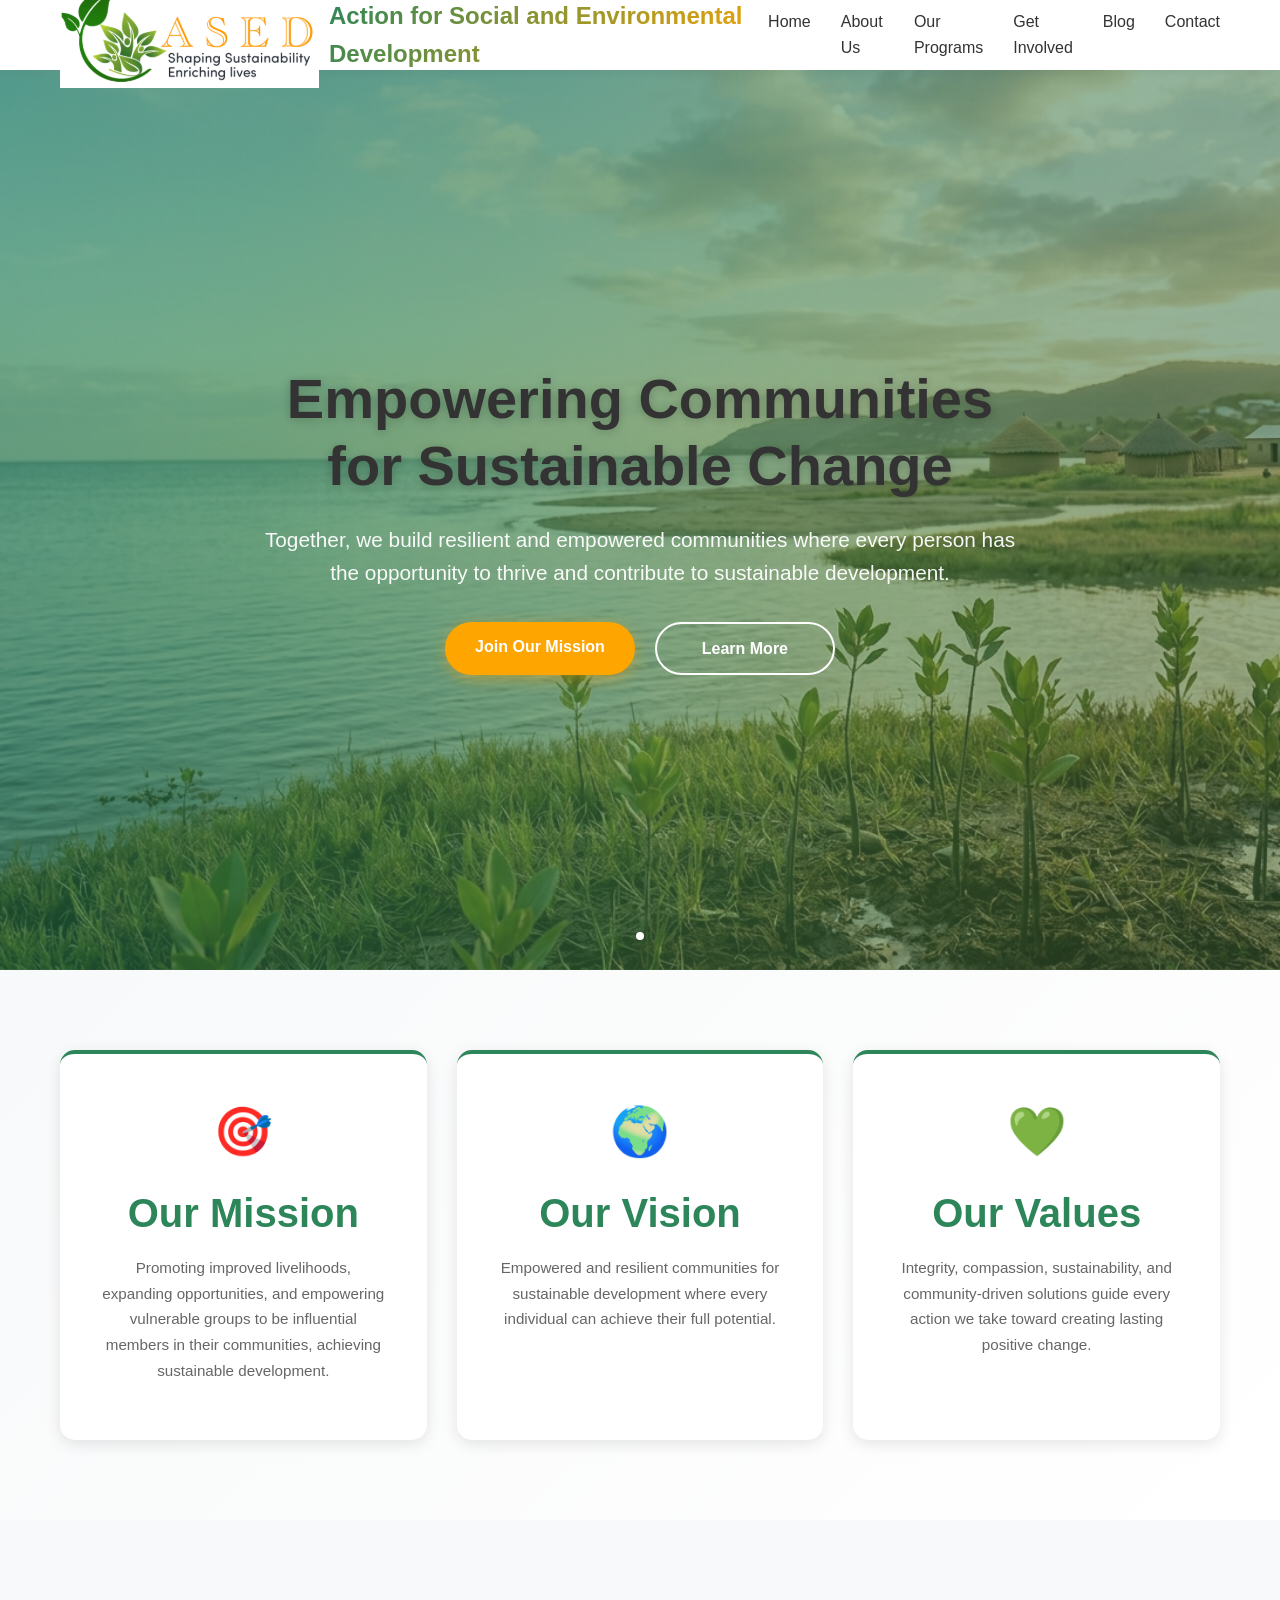
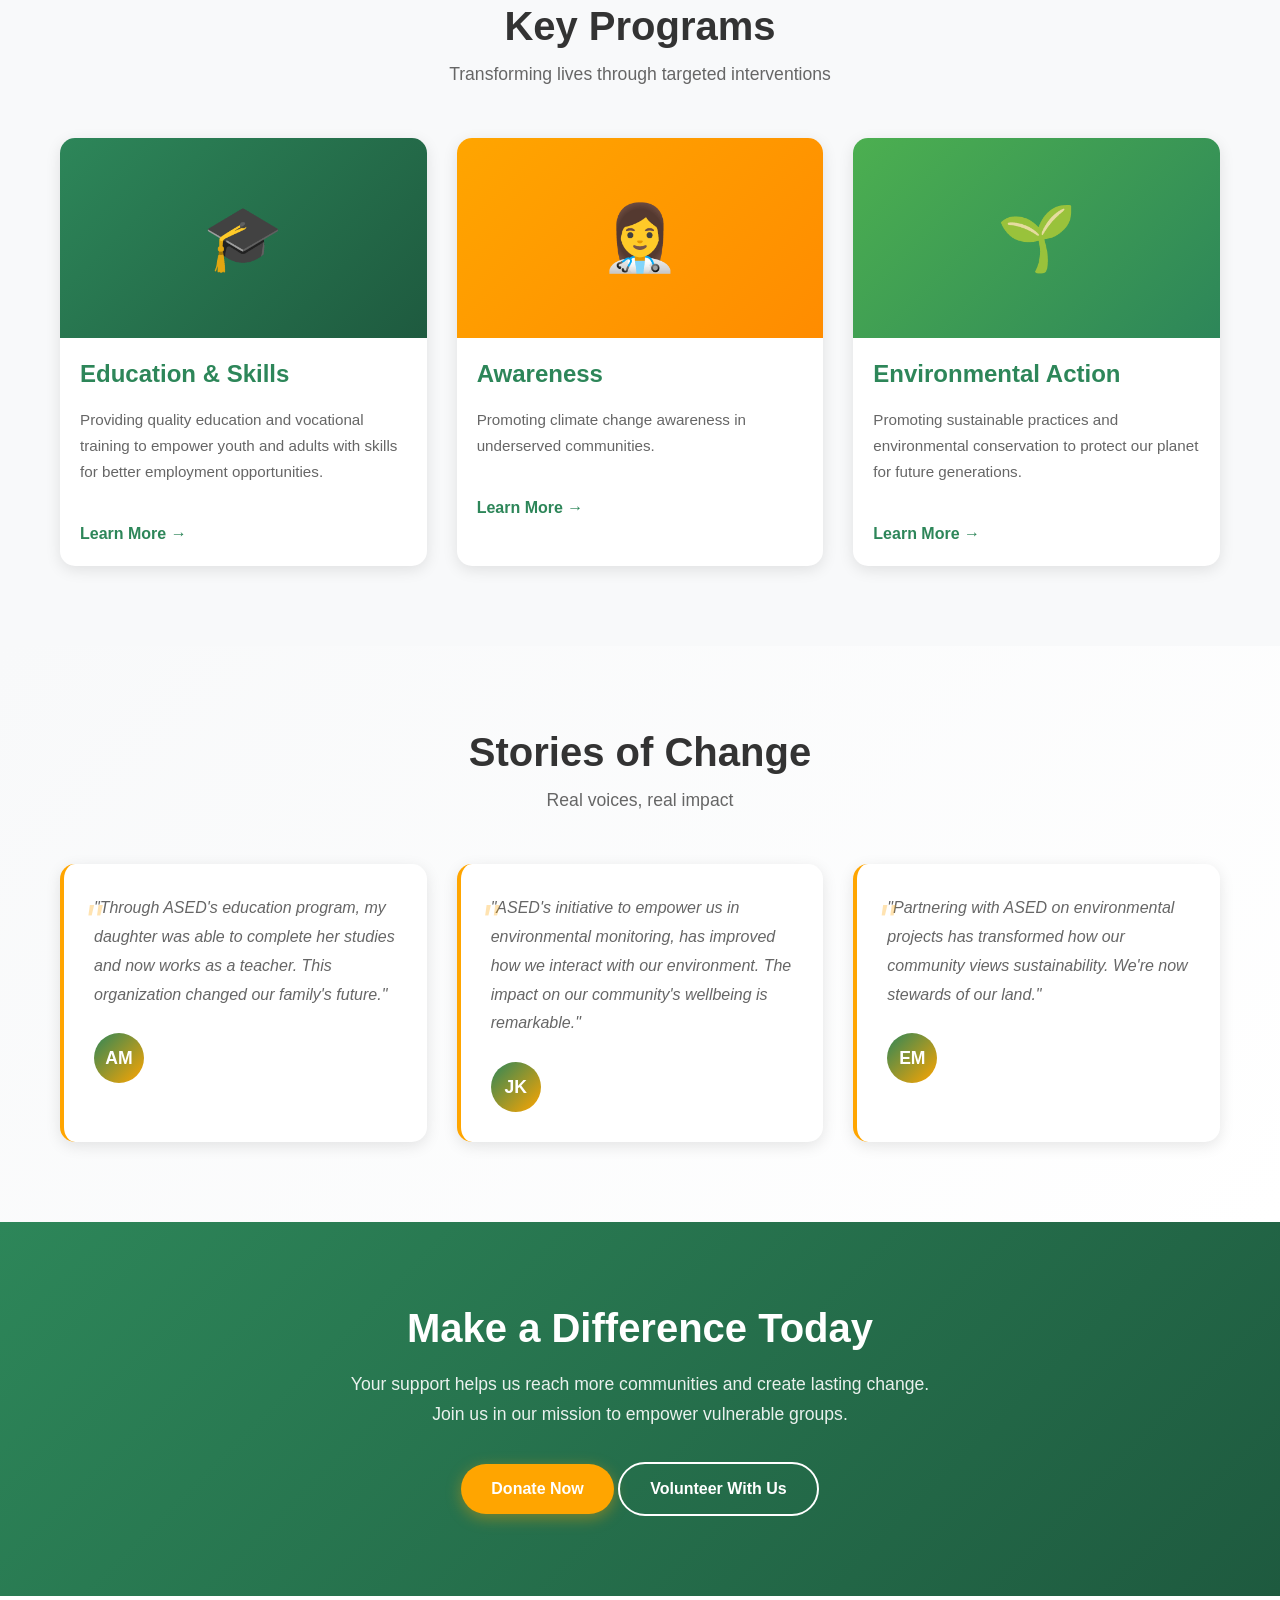
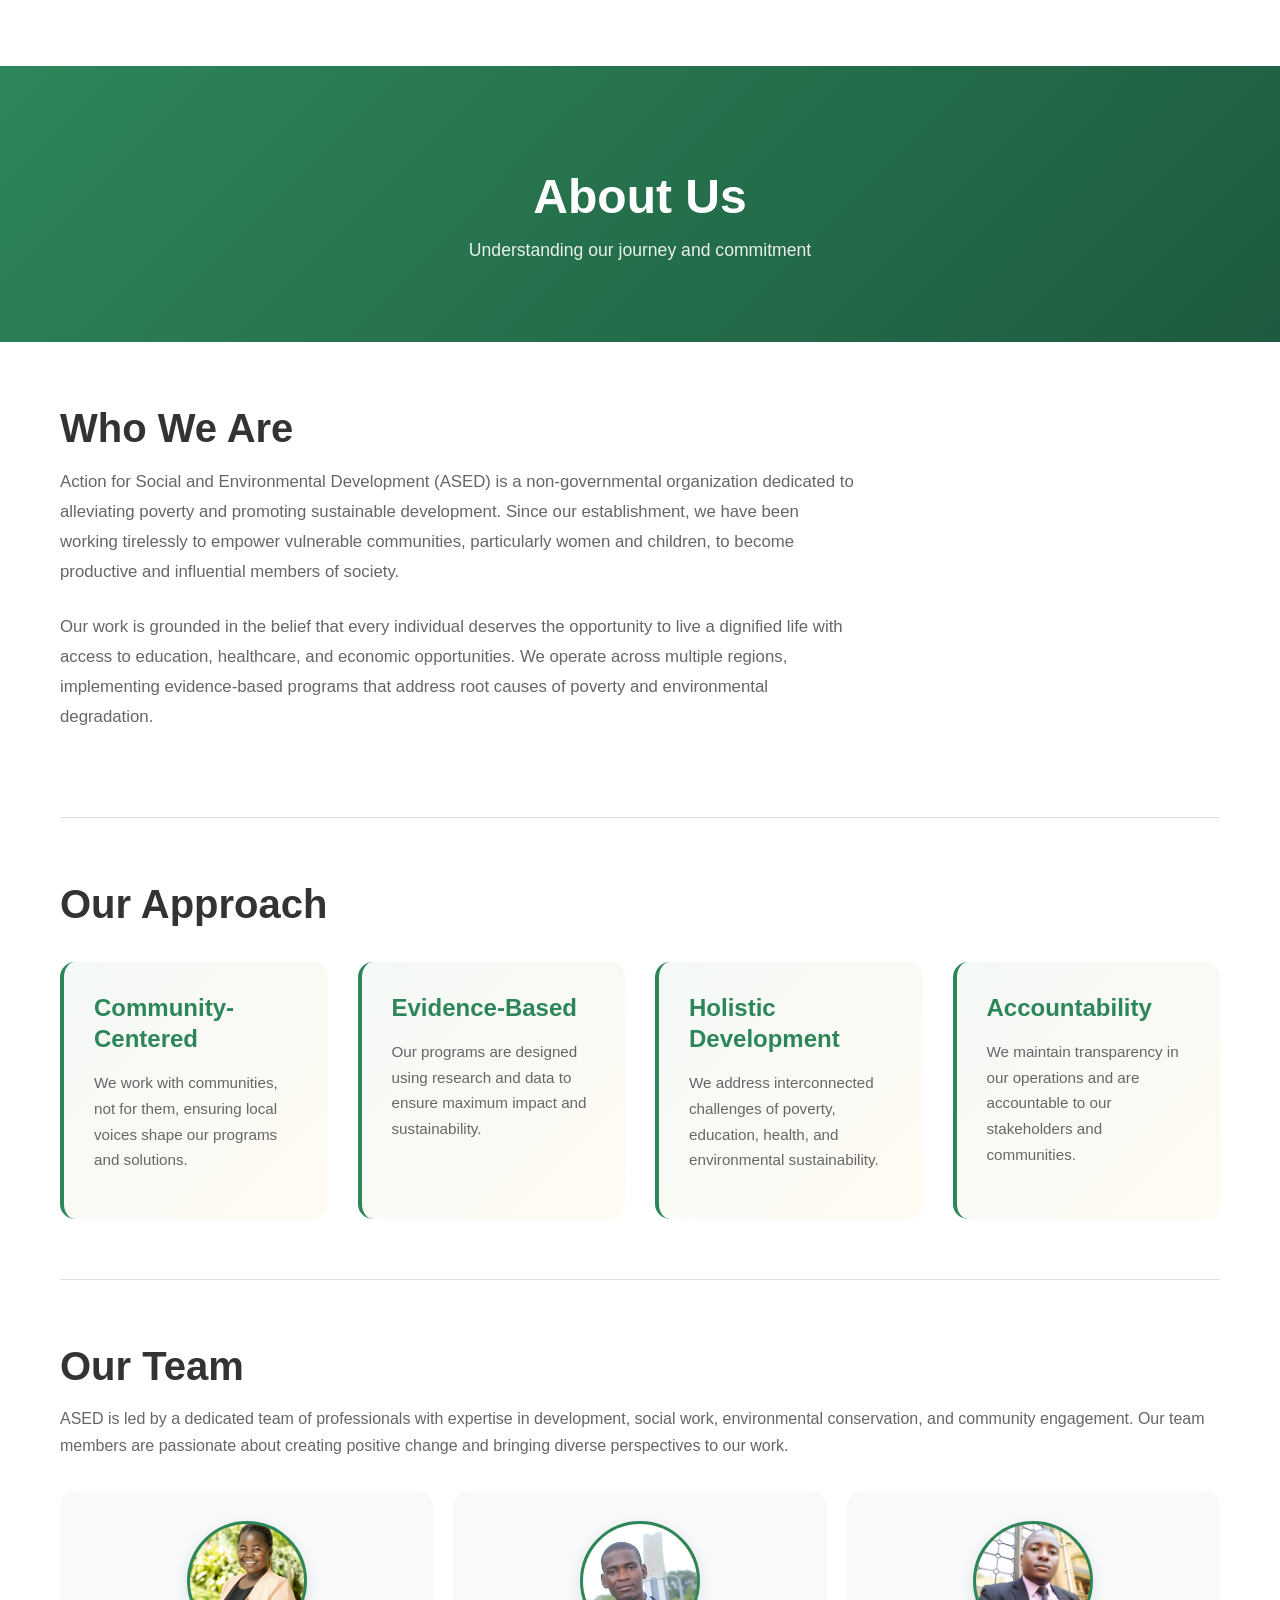
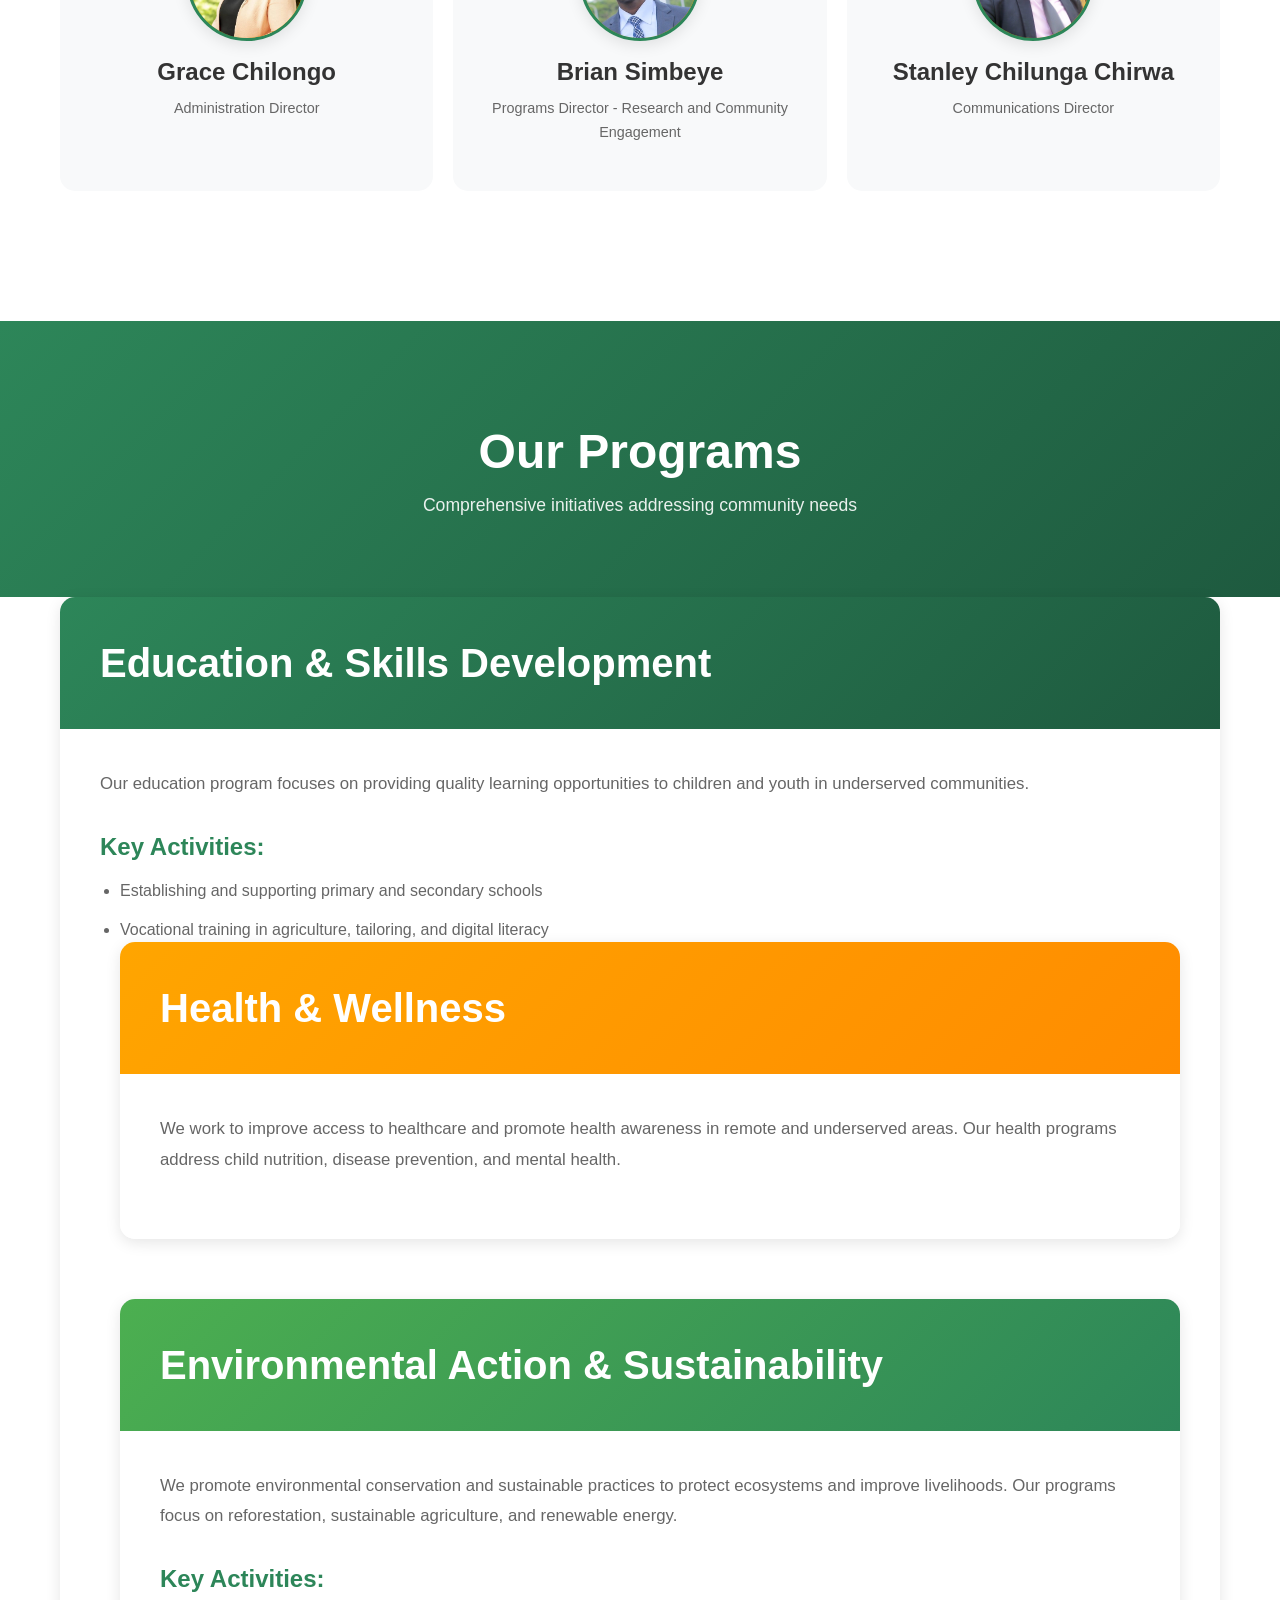
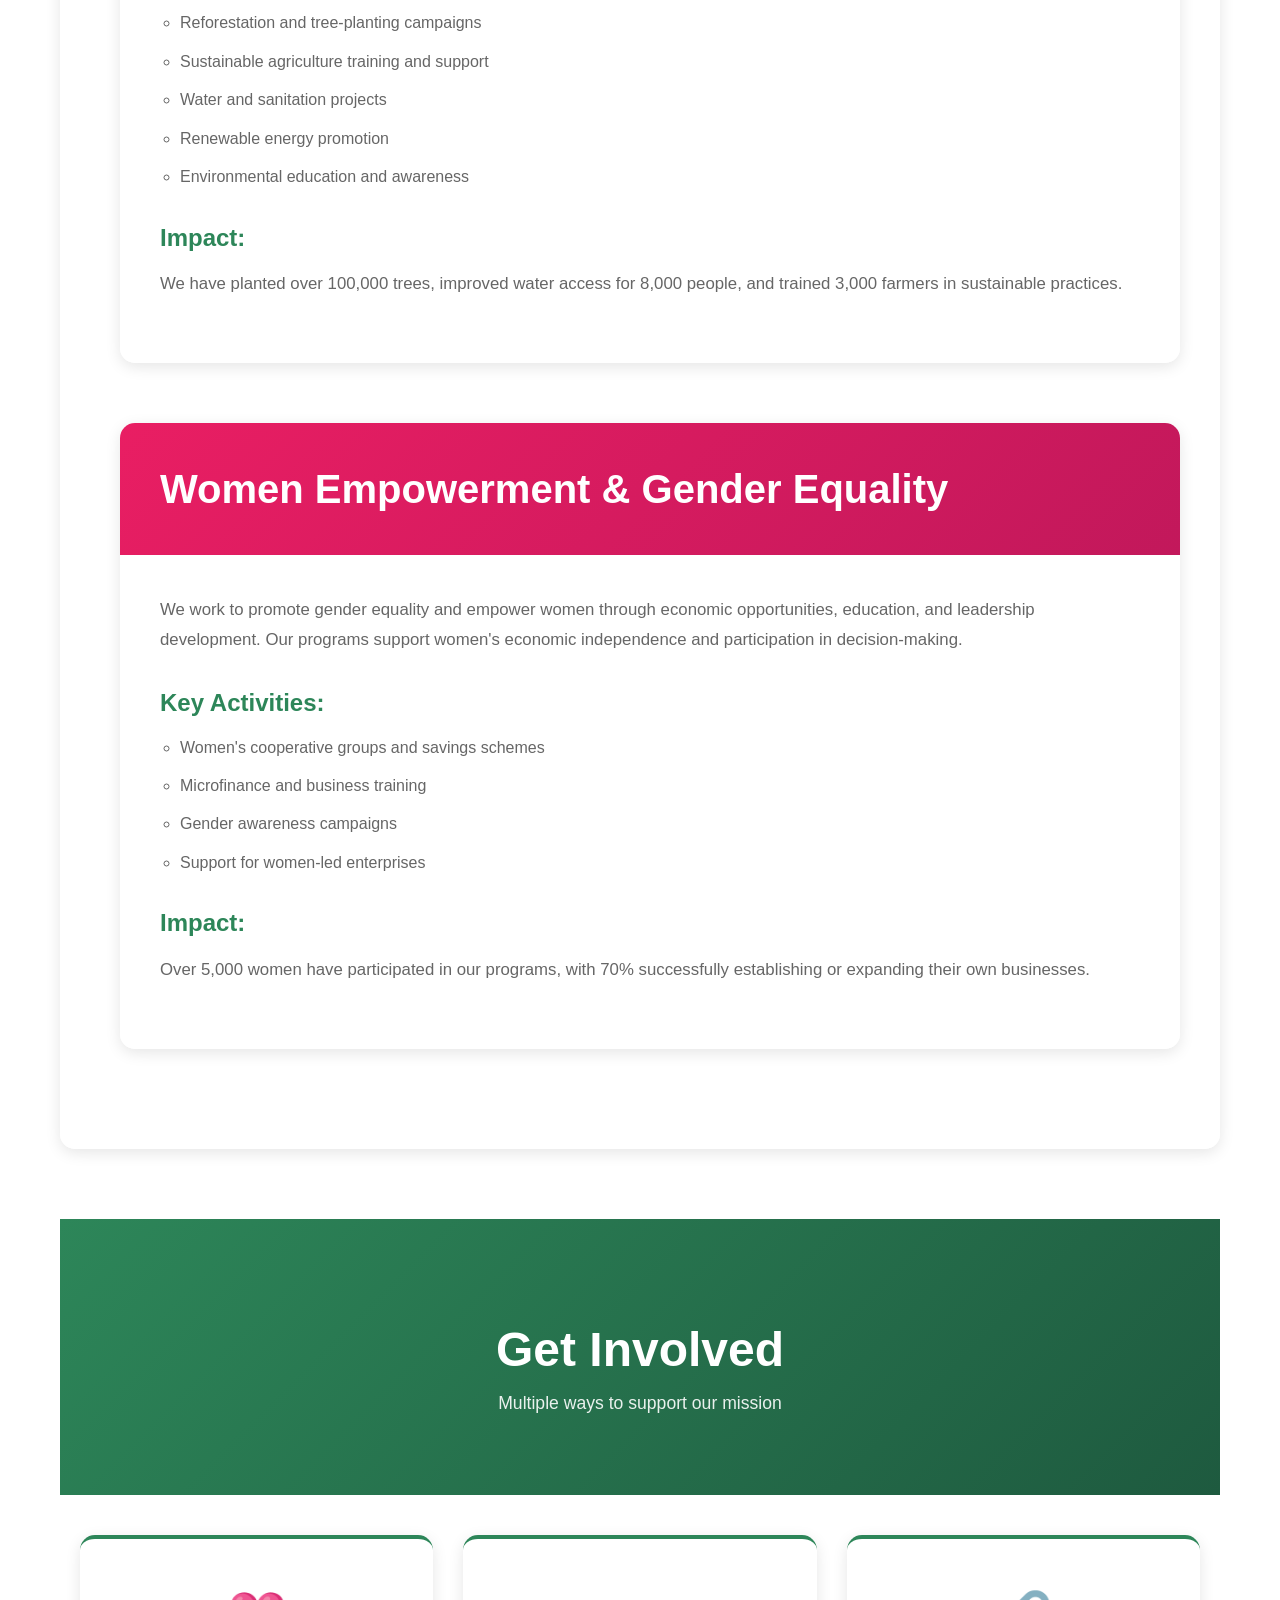
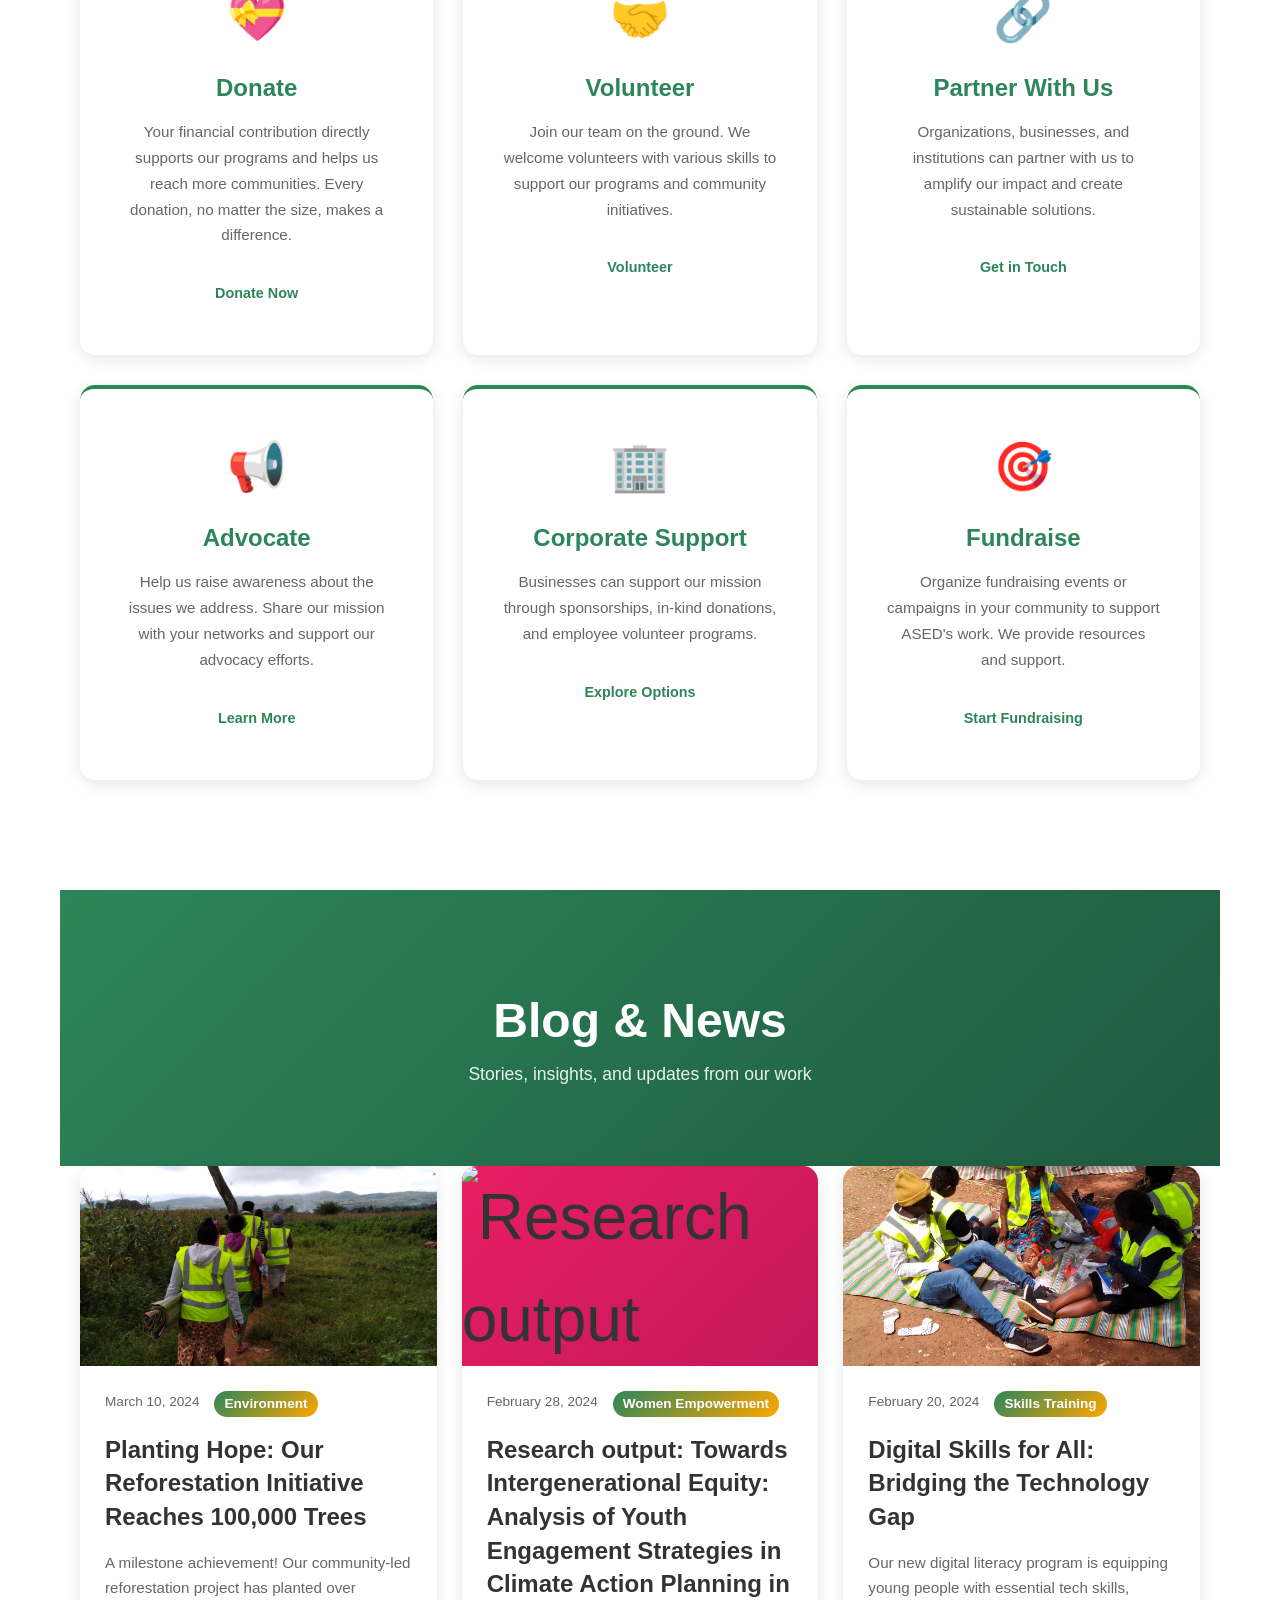
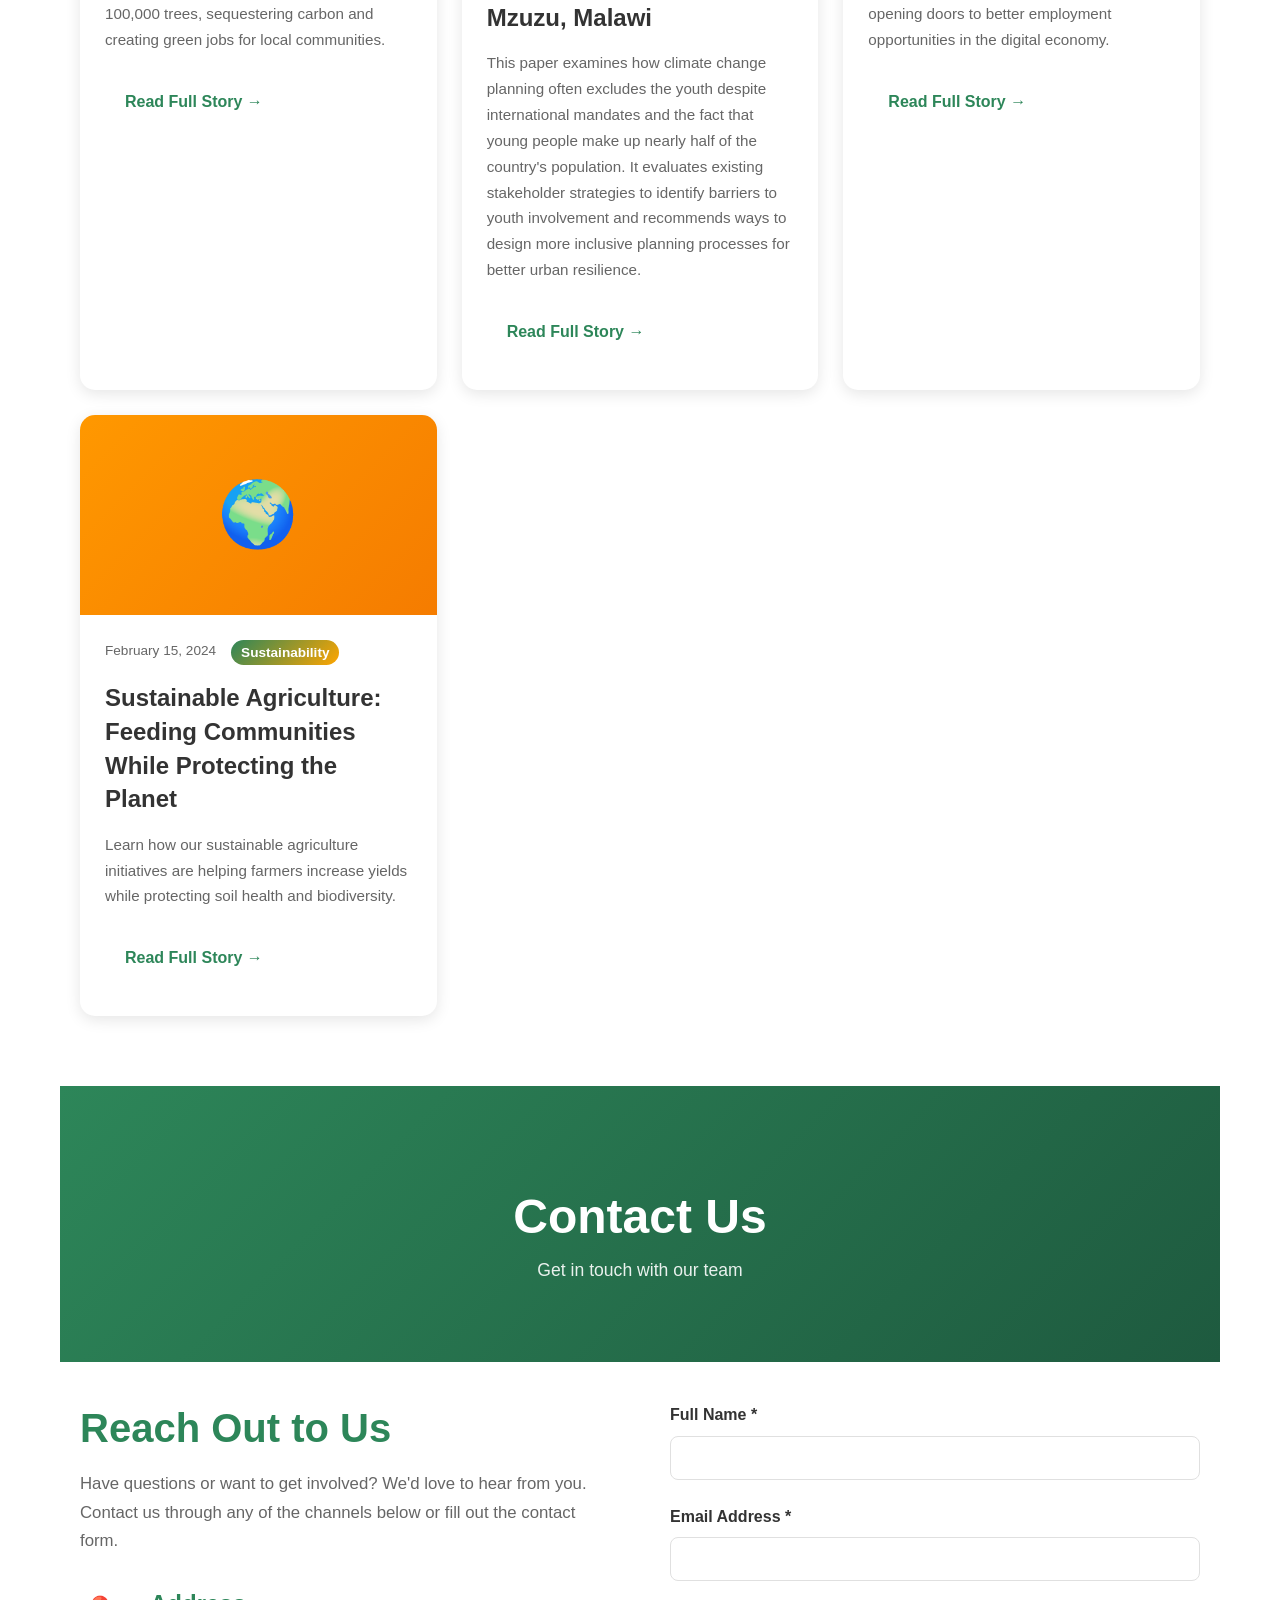
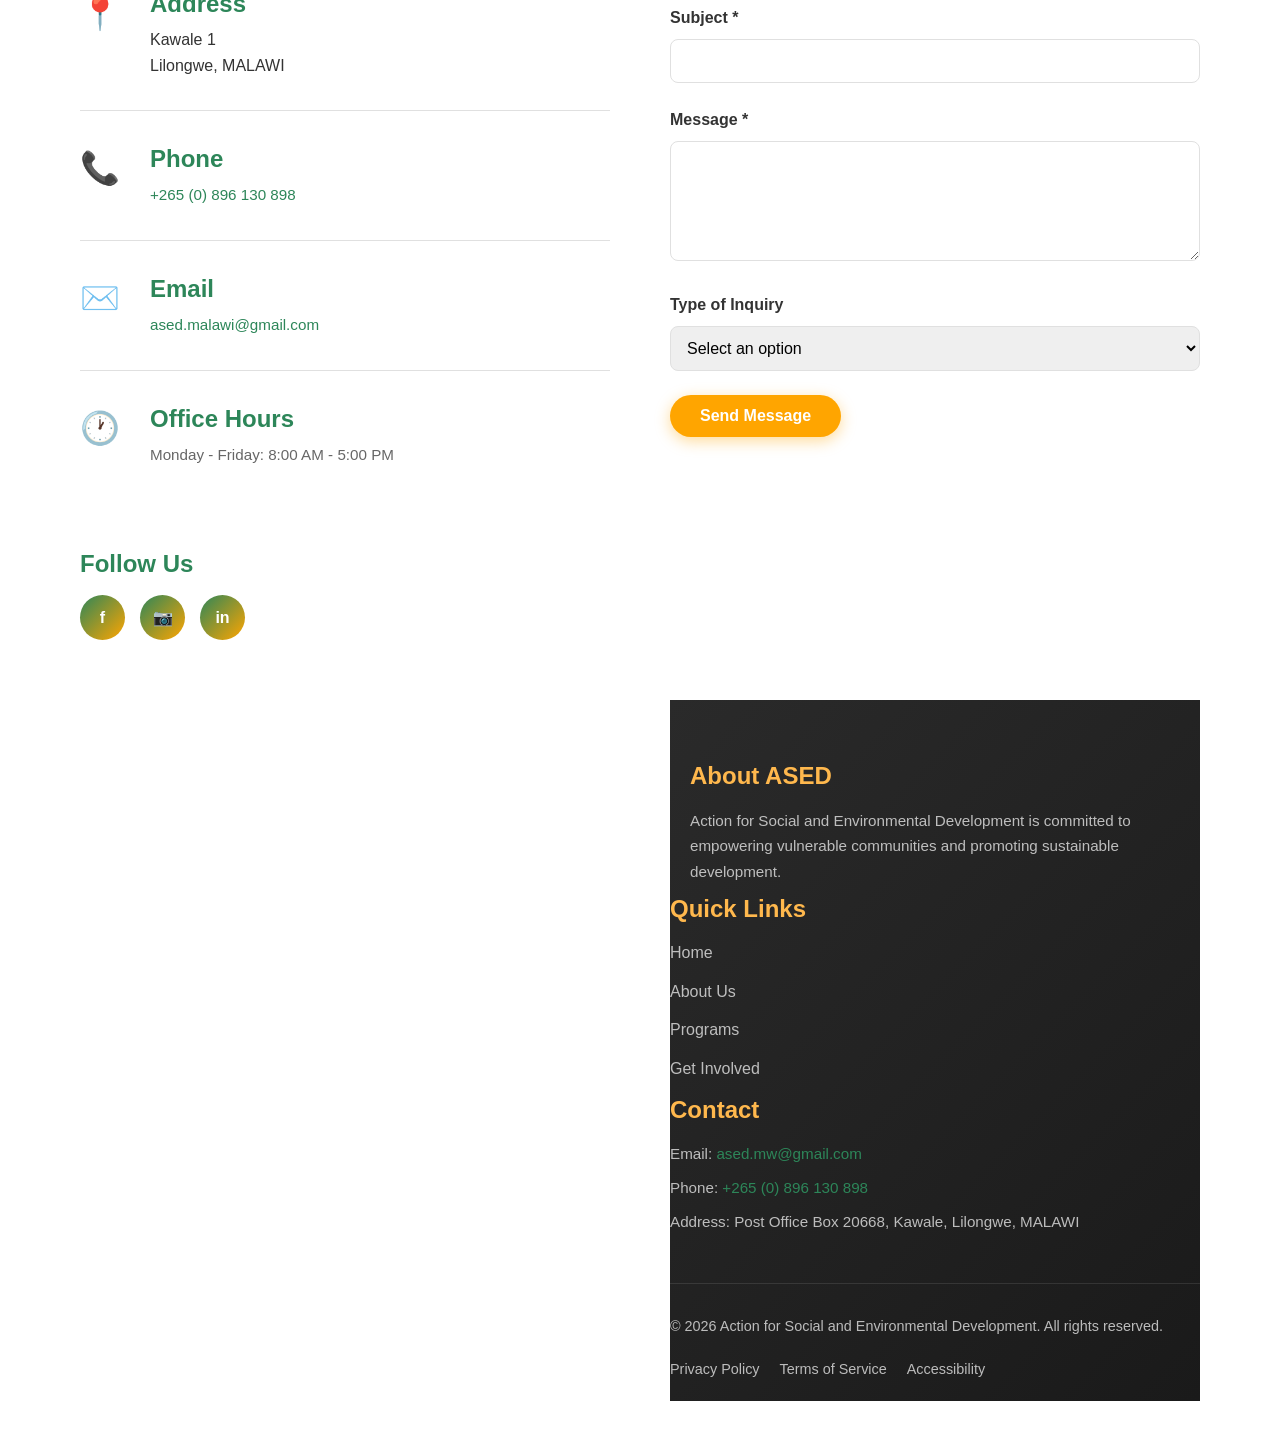
==== index.html @ 16d8cbd4 "Update index.html" ====
<!DOCTYPE html>
<html lang="en">
<head>
    <!-- Meta Tags for SEO and Responsiveness -->
    <meta charset="UTF-8">
    <meta name="viewport" content="width=device-width, initial-scale=1.0, viewport-fit=cover">
    <meta name="description" content="Action for Social and Environmental Development - Empowering vulnerable communities for sustainable development through innovative programs and community engagement.">
    <meta name="keywords" content="NGO, charity, social development, environmental development, poverty alleviation, community empowerment">
    <meta name="author" content="Action for Social and Environmental Development">
    <meta name="theme-color" content="#2d8659">
    <meta name="color-scheme" content="light">
    
    <!-- Open Graph Tags for Social Sharing -->
    <meta property="og:title" content="Action for Social and Environmental Development">
    <meta property="og:description" content="Empowering vulnerable communities for sustainable development">
    <meta property="og:type" content="website">
    <meta property="og:locale" content="en_US">
    
    <!-- Performance Optimization -->
    <link rel="preconnect" href="https://fonts.googleapis.com">
    <link rel="dns-prefetch" href="https://fonts.googleapis.com">
    
    <title>ASED - Action for Social and Environmental Development</title>
    <link rel="stylesheet" href="styles.css" media="screen">
    <link rel="icon" type="image/svg+xml" href="data:image/svg+xml,<svg xmlns='http://www.w3.org/2000/svg' viewBox='0 0 100 100'><circle cx='50' cy='50' r='45' fill='%232d8659'/><path d='M50 20 L65 40 L50 50 L35 40 Z' fill='white'/><path d='M50 50 L65 60 L50 80 L35 60 Z' fill='%23ffa500'/></svg>">
</head>
<body>
    <!-- Navigation Bar -->
    <nav class="navbar" id="navbar" role="navigation" aria-label="Main navigation">
        <div class="nav-container">
            <!-- Logo -->
<a href="#home" class="nav-logo" aria-label="ASED Home">
    <img src="images/logo.PNG" alt="ASED Logo" class="logo-img">
    <span class="logo-text">Action for Social and Environmental Development</span>
</a>
            
            <!-- Navigation Menu -->
            <ul class="nav-menu" id="navMenu">
                <li class="nav-item"><a href="#home" class="nav-link">Home</a></li>
                <li class="nav-item"><a href="#about" class="nav-link">About Us</a></li>
                <li class="nav-item"><a href="#programs" class="nav-link">Our Programs</a></li>
                <li class="nav-item"><a href="#involved" class="nav-link">Get Involved</a></li>
                <li class="nav-item"><a href="#blog" class="nav-link">Blog</a></li>
                <li class="nav-item"><a href="#contact" class="nav-link">Contact</a></li>
            </ul>
            
            <!-- Hamburger Menu -->
            <button class="hamburger" id="hamburger" aria-label="Toggle navigation menu" aria-expanded="false" aria-controls="navMenu">
                <span></span>
                <span></span>
                <span></span>
            </button>
        </div>
    </nav>

    <!-- ===== HOME PAGE ===== -->
    <main id="home" class="page">
        <!-- Hero Section -->
        <section class="hero" aria-label="Hero section">
            <div class="hero-background">
                <div class="hero-overlay"></div>
                <div class="hero-gradient"></div>
            </div>
            
            <div class="hero-content">
                <div class="hero-text">
                    <h1 class="hero-title">Empowering Communities for Sustainable Change</h1>
                    <p class="hero-subtitle">Together, we build resilient and empowered communities where every person has the opportunity to thrive and contribute to sustainable development.</p>
                    <div class="hero-buttons">
                        <a href="#involved" class="btn btn-primary">Join Our Mission</a>
                        <a href="#about" class="btn btn-secondary">Learn More</a>
                    </div>
                </div>
            </div>
            
            <!-- Animated Scroll Indicator -->
            <div class="scroll-indicator" aria-hidden="true">
                <div class="scroll-dot"></div>
            </div>
        </section>

        <!-- Mission & Vision Section -->
        <section class="mission-vision" aria-label="Mission, vision, and values">
            <div class="container">
                <div class="mission-vision-grid">
                    <!-- Mission Card -->
                    <article class="mission-card card-animate">
                        <div class="card-icon mission-icon" aria-hidden="true">🎯</div>
                        <h2>Our Mission</h2>
                        <p>Promoting improved livelihoods, expanding opportunities, and empowering vulnerable groups to be influential members in their communities, achieving sustainable development.</p>
                    </article>
                    
                    <!-- Vision Card -->
                    <article class="mission-card card-animate">
                        <div class="card-icon vision-icon" aria-hidden="true">🌍</div>
                        <h2>Our Vision</h2>
                        <p>Empowered and resilient communities for sustainable development where every individual can achieve their full potential.</p>
                    </article>
                    
                    <!-- Values Card -->
                    <article class="mission-card card-animate">
                        <div class="card-icon values-icon" aria-hidden="true">💚</div>
                        <h2>Our Values</h2>
                        <p>Integrity, compassion, sustainability, and community-driven solutions guide every action we take toward creating lasting positive change.</p>
                    </article>
                </div>
            </div>
        </section>
        <!-- Key Programs Overview -->
        <section class="programs-overview" aria-label="Key programs overview">
            <div class="container">
                <h2 class="section-title">Key Programs</h2>
                <p class="section-subtitle">Transforming lives through targeted interventions</p>
                
                <div class="programs-grid">
                    <!-- Program 1 -->
                    <article class="program-card hover-lift">
                        <div class="program-image" style="background: linear-gradient(135deg, #2d8659 0%, #1e5a3f 100%);">
                            <span class="program-emoji" aria-hidden="true">🎓</span>
                        </div>
                        <h3>Education & Skills</h3>
                        <p>Providing quality education and vocational training to empower youth and adults with skills for better employment opportunities.</p>
                        <a href="#programs" class="read-more">Learn More →</a>
                    </article>
                    
                    <!-- Program 2 -->
                    <article class="program-card hover-lift">
                        <div class="program-image" style="background: linear-gradient(135deg, #ffa500 0%, #ff8c00 100%);">
                            <span class="program-emoji" aria-hidden="true">👩‍⚕️</span>
                        </div>
                        <h3>Awareness</h3>
                        <p>Promoting climate change awareness in underserved communities.</p>
                        <a href="#programs" class="read-more">Learn More →</a>
                    </article>
                    
                    <!-- Program 3 -->
                    <article class="program-card hover-lift">
                        <div class="program-image" style="background: linear-gradient(135deg, #4caf50 0%, #2d8659 100%);">
                            <span class="program-emoji" aria-hidden="true">🌱</span>
                        </div>
                        <h3>Environmental Action</h3>
                        <p>Promoting sustainable practices and environmental conservation to protect our planet for future generations.</p>
                        <a href="#programs" class="read-more">Learn More →</a>
                    </article>
                </div>
            </div>
        </section>

        <!-- Testimonials Section -->
        <section class="testimonials" aria-label="Client testimonials">
            <div class="container">
                <h2 class="section-title">Stories of Change</h2>
                <p class="section-subtitle">Real voices, real impact</p>
                
                <div class="testimonials-grid">
                    <!-- Testimonial 1 -->
                    <article class="testimonial-card fade-in-up">
                        <div class="testimonial-content">
                            <blockquote class="testimonial-text">"Through ASED's education program, my daughter was able to complete her studies and now works as a teacher. This organization changed our family's future."</blockquote>
                            <div class="testimonial-author">
                                <div class="author-avatar">AM</div>
                                <div class="author-info">
                                    <p class="author-name"></p>
                                    <p class="author-role"></p>
                                </div>
                            </div>
                        </div>
                    </article>
                    
                    <!-- Testimonial 2 -->
                    <article class="testimonial-card fade-in-up">
                        <div class="testimonial-content">
                            <blockquote class="testimonial-text">"ASED's initiative to empower us in environmental monitoring, has improved how we interact with our environment. The impact on our community's wellbeing is remarkable."</blockquote>
                            <div class="testimonial-author">
                                <div class="author-avatar">JK</div>
                                <div class="author-info">
                                    <p class="author-name"></p>
                                    <p class="author-role"></p>
                                </div>
                            </div>
                        </div>
                    </article>
                    
                    <!-- Testimonial 3 -->
                    <article class="testimonial-card fade-in-up">
                        <div class="testimonial-content">
                            <blockquote class="testimonial-text">"Partnering with ASED on environmental projects has transformed how our community views sustainability. We're now stewards of our land."</blockquote>
                            <div class="testimonial-author">
                                <div class="author-avatar">EM</div>
                                <div class="author-info">
                                    <p class="author-name"></p>
                                    <p class="author-role"></p>
                                </div>
                            </div>
                        </div>
                    </article>
                </div>
            </div>
        </section>

        <!-- Call to Action -->
        <section class="cta-section" aria-label="Call to action">
            <div class="container">
                <h2>Make a Difference Today</h2>
                <p>Your support helps us reach more communities and create lasting change. Join us in our mission to empower vulnerable groups.</p>
                <div class="cta-buttons">
                    <a href="#contact" class="btn btn-primary">Donate Now</a>
                    <a href="#involved" class="btn btn-secondary">Volunteer With Us</a>
                </div>
            </div>
        </section>
    </main>

    <!-- ===== ABOUT PAGE ===== -->
    <section id="about" class="page" aria-label="About us">
        <div class="page-header">
            <h1>About Us</h1>
            <p>Understanding our journey and commitment</p>
        </div>

        <div class="container">
            <!-- Organization Overview -->
            <section class="about-section">
                <div class="about-content">
                    <h2>Who We Are</h2>
                    <p>Action for Social and Environmental Development (ASED) is a non-governmental organization dedicated to alleviating poverty and promoting sustainable development. Since our establishment, we have been working tirelessly to empower vulnerable communities, particularly women and children, to become productive and influential members of society.</p>
                    <p>Our work is grounded in the belief that every individual deserves the opportunity to live a dignified life with access to education, healthcare, and economic opportunities. We operate across multiple regions, implementing evidence-based programs that address root causes of poverty and environmental degradation.</p>
                </div>
            </section>

            <!-- Our Approach -->
            <section class="about-section">
                <h2>Our Approach</h2>
                <div class="approach-grid">
                    <article class="approach-card">
                        <h3>Community-Centered</h3>
                        <p>We work with communities, not for them, ensuring local voices shape our programs and solutions.</p>
                    </article>
                    <article class="approach-card">
                        <h3>Evidence-Based</h3>
                        <p>Our programs are designed using research and data to ensure maximum impact and sustainability.</p>
                    </article>
                    <article class="approach-card">
                        <h3>Holistic Development</h3>
                        <p>We address interconnected challenges of poverty, education, health, and environmental sustainability.</p>
                    </article>
                    <article class="approach-card">
                        <h3>Accountability</h3>
                        <p>We maintain transparency in our operations and are accountable to our stakeholders and communities.</p>
                    </article>
                </div>
            </section>

            <!-- Team Section -->
            <section class="about-section">
                <h2>Our Team</h2>
                <p>ASED is led by a dedicated team of professionals with expertise in development, social work, environmental conservation, and community engagement. Our team members are passionate about creating positive change and bringing diverse perspectives to our work.</p>
<div class="team-grid">

    <article class="team-member">
        <div class="team-avatar">
            <img src="images/grace.jpeg" alt="Grace Chilongo">
        </div>
        <h3>Grace Chilongo</h3>
        <p>Administration Director</p>
    </article>

    <article class="team-member">
        <div class="team-avatar">
            <img src="images/brian.jpg" alt="Brian Simbeye">
        </div>
        <h3>Brian Simbeye</h3>
        <p>Programs Director - Research and Community Engagement</p>
    </article>

    <article class="team-member">
        <div class="team-avatar">
            <img src="images/stanley.jpeg" alt="Stanley Chilunga Chirwa">
        </div>
        <h3>Stanley Chilunga Chirwa</h3>
        <p>Communications Director</p>
    </article>

</div>
            </section>
        </div>
    </section>

    <!-- ===== PROGRAMS PAGE ===== -->
    <section id="programs" class="page" aria-label="Our programs">
        <div class="page-header">
            <h1>Our Programs</h1>
            <p>Comprehensive initiatives addressing community needs</p>
        </div>

        <div class="container">
            <!-- Program 1: Education -->
            <section class="program-detail">
                <div class="program-detail-header" style="background: linear-gradient(135deg, #2d8659 0%, #1e5a3f 100%);">
                    <h2>Education & Skills Development</h2>
                </div>
                <div class="program-detail-content">
                    <p>Our education program focuses on providing quality learning opportunities to children and youth in underserved communities.</p>
                    <h3>Key Activities:</h3>
                    <ul>
                        <li>Establishing and supporting primary and secondary schools</li>
                        <li>Vocational training in agriculture, tailoring, and digital literacy

            <!-- Program 2: Health -->
            <section class="program-detail">
                <div class="program-detail-header" style="background: linear-gradient(135deg, #ffa500 0%, #ff8c00 100%);">
                    <h2>Health & Wellness</h2>
                </div>
                <div class="program-detail-content">
                    <p>We work to improve access to healthcare and promote health awareness in remote and underserved areas. Our health programs address child nutrition, disease prevention, and mental health.</p>
                   
            </section>

            <!-- Program 3: Environmental -->
            <section class="program-detail">
                <div class="program-detail-header" style="background: linear-gradient(135deg, #4caf50 0%, #2d8659 100%);">
                    <h2>Environmental Action & Sustainability</h2>
                </div>
                <div class="program-detail-content">
                    <p>We promote environmental conservation and sustainable practices to protect ecosystems and improve livelihoods. Our programs focus on reforestation, sustainable agriculture, and renewable energy.</p>
                    <h3>Key Activities:</h3>
                    <ul>
                        <li>Reforestation and tree-planting campaigns</li>
                        <li>Sustainable agriculture training and support</li>
                        <li>Water and sanitation projects</li>
                        <li>Renewable energy promotion</li>
                        <li>Environmental education and awareness</li>
                    </ul>
                    <h3>Impact:</h3>
                    <p>We have planted over 100,000 trees, improved water access for 8,000 people, and trained 3,000 farmers in sustainable practices.</p>
                </div>
            </section>

            <!-- Program 4: Women Empowerment -->
            <section class="program-detail">
                <div class="program-detail-header" style="background: linear-gradient(135deg, #e91e63 0%, #c2185b 100%);">
                    <h2>Women Empowerment & Gender Equality</h2>
                </div>
                <div class="program-detail-content">
                    <p>We work to promote gender equality and empower women through economic opportunities, education, and leadership development. Our programs support women's economic independence and participation in decision-making.</p>
                    <h3>Key Activities:</h3>
                    <ul>
                        <li>Women's cooperative groups and savings schemes</li>
                        <li>Microfinance and business training</li>
                         <li>Gender awareness campaigns</li>
                        <li>Support for women-led enterprises</li>
                    </ul>
                    <h3>Impact:</h3>
                    <p>Over 5,000 women have participated in our programs, with 70% successfully establishing or expanding their own businesses.</p>
                </div>
            </section>
        </div>
    </section>

    <!-- ===== GET INVOLVED PAGE ===== -->
    <section id="involved" class="page" aria-label="Get involved">
        <div class="page-header">
            <h1>Get Involved</h1>
            <p>Multiple ways to support our mission</p>
        </div>

        <div class="container">
            <div class="involvement-grid">
                <!-- Donate -->
                <article class="involvement-card hover-lift">
                    <div class="involvement-icon" aria-hidden="true">💝</div>
                    <h3>Donate</h3>
                    <p>Your financial contribution directly supports our programs and helps us reach more communities. Every donation, no matter the size, makes a difference.</p>
                    <a href="#contact" class="btn btn-small">Donate Now</a>
                </article>

                <!-- Volunteer -->
                <article class="involvement-card hover-lift">
                    <div class="involvement-icon" aria-hidden="true">🤝</div>
                    <h3>Volunteer</h3>
                    <p>Join our team on the ground. We welcome volunteers with various skills to support our programs and community initiatives.</p>
                    <a href="#contact" class="btn btn-small">Volunteer</a>
                </article>

                <!-- Partner -->
                <article class="involvement-card hover-lift">
                    <div class="involvement-icon" aria-hidden="true">🔗</div>
                    <h3>Partner With Us</h3>
                    <p>Organizations, businesses, and institutions can partner with us to amplify our impact and create sustainable solutions.</p>
                    <a href="#contact" class="btn btn-small">Get in Touch</a>
                </article>

                <!-- Advocate -->
                <article class="involvement-card hover-lift">
                    <div class="involvement-icon" aria-hidden="true">📢</div>
                    <h3>Advocate</h3>
                    <p>Help us raise awareness about the issues we address. Share our mission with your networks and support our advocacy efforts.</p>
                    <a href="#contact" class="btn btn-small">Learn More</a>
                </article>

                <!-- Corporate Support -->
                <article class="involvement-card hover-lift">
                    <div class="involvement-icon" aria-hidden="true">🏢</div>
                    <h3>Corporate Support</h3>
                    <p>Businesses can support our mission through sponsorships, in-kind donations, and employee volunteer programs.</p>
                    <a href="#contact" class="btn btn-small">Explore Options</a>
                </article>

                <!-- Fundraise -->
                <article class="involvement-card hover-lift">
                    <div class="involvement-icon" aria-hidden="true">🎯</div>
                    <h3>Fundraise</h3>
                    <p>Organize fundraising events or campaigns in your community to support ASED's work. We provide resources and support.</p>
                    <a href="#contact" class="btn btn-small">Start Fundraising</a>
                </article>
            </div>
        </div>
    </section>

    <!-- ===== BLOG PAGE ===== -->
    <section id="blog" class="page" aria-label="Blog and news">
        <div class="page-header">
            <h1>Blog & News</h1>
            <p>Stories, insights, and updates from our work</p>
        </div>

        <div class="container">
            <div class="blog-grid">
                     
                <!-- Blog Post 1 -->
                <article class="blog-card fade-in-up">
                    <div class="blog-image" style="background: linear-gradient(135deg, #4caf50 0%, #2d8659 100%);">
<img src="images/dzaleka.jpg" alt="Citizen Science environmental management project">
                    </div>
                    <div class="blog-content">
                        <div class="blog-meta">
                            <time class="blog-date" datetime="2024-03-10">March 10, 2024</time>
                            <span class="blog-category">Environment</span>
                        </div>
                        <h3>Planting Hope: Our Reforestation Initiative Reaches 100,000 Trees</h3>
                        <p>A milestone achievement! Our community-led reforestation project has planted over 100,000 trees, sequestering carbon and creating green jobs for local communities.</p>
                        <a href="#" class="read-more">Read Full Story →</a>
                    </div>
                </article>
                         
                <!-- Blog Post 2 -->
                <article class="blog-card fade-in-up">
                    <div class="blog-image" style="background: linear-gradient(135deg, #e91e63 0%, #c2185b 100%);">
<img src="images/research.jpeg" alt="Research output">
                    </div>
                    <div class="blog-content">
                        <div class="blog-meta">
                            <time class="blog-date" datetime="2024-02-28">February 28, 2024</time>
                            <span class="blog-category">Women Empowerment</span>
                        </div>
                        <h3>Research output: Towards Intergenerational Equity: Analysis of Youth Engagement
Strategies in Climate Action Planning in Mzuzu, Malawi</h3>
                        <p>This paper examines how climate change planning often excludes the youth despite international mandates and the fact that young people make up nearly half of the country's population. It evaluates existing stakeholder strategies to identify barriers to youth involvement and recommends ways to design more inclusive planning processes for better urban resilience.</p>
                        <a href="https://www.cogitatiopress.com/urbanplanning/article/view/4383/2420" 
   class="read-more" 
   target="_blank" 
   rel="noopener noreferrer">
   Read Full Story →
</a>
                    </div>
                </article>

                <!-- Blog Post 3 -->
                <article class="blog-card fade-in-up">
                    <div class="blog-image" style="background: linear-gradient(135deg, #2196f3 0%, #1976d2 100%);">
<img src="images/dzaleka1.jpg" alt="Skills">
                    </div>
                    <div class="blog-content">
                        <div class="blog-meta">
                            <time class="blog-date" datetime="2024-02-20">February 20, 2024</time>
                            <span class="blog-category">Skills Training</span>
                        </div>
                        <h3>Digital Skills for All: Bridging the Technology Gap</h3>
                        <p>Our new digital literacy program is equipping young people with essential tech skills, opening doors to better employment opportunities in the digital economy.</p>
                        <a href="#" class="read-more">Read Full Story →</a>
                    </div>
                </article>

                <!-- Blog Post 4 -->
                <article class="blog-card fade-in-up">
                    <div class="blog-image" style="background: linear-gradient(135deg, #ff9800 0%, #f57c00 100%);">
                        <span class="blog-emoji" aria-hidden="true">🌍</span>
                    </div>
                    <div class="blog-content">
                        <div class="blog-meta">
                            <time class="blog-date" datetime="2024-02-15">February 15, 2024</time>
                            <span class="blog-category">Sustainability</span>
                        </div>
                        <h3>Sustainable Agriculture: Feeding Communities While Protecting the Planet</h3>
                        <p>Learn how our sustainable agriculture initiatives are helping farmers increase yields while protecting soil health and biodiversity.</p>
                        <a href="#" class="read-more">Read Full Story →</a>
                    </div>
                </article>
            </div>
        </div>
    </section>

    <!-- ===== CONTACT PAGE ===== -->
    <section id="contact" class="page" aria-label="Contact us">
        <div class="page-header">
            <h1>Contact Us</h1>
            <p>Get in touch with our team</p>
        </div>

        <div class="container">
            <div class="contact-container">
                <!-- Contact Information -->
                <div class="contact-info">
                    <h2>Reach Out to Us</h2>
                    <p>Have questions or want to get involved? We'd love to hear from you. Contact us through any of the channels below or fill out the contact form.</p>
                    
                    <div class="contact-details">
                        <div class="contact-item">
                            <div class="contact-icon" aria-hidden="true">📍</div>
                            <div class="contact-text">
                                <h3>Address</h3>
                                <address>Kawale 1<br>Lilongwe, MALAWI</address>
                            </div>
                        </div>
                        
                        <div class="contact-item">
                            <div class="contact-icon" aria-hidden="true">📞</div>
                            <div class="contact-text">
                                <h3>Phone</h3>
                                <p><a href="tel:+265896130898">+265 (0) 896 130 898</a><br></p>
                            </div>
                        </div>
                        
                        <div class="contact-item">
                            <div class="contact-icon" aria-hidden="true">✉️</div>
                            <div class="contact-text">
                                <h3>Email</h3>
                                <p><a href="mailto:ased.malawi@gmail.com">ased.malawi@gmail.com</a><br><a href="mailto:ased.malawi@gmail.com"></a></p>
                            </div>
                        </div>
                        
                        <div class="contact-item">
                            <div class="contact-icon" aria-hidden="true">🕐</div>
                            <div class="contact-text">
                                <h3>Office Hours</h3>
                                <p>Monday - Friday: 8:00 AM - 5:00 PM<br></p>
                            </div>
                        </div>
                    </div>

                    <!-- Social Media Links -->
                    <div class="social-links">
                        <h3>Follow Us</h3>
                        <div class="social-icons">
                            <a href="https://web.facebook.com/profile.php?id=61581867593824" class="social-icon" title="Facebook" aria-label="Visit our Facebook page">f</a>
                            <a href="https://www.instagram.com/ased.2026?igsh=NXM5cTZ0cWpzNDBh&utm_source=ig_contact_invite" class="social-icon" title="Instagram" aria-label="Visit our Instagram page">📷</a>
                            <a href="https://www.linkedin.com/company/action-for-social-and-environmental-development-ased/" class="social-icon" title="LinkedIn" aria-label="Visit our LinkedIn page" target="_blank" rel="noopener noreferrer">in</a>
                        </div>
                    </div>
                </div>

                <!-- Contact Form -->
<form id="contactForm" action="https://formspree.io/f/xyknrnak" method="POST">

    <input type="hidden" name="_subject" value="New message from ASED website">

    <div class="form-group">
        <label for="name">Full Name *</label>
        <input type="text" id="name" name="name" required>
    </div>

    <div class="form-group">
        <label for="email">Email Address *</label>
        <input type="email" id="email" name="email" required>
    </div>

    <div class="form-group">
        <label for="subject">Subject *</label>
        <input type="text" id="subject" name="subject" required>
    </div>

    <div class="form-group">
        <label for="message">Message *</label>
        <textarea id="message" name="message" rows="5" required></textarea>
    </div>

    <div class="form-group">
        <label for="inquiry">Type of Inquiry</label>
        <select id="inquiry" name="inquiry">
            <option value="">Select an option</option>
            <option value="donation">Donation</option>
            <option value="volunteer">Volunteer</option>
            <option value="partnership">Partnership</option>
            <option value="general">General Inquiry</option>
            <option value="media">Media Inquiry</option>
        </select>
    </div>

    <button type="submit" class="btn btn-primary">Send Message</button>
</form>
                
<div id="formMessage"></div>

 <!-- Footer -->
    <footer class="footer" role="contentinfo">
        <div class="footer-content">
            <div class="footer-section">
           
         <div class="container">
                 <h3>About ASED</h3>
                <p>Action for Social and Environmental Development is committed to empowering vulnerable communities and promoting sustainable development.</p>
            </div>

            <div class="footer-section">
                <h3>Quick Links</h3>
                <nav aria-label="Footer navigation">
                    <ul>
                        <li><a href="#home">Home</a></li>
                        <li><a href="#about">About Us</a></li>
                        <li><a href="#programs">Programs</a></li>
                        <li><a href="#involved">Get Involved</a></li>
                    </ul>
                </nav>
            </div>

            <div class="footer-section">
                <h3>Contact</h3>
                <p>Email: <a href="mailto:ased.mw@gmail.com">ased.mw@gmail.com</a></p>
                <p>Phone: <a href="tel:+265896130898">+265 (0) 896 130 898</a></p>
                <p>Address: Post Office Box 20668, Kawale, Lilongwe, MALAWI</p>
            </div>
        </div>

        <div class="footer-bottom">
            <p>&copy; 2026 Action for Social and Environmental Development. All rights reserved.</p>
            <div class="footer-links">
                <a href="#">Privacy Policy</a>
                <a href="#">Terms of Service</a>
                <a href="#">Accessibility</a>
            </div>
        </div>
    </footer>

    <!-- Scripts -->
    <script src="script.js" defer></script>
</body>
</html>
---- styles.css ----
/* ===== GLOBAL STYLES ===== */

/* CSS Variables for consistent theming */
:root {
    --primary-color: #2d8659;
    --primary-dark: #1e5a3f;
    --secondary-color: #ffa500;
    --secondary-light: #ffb84d;
    --accent-green: #4caf50;
    --light-bg: #f8f9fa;
    --white: #ffffff;
    --text-dark: #333333;
    --text-light: #666666;
    --border-color: #e0e0e0;
    --shadow: 0 4px 15px rgba(0, 0, 0, 0.1);
    --shadow-hover: 0 8px 25px rgba(0, 0, 0, 0.15);
    --transition-fast: 0.2s ease;
    --transition-smooth: 0.3s ease;
    --transition-slow: 0.6s ease;
}

/* Reset and Base Styles */
* {
    margin: 0;
    padding: 0;
    box-sizing: border-box;
}

html {
    scroll-behavior: smooth;
    -webkit-font-smoothing: antialiased;
    -moz-osx-font-smoothing: grayscale;
}

body {
    font-family: -apple-system, BlinkMacSystemFont, 'Segoe UI', Roboto, 'Helvetica Neue', Arial, sans-serif;
    color: var(--text-dark);
    background-color: var(--white);
    line-height: 1.6;
    overflow-x: hidden;
}

/* Typography */
h1, h2, h3, h4, h5, h6 {
    font-weight: 700;
    line-height: 1.3;
    color: var(--text-dark);
}

h1 {
    font-size: clamp(1.75rem, 5vw, 3rem);
    margin-bottom: 1rem;
}

h2 {
    font-size: clamp(1.5rem, 4vw, 2.5rem);
    margin-bottom: 0.8rem;
}

h3 {
    font-size: clamp(1.1rem, 2.5vw, 1.5rem);
    margin-bottom: 0.5rem;
}

p {
    font-size: 1rem;
    color: var(--text-light);
    margin-bottom: 1rem;
    line-height: 1.7;
}

a {
    color: var(--primary-color);
    text-decoration: none;
    transition: color var(--transition-smooth);
}

a:hover {
    color: var(--secondary-color);
}

address {
    font-style: normal;
}

/* Container */
.container {
    max-width: 1200px;
    margin: 0 auto;
    padding: 0 20px;
}

/* Buttons */
.btn {
    display: inline-block;
    padding: 12px 30px;
    border-radius: 50px;
    font-size: 1rem;
    font-weight: 600;
    transition: all var(--transition-smooth);
    cursor: pointer;
    border: none;
    text-align: center;
    text-decoration: none;
    user-select: none;
    -webkit-tap-highlight-color: transparent;
}

.btn:focus-visible {
    outline: 2px solid var(--primary-color);
    outline-offset: 2px;
}

.btn-primary {
    background: var(--secondary-color); /* green */
    color: var(--white);
    box-shadow: 0 4px 15px rgba(255, 165, 0, 0.4);
}

.btn-primary:hover {
    background: var(--secondary-light);
}

.btn-primary:active {
    transform: translateY(0);
}

.btn-secondary {
    background: transparent;
    color: var(--primary-color);
    border: 2px solid var(--primary-color);
}

.btn-secondary:hover {
    background: var(--primary-color);
    color: var(--white);
    transform: translateY(-2px);
}
.hero-buttons .btn-secondary:hover {
    background: white;
    color: var(--primary-color);
}

.btn-secondary:active {
    transform: translateY(0);
}

.btn-small {
    padding: 10px 20px;
    font-size: 0.9rem;
}

/* ===== NAVIGATION ===== */

.navbar {
    position: fixed;
    top: 0;
    width: 100%;
    background: rgba(255, 255, 255, 0.98);
    backdrop-filter: blur(10px);
    box-shadow: 0 2px 10px rgba(0, 0, 0, 0.05);
    z-index: 1000;
    transition: all var(--transition-smooth);
}

.navbar.scrolled {
    background: rgba(255, 255, 255, 0.95);
    box-shadow: 0 4px 20px rgba(0, 0, 0, 0.1);
}

.nav-container {
    max-width: 1200px;
    margin: 0 auto;
    padding: 0 20px;
    display: flex;
    justify-content: space-between;
    align-items: center;
    height: 70px;
}

.nav-logo {
    display: flex;
    align-items: center;
    gap: 10px;
    font-size: 1.5rem;
    font-weight: 700;
    color: var(--primary-color);
    transition: transform var(--transition-smooth);
}

.nav-logo:hover {
    transform: scale(1.05);
}

.logo-icon {
    font-size: 2rem;
    display: inline-block;
}

.logo-text {
    background: linear-gradient(135deg, var(--primary-color) 0%, var(--secondary-color) 100%);
    -webkit-background-clip: text;
    -webkit-text-fill-color: transparent;
    background-clip: text;
}

.nav-menu {
    display: flex;
    list-style: none;
    gap: 30px;
}

.nav-item {
    position: relative;
}

.nav-link {
    color: var(--text-dark);
    font-weight: 500;
    transition: color var(--transition-smooth);
    position: relative;
    padding: 0.5rem 0;
}

.nav-link::after {
    content: '';
    position: absolute;
    bottom: -5px;
    left: 0;
    width: 0;
    height: 2px;
    background: linear-gradient(90deg, var(--primary-color), var(--secondary-color));
    transition: width var(--transition-smooth);
}

.nav-link:hover::after,
.nav-link.active::after {
    width: 100%;
}

.nav-link:hover {
    color: var(--primary-color);
}

/* Hamburger Menu */
.hamburger {
    display: none;
    flex-direction: column;
    cursor: pointer;
    gap: 6px;
    background: none;
    border: none;
    padding: 5px;
    -webkit-tap-highlight-color: transparent;
}

.hamburger:focus-visible {
    outline: 2px solid var(--primary-color);
    outline-offset: 2px;
    border-radius: 4px;
}

.hamburger span {
    width: 25px;
    height: 3px;
    background: var(--primary-color);
    border-radius: 3px;
    transition: all var(--transition-smooth);
}

.hamburger.active span:nth-child(1) {
    transform: rotate(45deg) translate(10px, 10px);
}

.hamburger.active span:nth-child(2) {
    opacity: 0;
}

.hamburger.active span:nth-child(3) {
    transform: rotate(-45deg) translate(7px, -7px);
}

/* ===== HERO SECTION ===== */

.hero {
    position: relative;
    height: 100vh;
    min-height: 600px;
    display: flex;
    align-items: center;
    justify-content: center;
    overflow: hidden;
    margin-top: 70px;
}

.hero-background {
    position: absolute;
    top: 0;
    left: 0;
    width: 100%;
    height: 100%;

    background: url('images/hero.png') no-repeat center center/cover;

    z-index: -1;
}

.hero-overlay {
    position: absolute;
    top: 0;
    left: 0;
    width: 100%;
    height: 100%;
    background: linear-gradient(135deg, rgba(45, 134, 89, 0.5) 0%, rgba(30, 90, 63, 0.5) 100%);
    z-index: 1;
}

.hero-gradient {
    position: absolute;
    top: 0;
    left: 0;
    width: 100%;
    height: 100%;
    background: 
        radial-gradient(circle at 20% 50%, rgba(76, 175, 80, 0.2) 0%, transparent 80%),
        radial-gradient(circle at 80% 80%, rgba(255, 165, 0, 0.1) 0%, transparent 80%);
    z-index: 2;
}

.hero-content {
    position: relative;
    z-index: 3;
    text-align: center;
    color: var(--white);
    max-width: 800px;
    padding: 0 20px;
    animation: fadeInUp 1s ease-out;
}

.hero-title {
    font-size: clamp(2rem, 6vw, 3.5rem);
    font-weight: 800;
    margin-bottom: 1.5rem;
    line-height: 1.2;
    text-shadow: 0 2px 10px rgba(0, 0, 0, 0.2);
    animation: slideInDown 0.8s ease-out;
}

.hero-subtitle {
    font-size: clamp(1rem, 2.5vw, 1.3rem);
    margin-bottom: 2rem;
    color: rgba(255, 255, 255, 0.95);
    line-height: 1.6;
    animation: slideInUp 0.8s ease-out 0.2s both;
}

.hero-buttons {
    display: flex;
    gap: 20px;
    justify-content: center;
    flex-wrap: wrap;
    animation: slideInUp 0.8s ease-out 0.4s both;
}

.hero-buttons .btn {
    min-width: 180px;
}
.hero-buttons .btn-secondary {
    color: white;
    border: 2px solid white;
}

/* Scroll Indicator */
.scroll-indicator {
    position: absolute;
    bottom: 30px;
    left: 50%;
    transform: translateX(-50%);
    z-index: 3;
    animation: bounce 2s infinite;
}

.scroll-dot {
    width: 8px;
    height: 8px;
    background: var(--white);
    border-radius: 50%;
    margin: 0 auto;
}

/* ===== MISSION & VISION SECTION ===== */

.mission-vision {
    padding: clamp(60px, 10vw, 80px) 0;
    background: linear-gradient(135deg, #f8f9fa 0%, #ffffff 100%);
}

.mission-vision-grid {
    display: grid;
    grid-template-columns: repeat(auto-fit, minmax(300px, 1fr));
    gap: 30px;
}

.mission-card {
    background: var(--white);
    padding: clamp(30px, 5vw, 40px);
    border-radius: 15px;
    text-align: center;
    box-shadow: var(--shadow);
    transition: all var(--transition-smooth);
    border-top: 4px solid var(--primary-color);
}

.mission-card:hover {
    transform: translateY(-10px);
    box-shadow: var(--shadow-hover);
}

.card-icon {
    font-size: 3rem;
    margin-bottom: 1rem;
    display: inline-block;
    animation: float 3s ease-in-out infinite;
}

.mission-icon {
    animation-delay: 0s;
}

.vision-icon {
    animation-delay: 0.5s;
}

.values-icon {
    animation-delay: 1s;
}

.mission-card h2 {
    color: var(--primary-color);
    margin-bottom: 1rem;
}

.mission-card p {
    color: var(--text-light);
    font-size: 0.95rem;
}

/* ===== IMPACT STATISTICS ===== */

.impact-stats {
    padding: clamp(60px, 10vw, 80px) 0;
    background: linear-gradient(135deg, var(--primary-color) 0%, var(--primary-dark) 100%);
    color: var(--white);
}

.section-title {
    text-align: center;
    font-size: clamp(1.5rem, 4vw, 2.5rem);
    color: var(--text-dark);
    margin-bottom: 0.5rem;
}

.impact-stats .section-title {
    color: var(--white);
}

.section-subtitle {
    text-align: center;
    color: var(--text-light);
    margin-bottom: 3rem;
    font-size: 1.1rem;
}

.impact-stats .section-subtitle {
    color: rgba(255, 255, 255, 0.9);
}

.stats-grid {
    display: grid;
    grid-template-columns: repeat(auto-fit, minmax(250px, 1fr));
    gap: 30px;
}

.stat-card {
    background: rgba(255, 255, 255, 0.1);
    backdrop-filter: blur(10px);
    padding: clamp(30px, 5vw, 40px);
    border-radius: 15px;
    text-align: center;
    border: 1px solid rgba(255, 255, 255, 0.2);
    transition: all var(--transition-smooth);
}

.stat-card:hover {
    background: rgba(255, 255, 255, 0.15);
    transform: translateY(-5px);
}

.stat-number {
    font-size: clamp(2rem, 5vw, 3rem);
    font-weight: 800;
    color: var(--secondary-light);
    margin-bottom: 0.5rem;
}

.stat-label {
    font-size: 1.1rem;
    color: rgba(255, 255, 255, 0.9);
    margin-bottom: 1rem;
}

.stat-icon {
    font-size: 2.5rem;
}

/* ===== PROGRAMS OVERVIEW ===== */

.programs-overview {
    padding: clamp(60px, 10vw, 80px) 0;
    background: var(--light-bg);
}

.programs-grid {
    display: grid;
    grid-template-columns: repeat(auto-fit, minmax(300px, 1fr));
    gap: 30px;
}

.program-card {
    background: var(--white);
    border-radius: 15px;
    overflow: hidden;
    box-shadow: var(--shadow);
    transition: all var(--transition-smooth);
}

.program-card:hover {
    box-shadow: var(--shadow-hover);
}

.program-image {
    height: 200px;
    display: flex;
    align-items: center;
    justify-content: center;
    font-size: 4rem;
    transition: transform var(--transition-smooth);
}

.program-card:hover .program-image {
    transform: scale(1.05);
}

.program-card h3 {
    padding: 20px 20px 10px;
    color: var(--primary-color);
}

.program-card p {
    padding: 0 20px;
    color: var(--text-light);
    font-size: 0.95rem;
}

.read-more {
    display: inline-block;
    padding: 20px;
    color: var(--primary-color);
    font-weight: 600;
    transition: all var(--transition-smooth);
}

.read-more:hover {
    color: var(--secondary-color);
    transform: translateX(5px);
}

/* ===== TESTIMONIALS ===== */

.testimonials {
    padding: clamp(60px, 10vw, 80px) 0;
    background: linear-gradient(135deg, #f8f9fa 0%, #ffffff 100%);
}

.testimonials-grid {
    display: grid;
    grid-template-columns: repeat(auto-fit, minmax(300px, 1fr));
    gap: 30px;
}

.testimonial-card {
    background: var(--white);
    padding: 30px;
    border-radius: 15px;
    box-shadow: var(--shadow);
    border-left: 4px solid var(--secondary-color);
    transition: all var(--transition-smooth);
}

.testimonial-card:hover {
    transform: translateY(-5px);
    box-shadow: var(--shadow-hover);
}

.testimonial-text {
    font-size: 1rem;
    color: var(--text-light);
    margin-bottom: 1.5rem;
    font-style: italic;
    line-height: 1.8;
    position: relative;
}

.testimonial-text::before {
    content: '"';
    font-size: 3rem;
    color: var(--secondary-color);
    opacity: 0.3;
    position: absolute;
    margin-left: -10px;
    margin-top: -15px;
}

.testimonial-author {
    display: flex;
    align-items: center;
    gap: 15px;
}

.author-avatar {
    width: 50px;
    height: 50px;
    border-radius: 50%;
    background: linear-gradient(135deg, var(--primary-color) 0%, var(--secondary-color) 100%);
    display: flex;
    align-items: center;
    justify-content: center;
    color: var(--white);
    font-weight: 700;
    font-size: 1.1rem;
    flex-shrink: 0;
}

.author-name {
    font-weight: 600;
    color: var(--text-dark);
    margin-bottom: 0.2rem;
}

.author-role {
    font-size: 0.85rem;
    color: var(--text-light);
}

/* ===== CALL TO ACTION ===== */

.cta-section {
    padding: clamp(60px, 10vw, 80px) 0;
    background: linear-gradient(135deg, var(--primary-color) 0%, var(--primary-dark) 100%);
    color: var(--white);
    text-align: center;
}

.cta-section h2 {
    color: var(--white);
    margin-bottom: 1rem;
}

.cta-section p {
    color: rgba(255, 255, 255, 0.9);
    font-size: 1.1rem;
    margin-bottom: 2rem;
    max-width: 600px;
    margin-left: auto;
    margin-right: auto;
}

.cta-buttons .btn-primary {
    background: var(--secondary-color); /* orange */
    color: var(--white);
}

.cta-buttons .btn-primary:hover {
    background: var(--secondary-light);
}

.cta-buttons .btn-secondary {
    color: white;
    border: 2px solid white;
    background: transparent;
}

.cta-buttons .btn-secondary:hover {
    background: white;
    color: var(--primary-color);
}

/* ===== PAGE HEADER ===== */

.page-header {
    background: linear-gradient(135deg, var(--primary-color) 0%, var(--primary-dark) 100%);
    color: var(--white);
    padding: clamp(60px, 8vw, 100px) 20px clamp(40px, 6vw, 60px);
    text-align: center;
    margin-top: 70px;
}

.page-header h1 {
    color: var(--white);
    margin-bottom: 0.5rem;
}

.page-header p {
    color: rgba(255, 255, 255, 0.9);
    font-size: 1.1rem;
}

/* ===== ABOUT PAGE ===== */

.about-section {
    padding: clamp(50px, 8vw, 60px) 0;
    border-bottom: 1px solid var(--border-color);
}

.about-section:last-child {
    border-bottom: none;
}

.about-content {
    max-width: 800px;
}

.about-content p {
    font-size: 1.05rem;
    line-height: 1.8;
    color: var(--text-light);
    margin-bottom: 1.5rem;
}

.approach-grid {
    display: grid;
    grid-template-columns: repeat(auto-fit, minmax(250px, 1fr));
    gap: 30px;
    margin-top: 2rem;
}

.approach-card {
    background: linear-gradient(135deg, rgba(45, 134, 89, 0.05) 0%, rgba(255, 165, 0, 0.05) 100%);
    padding: 30px;
    border-radius: 15px;
    border-left: 4px solid var(--primary-color);
    transition: all var(--transition-smooth);
}

.approach-card:hover {
    transform: translateY(-5px);
    background: linear-gradient(135deg, rgba(45, 134, 89, 0.1) 0%, rgba(255, 165, 0, 0.1) 100%);
}

.approach-card h3 {
    color: var(--primary-color);
    margin-bottom: 1rem;
}

.approach-card p {
    color: var(--text-light);
    font-size: 0.95rem;
}

.team-grid {
    display: grid;
    grid-template-columns: repeat(auto-fit, minmax(200px, 1fr));
    gap: 20px;
    margin-top: 2rem;
}

.team-member {
    text-align: center;
    padding: 30px;
    background: var(--light-bg);
    border-radius: 15px;
    transition: all var(--transition-smooth);
}

.team-member:hover {
    transform: translateY(-5px);
    box-shadow: var(--shadow);
}

.team-avatar {
    width: 80px;
    height: 80px;
    border-radius: 50%;
    background: linear-gradient(135deg, var(--primary-color) 0%, var(--secondary-color) 100%);
    display: flex;
    align-items: center;
    justify-content: center;
    color: var(--white);
    font-weight: 700;
    font-size: 1.5rem;
    margin: 0 auto 1rem;
}
.team-avatar {
    width: 120px;
    height: 120px;
    border-radius: 50%;
    overflow: hidden;
    margin: 0 auto 15px;
}

.team-avatar img {
    width: 100%;
    height: 100%;
    object-fit: cover; 
}
.team-avatar {
    border: 3px solid var(--primary-color);
    box-shadow: 0 4px 15px rgba(0,0,0,0.1);
}

.team-member h3 {
    color: var(--text-dark);
    margin-bottom: 0.5rem;
}

.team-member p {
    color: var(--text-light);
    font-size: 0.9rem;
}

/* ===== PROGRAMS PAGE ===== */

.program-detail {
    margin-bottom: 60px;
    border-radius: 15px;
    overflow: hidden;
    box-shadow: var(--shadow);
    transition: all var(--transition-smooth);
}

.program-detail:hover {
    box-shadow: var(--shadow-hover);
}

.program-detail-header {
    padding: clamp(30px, 5vw, 40px);
    color: var(--white);
}

.program-detail-header h2 {
    color: var(--white);
    margin-bottom: 0;
}

.program-detail-content {
    padding: clamp(30px, 5vw, 40px);
    background: var(--white);
}

.program-detail-content p {
    margin-bottom: 1.5rem;
    font-size: 1.05rem;
    line-height: 1.8;
}

.program-detail-content h3 {
    color: var(--primary-color);
    margin-top: 2rem;
    margin-bottom: 1rem;
}

.program-detail-content ul {
    margin-left: 20px;
    margin-bottom: 1.5rem;
}

.program-detail-content li {
    margin-bottom: 0.8rem;
    color: var(--text-light);
    line-height: 1.6;
}

/* ===== GET INVOLVED PAGE ===== */

.involvement-grid {
    display: grid;
    grid-template-columns: repeat(auto-fit, minmax(280px, 1fr));
    gap: 30px;
    padding: 40px 0;
}

.involvement-card {
    background: var(--white);
    padding: clamp(30px, 5vw, 40px);
    border-radius: 15px;
    text-align: center;
    box-shadow: var(--shadow);
    transition: all var(--transition-smooth);
    border-top: 4px solid var(--primary-color);
}

.involvement-card:hover {
    transform: translateY(-10px);
    box-shadow: var(--shadow-hover);
}

.involvement-icon {
    font-size: 3rem;
    margin-bottom: 1rem;
}

.involvement-card h3 {
    color: var(--primary-color);
    margin-bottom: 1rem;
}

.involvement-card p {
    color: var(--text-light);
    margin-bottom: 1.5rem;
    font-size: 0.95rem;
}

/* ===== BLOG PAGE ===== */

.blog-grid {
    display: grid;
    grid-template-columns: repeat(auto-fit, minmax(300px, 1fr));
    gap: 25px;
    width: 100%;
}

.blog-card {
    background: var(--white);
    border-radius: 15px;
    overflow: hidden;
    box-shadow: var(--shadow);
    transition: all var(--transition-smooth);
}

.blog-card:hover {
    transform: translateY(-10px);
    box-shadow: var(--shadow-hover);
}

.blog-image {
    height: 200px;
    display: flex;
    align-items: center;
    justify-content: center;
    font-size: 4rem;
    transition: transform var(--transition-smooth);
}
.blog-image {
    width: 100%;
    height: 200px;
    overflow: hidden;
    border-radius: 10px 10px 0 0;
}

.blog-image img {
    width: 100%;
    height: 100%;
    object-fit: cover;
    display: block;
}

.blog-card:hover .blog-image {
    transform: scale(1.1);
}

.blog-content {
    padding: 25px;
}

.blog-meta {
    display: flex;
    gap: 15px;
    margin-bottom: 1rem;
    font-size: 0.85rem;
    flex-wrap: wrap;
}

.blog-date {
    color: var(--text-light);
}

.blog-category {
    background: linear-gradient(135deg, var(--primary-color) 0%, var(--secondary-color) 100%);
    color: var(--white);
    padding: 2px 10px;
    border-radius: 20px;
    font-weight: 600;
}

.blog-card h3 {
    color: var(--text-dark);
    margin-bottom: 1rem;
    line-height: 1.4;
}

.blog-card p {
    color: var(--text-light);
    font-size: 0.95rem;
    margin-bottom: 1rem;
}

/* ===== CONTACT PAGE ===== */

.contact-container {
    display: grid;
    grid-template-columns: 1fr 1fr;
    gap: 60px;
    padding: 40px 0;
}

.contact-info h2 {
    color: var(--primary-color);
    margin-bottom: 1rem;
}

.contact-info > p {
    color: var(--text-light);
    margin-bottom: 2rem;
    font-size: 1.05rem;
}

.contact-details {
    margin-bottom: 3rem;
}

.contact-item {
    display: flex;
    gap: 20px;
    margin-bottom: 2rem;
    padding-bottom: 2rem;
    border-bottom: 1px solid var(--border-color);
}

.contact-item:last-child {
    border-bottom: none;
}

.contact-icon {
    font-size: 2rem;
    min-width: 50px;
}

.contact-text h3 {
    color: var(--primary-color);
    margin-bottom: 0.5rem;
}

.contact-text p {
    color: var(--text-light);
    font-size: 0.95rem;
    margin-bottom: 0;
}

.contact-text a {
    color: var(--primary-color);
    text-decoration: none;
    transition: color var(--transition-smooth);
}

.contact-text a:hover {
    color: var(--secondary-color);
    text-decoration: underline;
}

.social-links h3 {
    color: var(--primary-color);
    margin-bottom: 1rem;
}

.social-icons {
    display: flex;
    gap: 15px;
    flex-wrap: wrap;
}

.social-icon {
    width: 45px;
    height: 45px;
    border-radius: 50%;
    background: linear-gradient(135deg, var(--primary-color) 0%, var(--secondary-color) 100%);
    color: var(--white);
    display: flex;
    align-items: center;
    justify-content: center;
    font-weight: 700;
    transition: all var(--transition-smooth);
    text-decoration: none;
}

.social-icon:hover {
    transform: translateY(-5px);
    box-shadow: 0 5px 15px rgba(45, 134, 89, 0.3);
}

.social-icon:focus-visible {
    outline: 2px solid var(--primary-color);
    outline-offset: 2px;
}

/* Contact Form */
.contact-form-container h2 {
    color: var(--primary-color);
    margin-bottom: 1.5rem;
}

.contact-form {
    background: var(--light-bg);
    padding: 30px;
    border-radius: 15px;
}

.form-group {
    margin-bottom: 1.5rem;
}

.form-group label {
    display: block;
    margin-bottom: 0.5rem;
    color: var(--text-dark);
    font-weight: 600;
}

.form-group input,
.form-group textarea,
.form-group select {
    width: 100%;
    padding: 12px;
    border: 1px solid var(--border-color);
    border-radius: 8px;
    font-family: inherit;
    font-size: 1rem;
    transition: all var(--transition-smooth);
}

.form-group input:focus,
.form-group textarea:focus,
.form-group select:focus {
    outline: none;
    border-color: var(--primary-color);
    box-shadow: 0 0 0 3px rgba(45, 134, 89, 0.1);
}

.form-group textarea {
    resize: vertical;
    min-height: 120px;
}

.contact-form .btn {
    width: 100%;
    margin-bottom: 1rem;
}

.form-note {
    font-size: 0.85rem;
    color: var(--text-light);
    text-align: center;
}

.form-message {
    padding: 15px;
    border-radius: 8px;
    margin-top: 1rem;
    display: none;
    text-align: center;
    font-weight: 600;
}

.form-message.success {
    display: block;
    background: #d4edda;
    color: #155724;
    border: 1px solid #c3e6cb;
}

.form-message.error {
    display: block;
    background: #f8d7da;
    color: #721c24;
    border: 1px solid #f5c6cb;
}

/* ===== FOOTER ===== */

.footer {
    background: linear-gradient(135deg, #2a2a2a 0%, #1a1a1a 100%);
    color: var(--white);
    padding: clamp(50px, 8vw, 60px) 0 20px;
}

.footer-content {
    display: grid;
    grid-template-columns: repeat(1200px, minmax(250px, 1fr));
    gap: 40px;
    margin-bottom: 0;
}

.container {
    max-width: 1200px;
    margin: 0 auto;
    padding: 0 20px;
}

.footer-section h3 {
    color: var(--secondary-light);
    margin-bottom: 1rem;
}

.footer-section p {
    color: rgba(255, 255, 255, 0.7);
    font-size: 0.95rem;
    margin-bottom: 0.5rem;
}

.footer-section ul {
    list-style: none;
}

.footer-section ul li {
    margin-bottom: 0.8rem;
}

.footer-section ul li a {
    color: rgba(255, 255, 255, 0.7);
    transition: color var(--transition-smooth);
}

.footer-section ul li a:hover {
    color: var(--secondary-light);
}

.footer-bottom {
    border-top: 1px solid rgba(255, 255, 255, 0.1);
    padding-top: 30px;
    display: flex;
    justify-content: space-between;
    align-items: center;
    flex-wrap: wrap;
    gap: 20px;
}

.footer-bottom p {
    color: rgba(255, 255, 255, 0.7);
    font-size: 0.9rem;
    margin-bottom: 0;
}

.footer-links {
    display: flex;
    gap: 20px;
    flex-wrap: wrap;
}

.footer-links a {
    color: rgba(255, 255, 255, 0.7);
    font-size: 0.9rem;
    transition: color var(--transition-smooth);
}

.footer-links a:hover {
    color: var(--secondary-light);
}

/* ===== ANIMATIONS ===== */

@keyframes fadeInUp {
    from {
        opacity: 0;
        transform: translateY(30px);
    }
    to {
        opacity: 1;
        transform: translateY(0);
    }
}

@keyframes slideInDown {
    from {
        opacity: 0;
        transform: translateY(-30px);
    }
    to {
        opacity: 1;
        transform: translateY(0);
    }
}

@keyframes slideInUp {
    from {
        opacity: 0;
        transform: translateY(30px);
    }
    to {
        opacity: 1;
        transform: translateY(0);
    }
}

@keyframes bounce {
    0%, 100% {
        transform: translateX(-50%) translateY(0);
    }
    50% {
        transform: translateX(-50%) translateY(-10px);
    }
}

@keyframes float {
    0%, 100% {
        transform: translateY(0);
    }
    50% {
        transform: translateY(-10px);
    }
}

@keyframes scaleIn {
    from {
        opacity: 0;
        transform: scale(0.9);
    }
    to {
        opacity: 1;
        transform: scale(1);
    }
}

/* Utility Classes */
.card-animate {
    animation: scaleIn 0.6s ease-out;
}

.fade-in-up {
    animation: fadeInUp 0.8s ease-out;
}

.hover-lift {
    transition: all var(--transition-smooth);
}

.hover-lift:hover {
    transform: translateY(-10px);
}

/* ===== RESPONSIVE DESIGN ===== */

/* Tablet (768px and below) */
@media (max-width: 768px) {
    .nav-menu {
        display: none;
        position: absolute;
        top: 70px;
        left: 0;
        width: 100%;
        background: var(--white);
        flex-direction: column;
        gap: 0;
        box-shadow: 0 4px 20px rgba(0, 0, 0, 0.1);
        z-index: 999;
    }

    .nav-menu.active {
        display: flex;
    }

    .nav-item {
        border-bottom: 1px solid var(--border-color);
    }

    .nav-item:last-child {
        border-bottom: none;
    }

    .nav-link {
        display: block;
        padding: 15px 20px;
    }

    .nav-link::after {
        display: none;
    }

    .hamburger {
        display: flex;
    }

    .contact-container {
        grid-template-columns: 1fr;
        gap: 40px;
    }

    .stats-grid {
        grid-template-columns: repeat(2, 1fr);
    }

    .programs-grid,
    .testimonials-grid,
    .involvement-grid,
    .blog-grid {
        grid-template-columns: 1fr;
    }

    .mission-vision-grid {
        grid-template-columns: 1fr;
    }

    .footer-bottom {
        flex-direction: column;
        align-items: flex-start;
    }

    .footer-links {
        flex-direction: column;
        gap: 10px;
    }
}

/* Mobile (480px and below) */
@media (max-width: 480px) {
    .container {
        padding: 0 15px;
    }

    .hero {
        min-height: 500px;
    }

    .hero-buttons {
        flex-direction: column;
        align-items: stretch;
    }

    .hero-buttons .btn {
        width: 100%;
    }

    .section-title {
        font-size: 1.5rem;
    }

    .stats-grid {
        grid-template-columns: 1fr;
    }

    .stat-number {
        font-size: 2.5rem;
    }

    .page-header {
        padding: 50px 15px 30px;
    }

    .page-header h1 {
        font-size: 1.8rem;
    }

    .contact-form {
        padding: 20px;
    }

    .contact-details {
        margin-bottom: 2rem;
    }

    .contact-item {
        flex-direction: column;
        gap: 10px;
        margin-bottom: 1.5rem;
        padding-bottom: 1.5rem;
    }

    .footer-content {
        gap: 30px;
    }

    .blog-meta {
        gap: 10px;
    }

    .approach-grid,
    .team-grid {
        grid-template-columns: 1fr;
    }

    .cta-buttons {
        flex-direction: column;
    }

    .cta-buttons .btn {
        width: 100%;
    }
}

/* Extra small devices (320px and below) */
@media (max-width: 320px) {
    .container {
        padding: 0 10px;
    }

    h1 {
        font-size: 1.5rem;
    }

    h2 {
        font-size: 1.2rem;
    }

    .btn {
        padding: 10px 20px;
        font-size: 0.9rem;
    }
}

/* Print Styles */
@media print {
    .navbar,
    .scroll-indicator,
    .hamburger,
    .contact-form,
    .footer {
        display: none;
    }

    body {
        background: var(--white);
    }

    a {
        text-decoration: underline;
    }
}
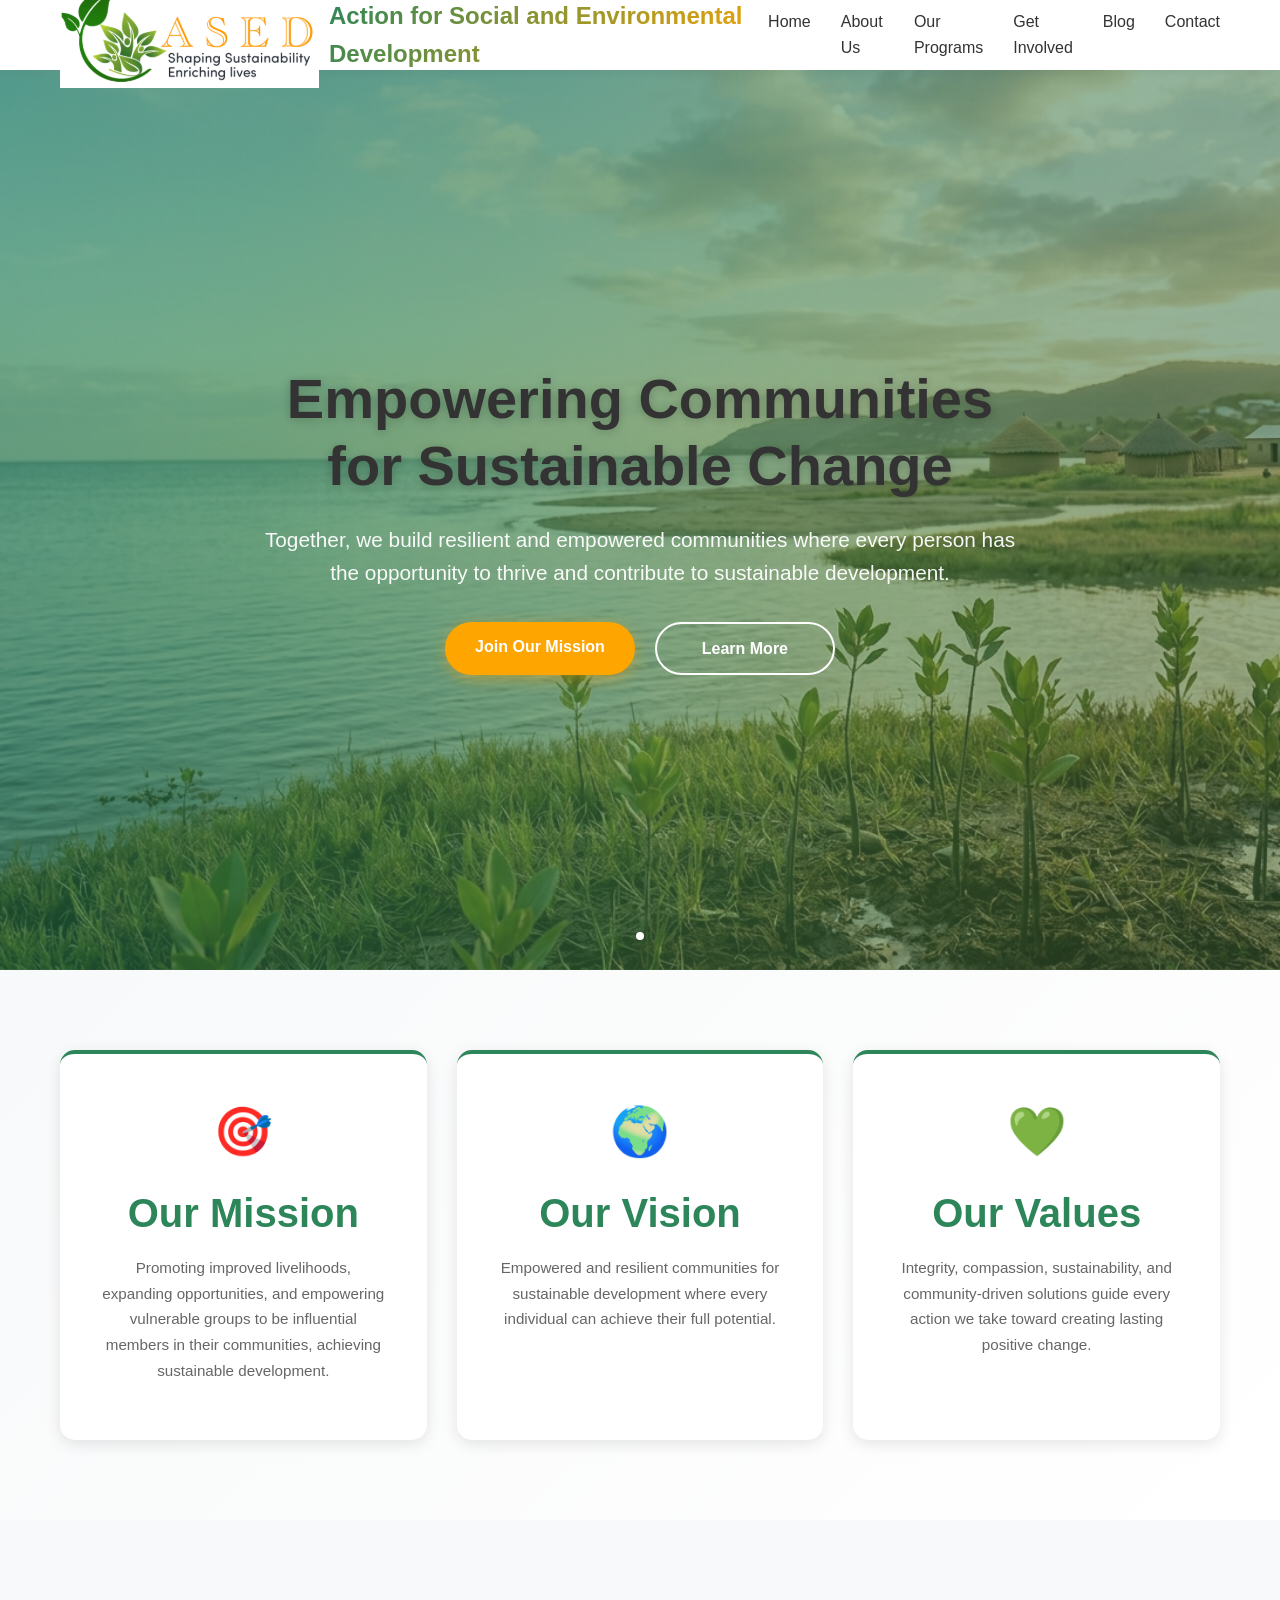
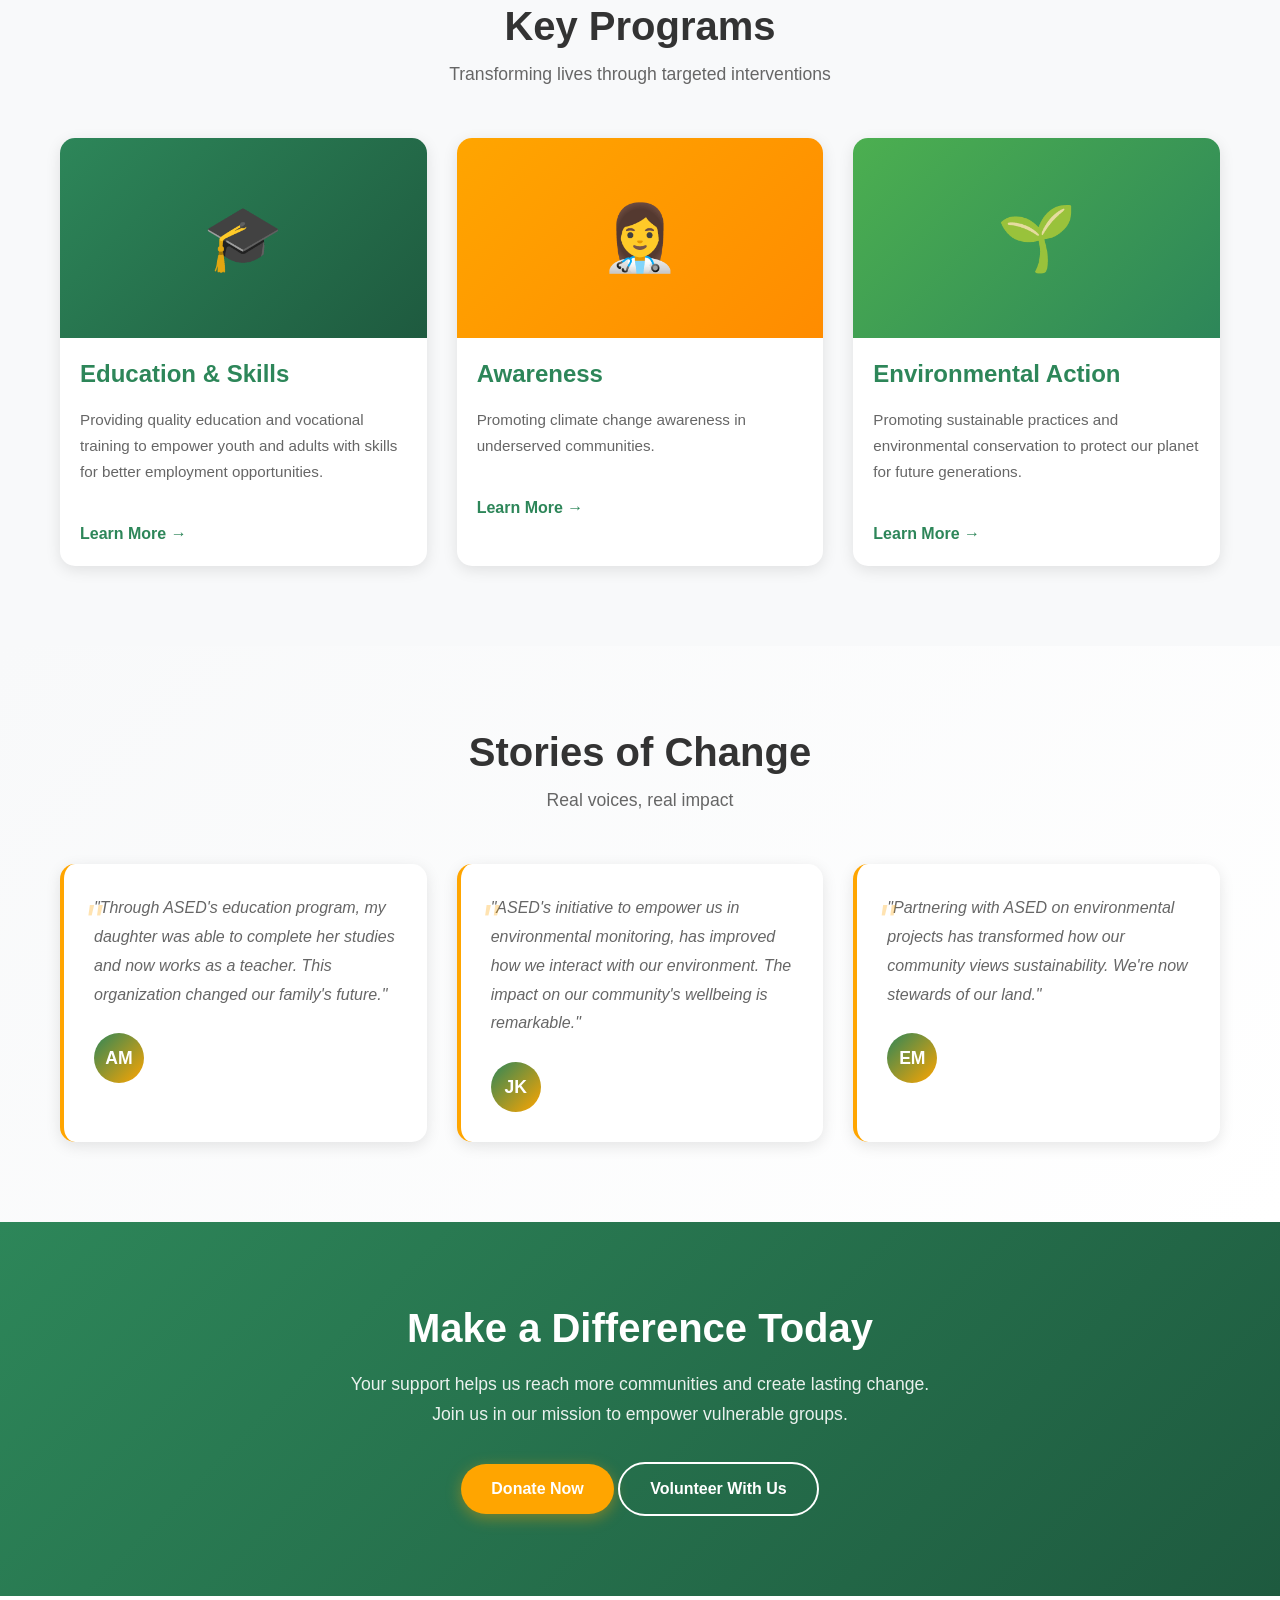
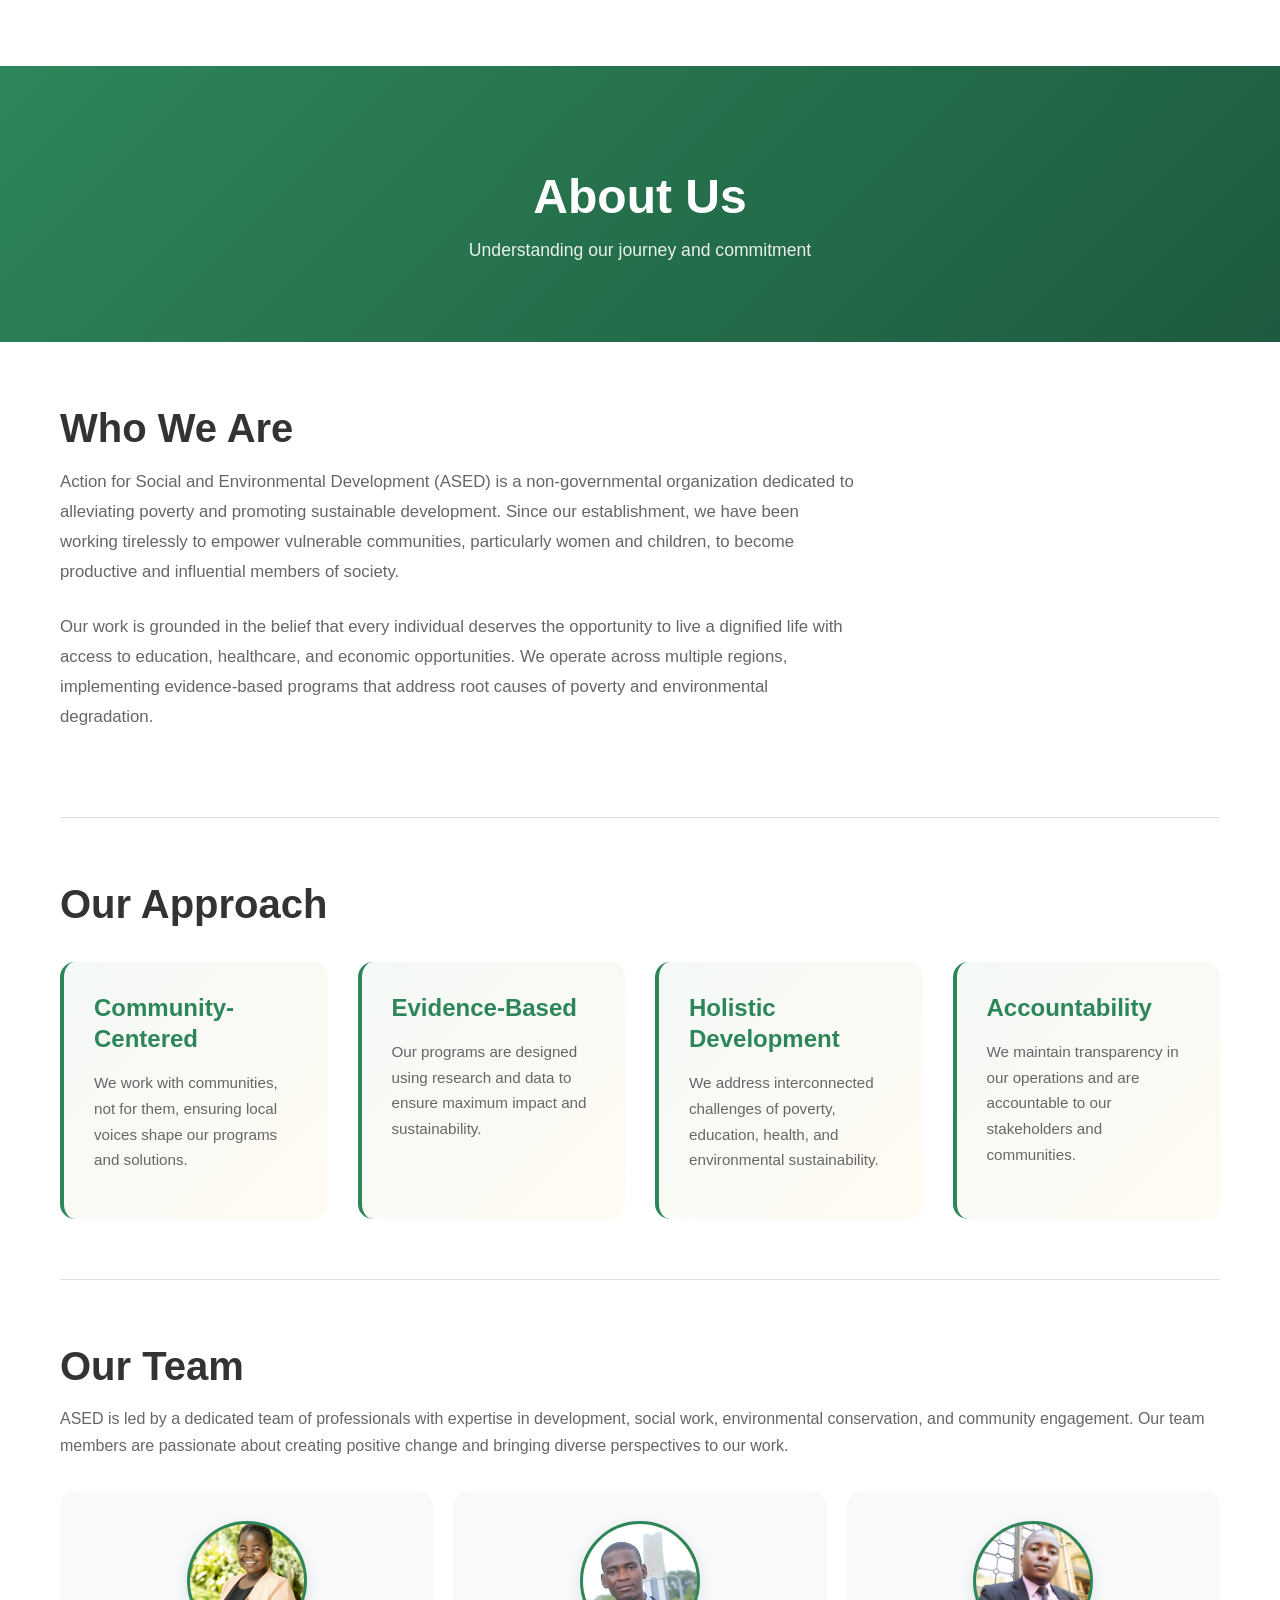
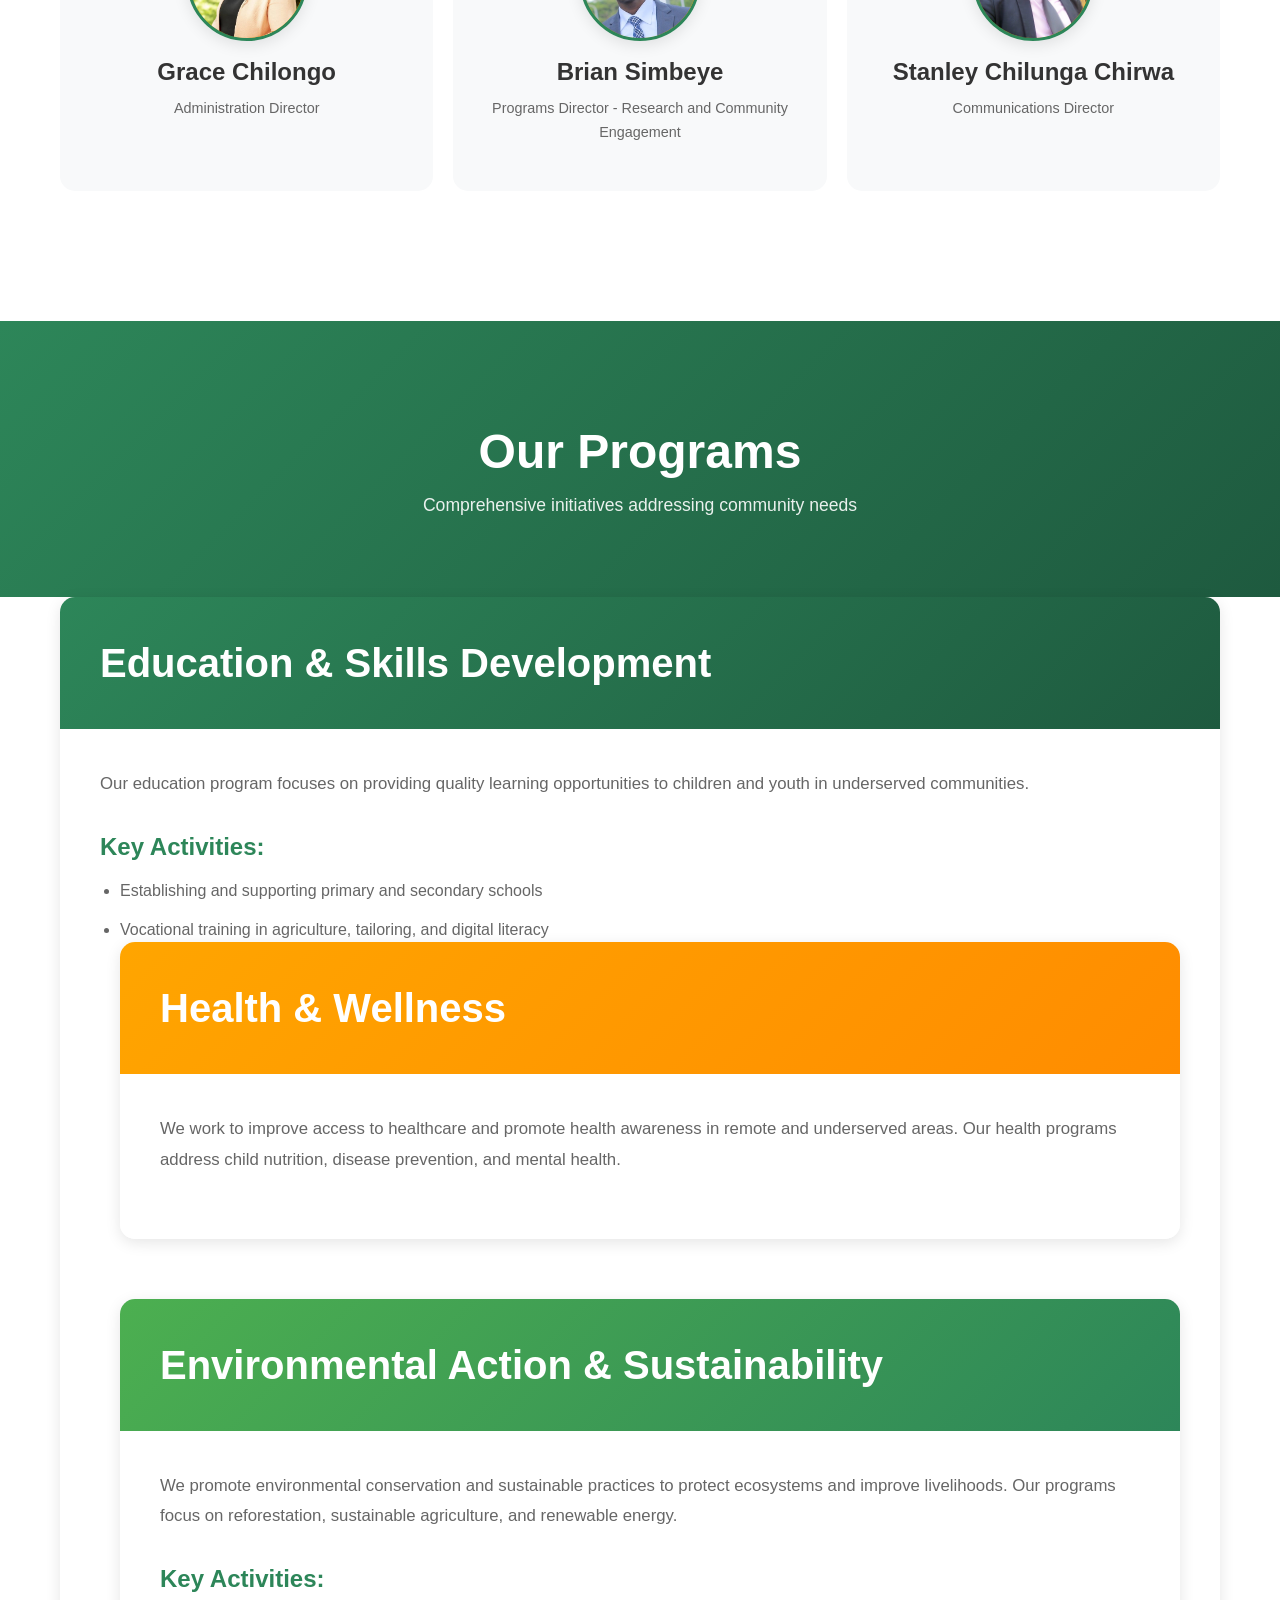
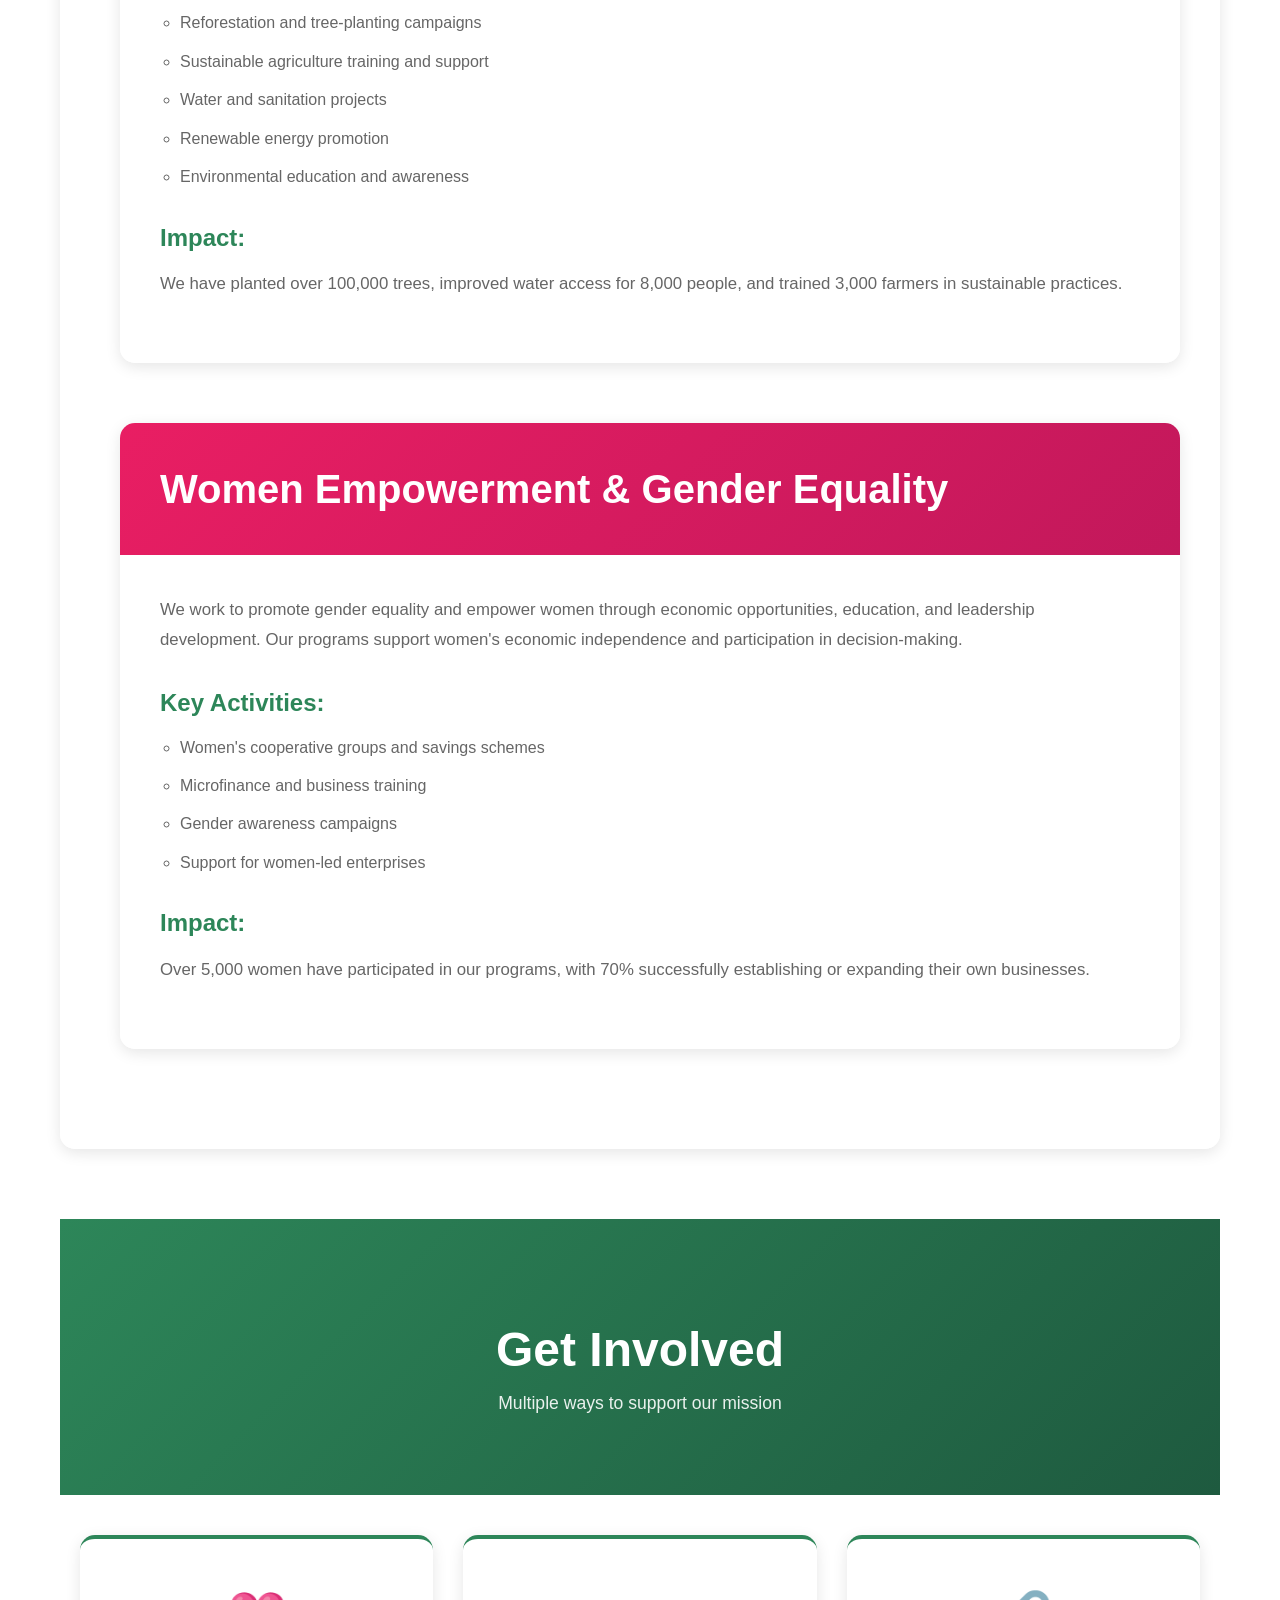
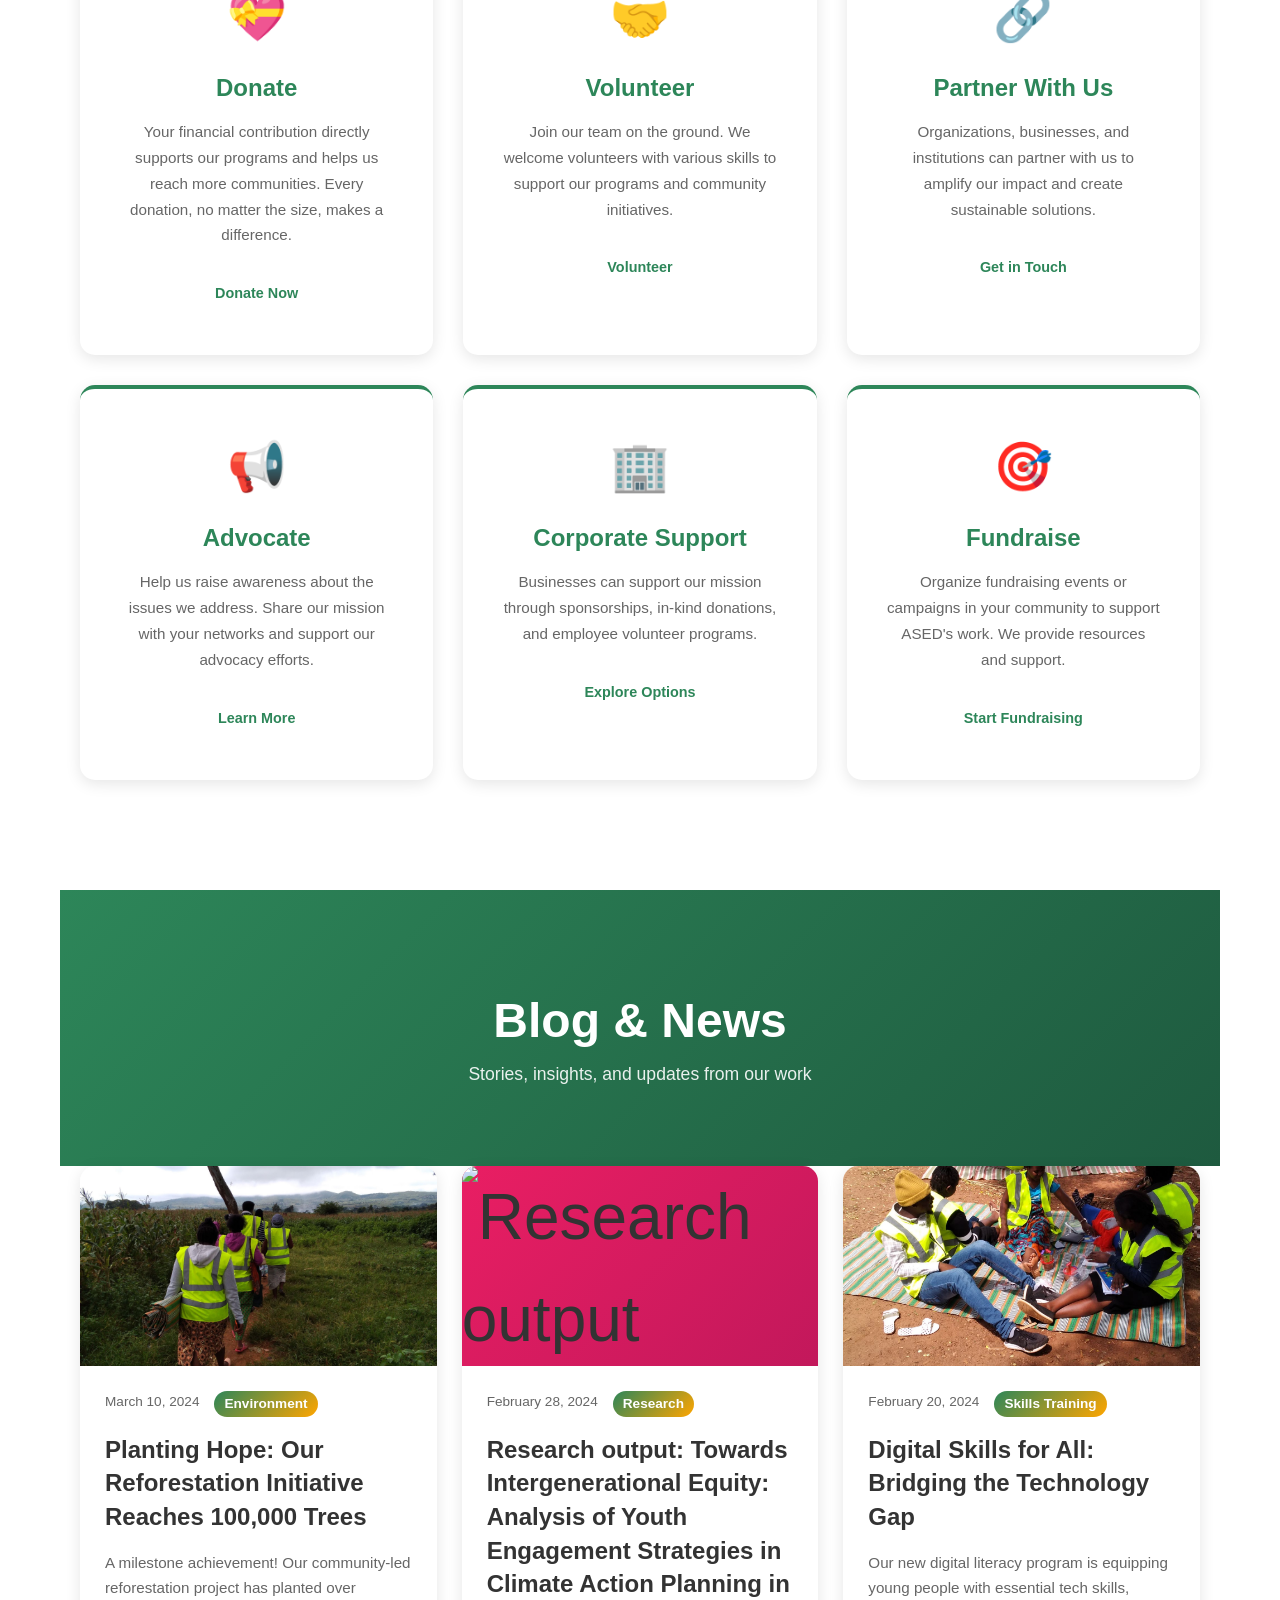
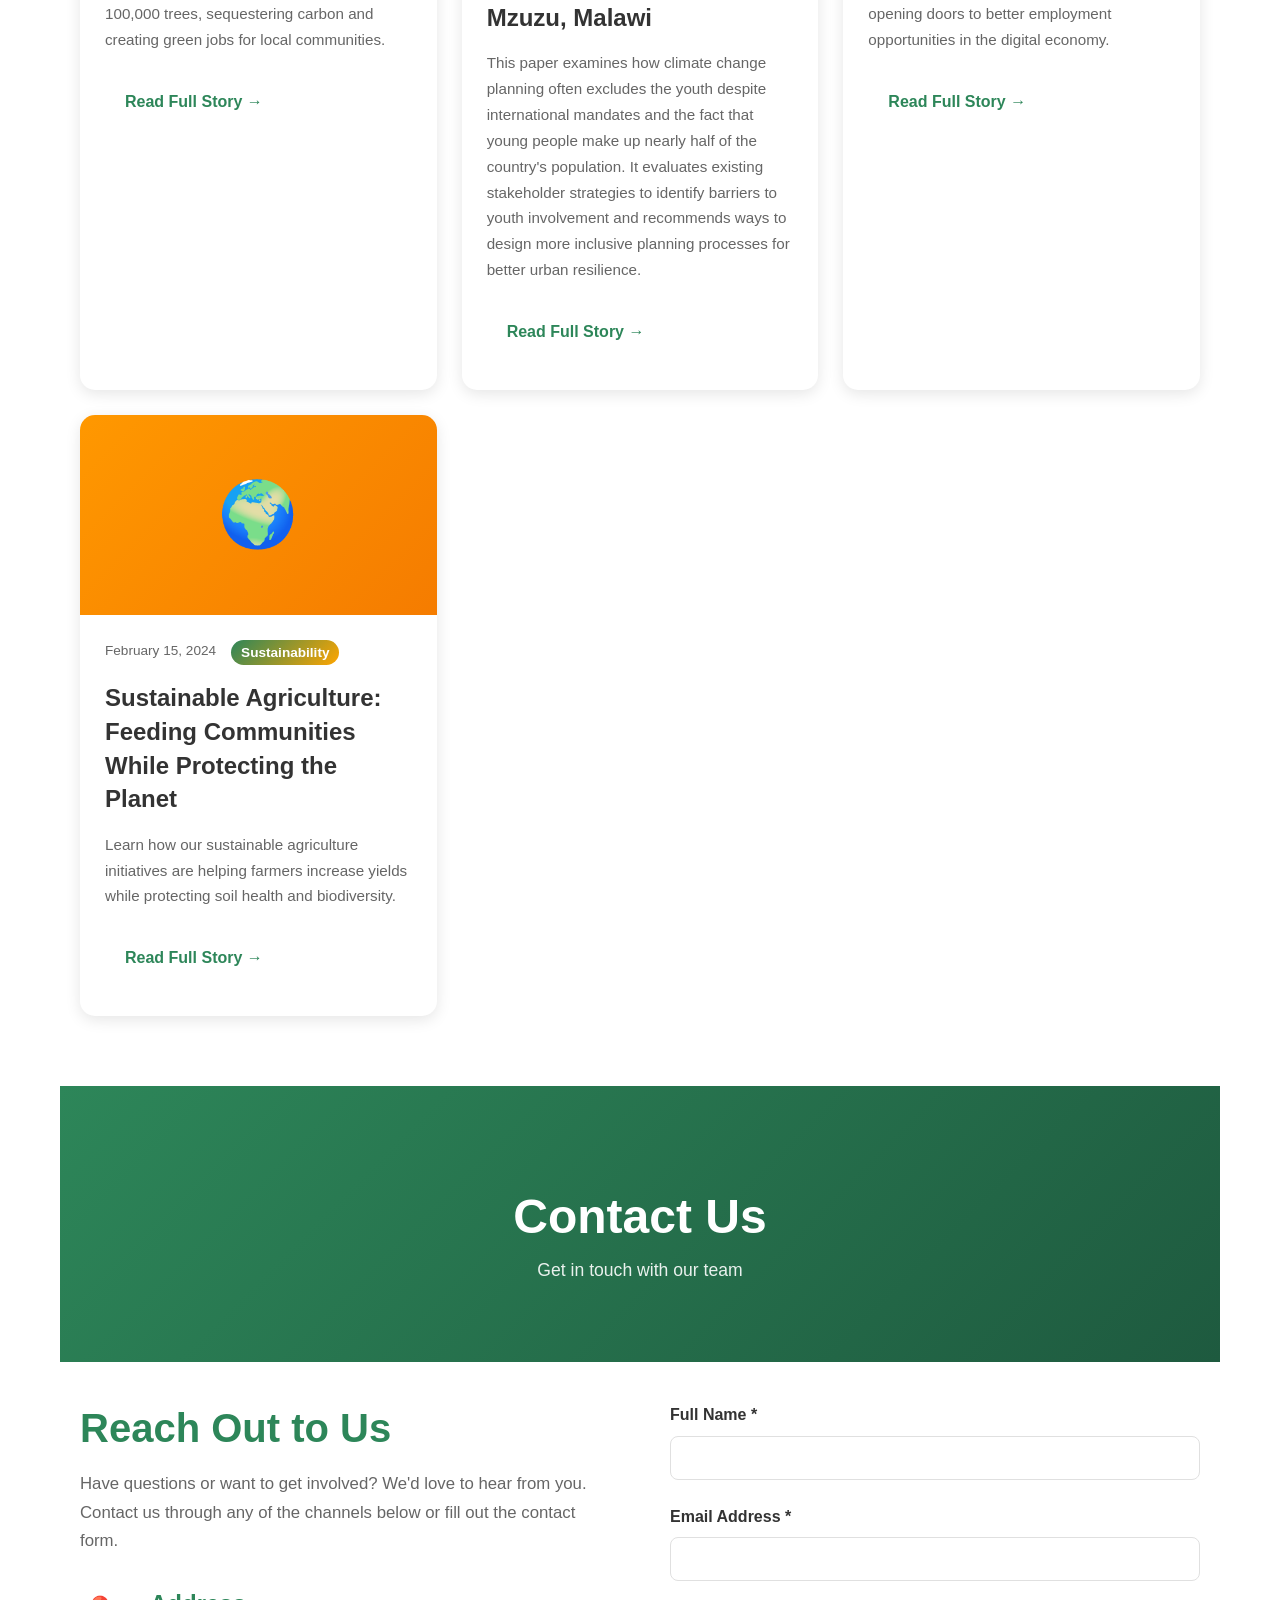
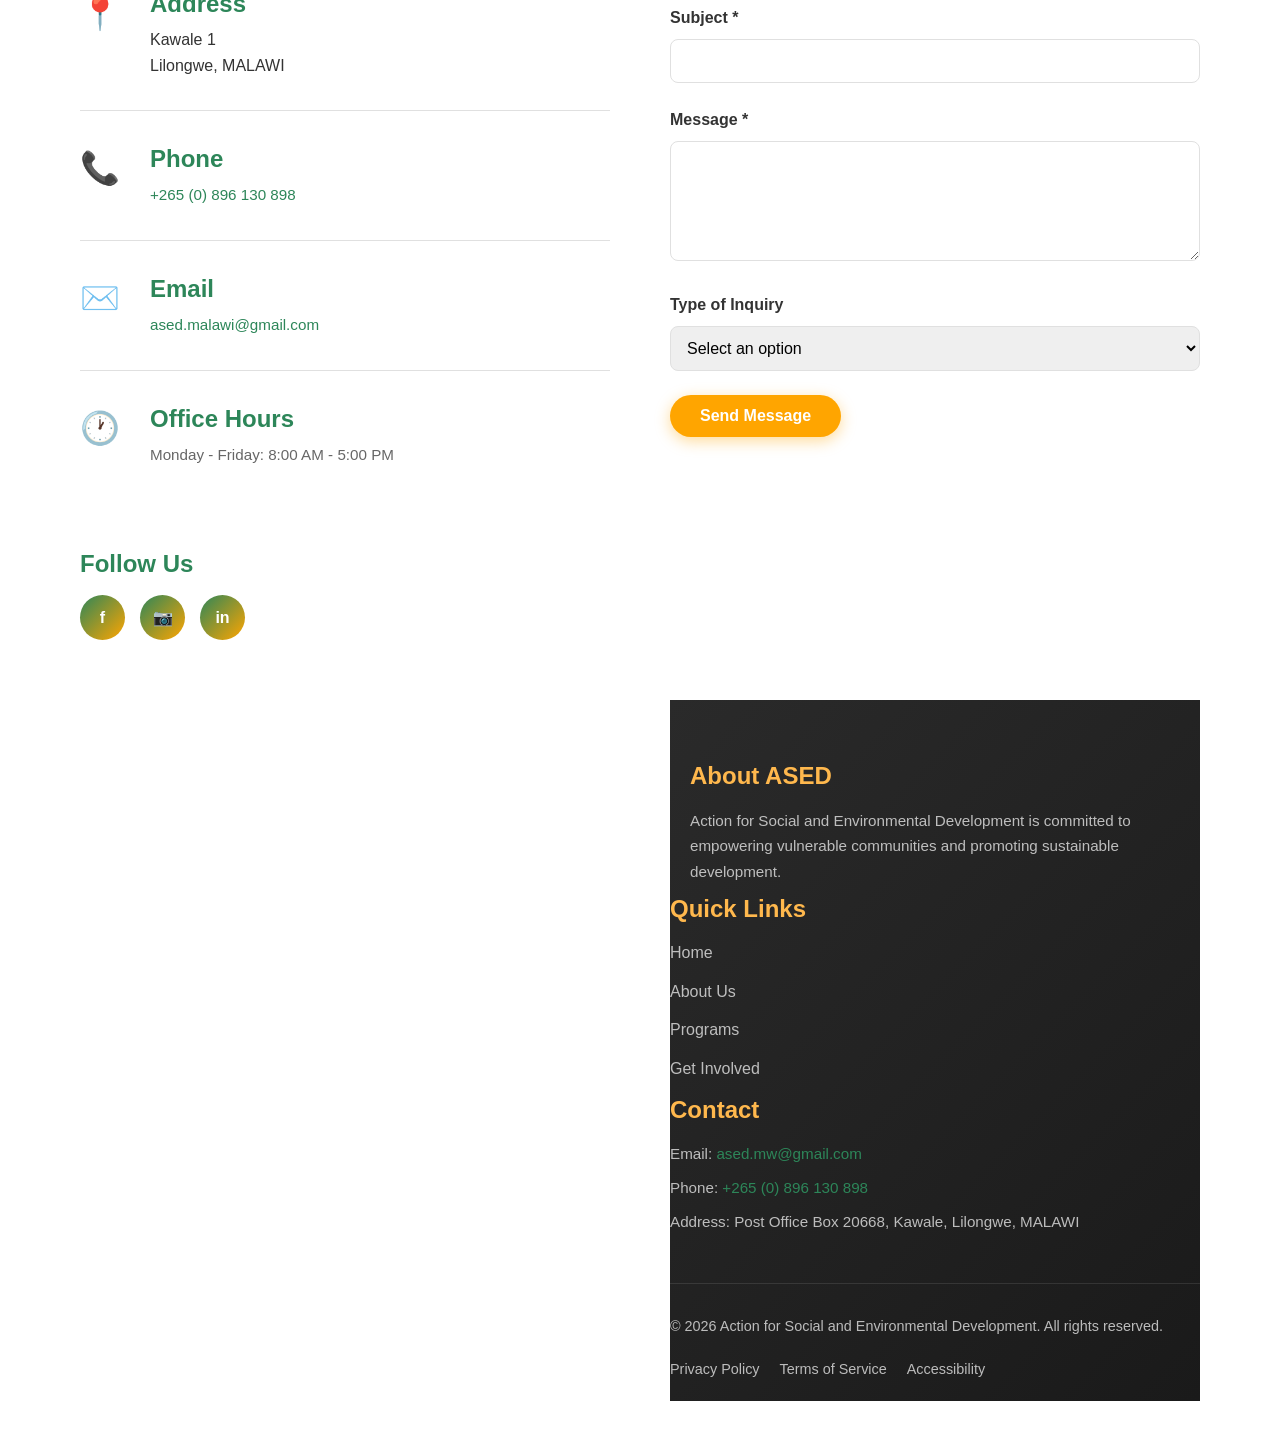
==== commit fcbc0567: "Update index.html" ====
--- a/index.html
+++ b/index.html
@@ -451,7 +451,7 @@
                     <div class="blog-content">
                         <div class="blog-meta">
                             <time class="blog-date" datetime="2024-02-28">February 28, 2024</time>
-                            <span class="blog-category">Women Empowerment</span>
+                            <span class="blog-category">Research</span>
                         </div>
                         <h3>Research output: Towards Intergenerational Equity: Analysis of Youth Engagement
 Strategies in Climate Action Planning in Mzuzu, Malawi</h3>
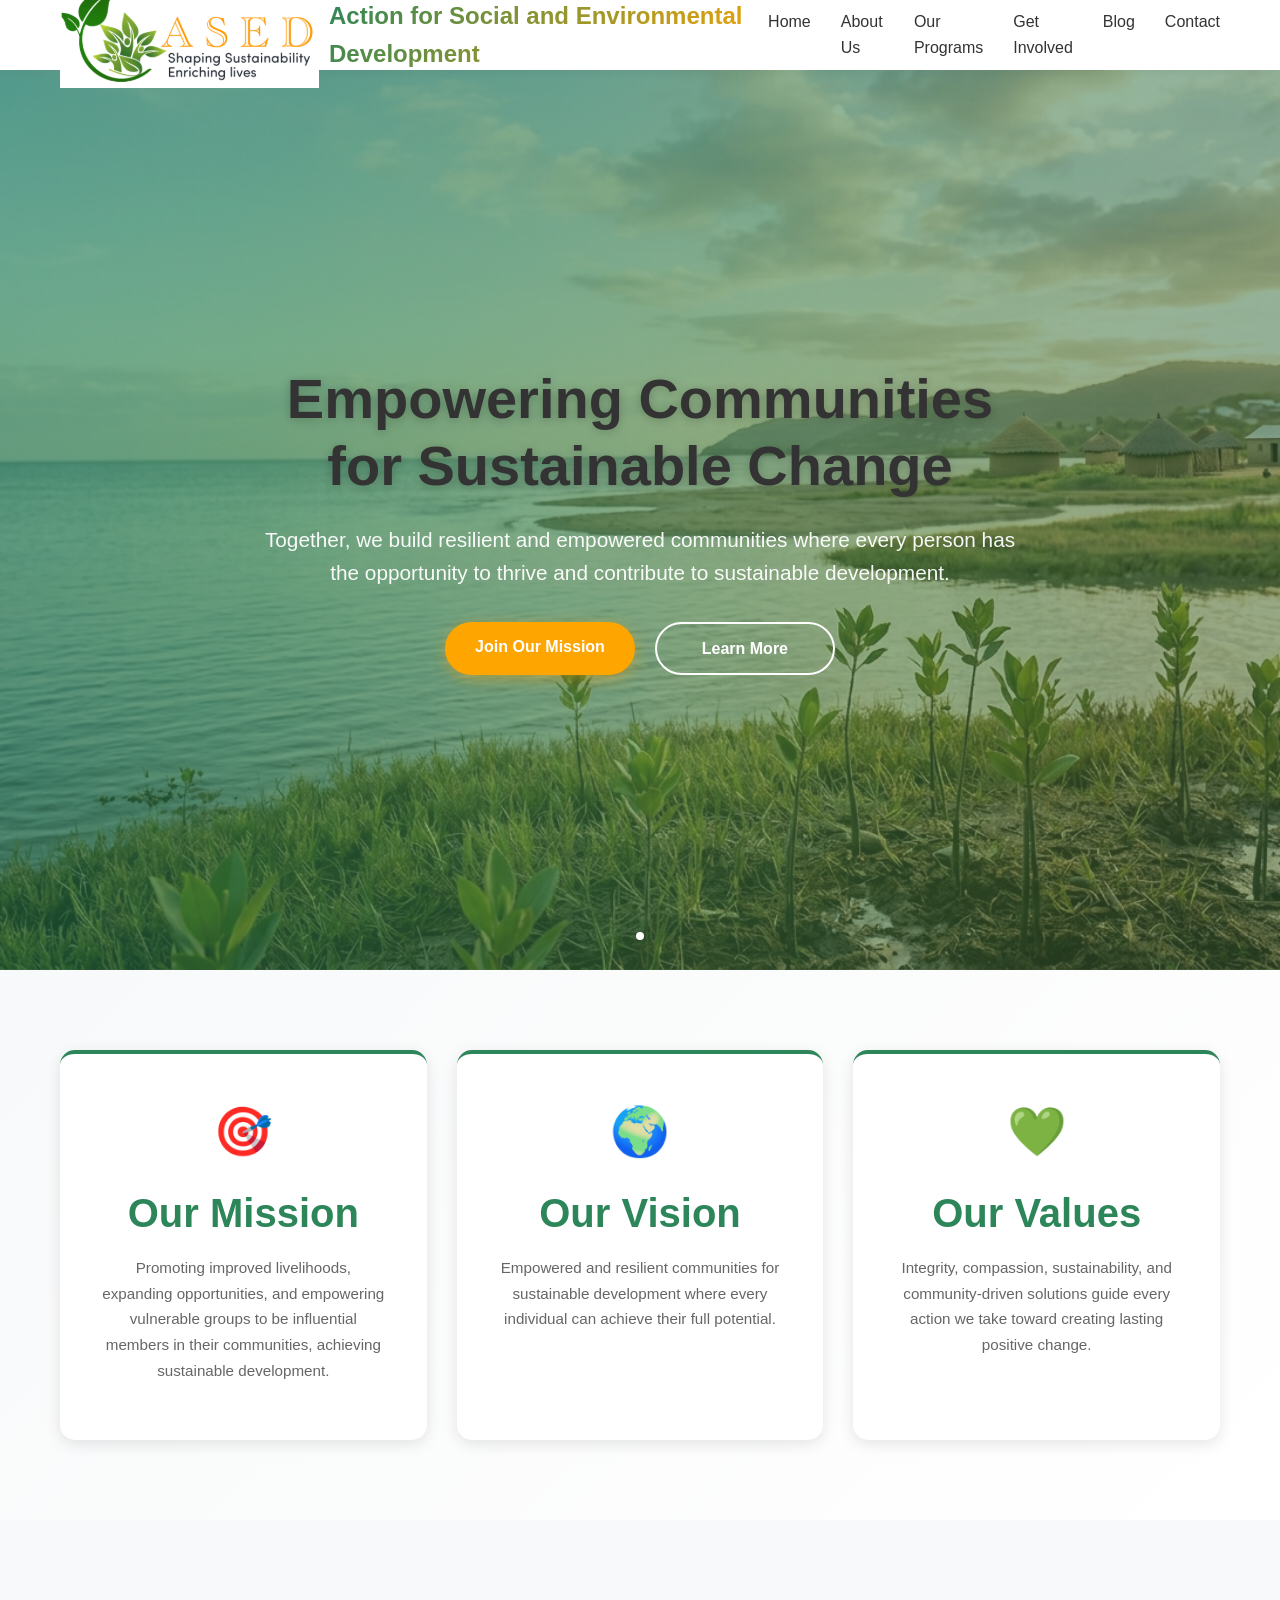
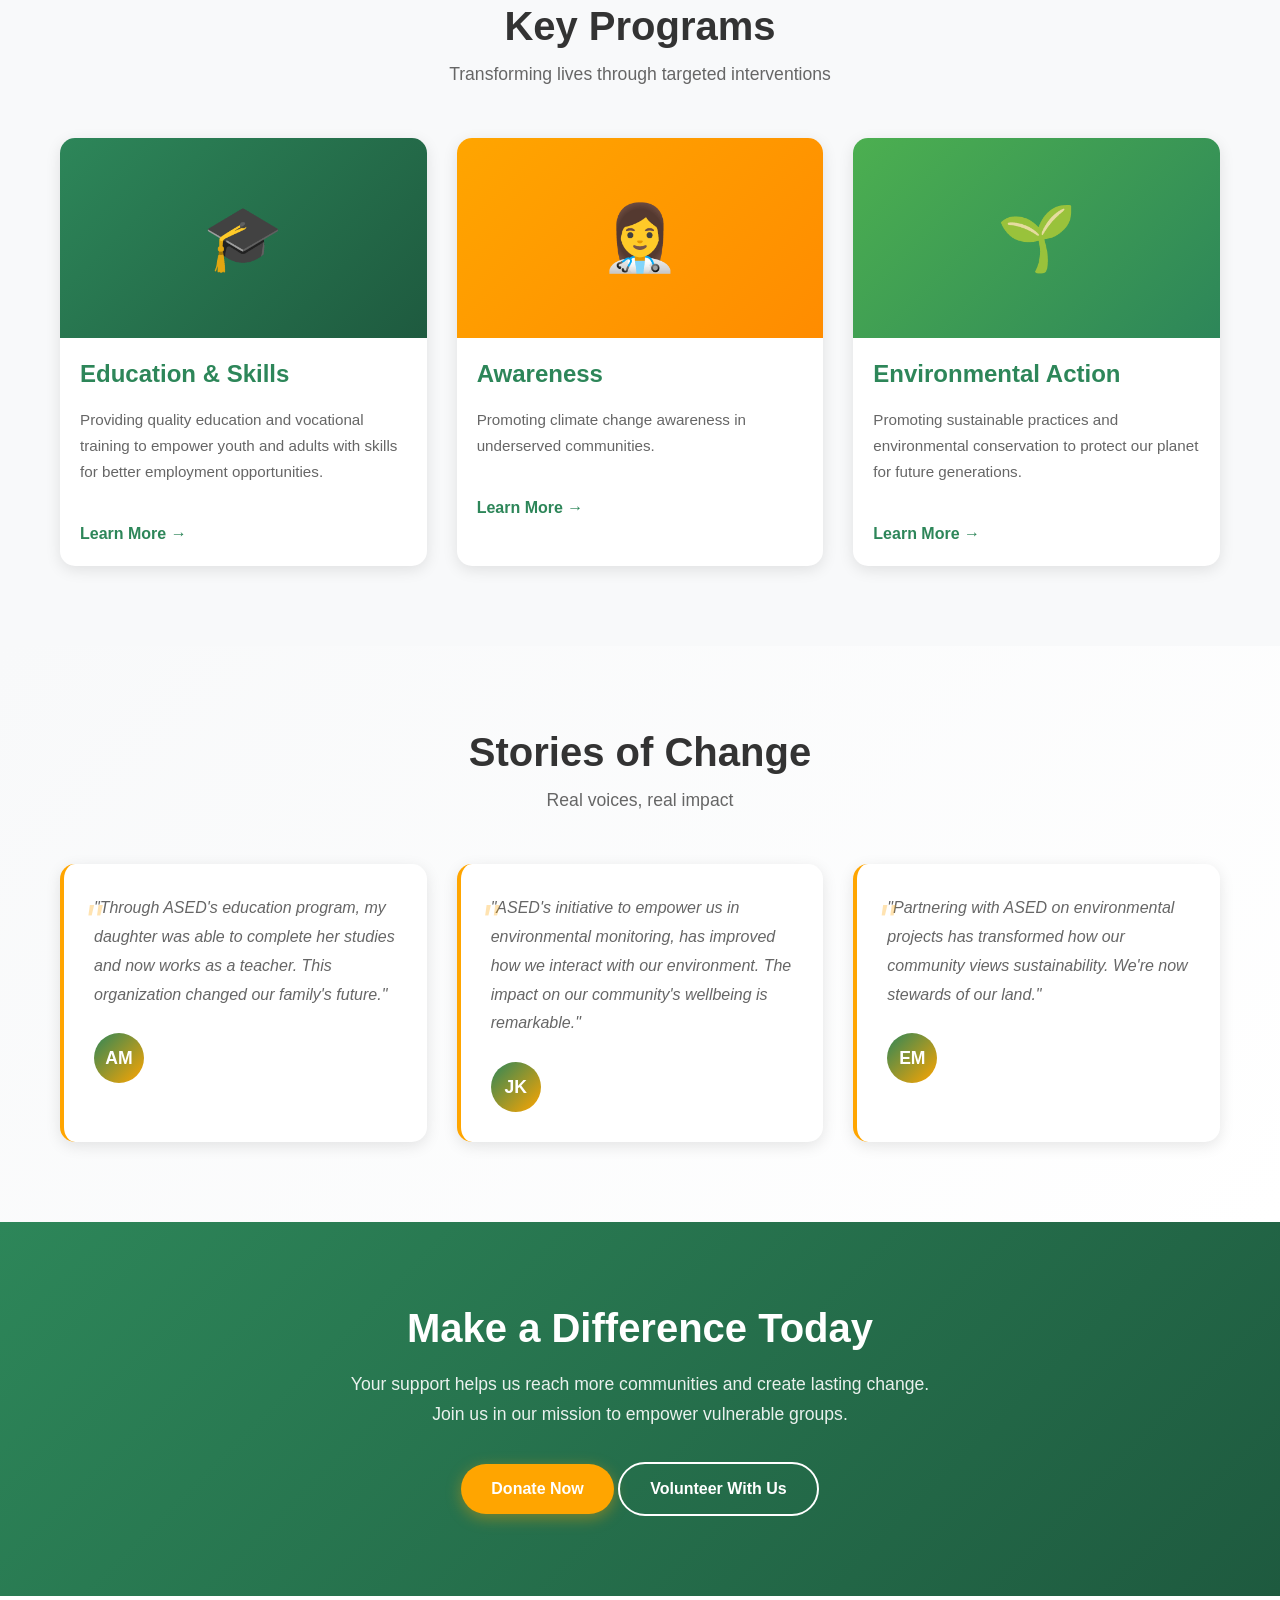
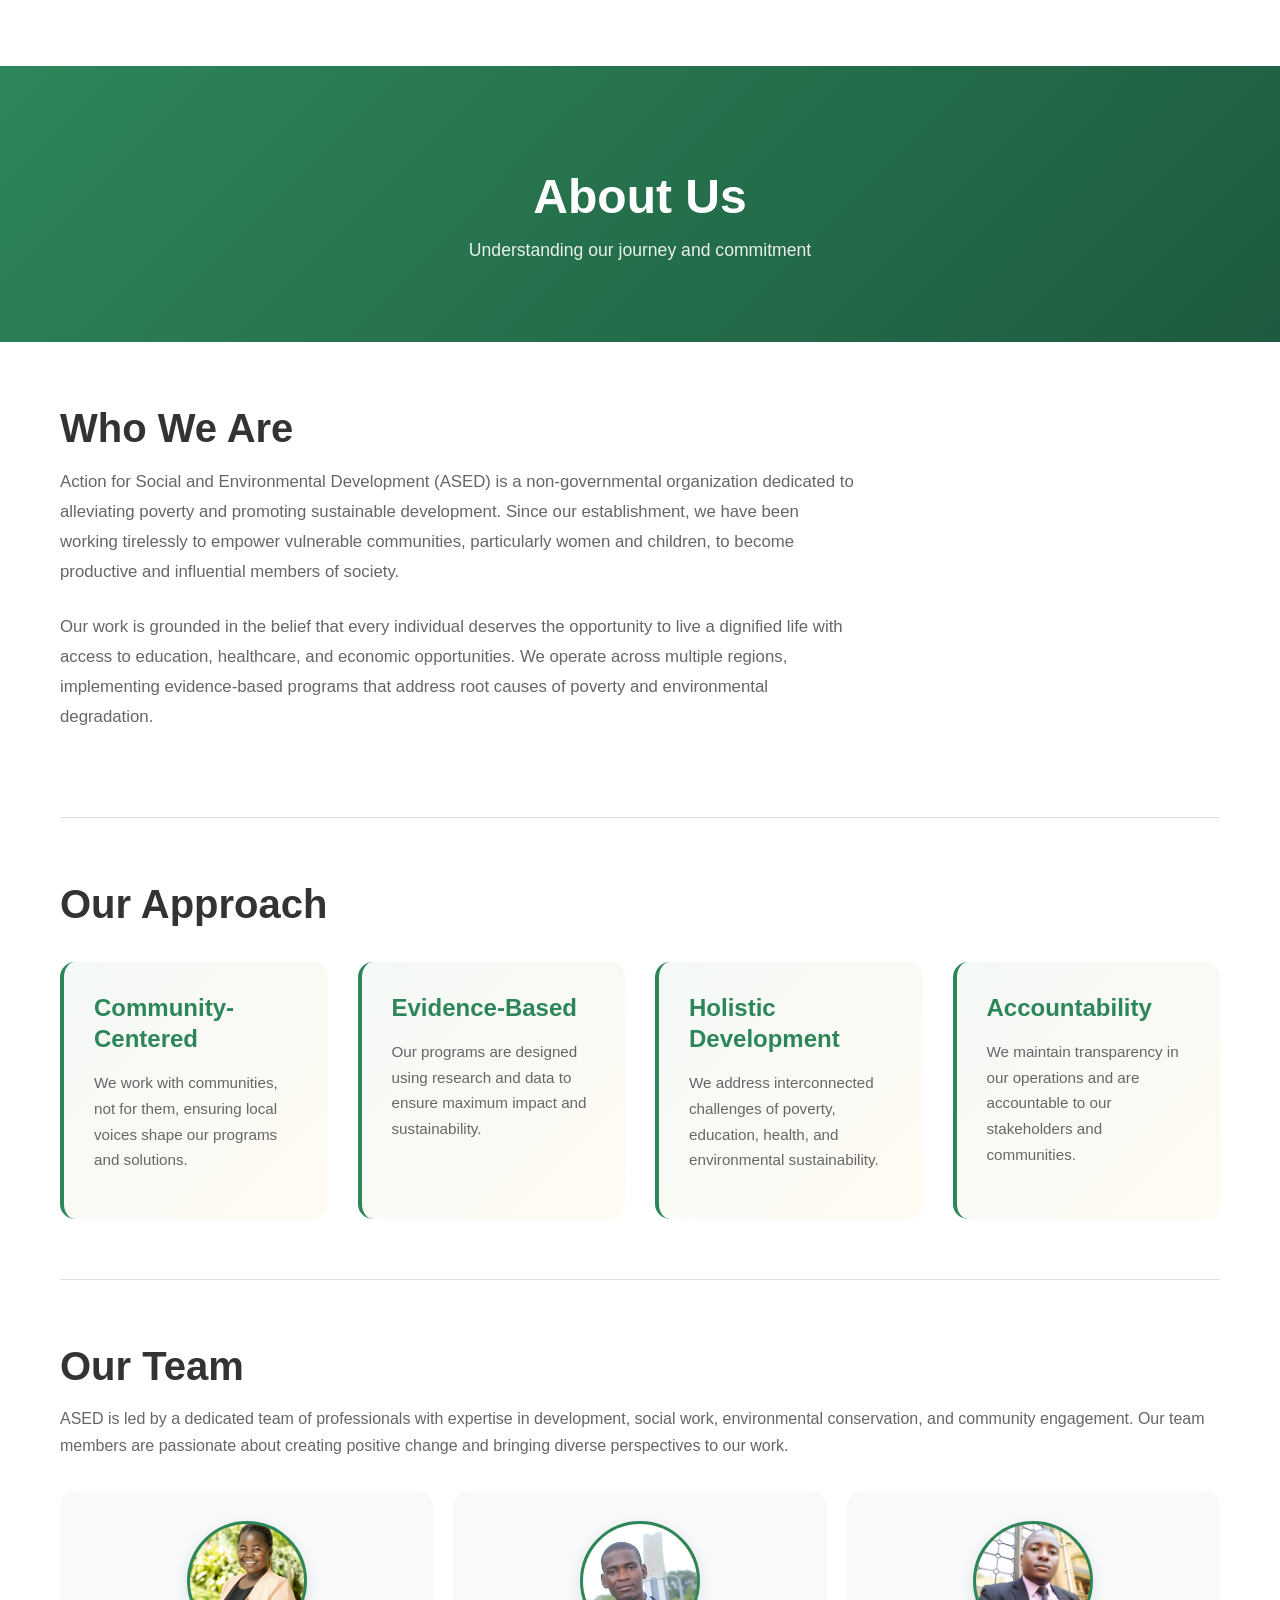
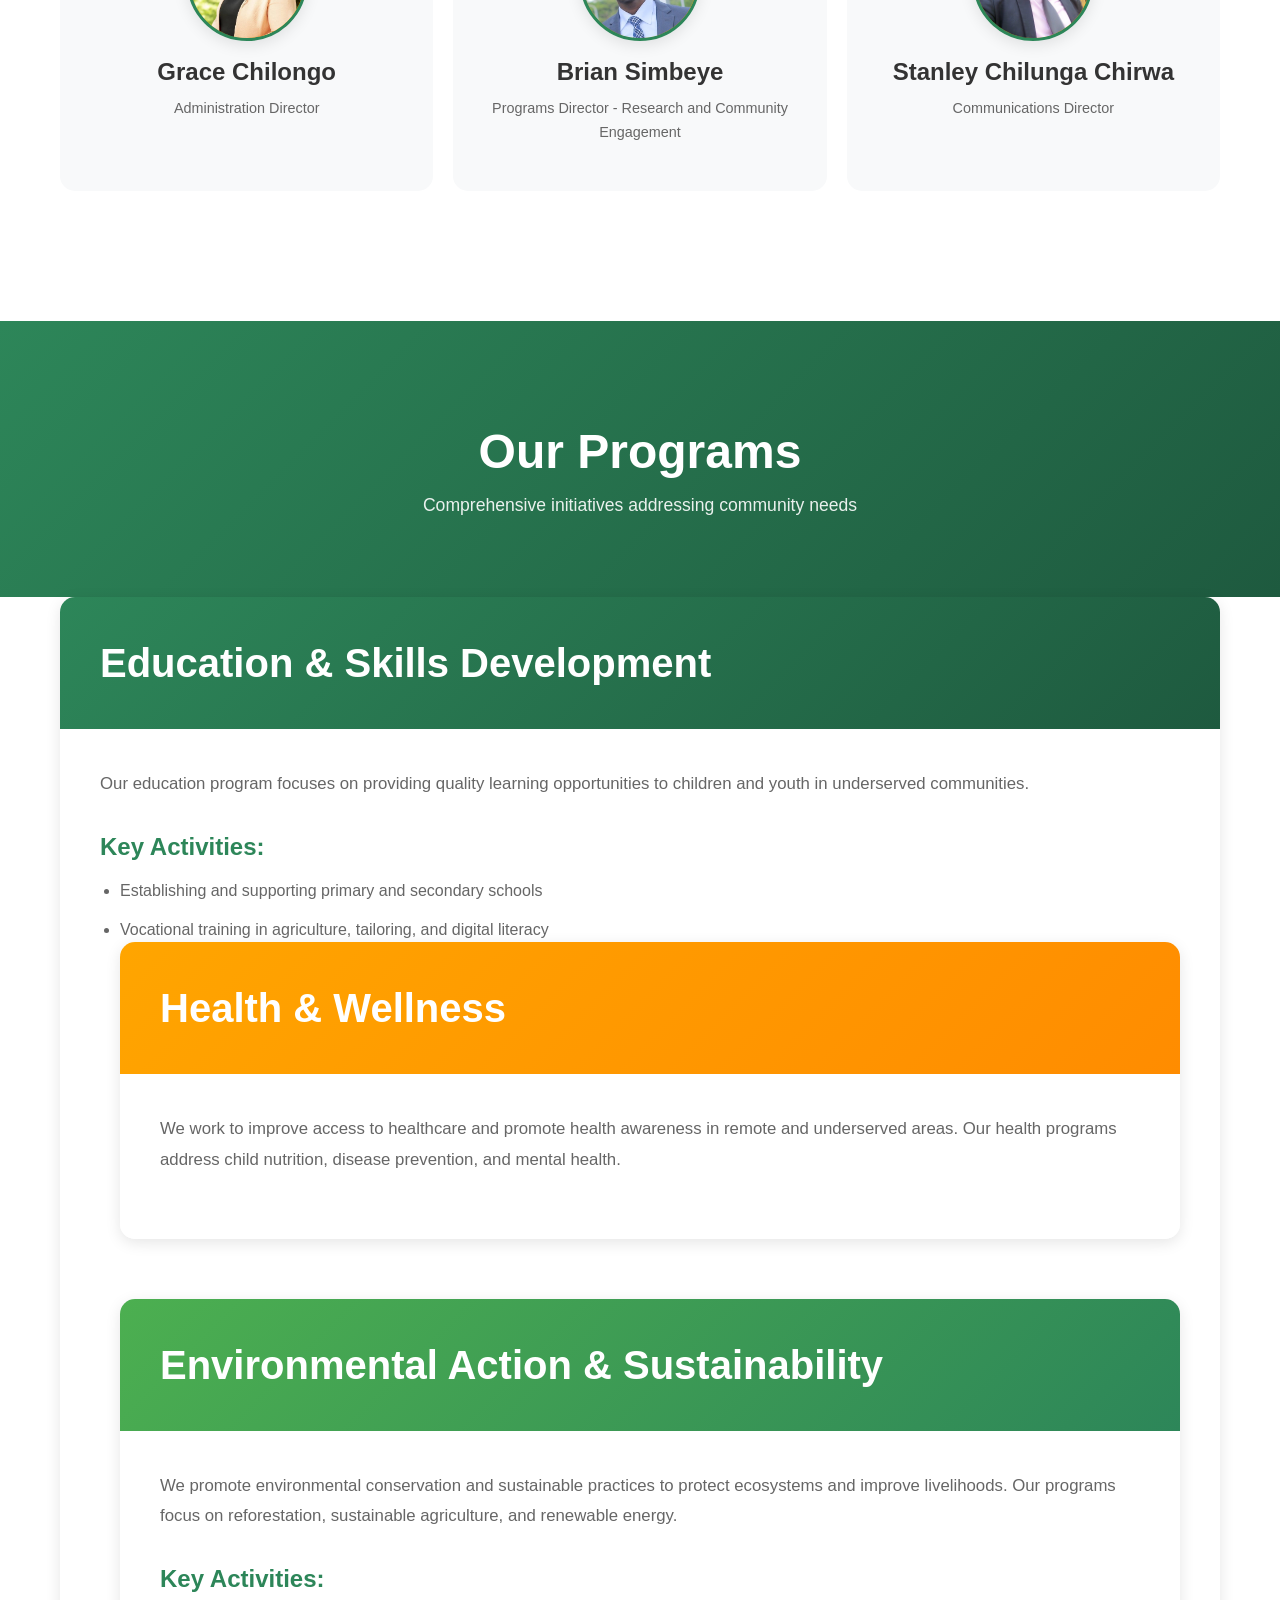
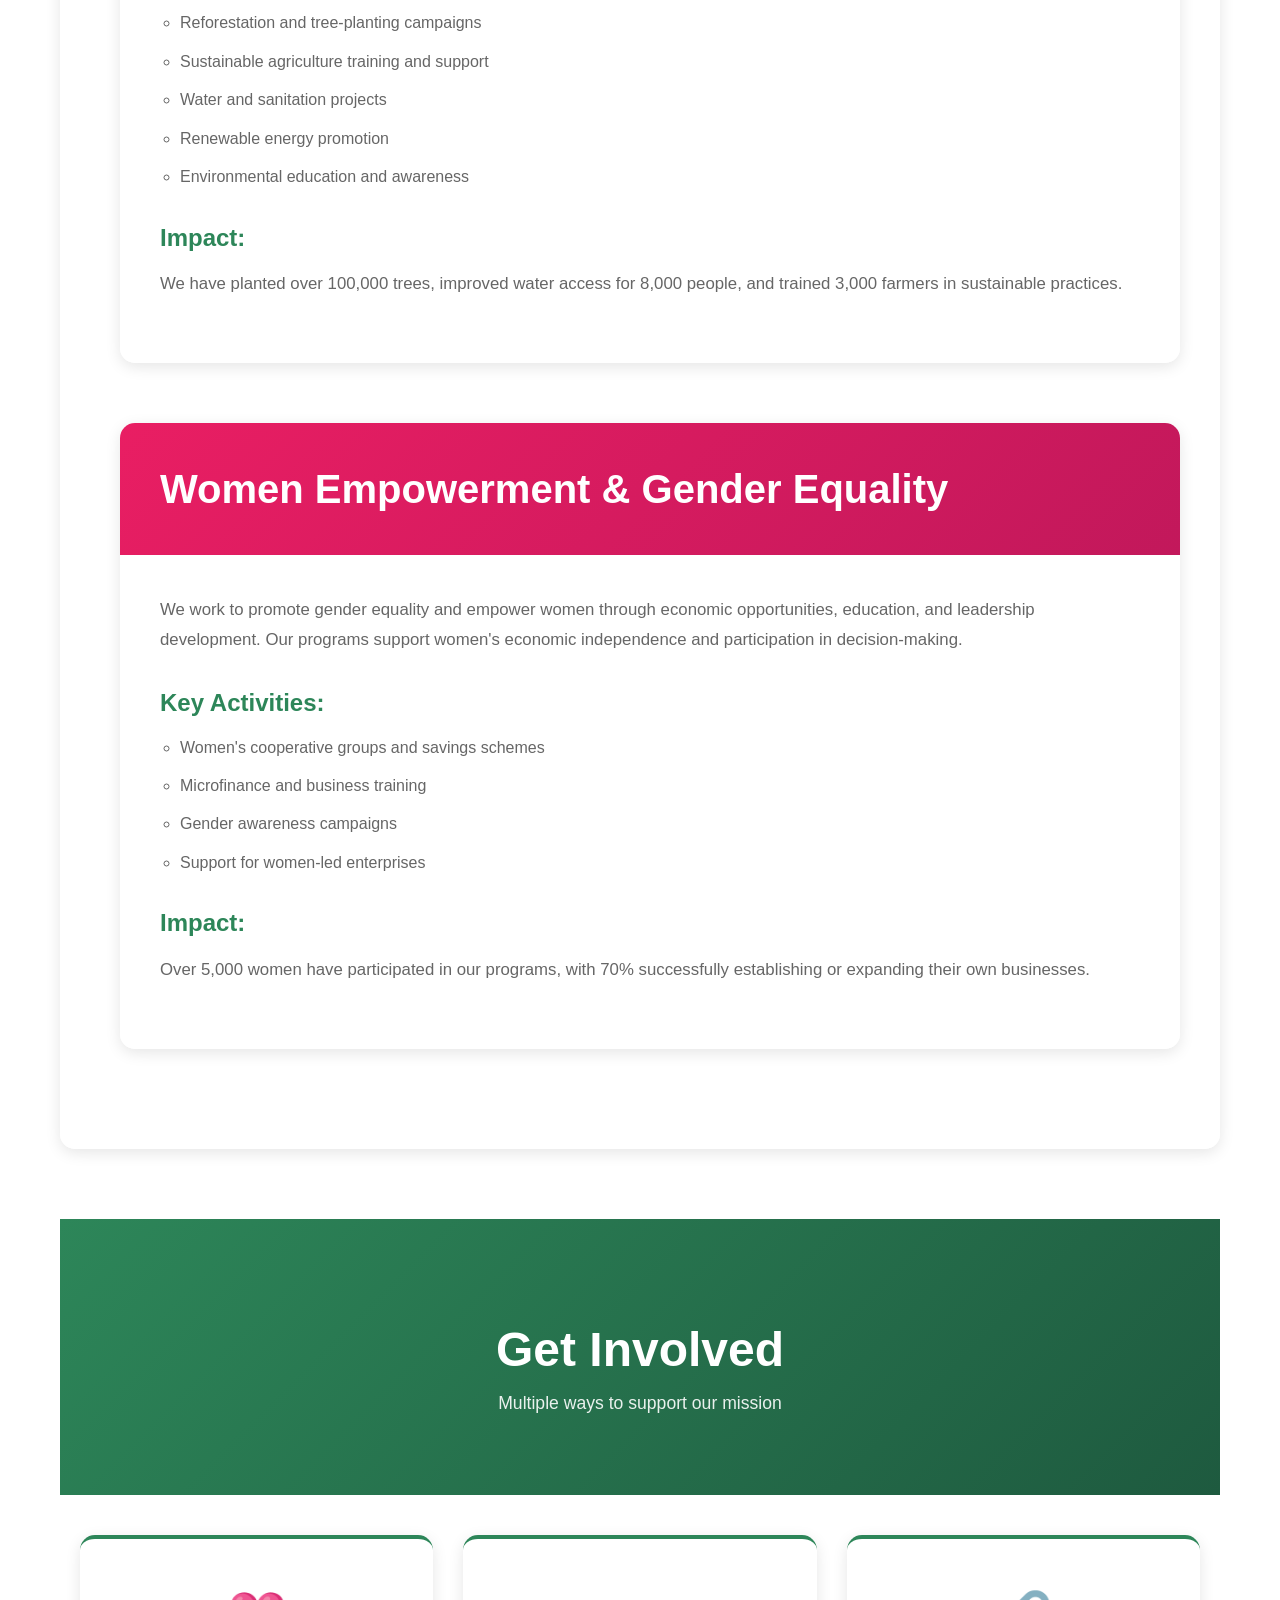
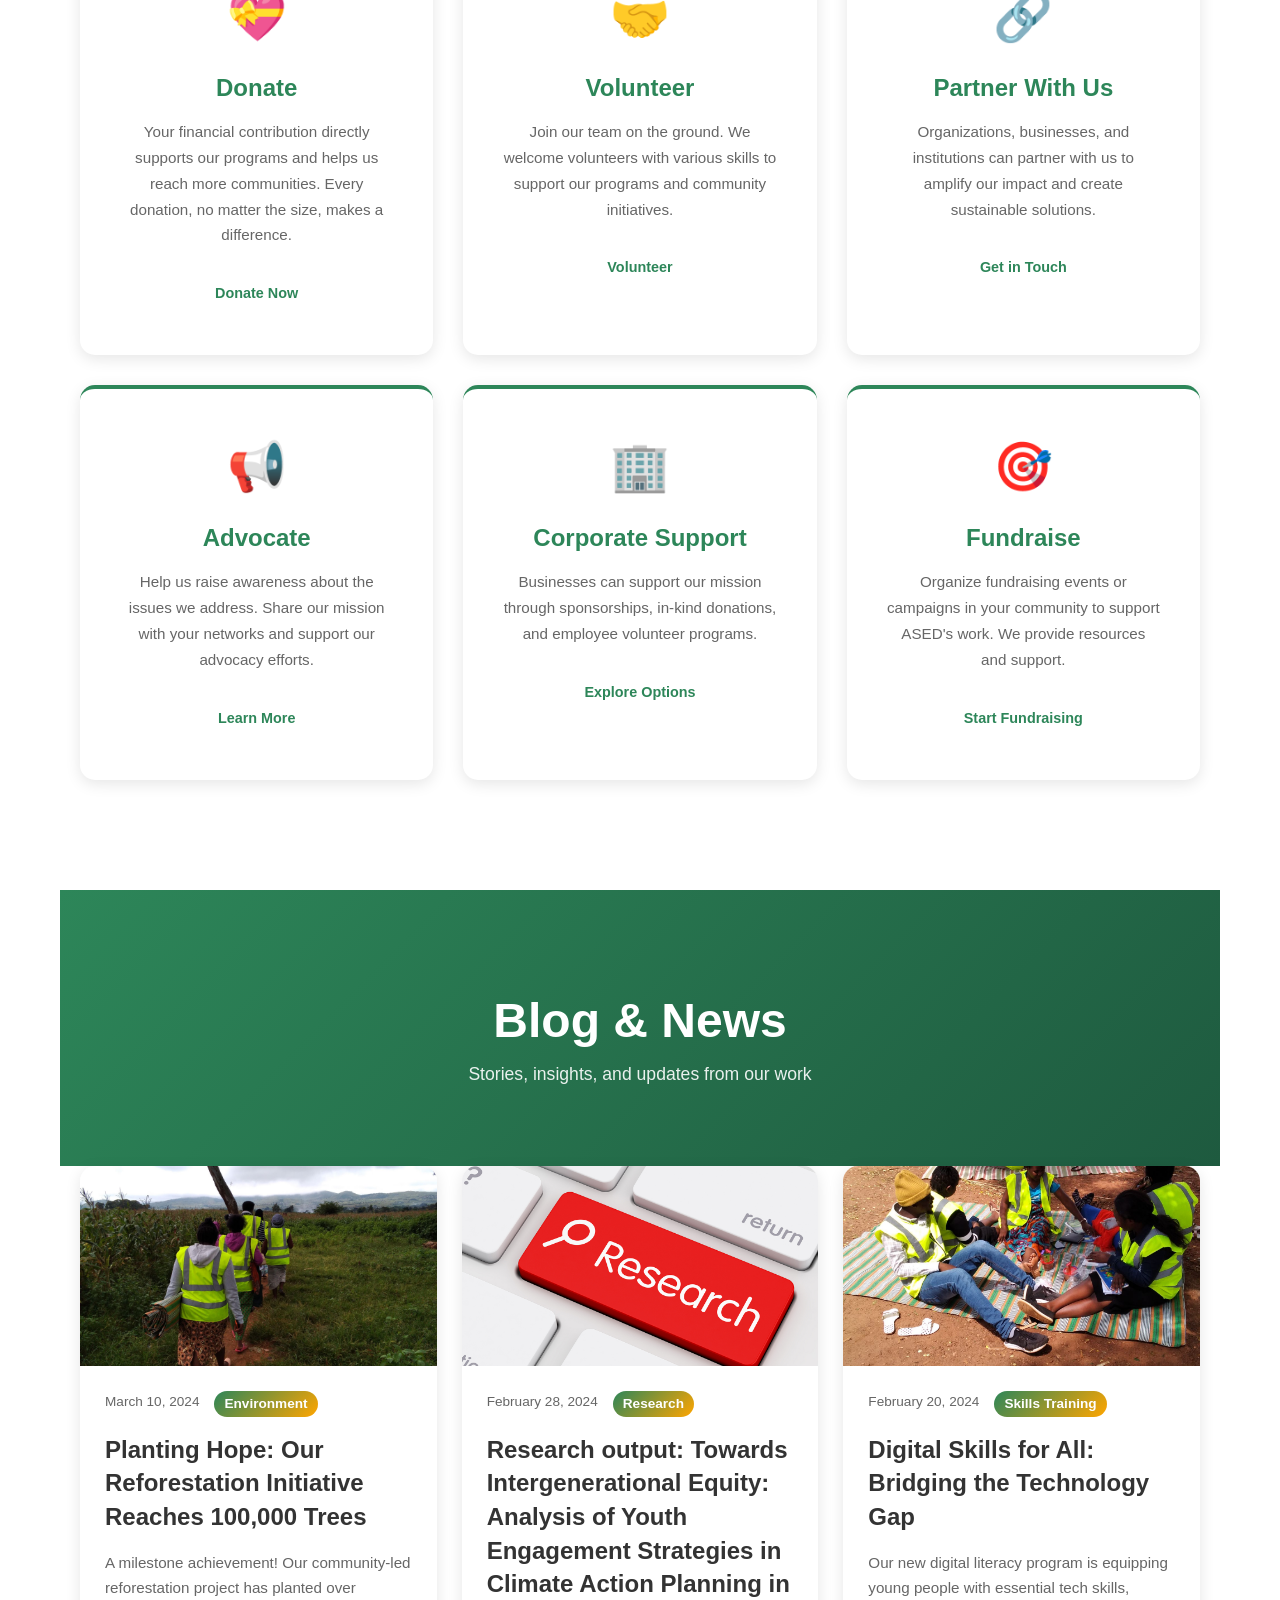
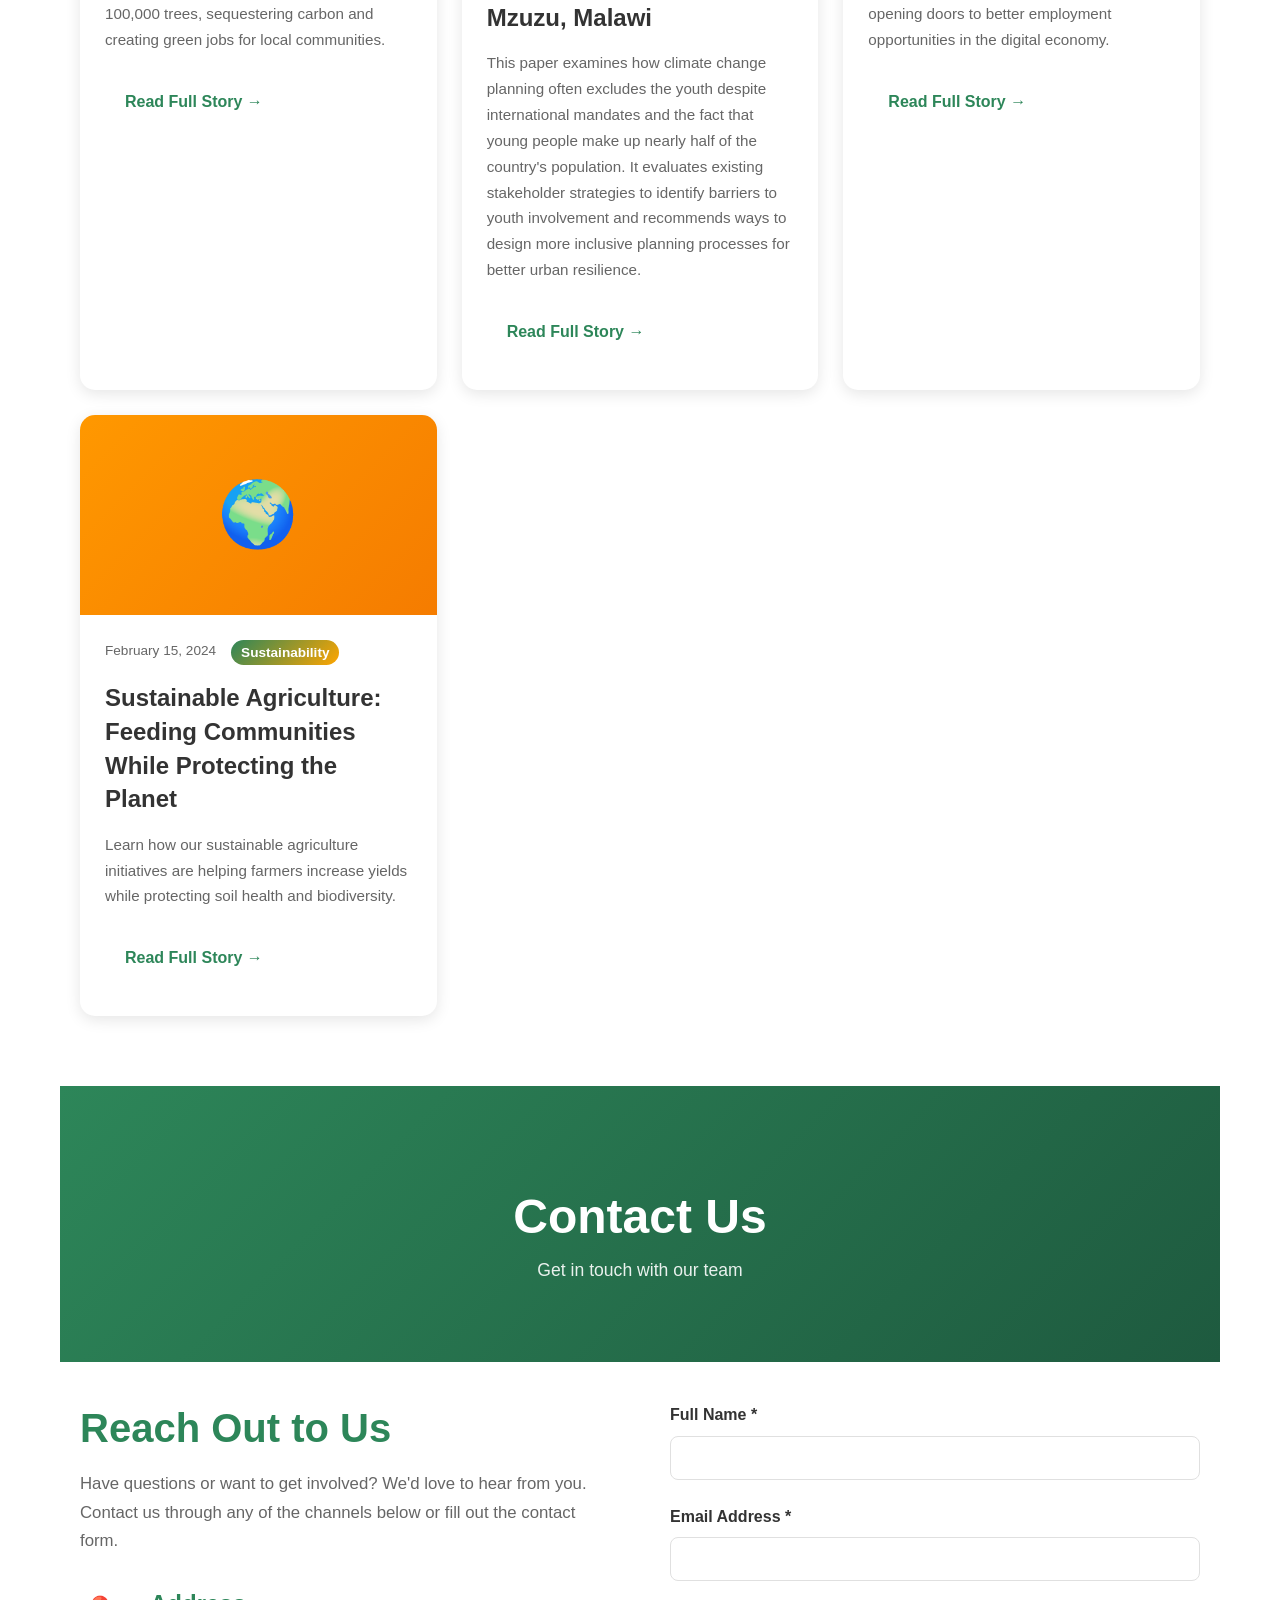
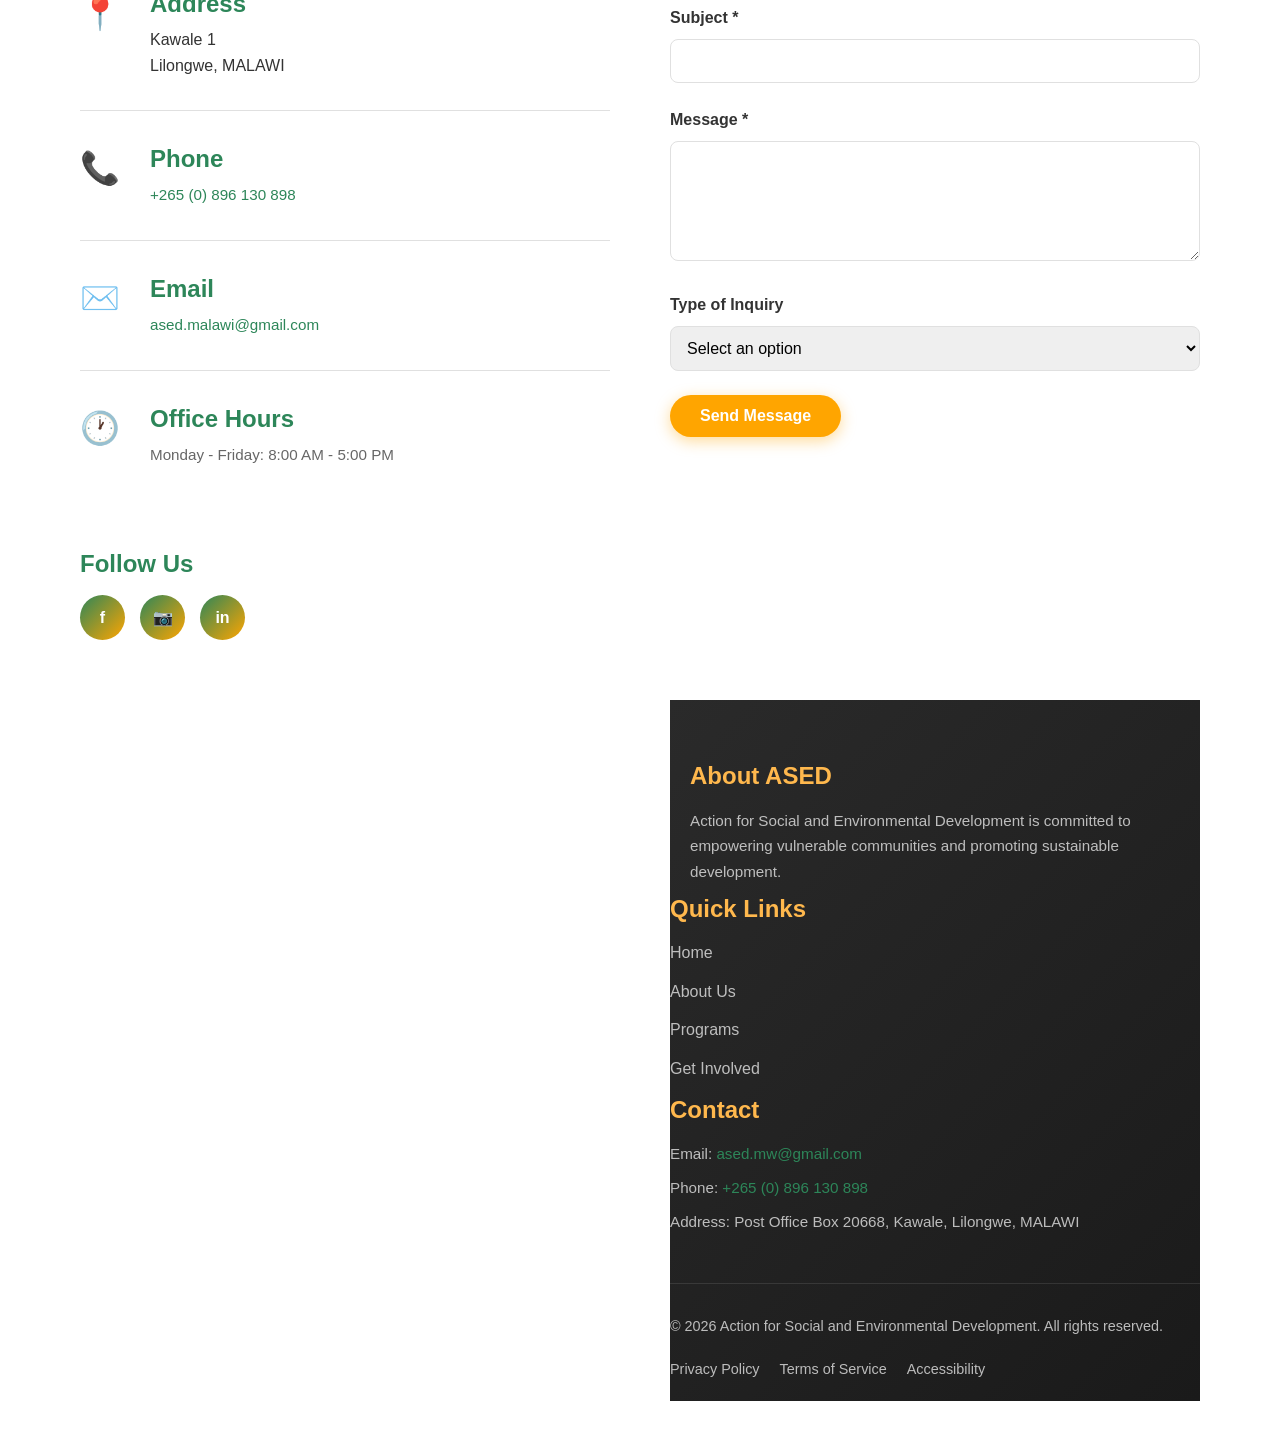
==== commit a0563760: "Update index.html" ====
--- a/index.html
+++ b/index.html
@@ -446,7 +446,7 @@
                 <!-- Blog Post 2 -->
                 <article class="blog-card fade-in-up">
                     <div class="blog-image" style="background: linear-gradient(135deg, #e91e63 0%, #c2185b 100%);">
-<img src="images/research.jpeg" alt="Research output">
+<img src="images/research.jpg" alt="Research output">
                     </div>
                     <div class="blog-content">
                         <div class="blog-meta">
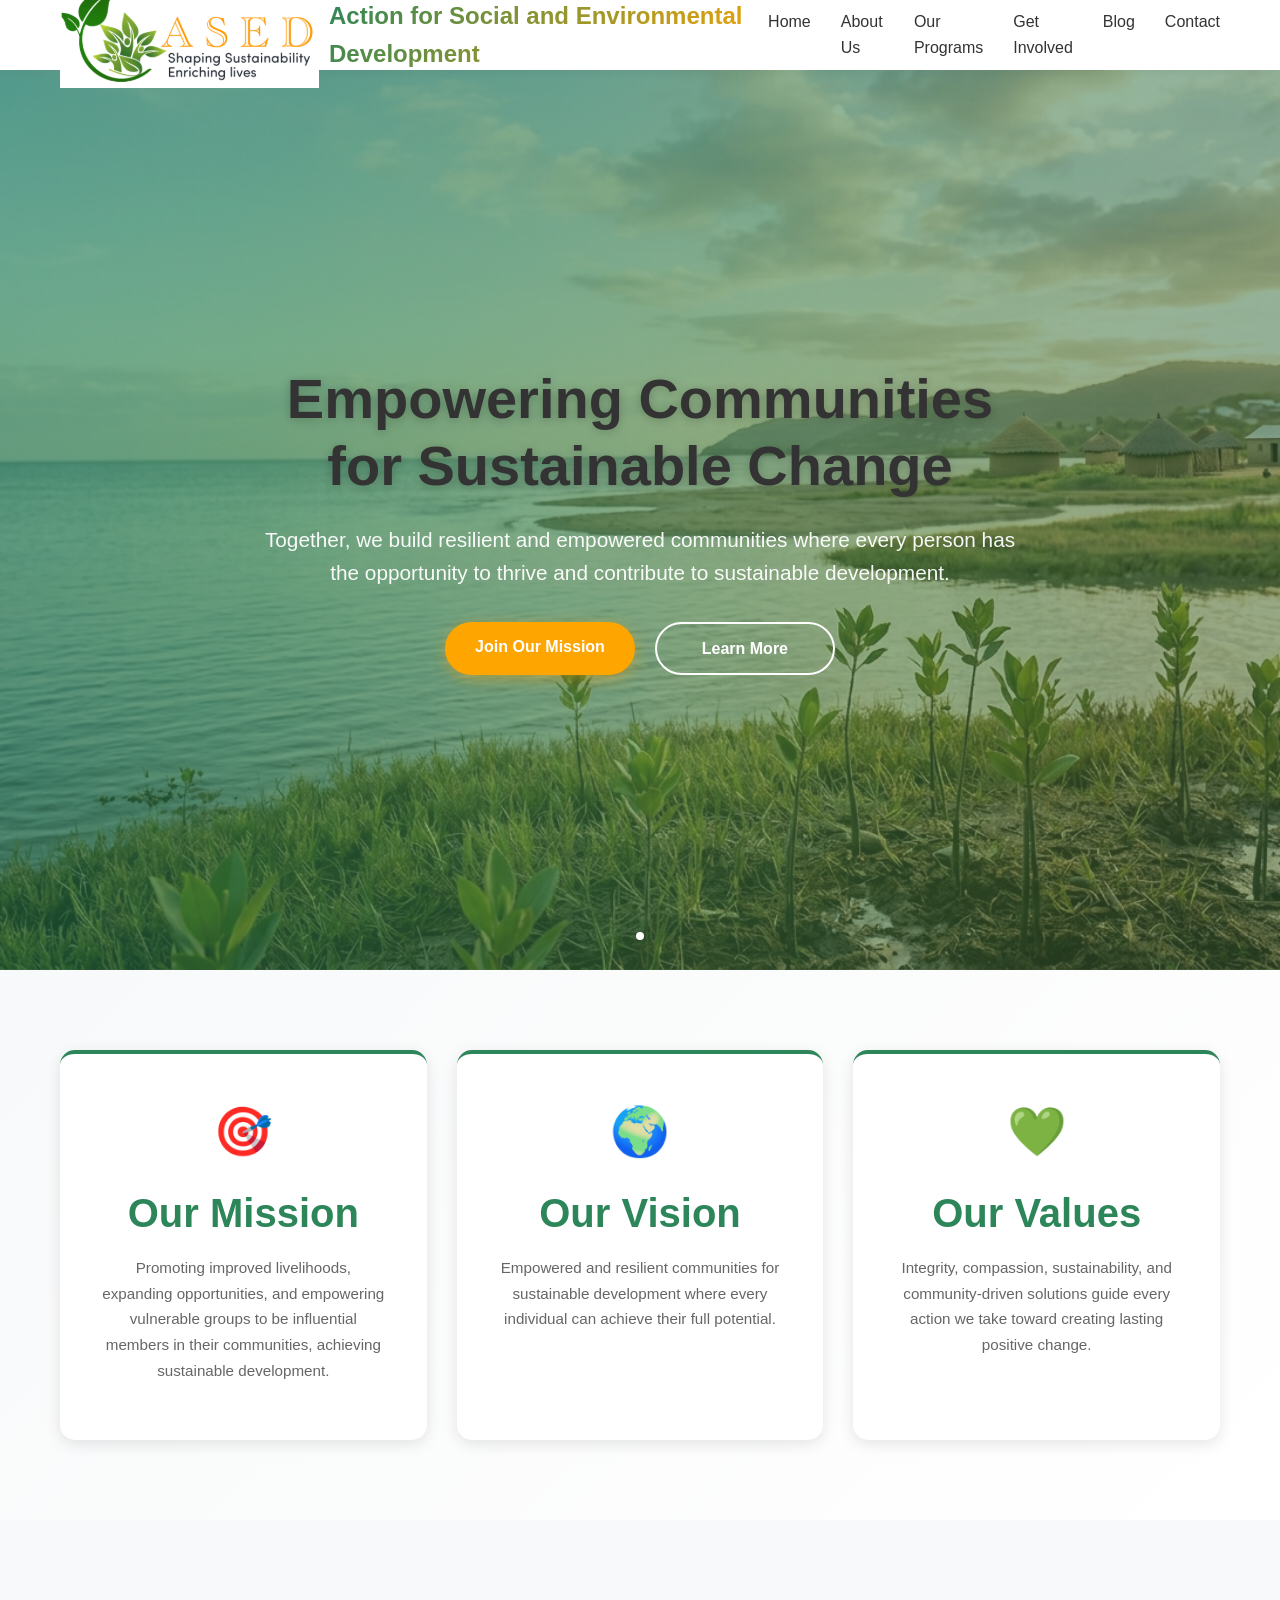
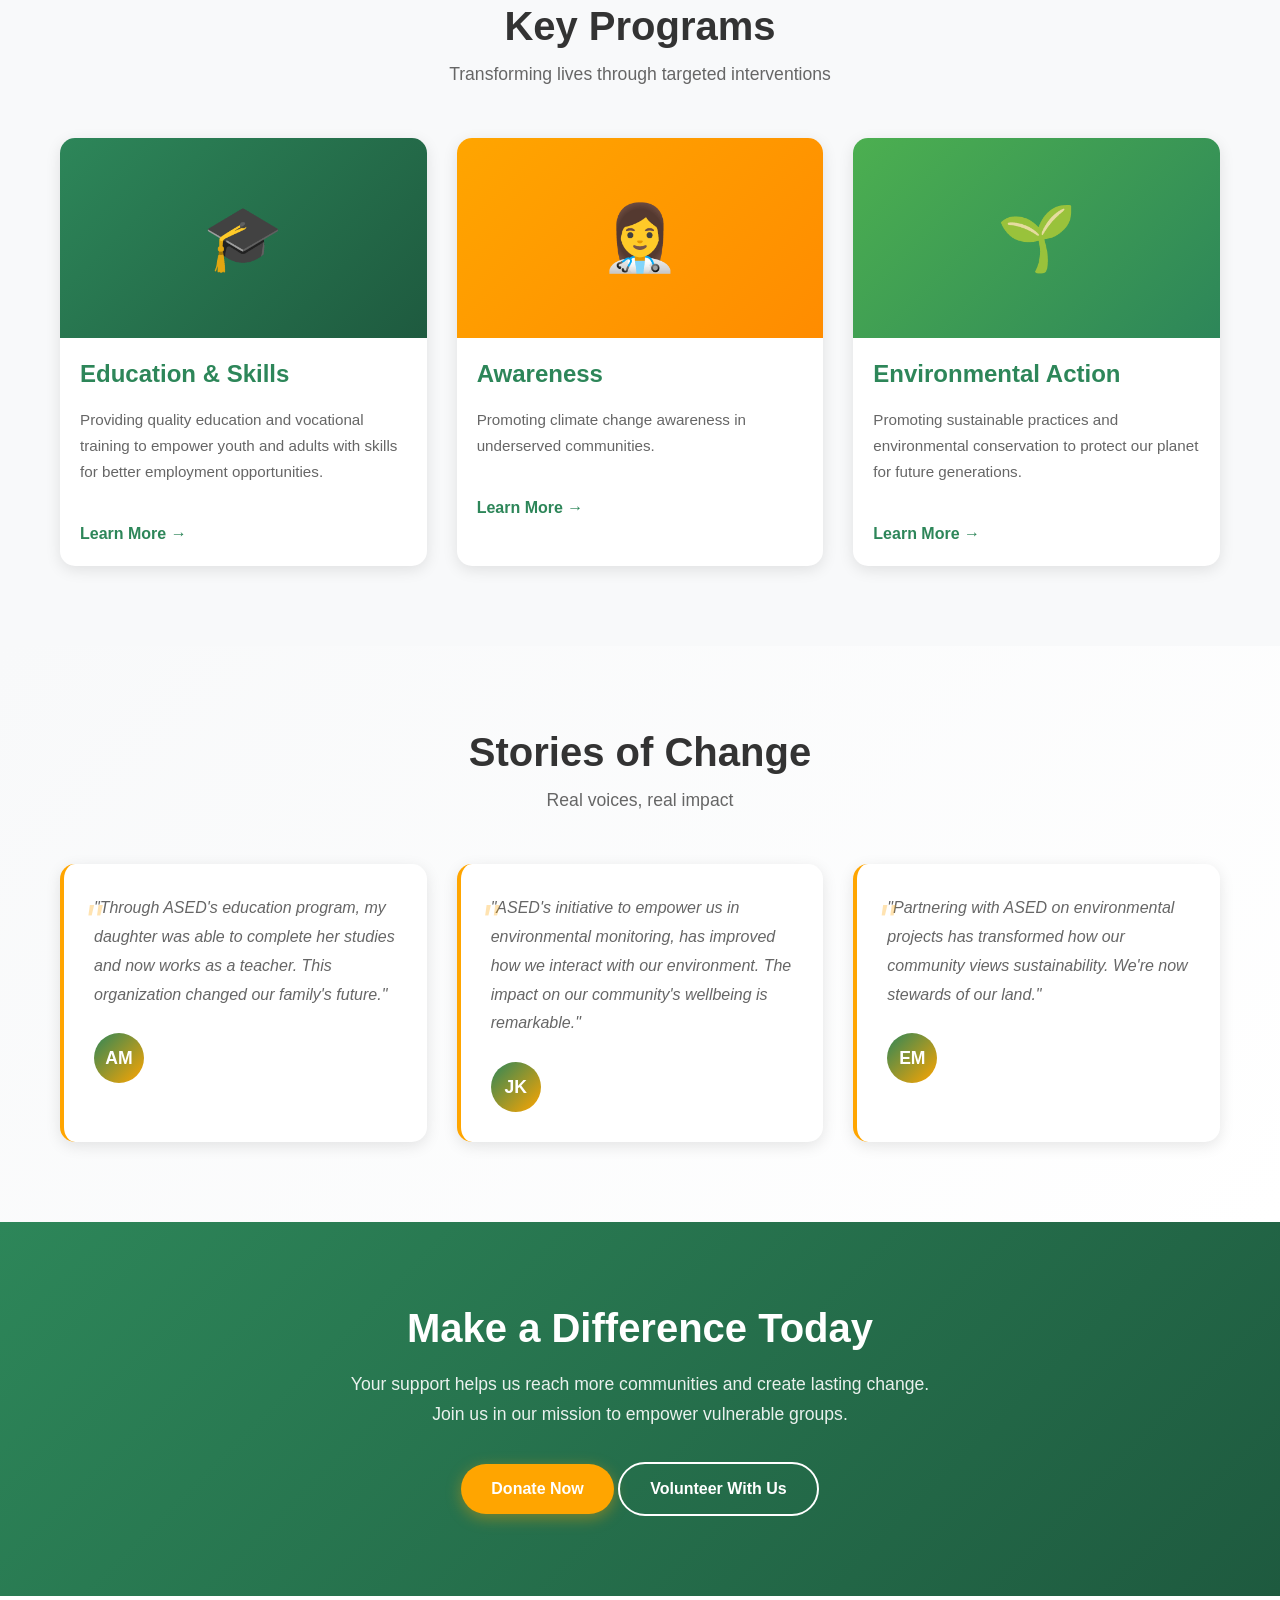
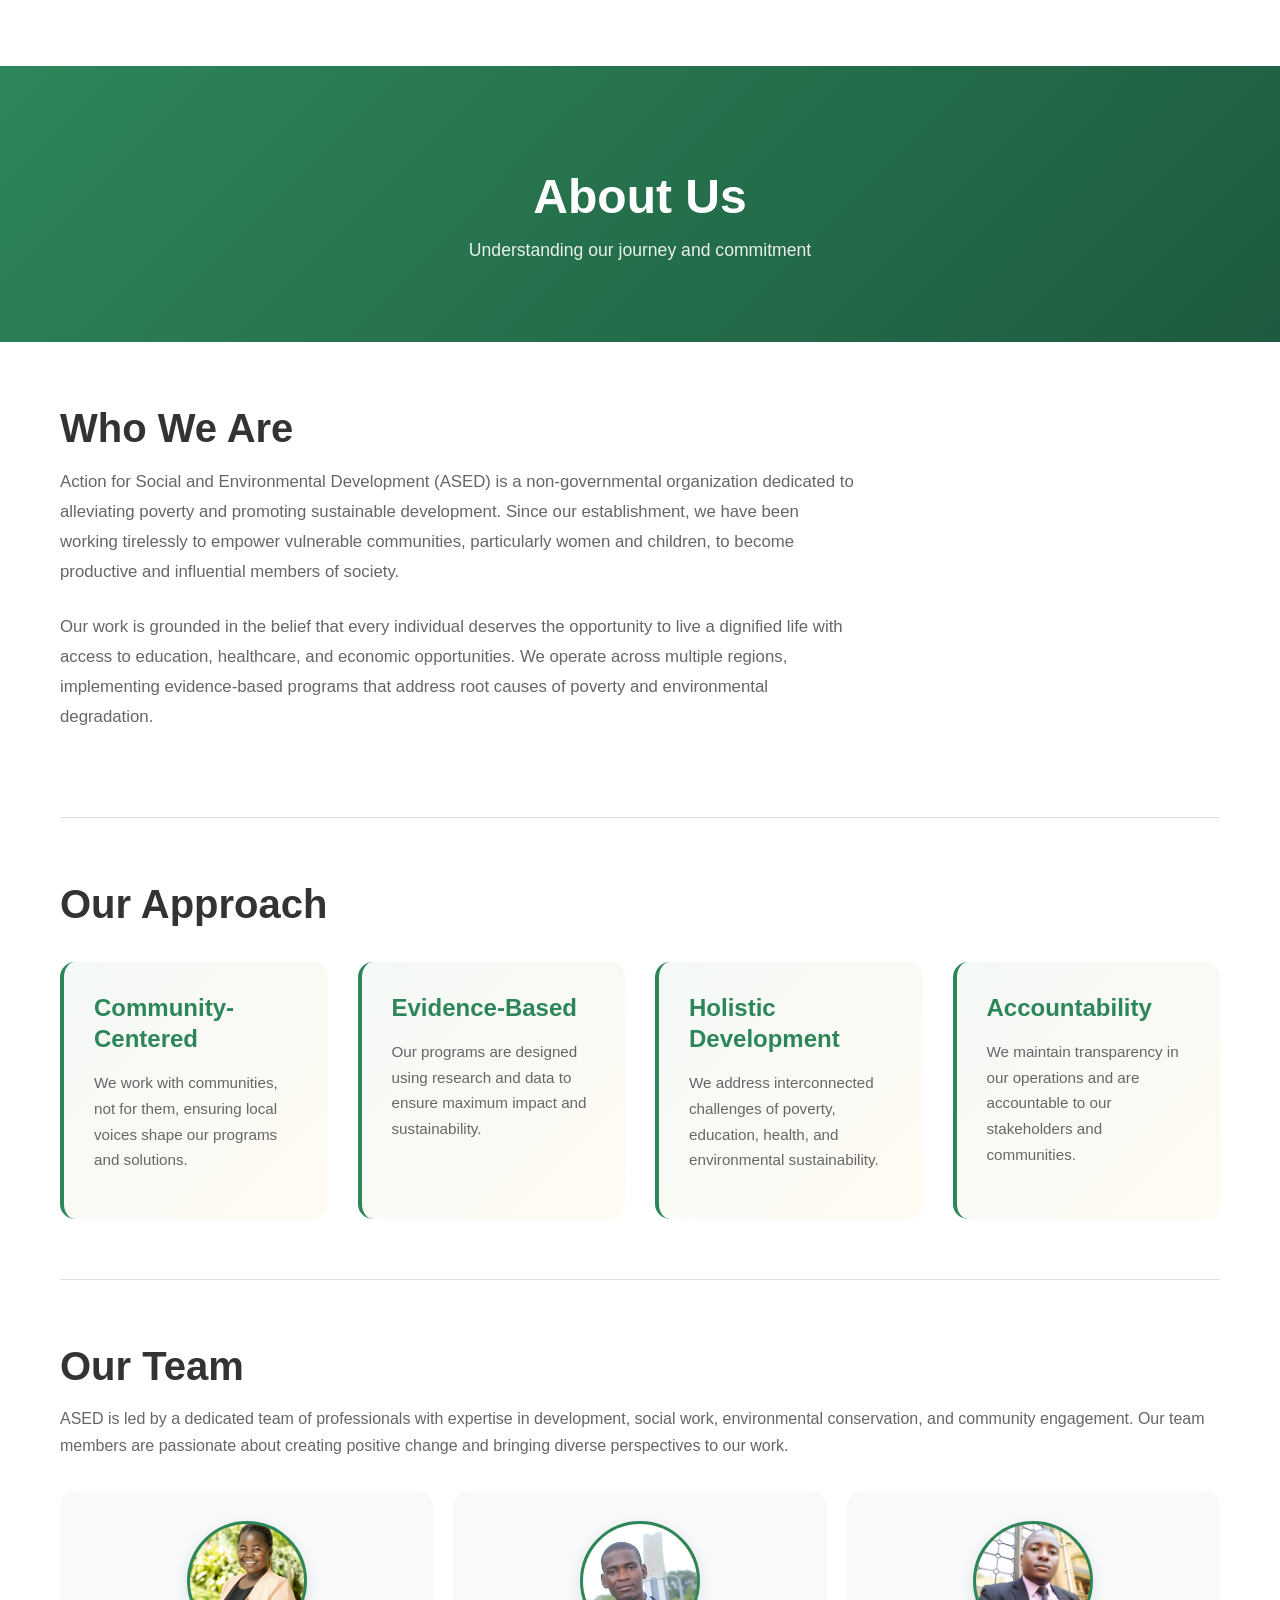
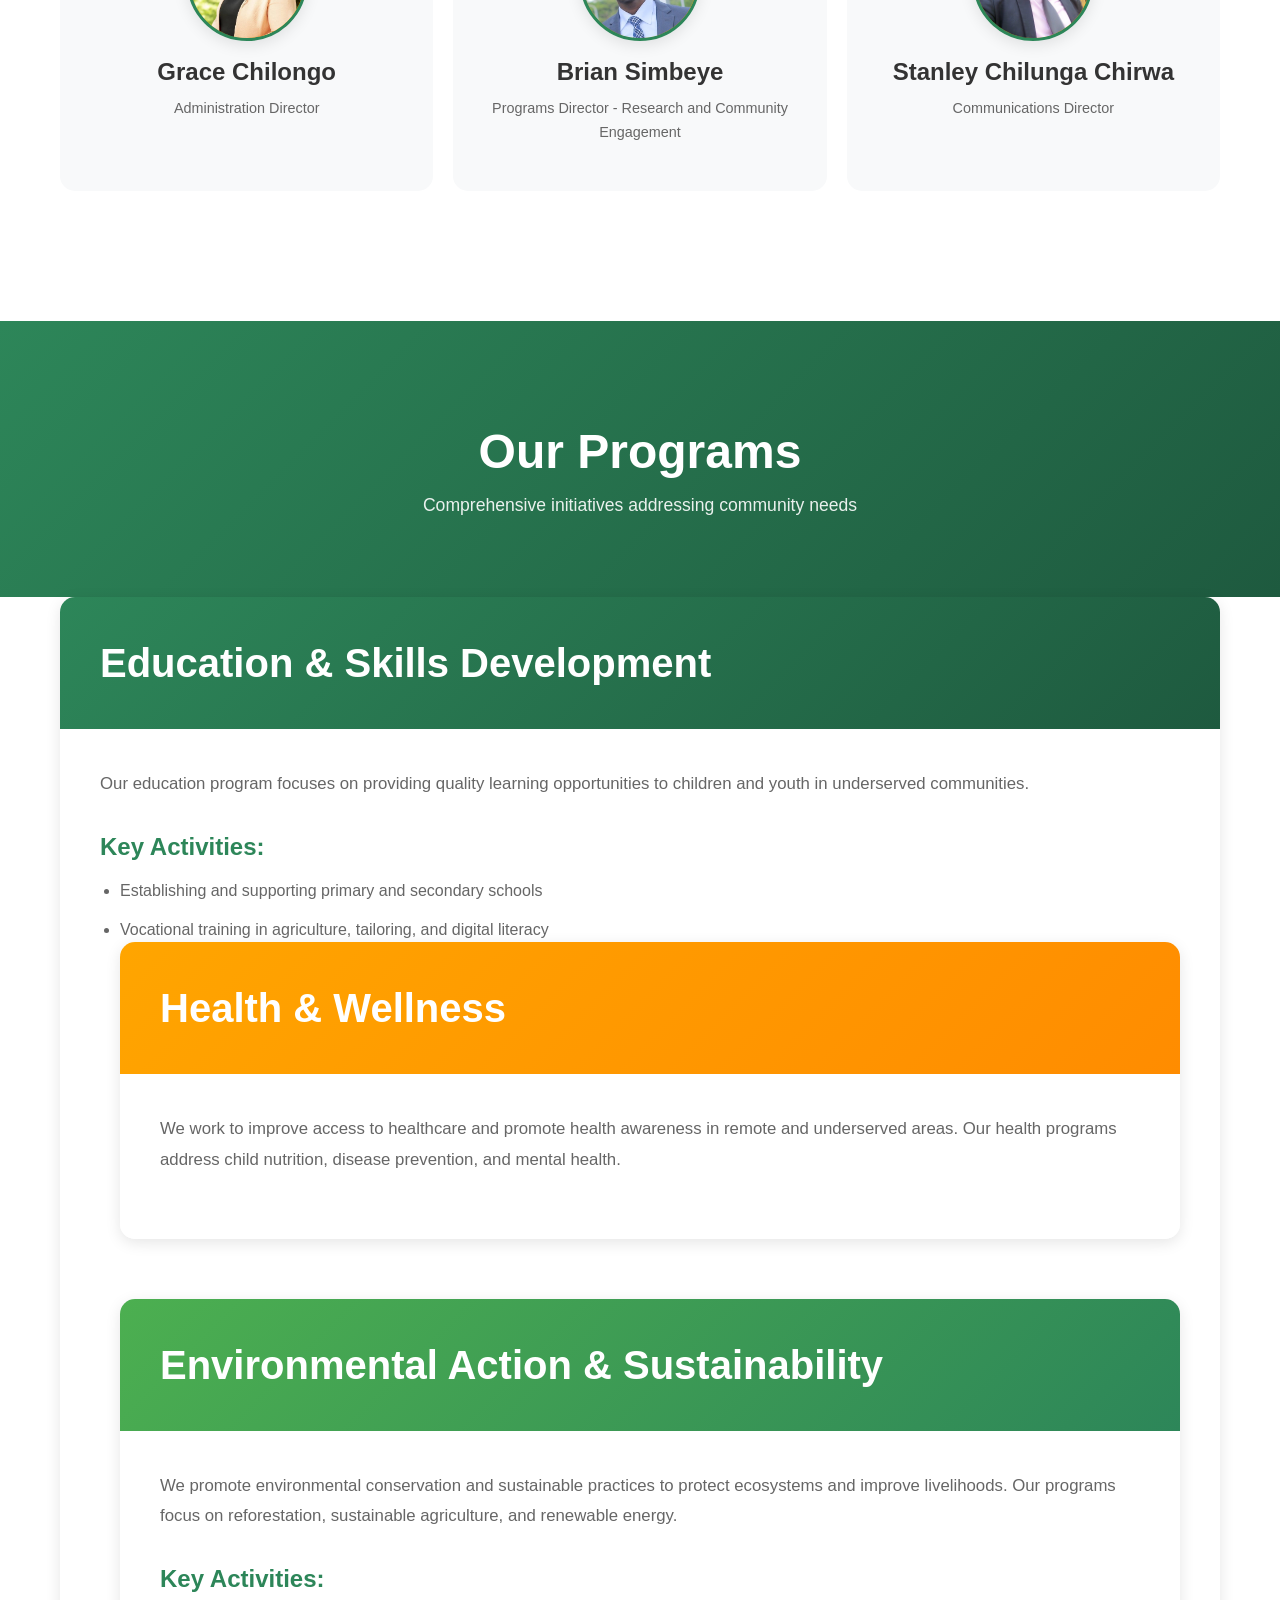
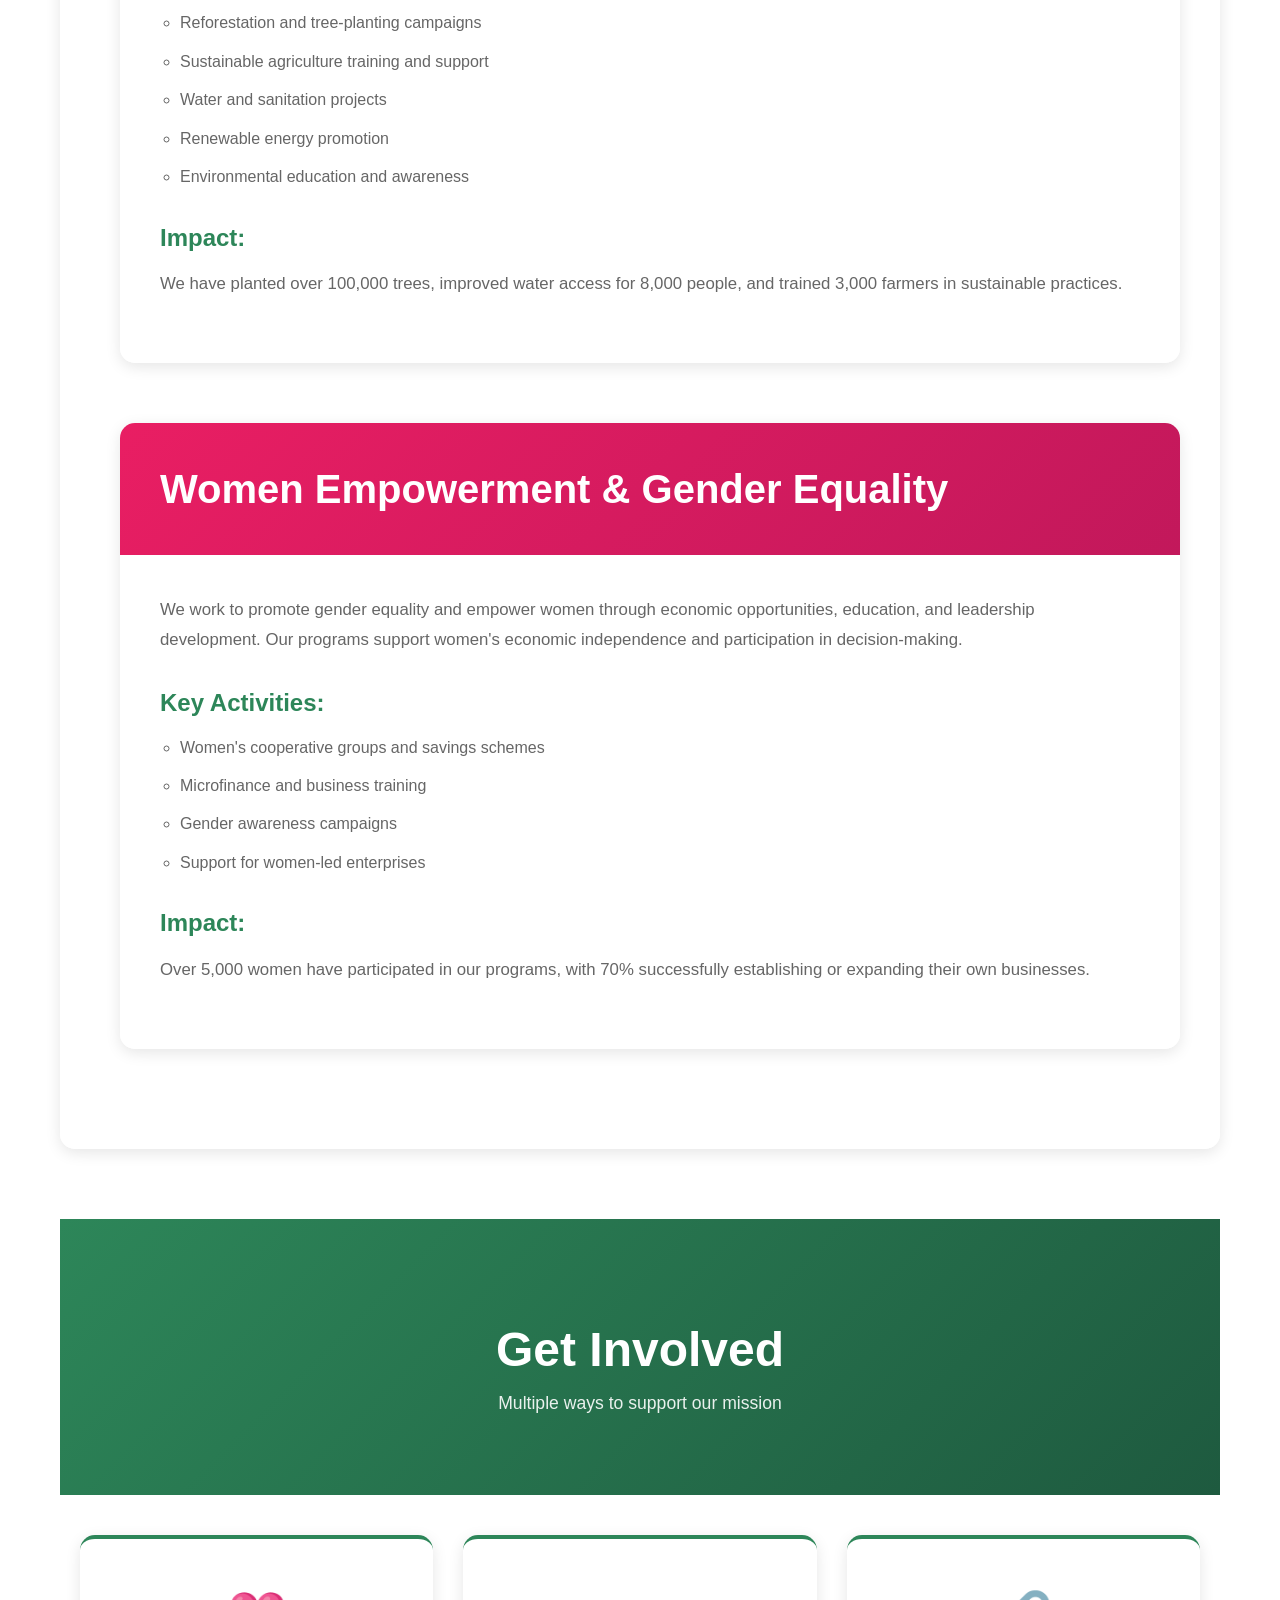
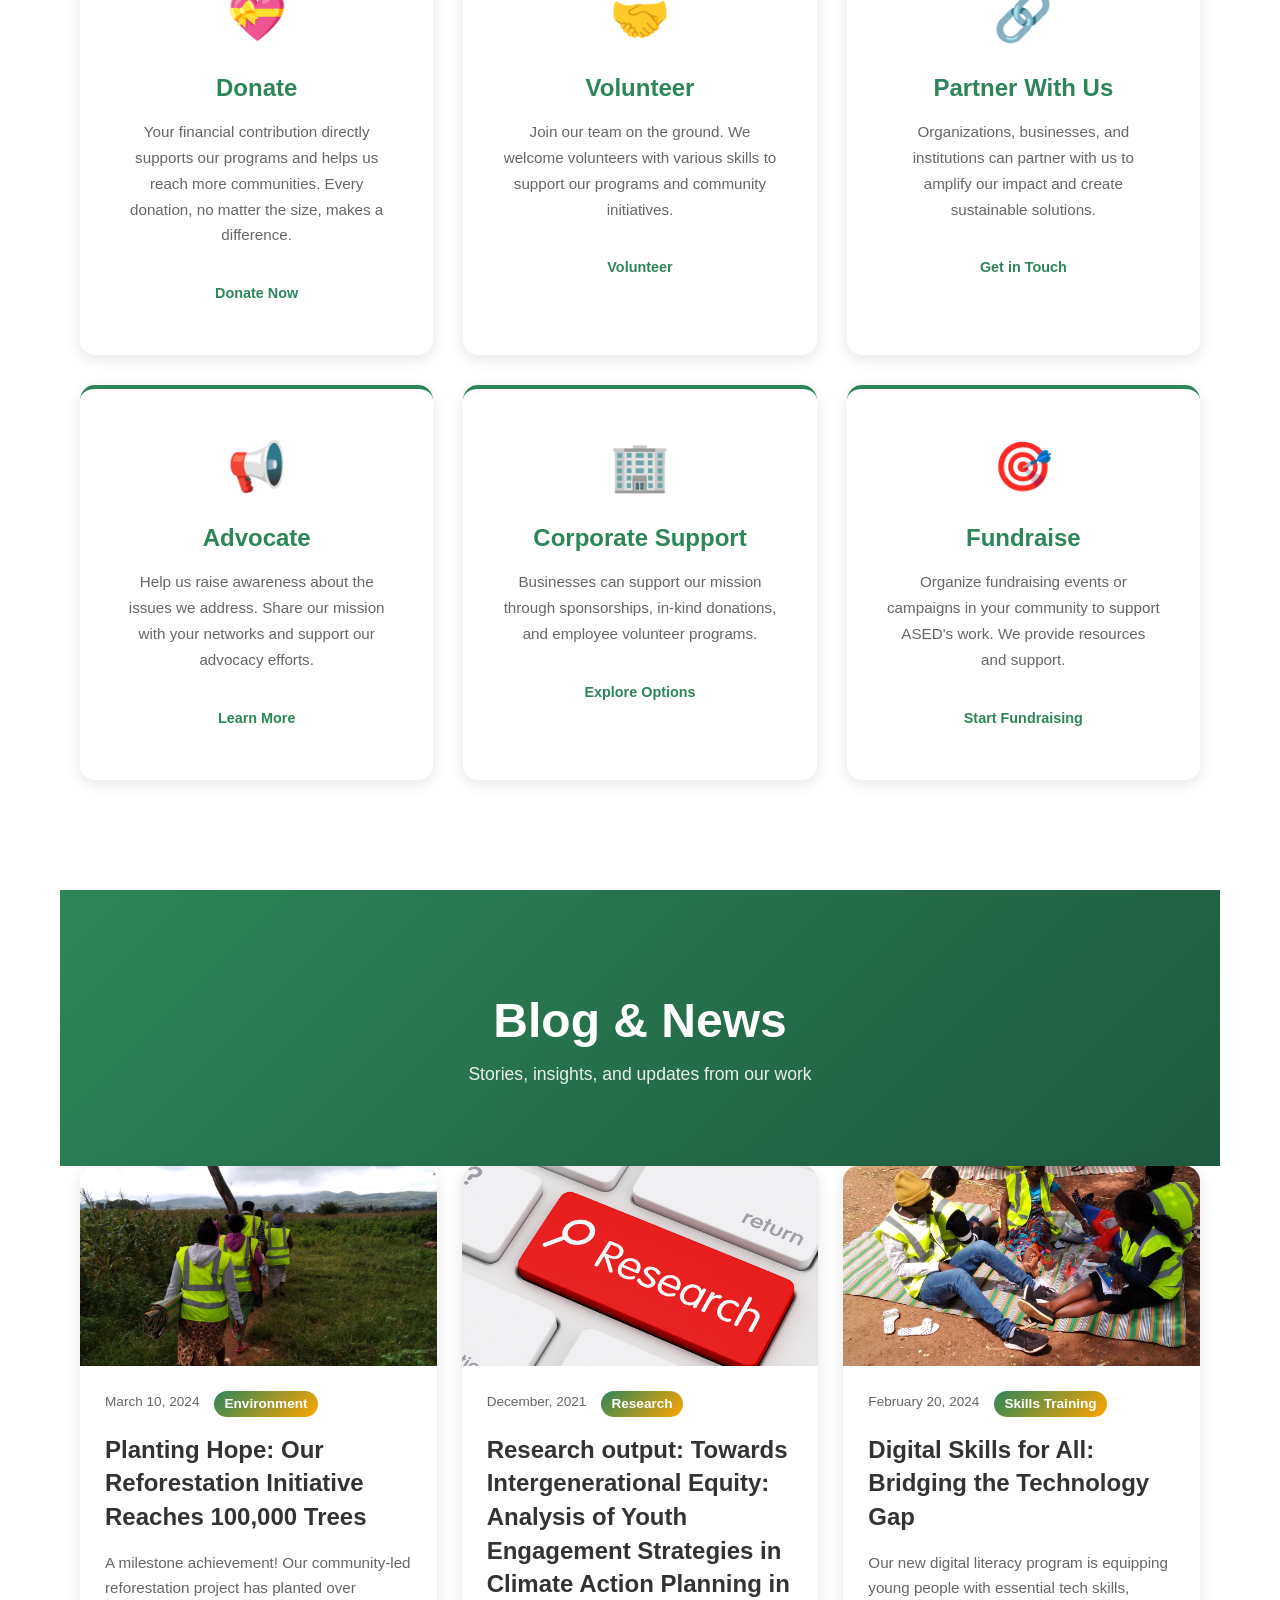
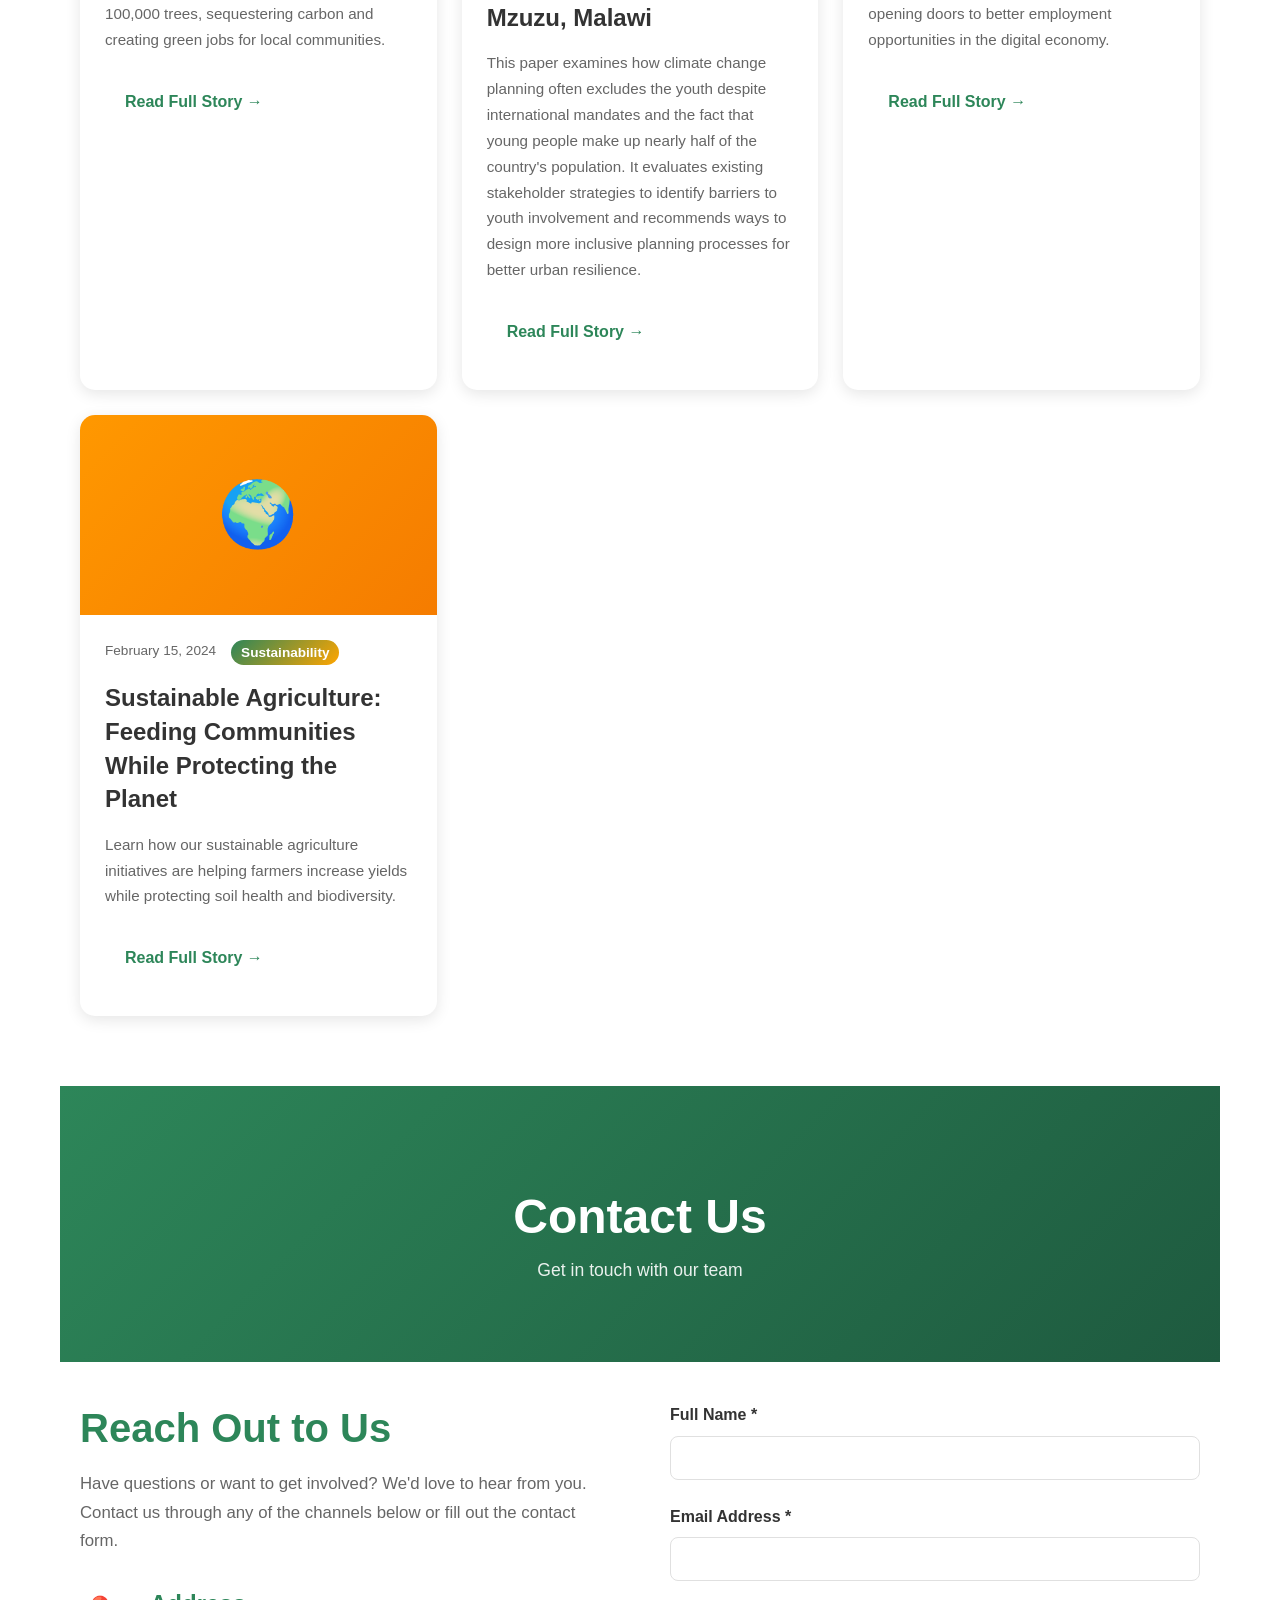
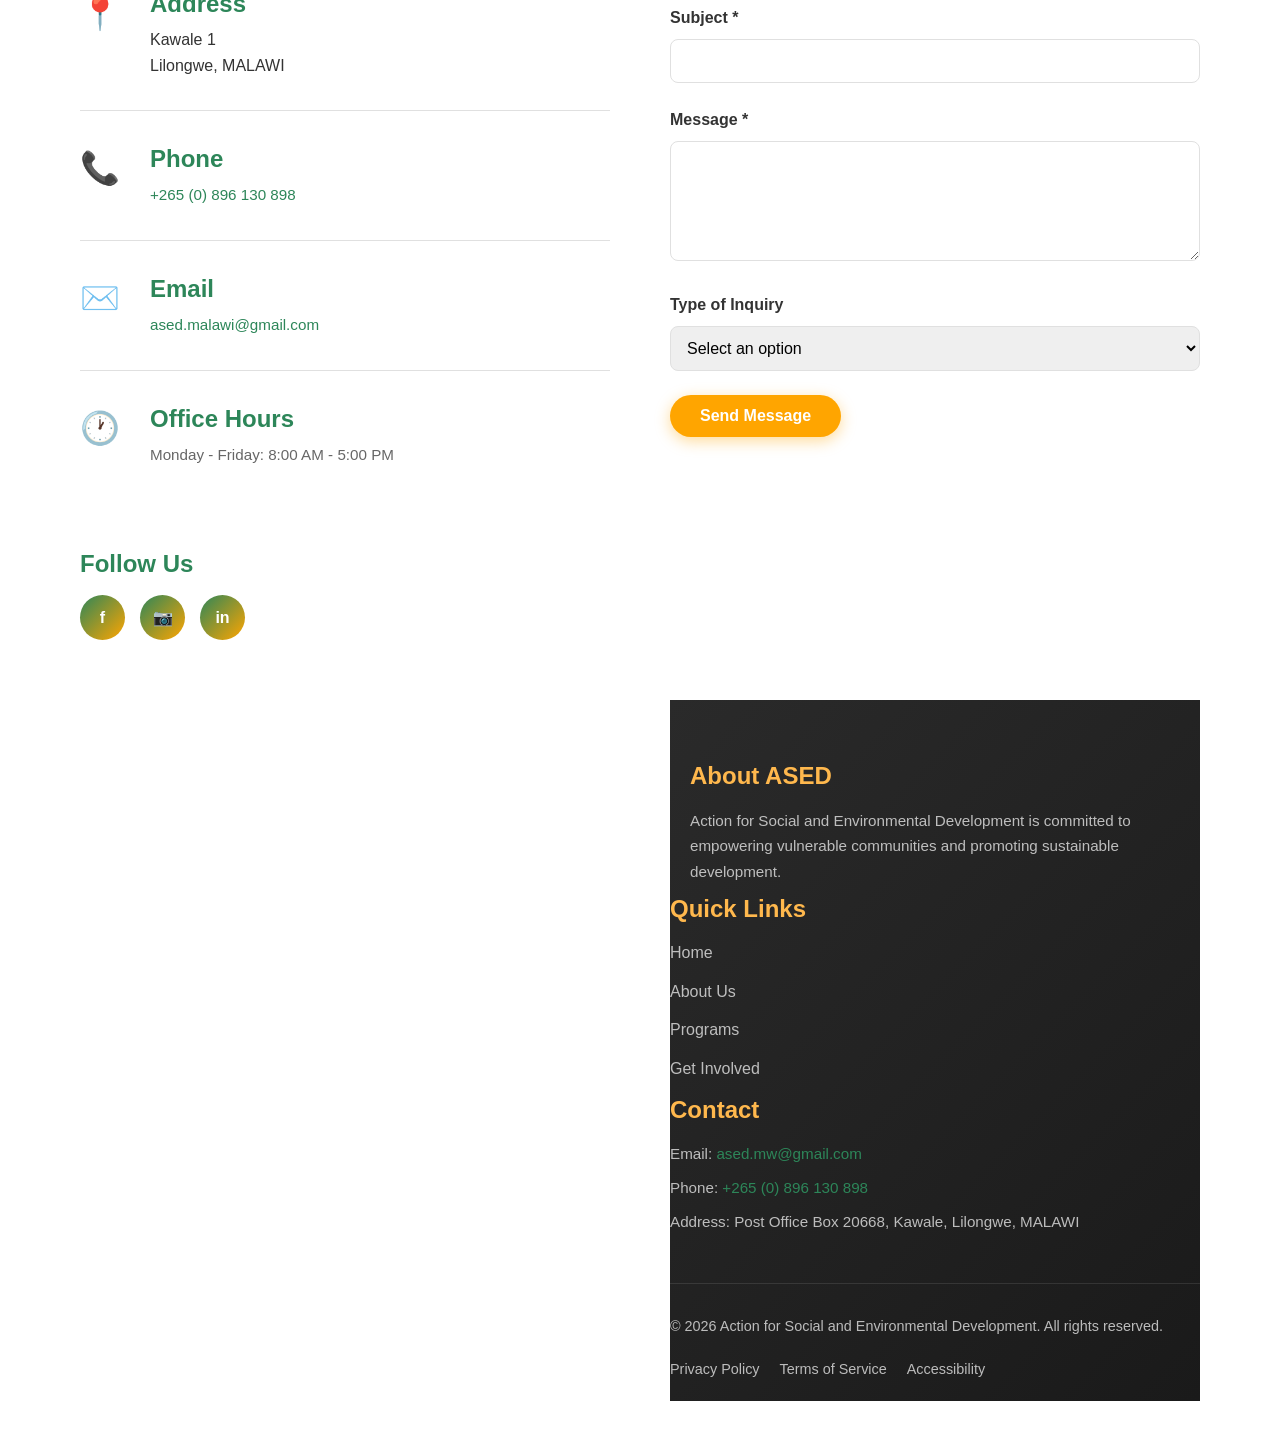
==== commit f8f81fdb: "Update index.html" ====
--- a/index.html
+++ b/index.html
@@ -450,7 +450,7 @@
                     </div>
                     <div class="blog-content">
                         <div class="blog-meta">
-                            <time class="blog-date" datetime="2024-02-28">February 28, 2024</time>
+                            <time class="blog-date" datetime="2021-12-28">December, 2021</time>
                             <span class="blog-category">Research</span>
                         </div>
                         <h3>Research output: Towards Intergenerational Equity: Analysis of Youth Engagement
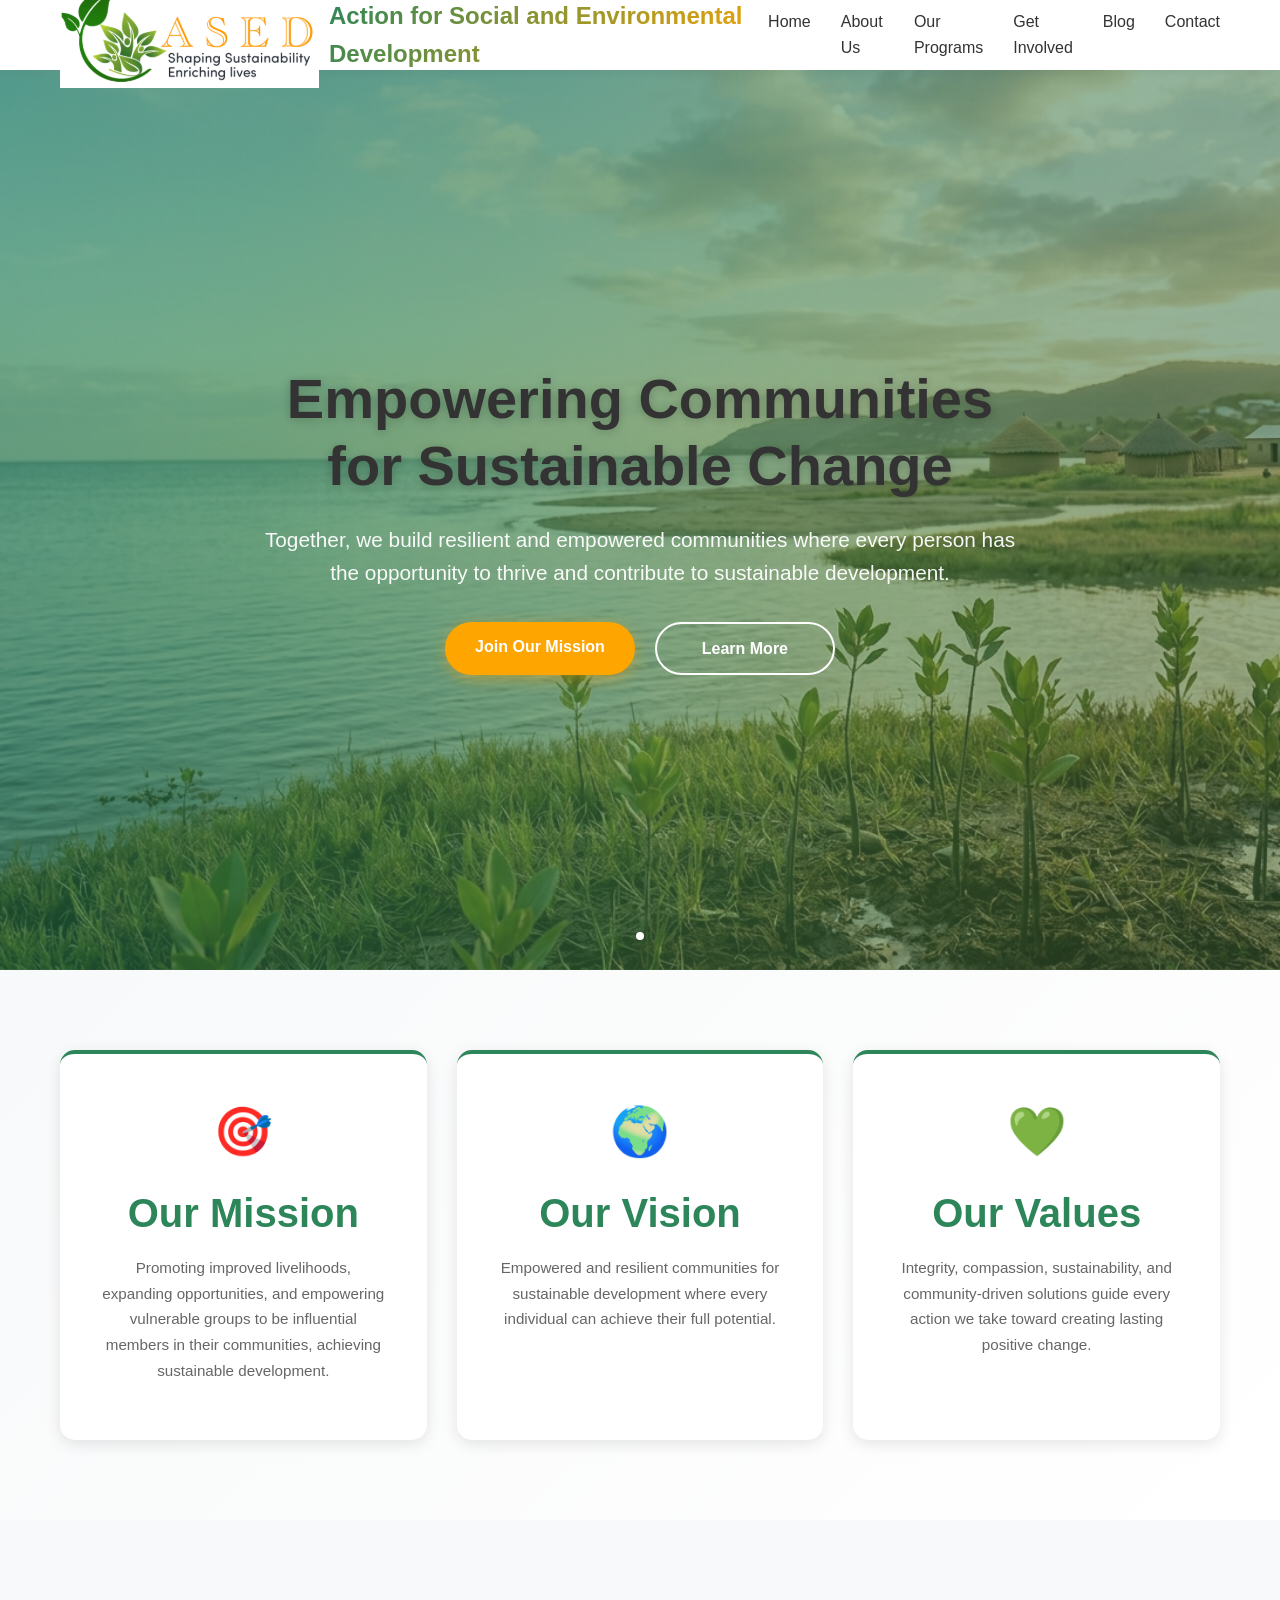
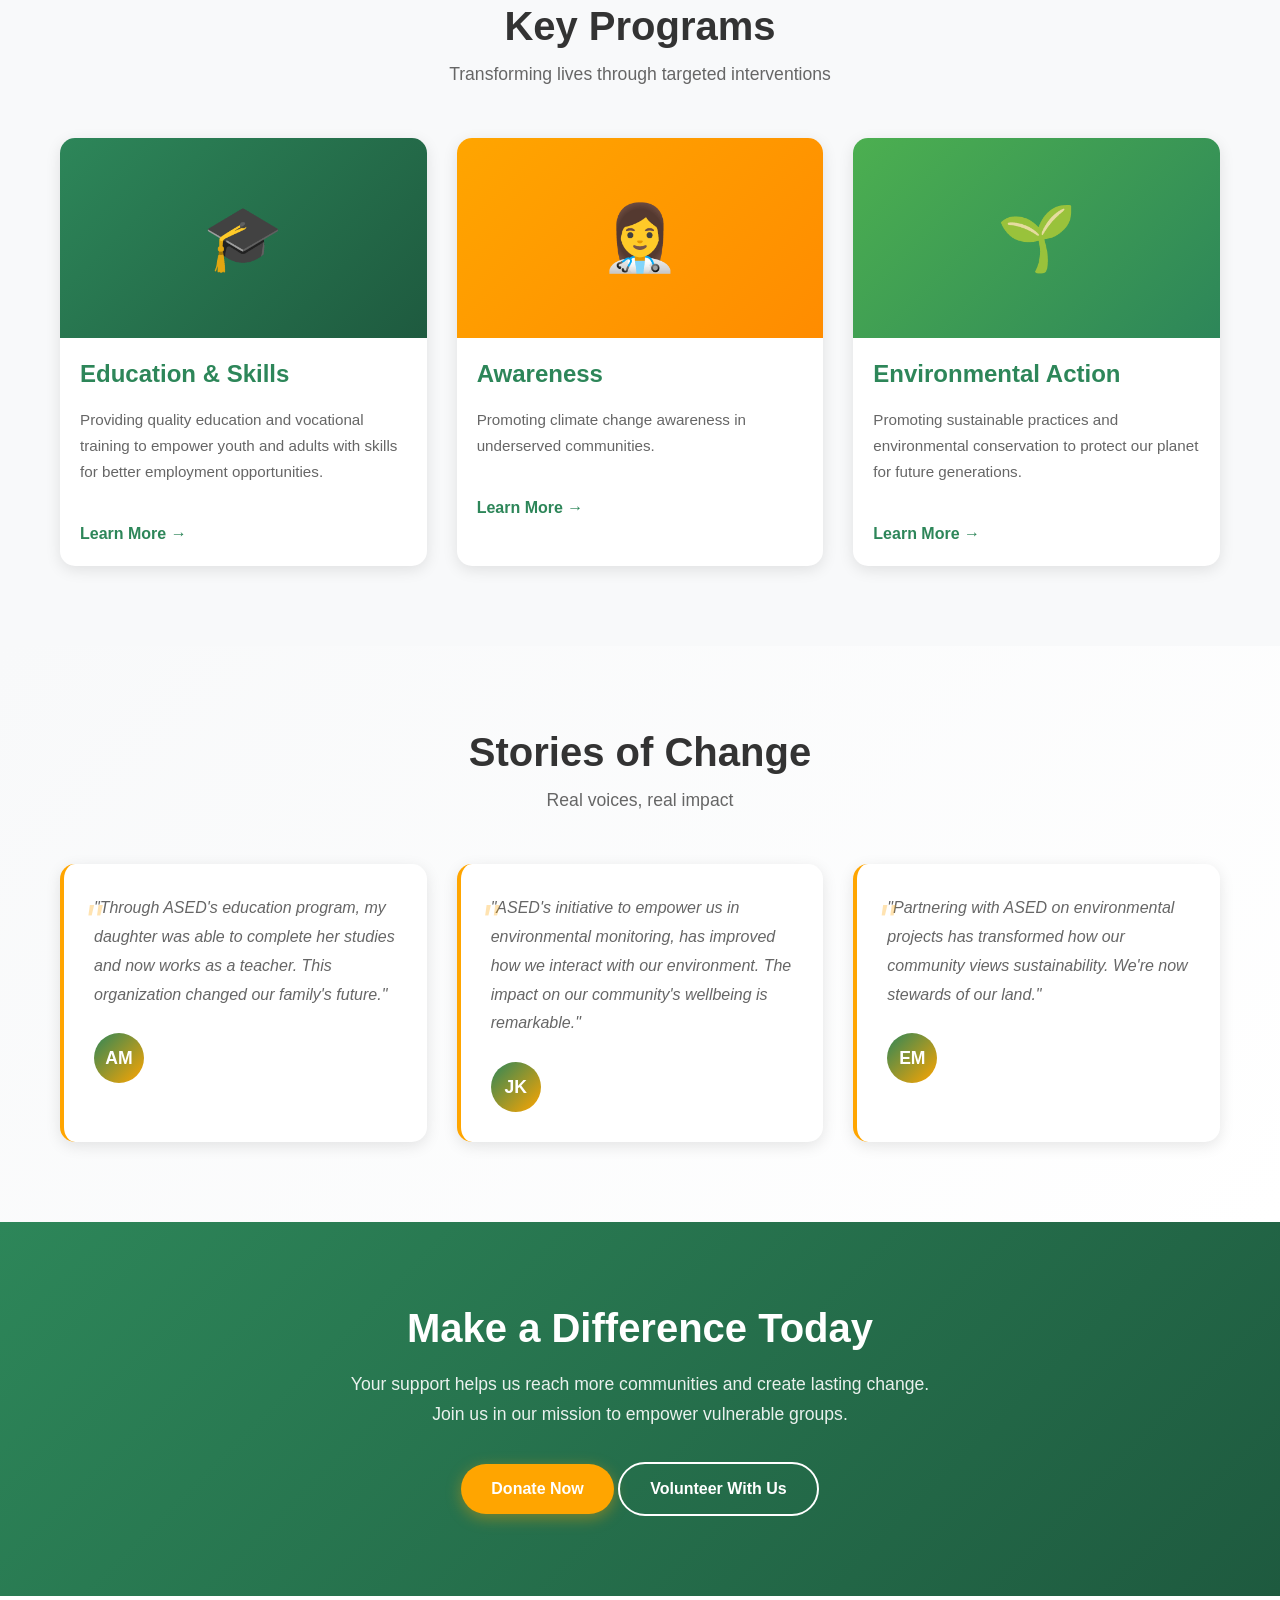
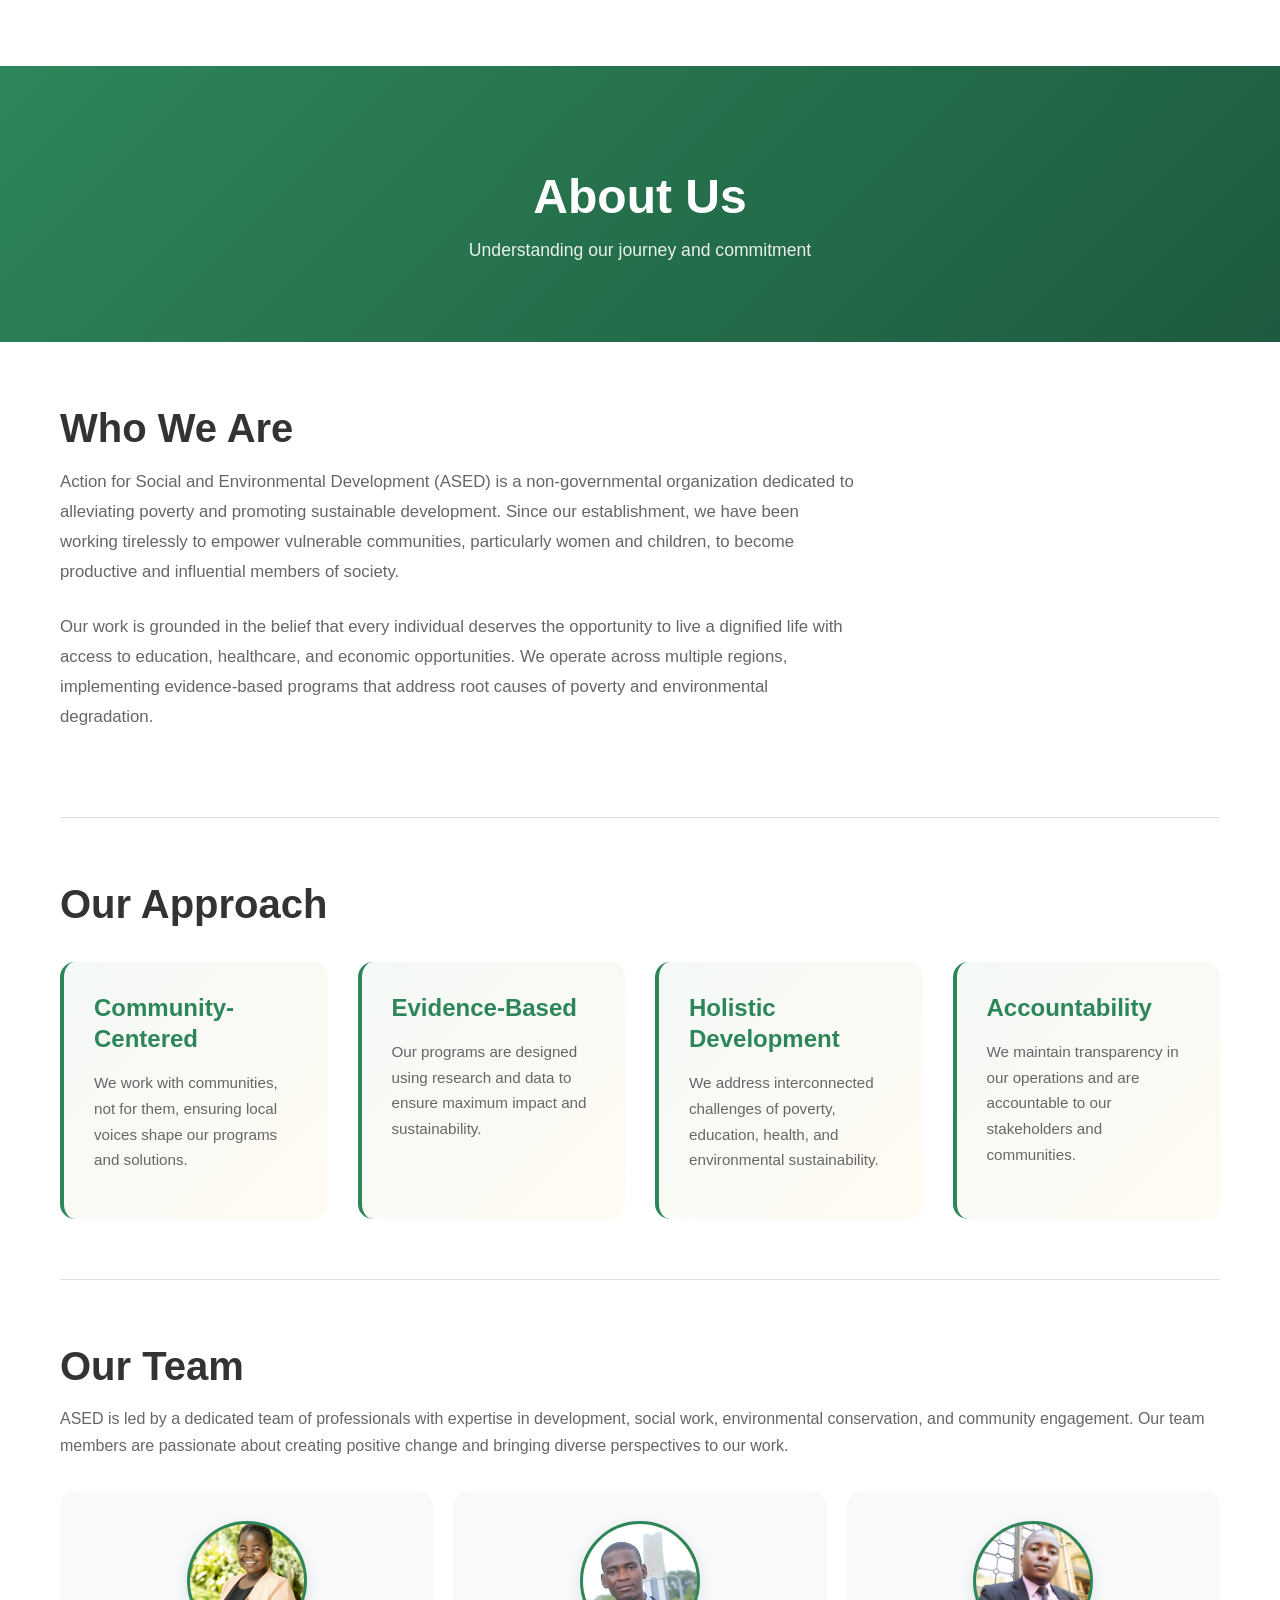
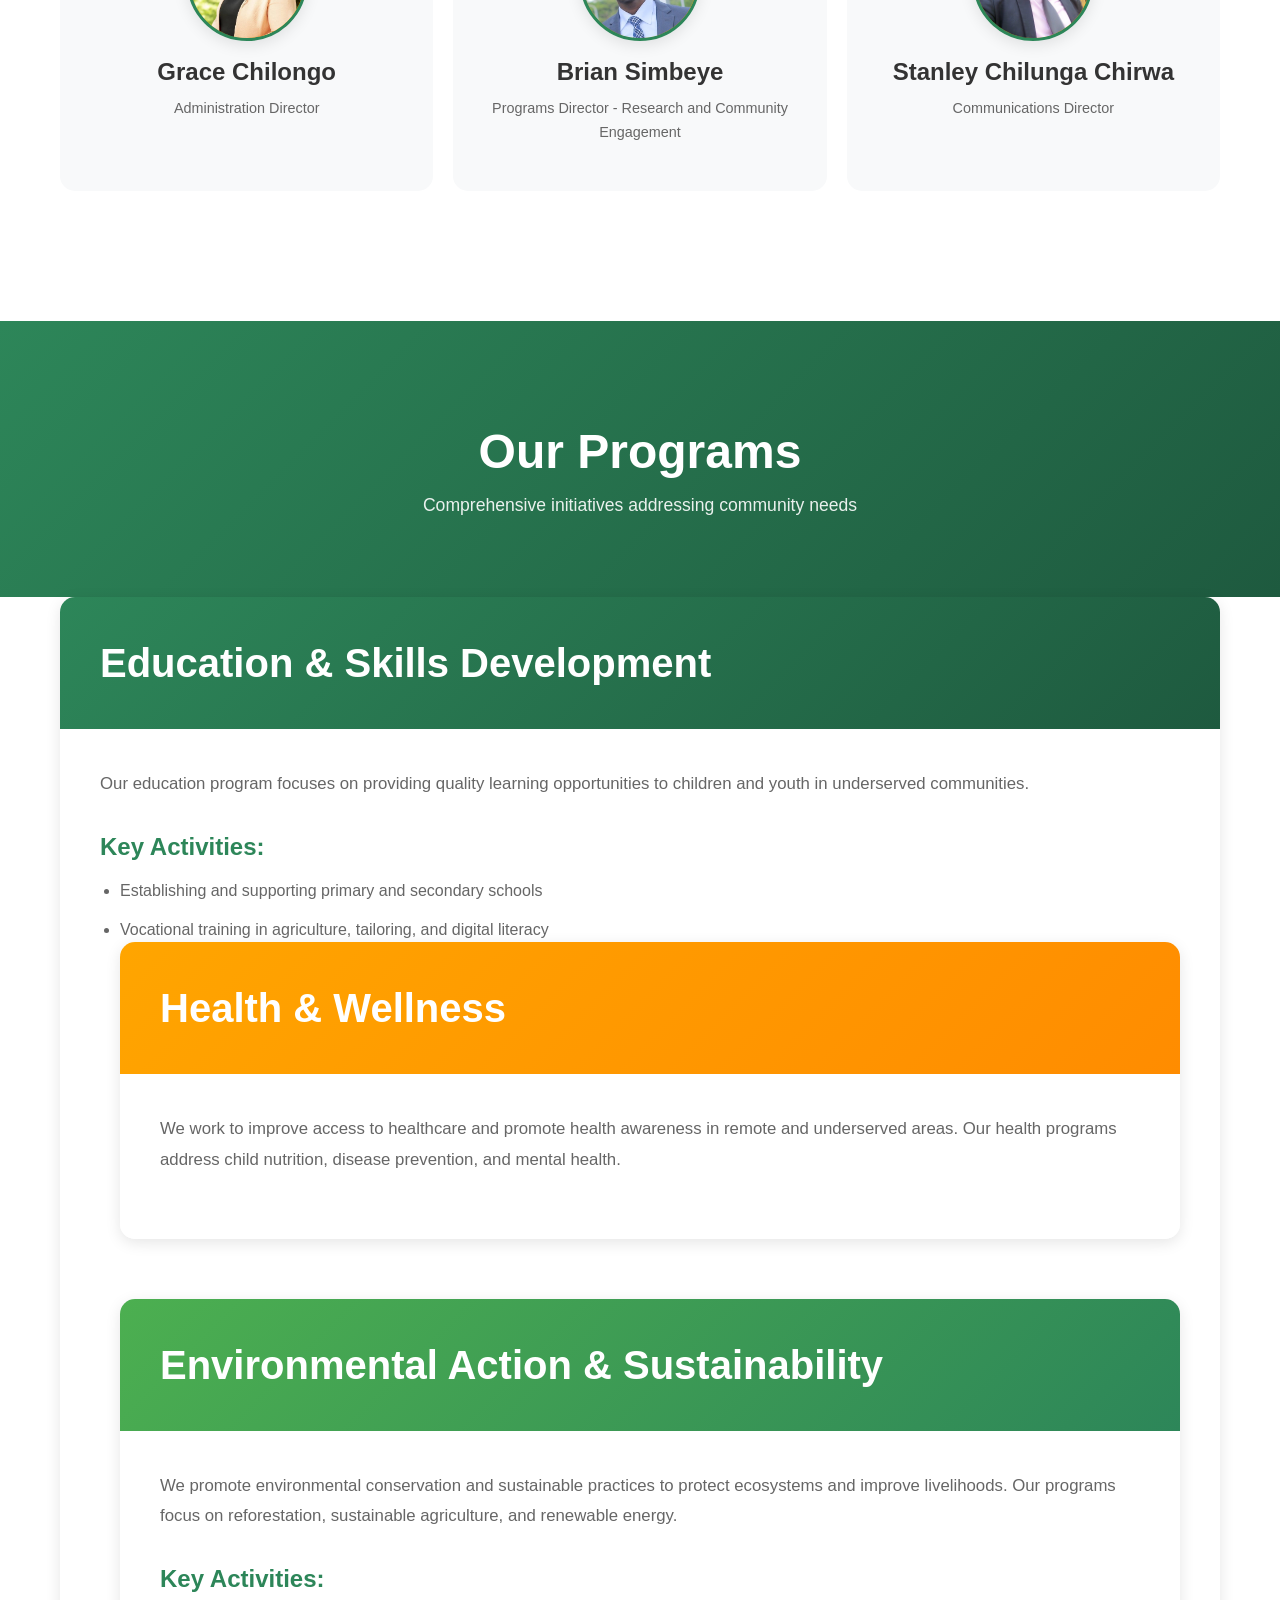
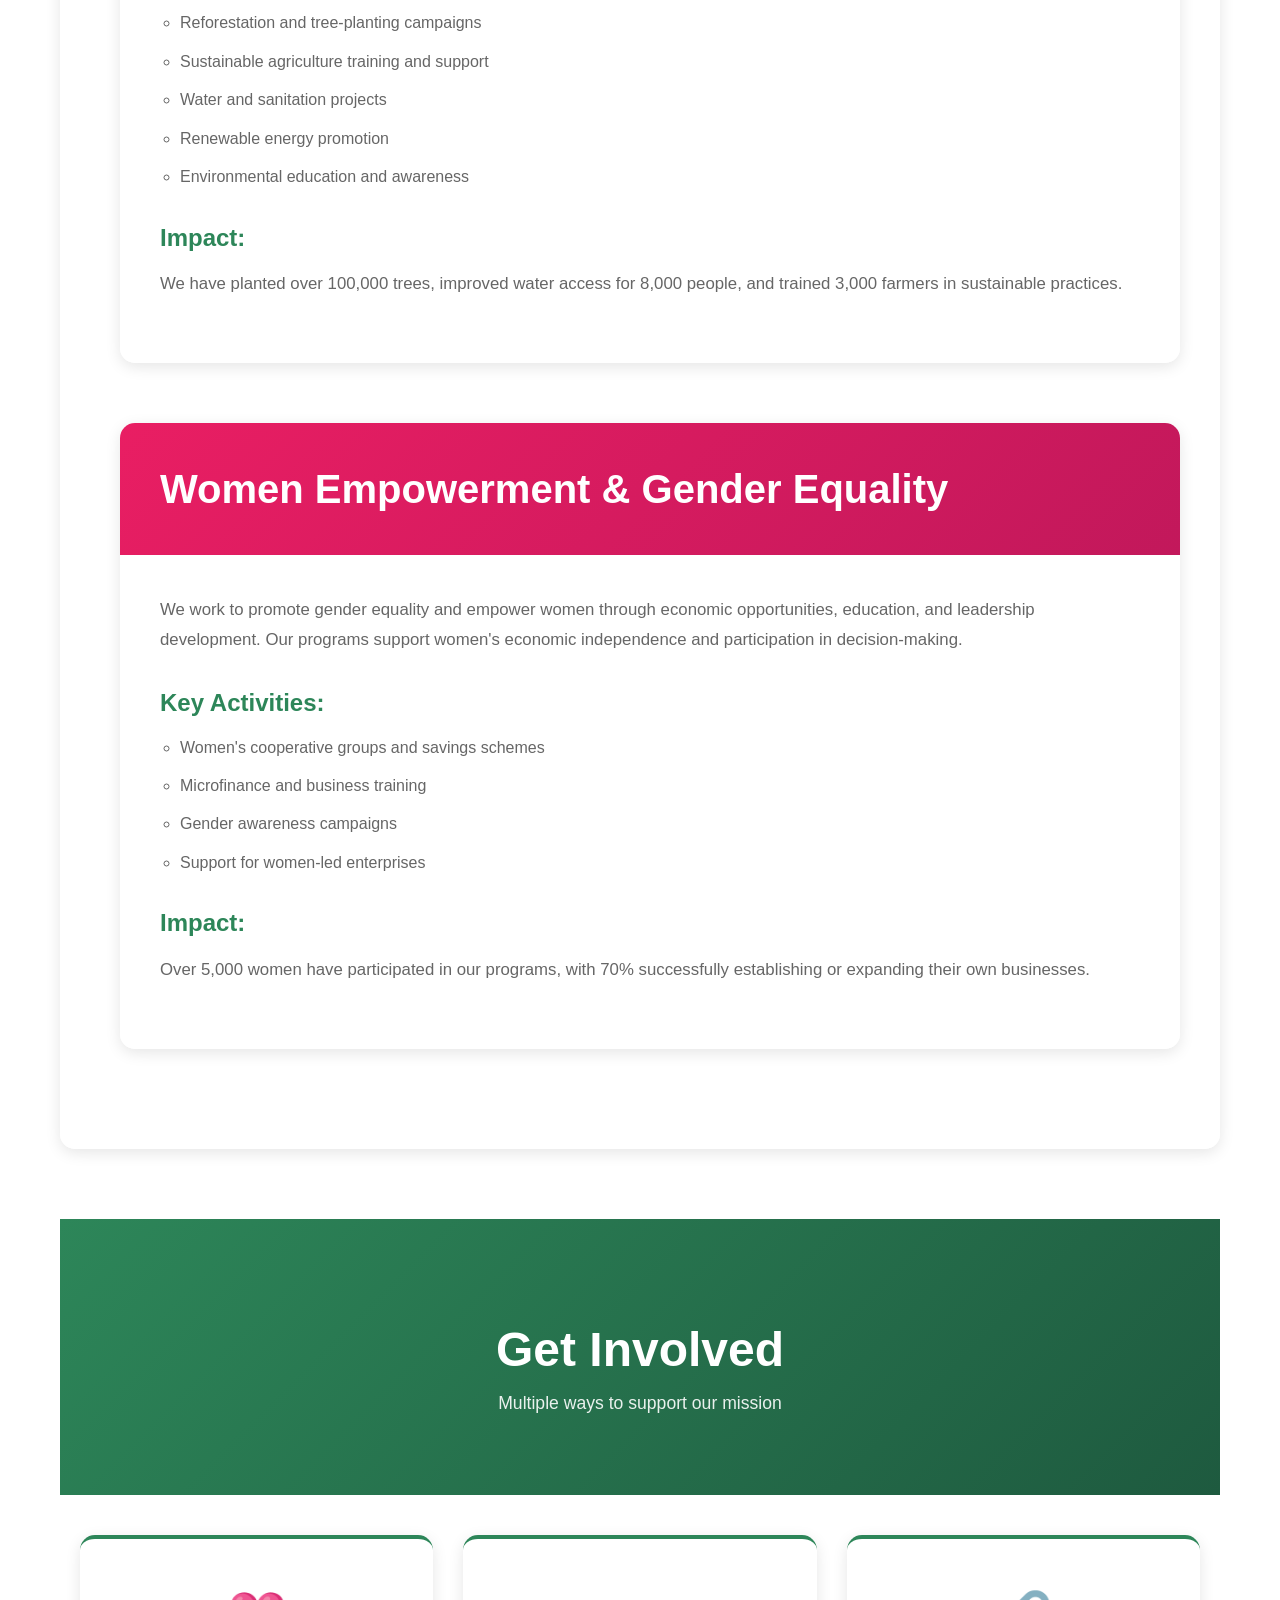
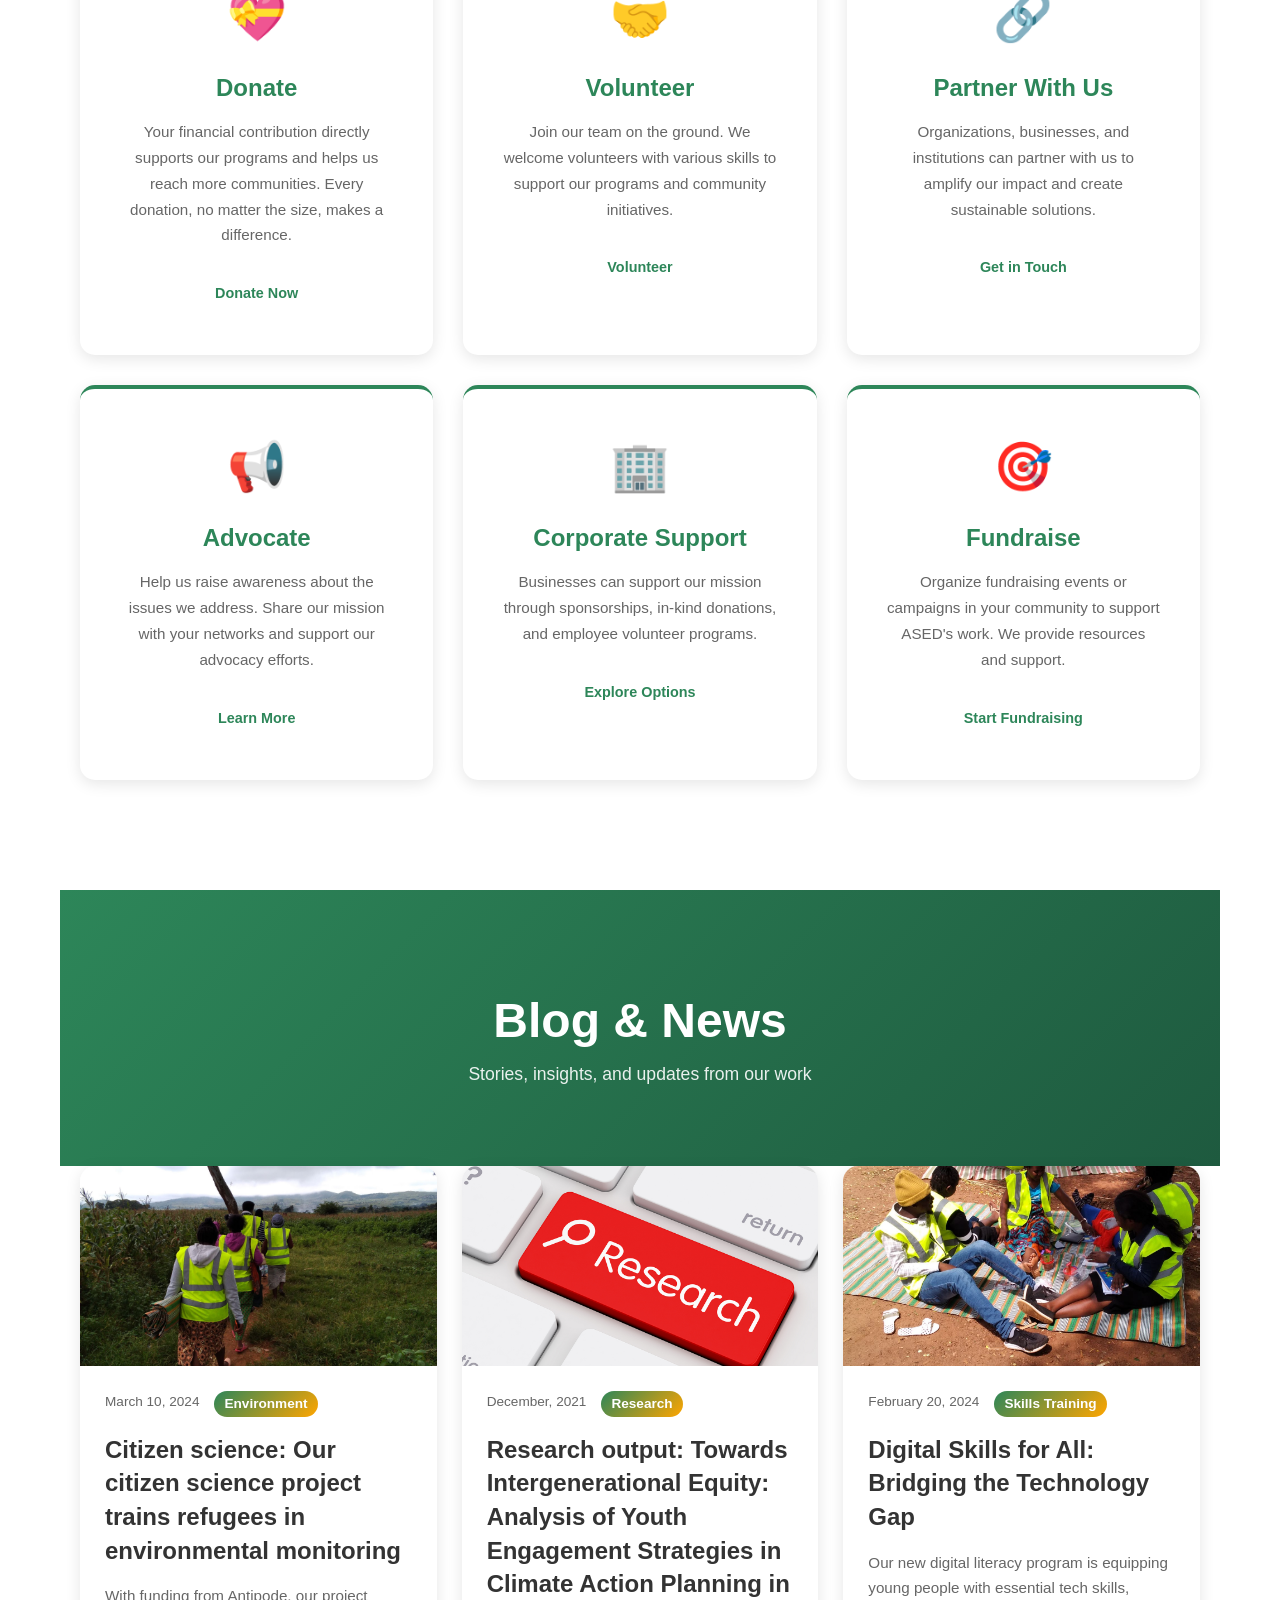
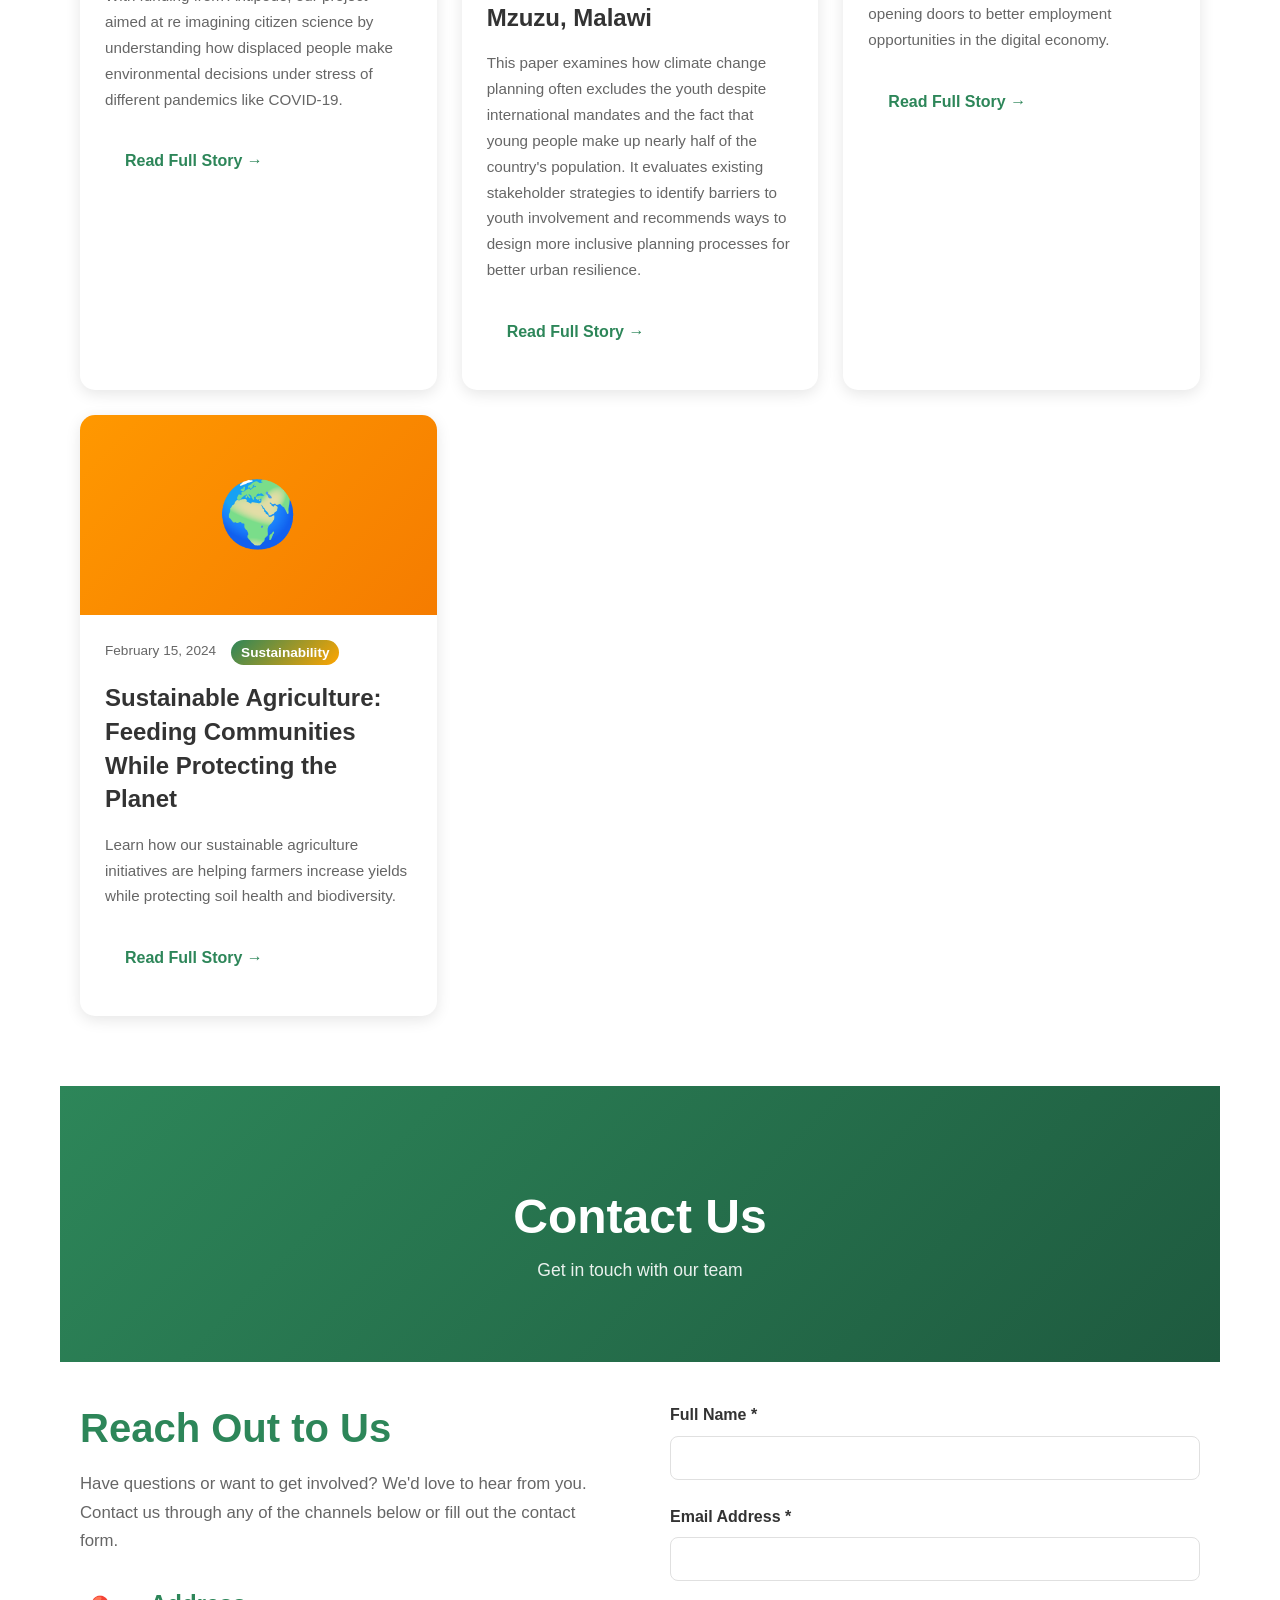
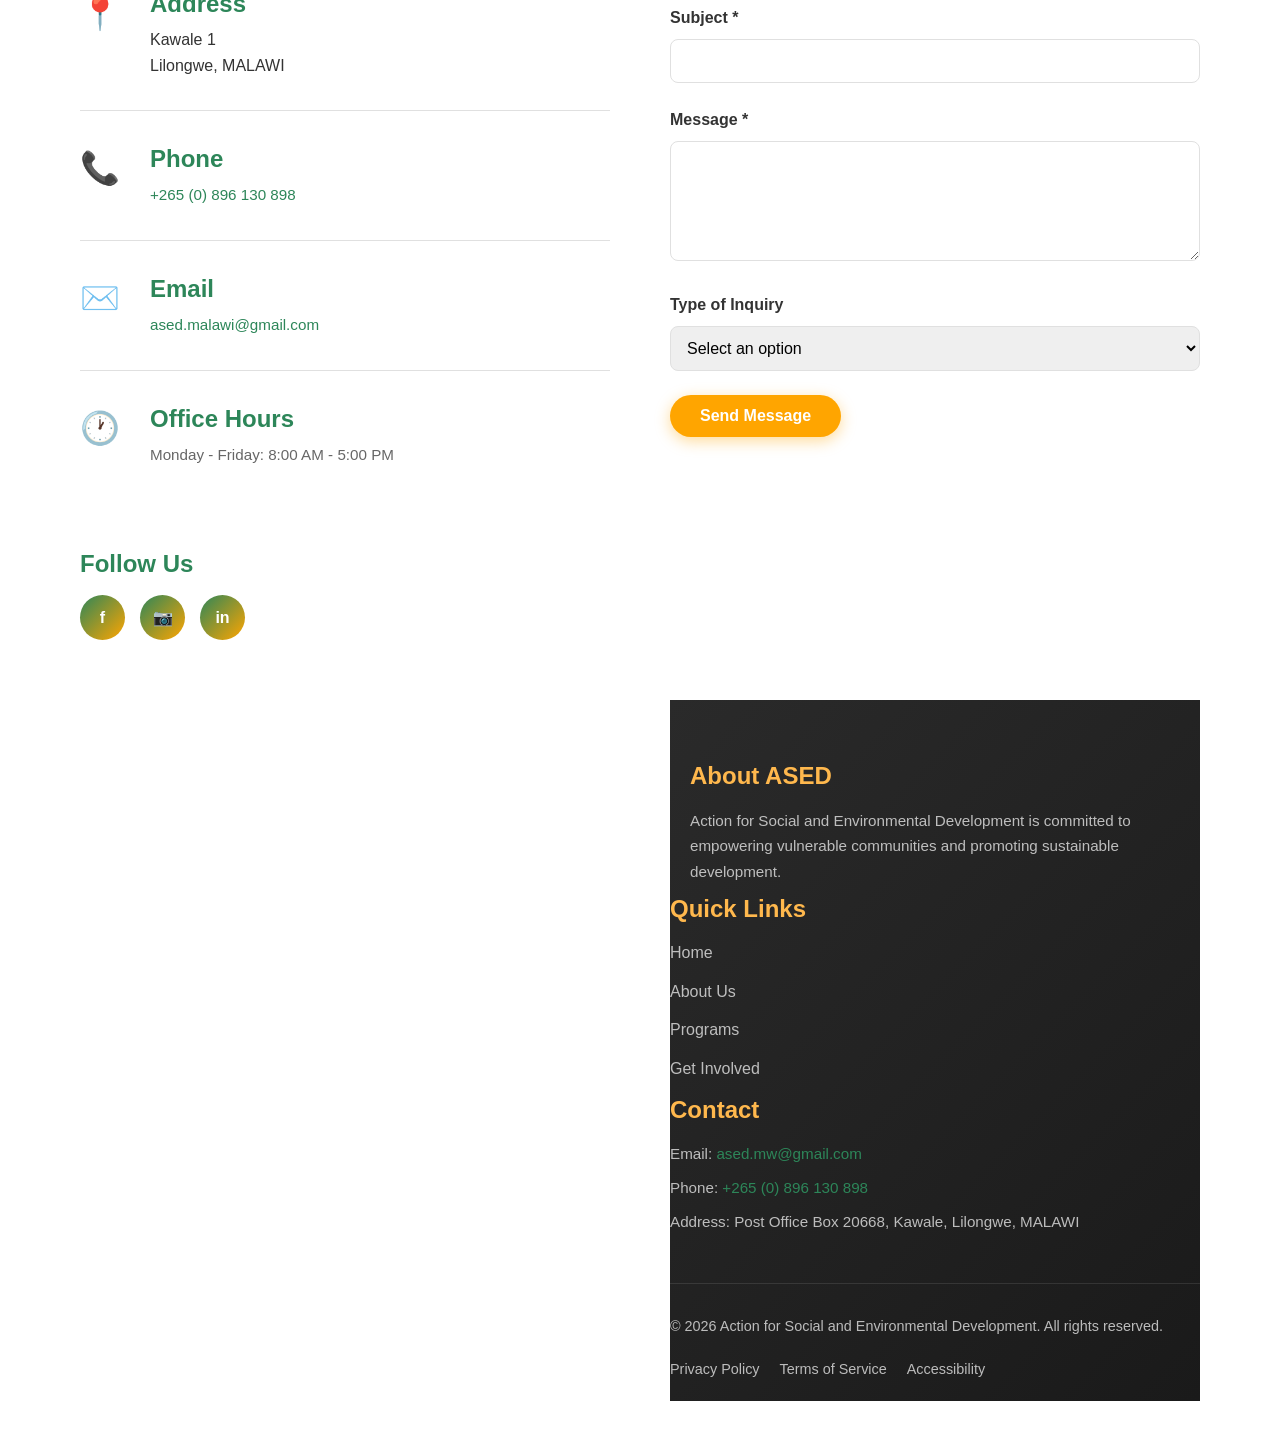
==== commit 3a44e123: "Update index.html" ====
--- a/index.html
+++ b/index.html
@@ -437,9 +437,9 @@
                             <time class="blog-date" datetime="2024-03-10">March 10, 2024</time>
                             <span class="blog-category">Environment</span>
                         </div>
-                        <h3>Planting Hope: Our Reforestation Initiative Reaches 100,000 Trees</h3>
-                        <p>A milestone achievement! Our community-led reforestation project has planted over 100,000 trees, sequestering carbon and creating green jobs for local communities.</p>
-                        <a href="#" class="read-more">Read Full Story →</a>
+                        <h3>Citizen science: Our citizen science project trains refugees in environmental monitoring </h3>
+                        <p>With funding from Antipode, our project aimed at re imagining citizen science by understanding how displaced people make environmental decisions under stress of different pandemics like COVID-19.</p>
+                        <a href="antipode.html" class="read-more">Read Full Story →</a>
                     </div>
                 </article>
                          
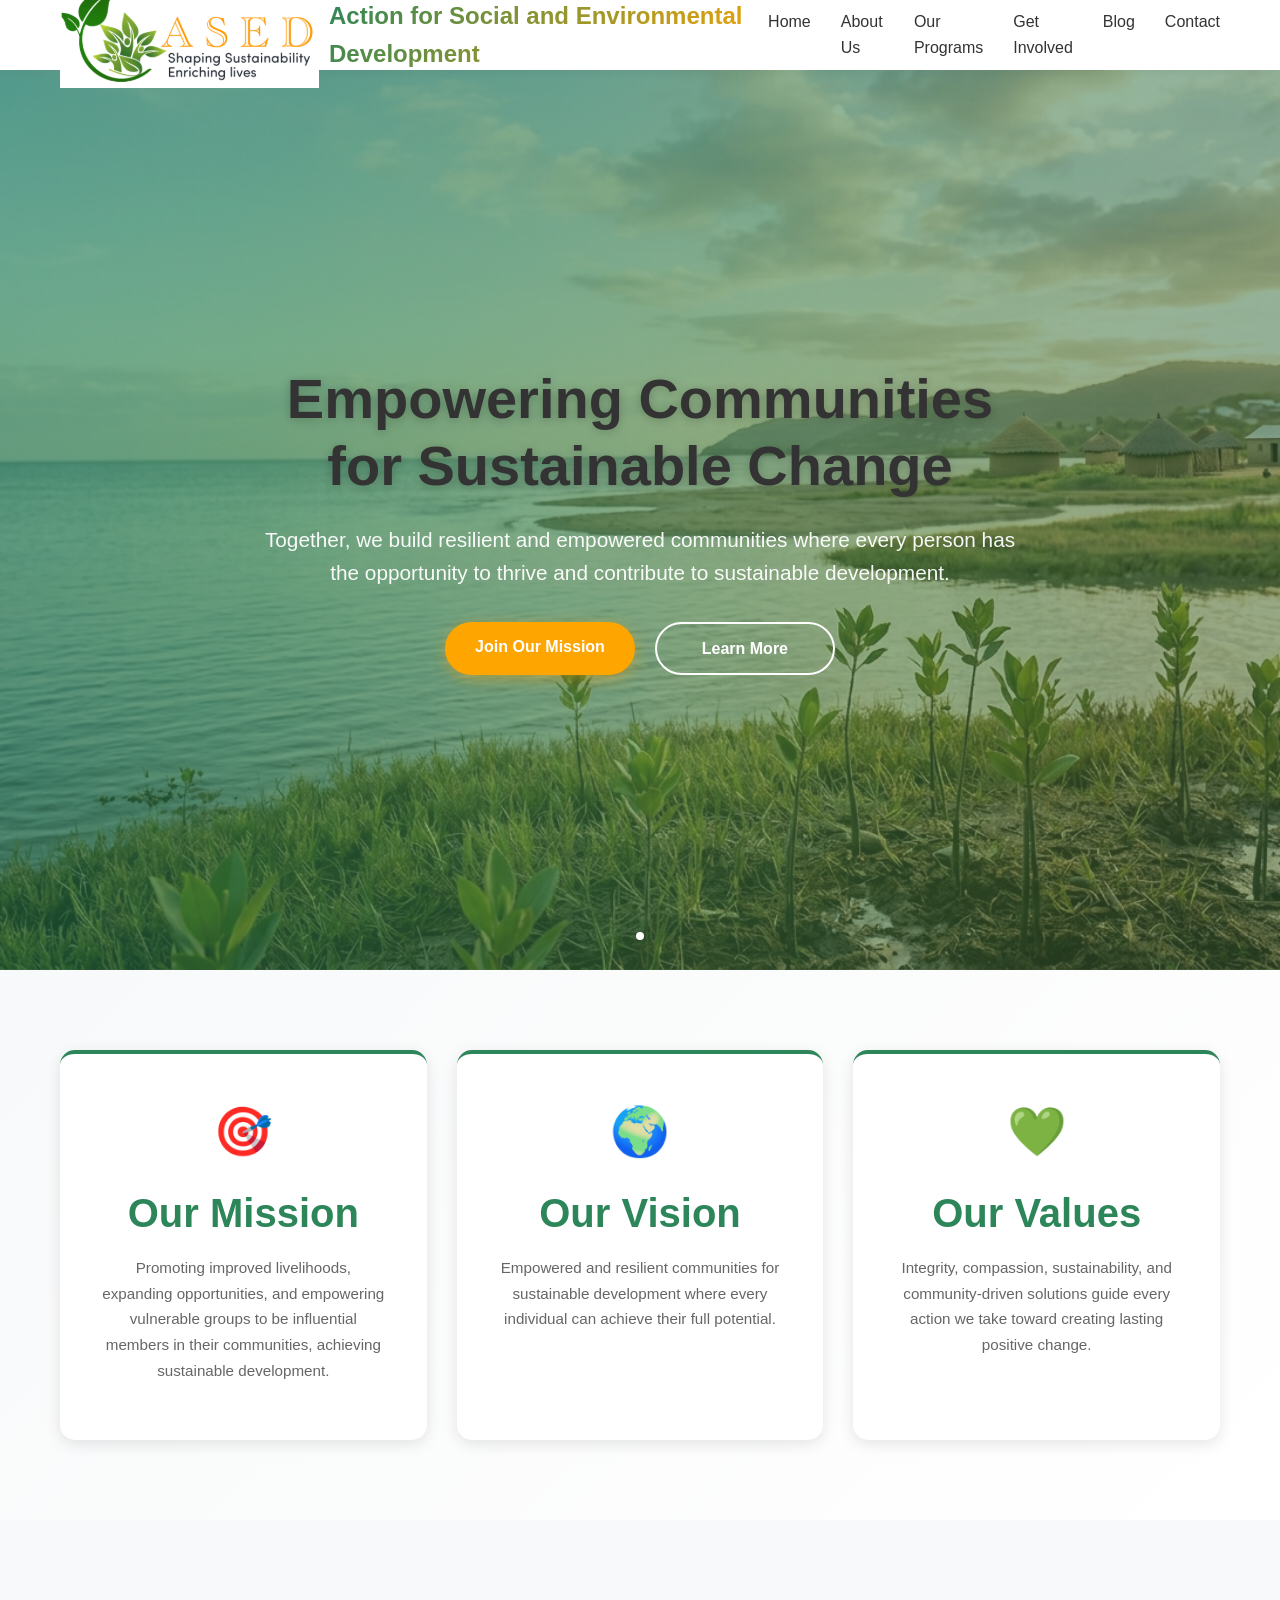
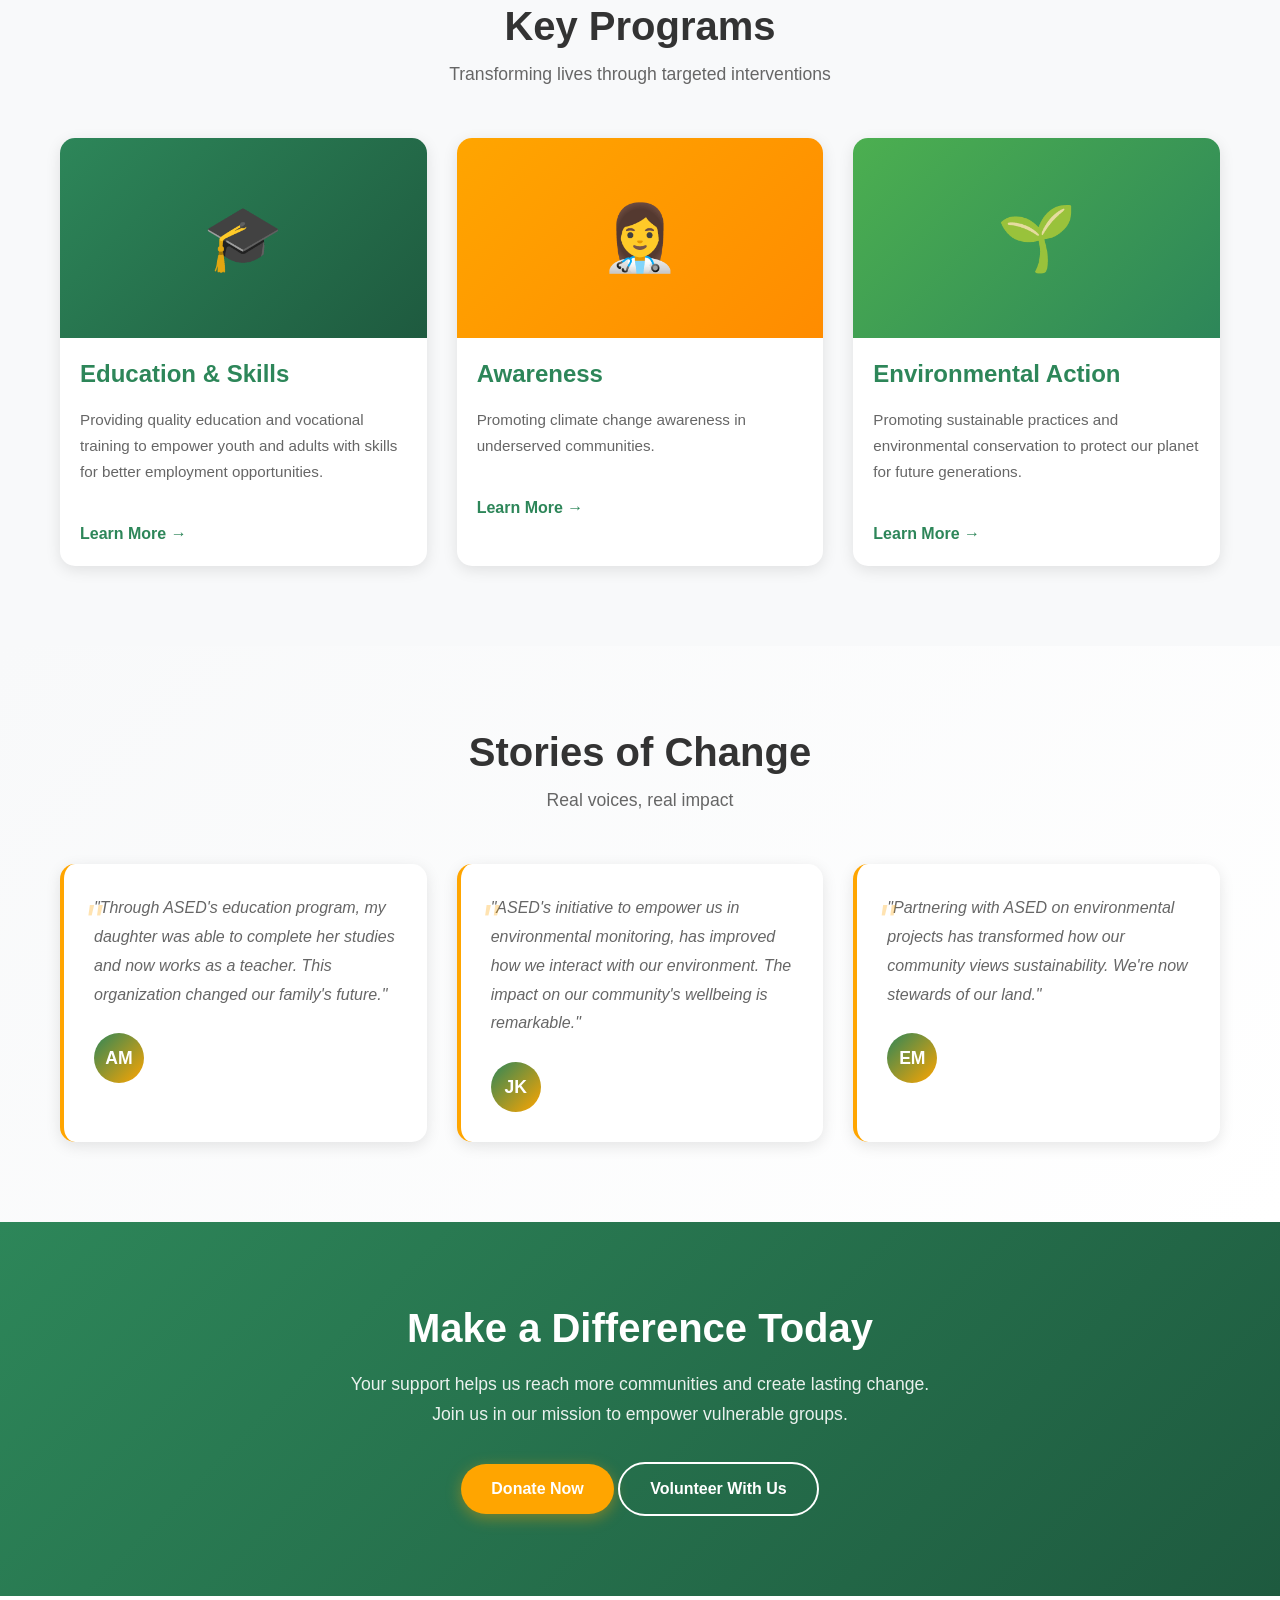
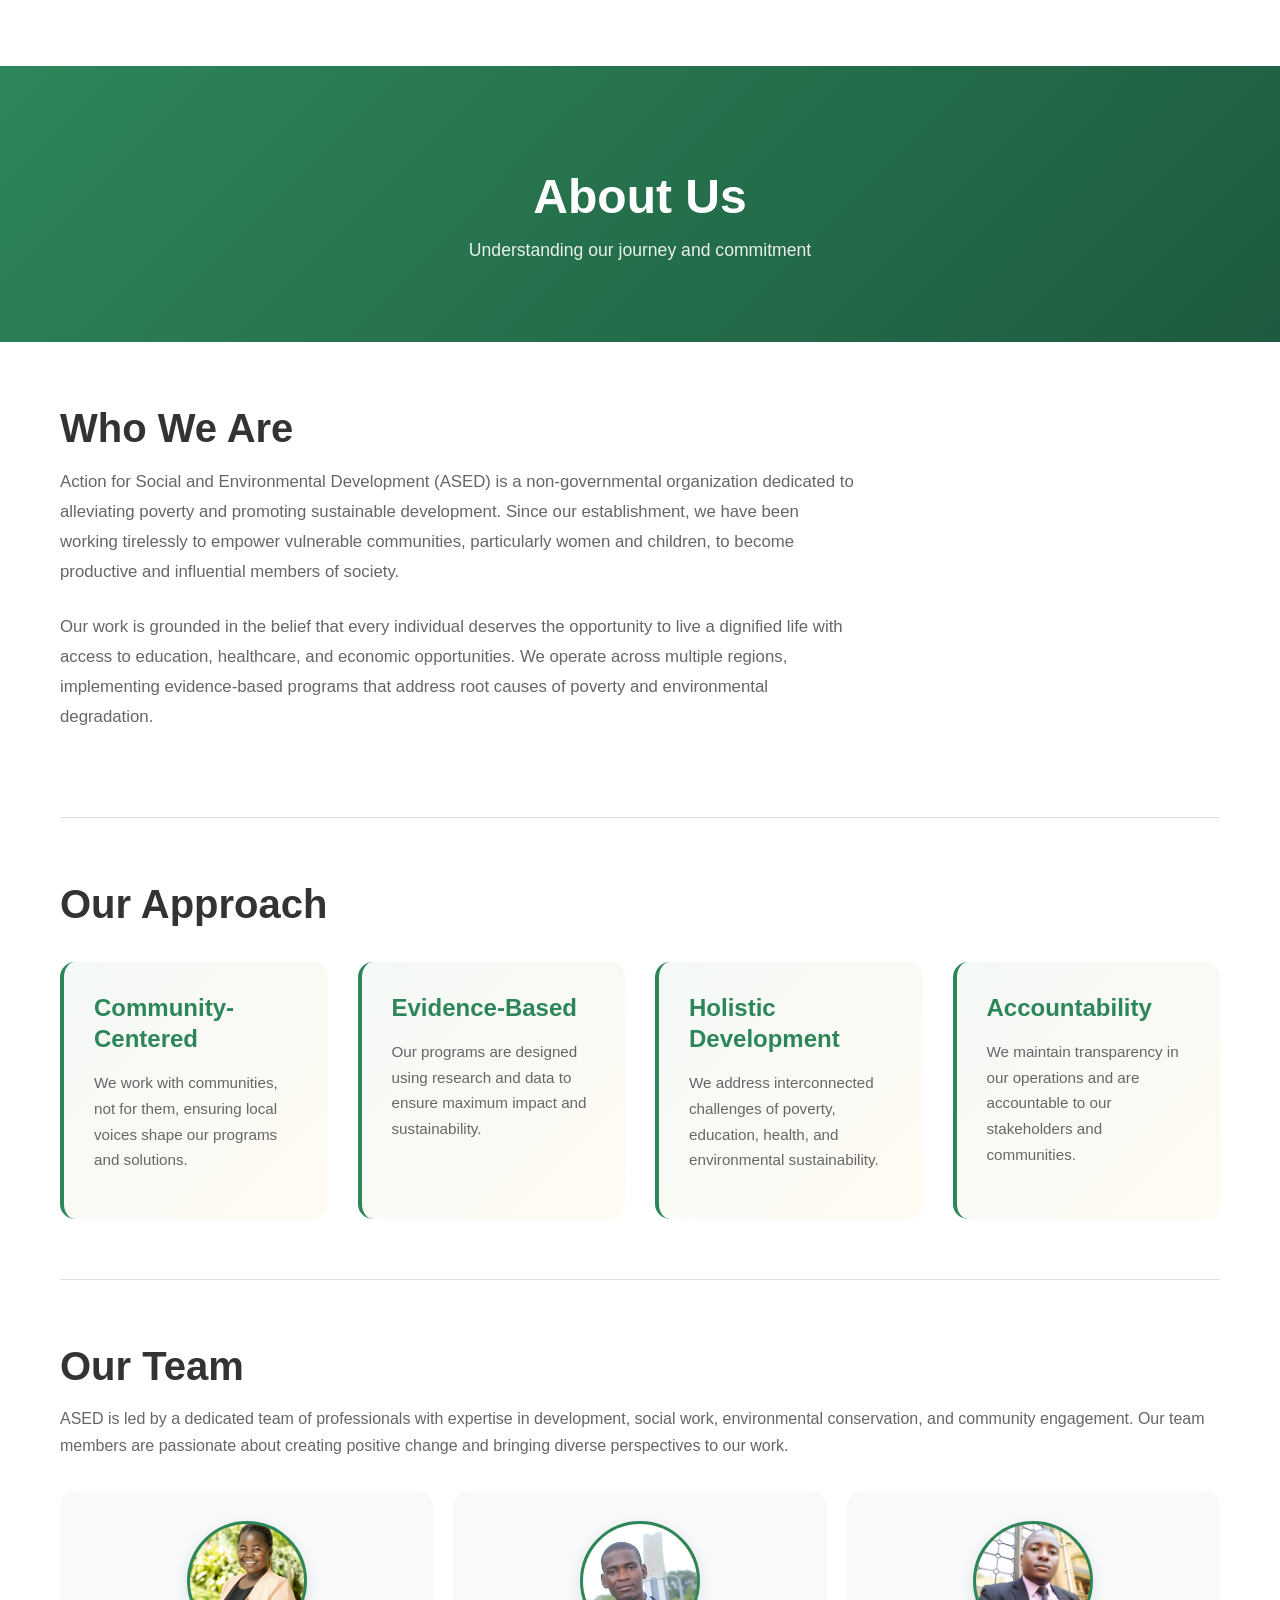
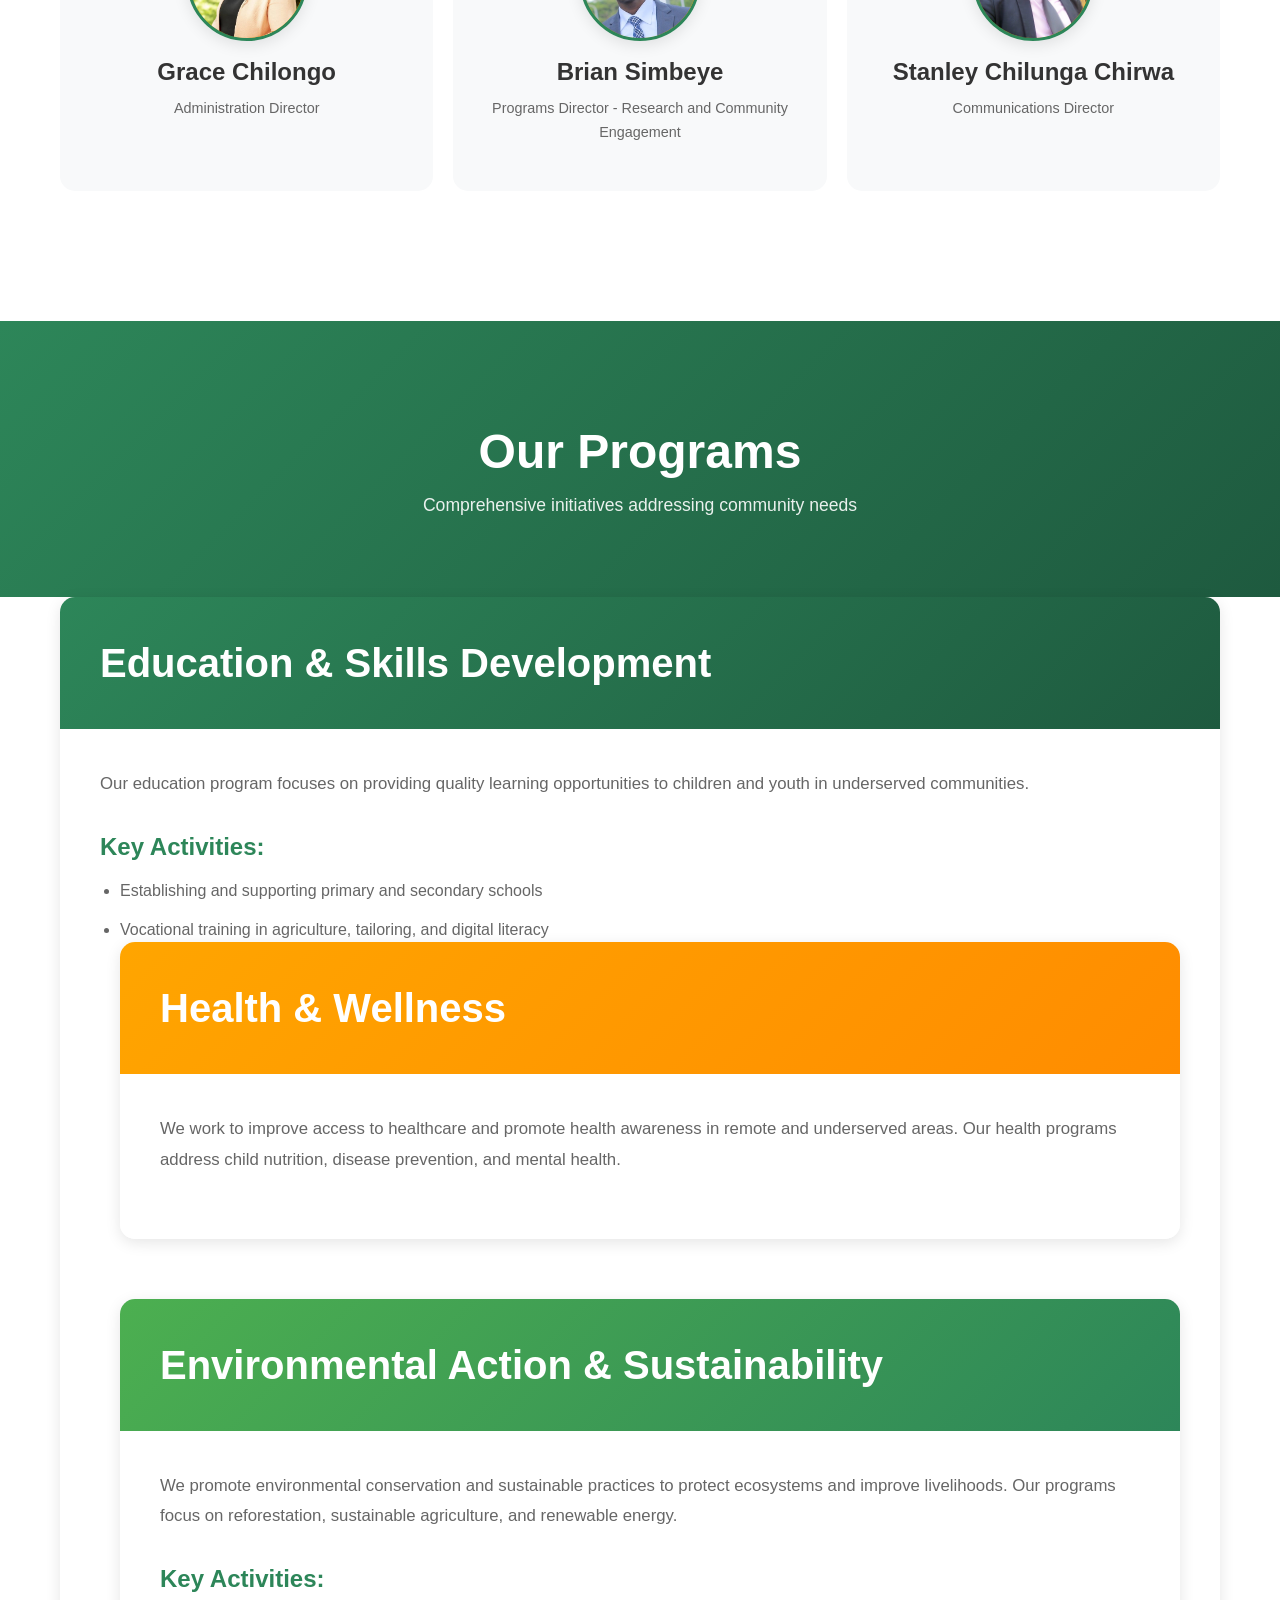
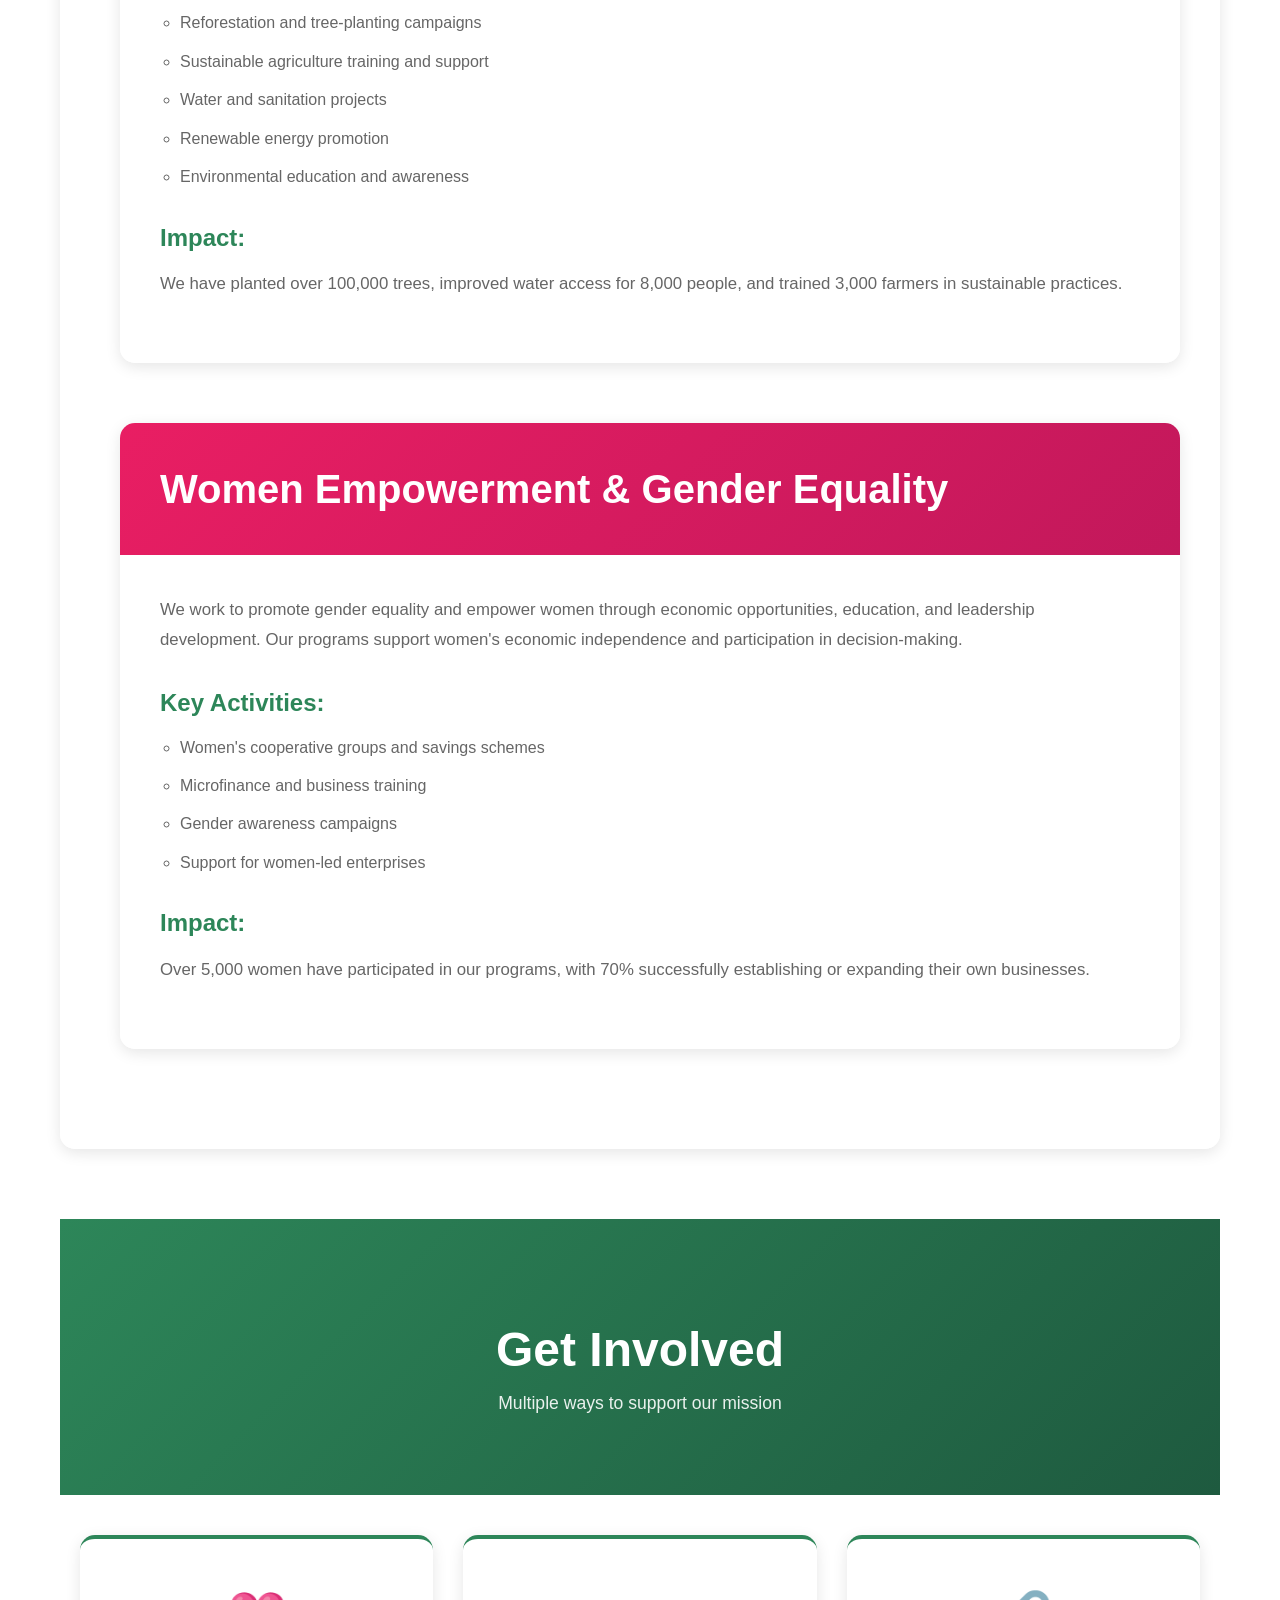
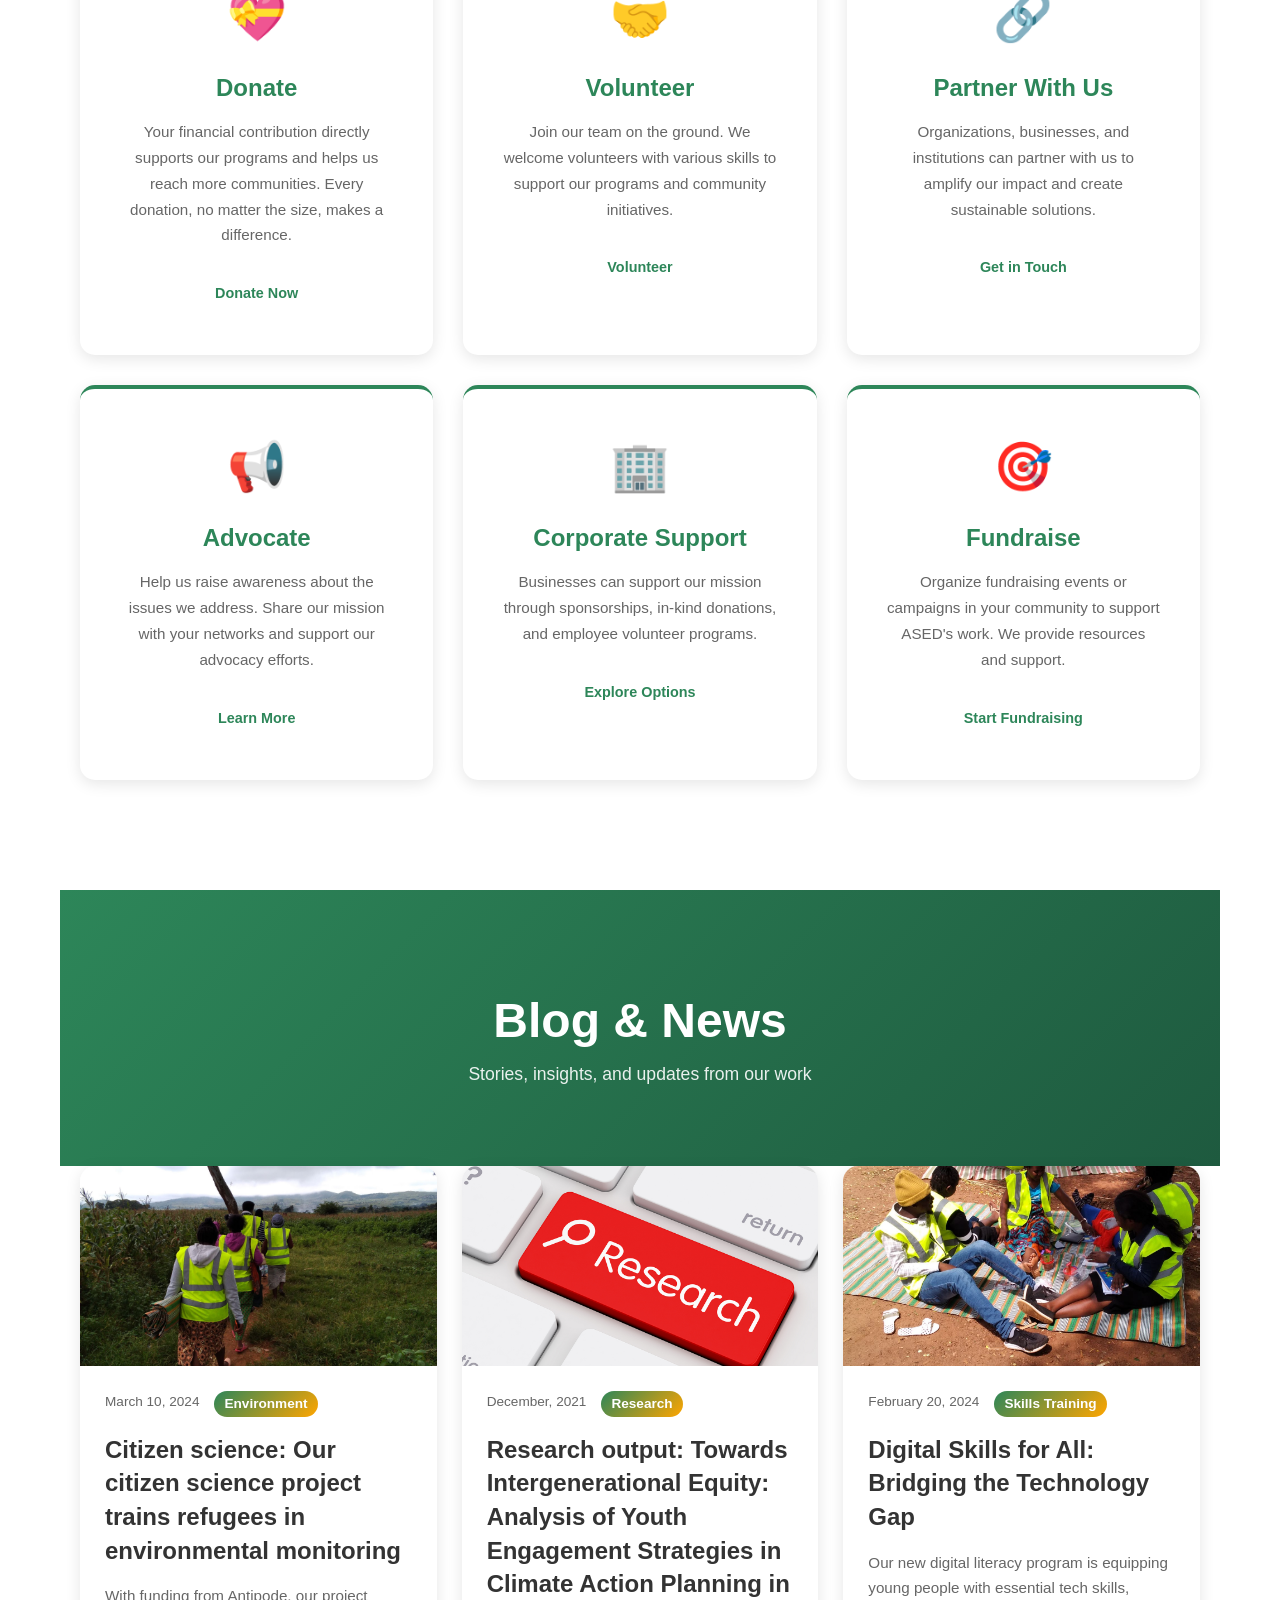
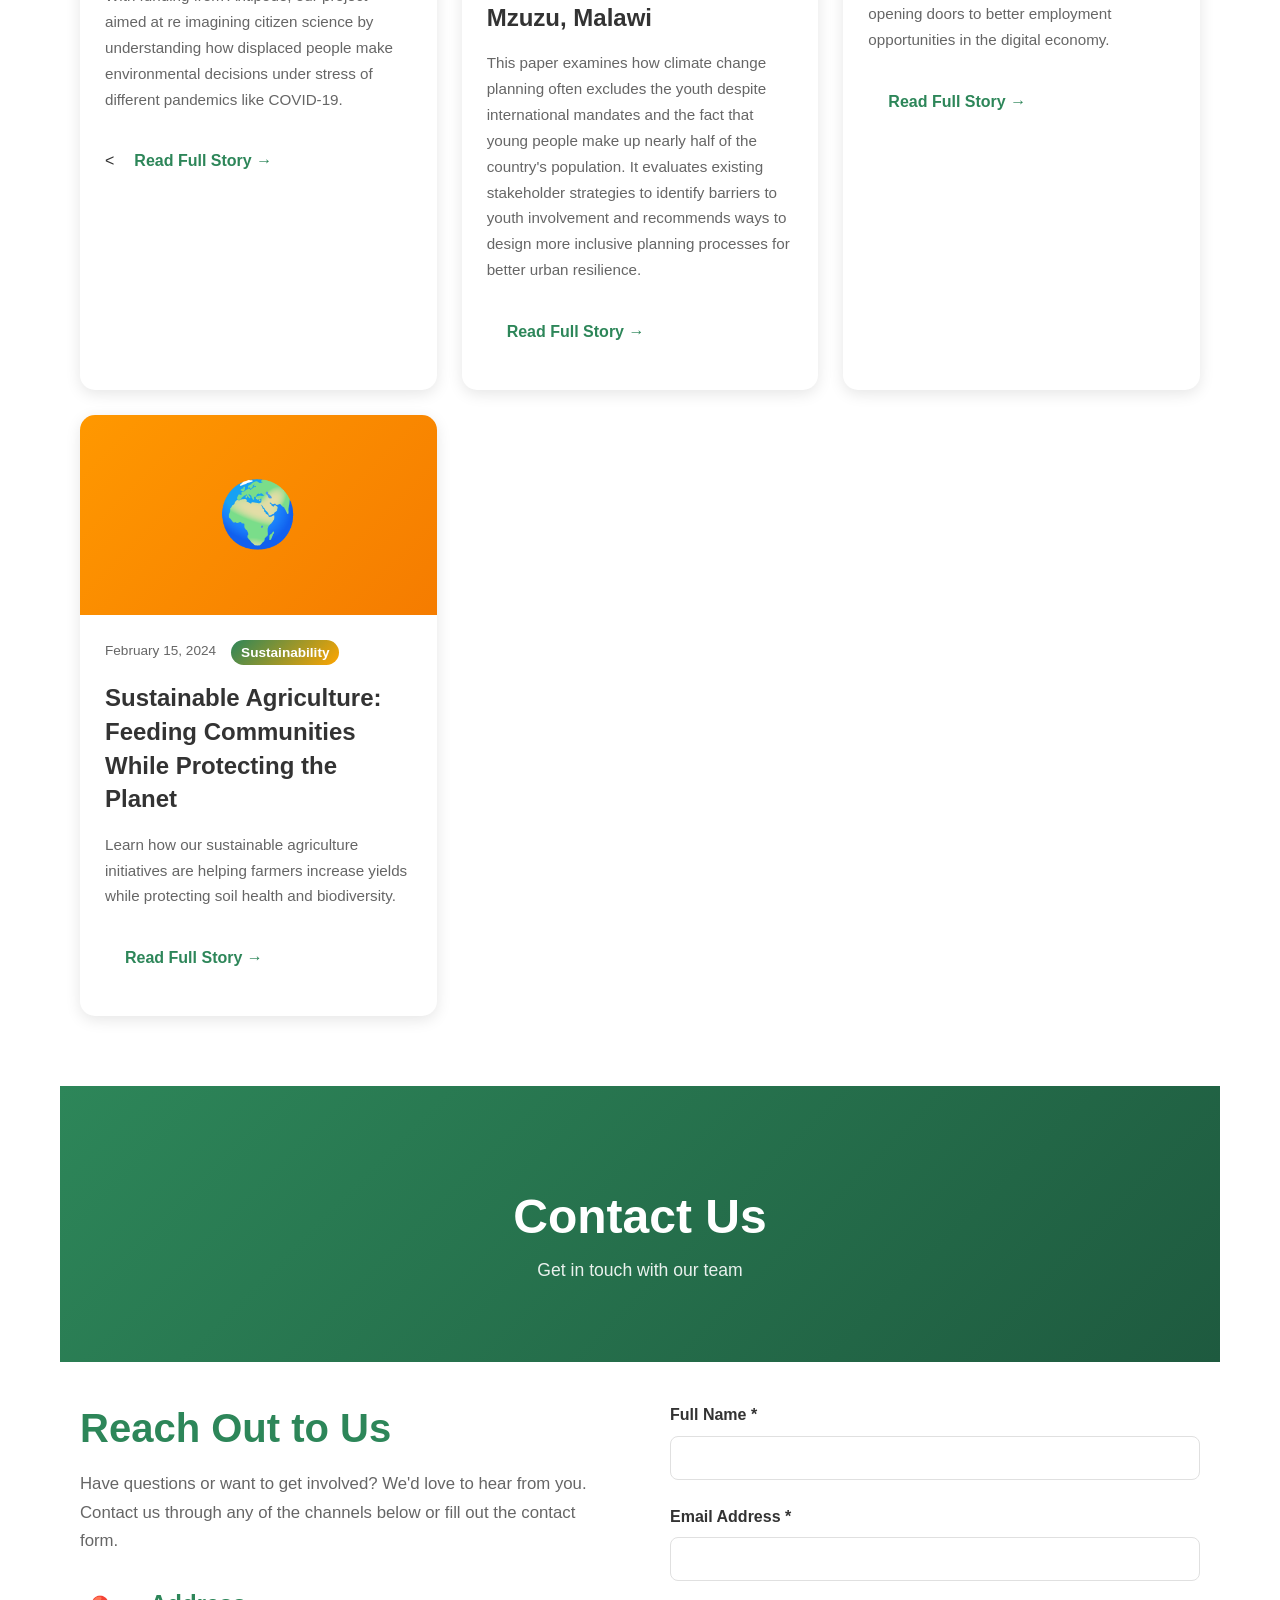
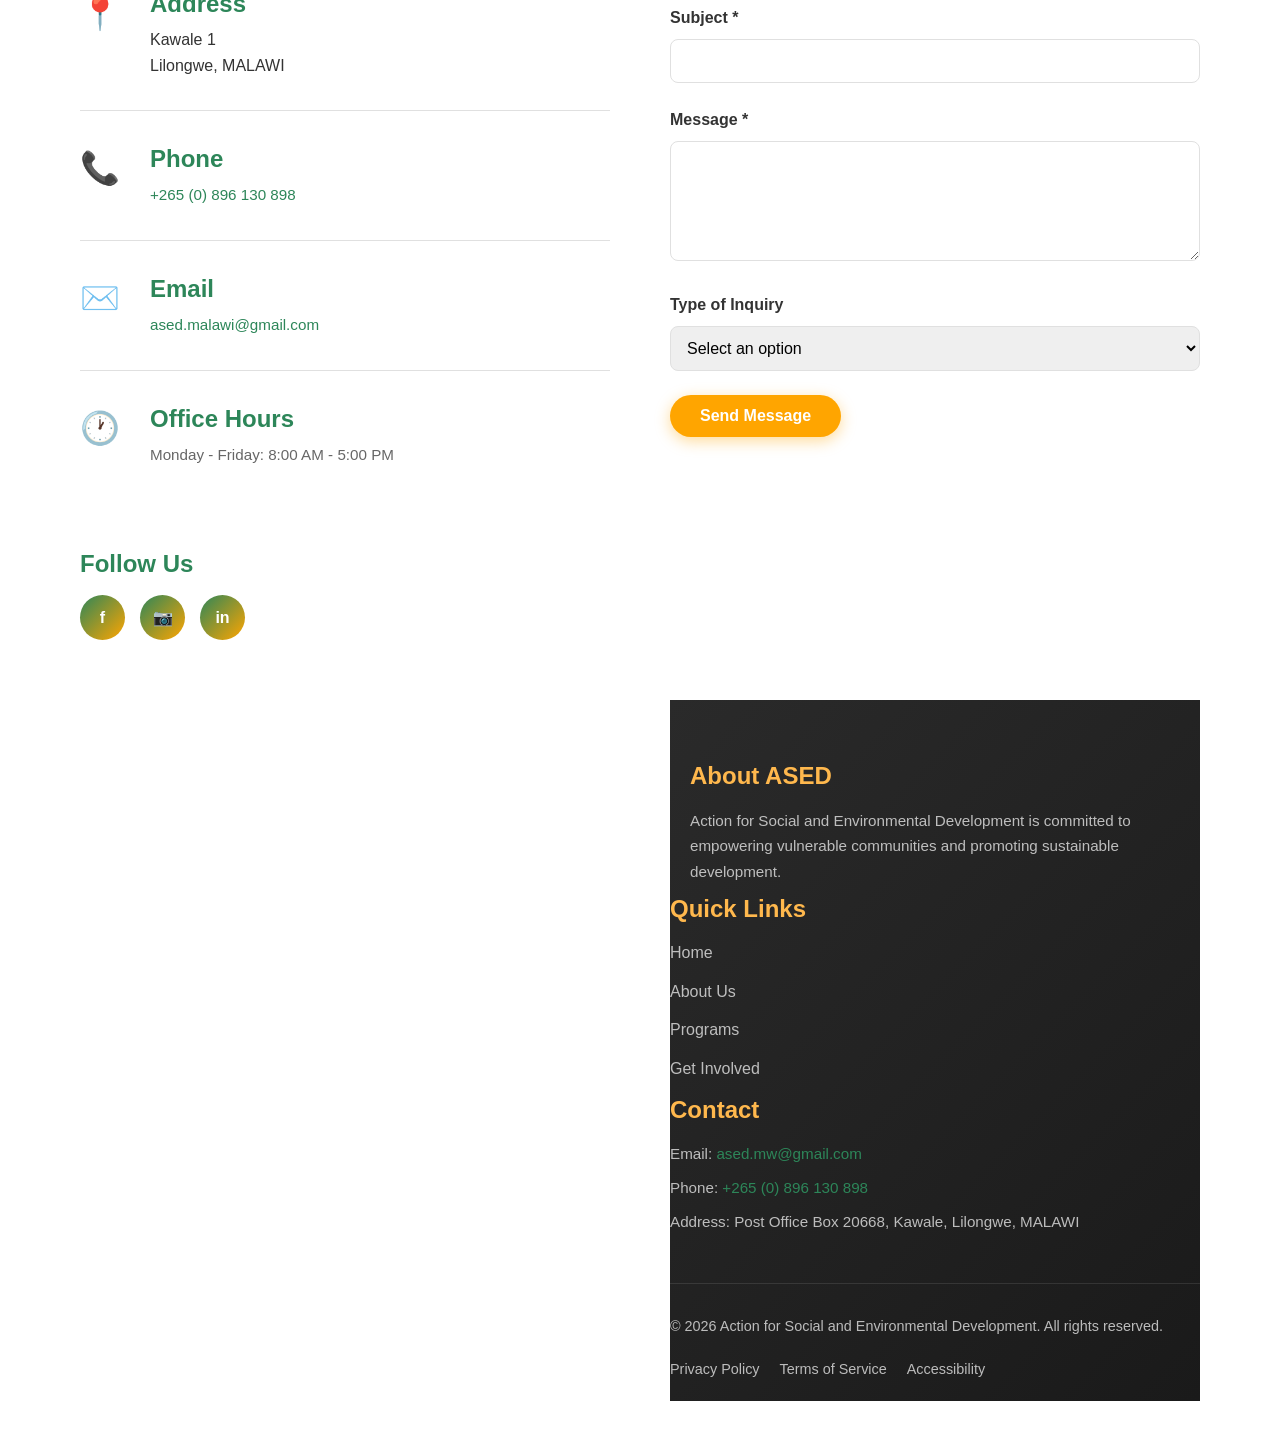
==== commit 0871013e: "Update index.html" ====
--- a/index.html
+++ b/index.html
@@ -439,7 +439,7 @@
                         </div>
                         <h3>Citizen science: Our citizen science project trains refugees in environmental monitoring </h3>
                         <p>With funding from Antipode, our project aimed at re imagining citizen science by understanding how displaced people make environmental decisions under stress of different pandemics like COVID-19.</p>
-                        <a href="antipode.html" class="read-more">Read Full Story →</a>
+                        <<a href="antipode.pdf" class="read-more" target="_blank">Read Full Story →</a>
                     </div>
                 </article>
                          
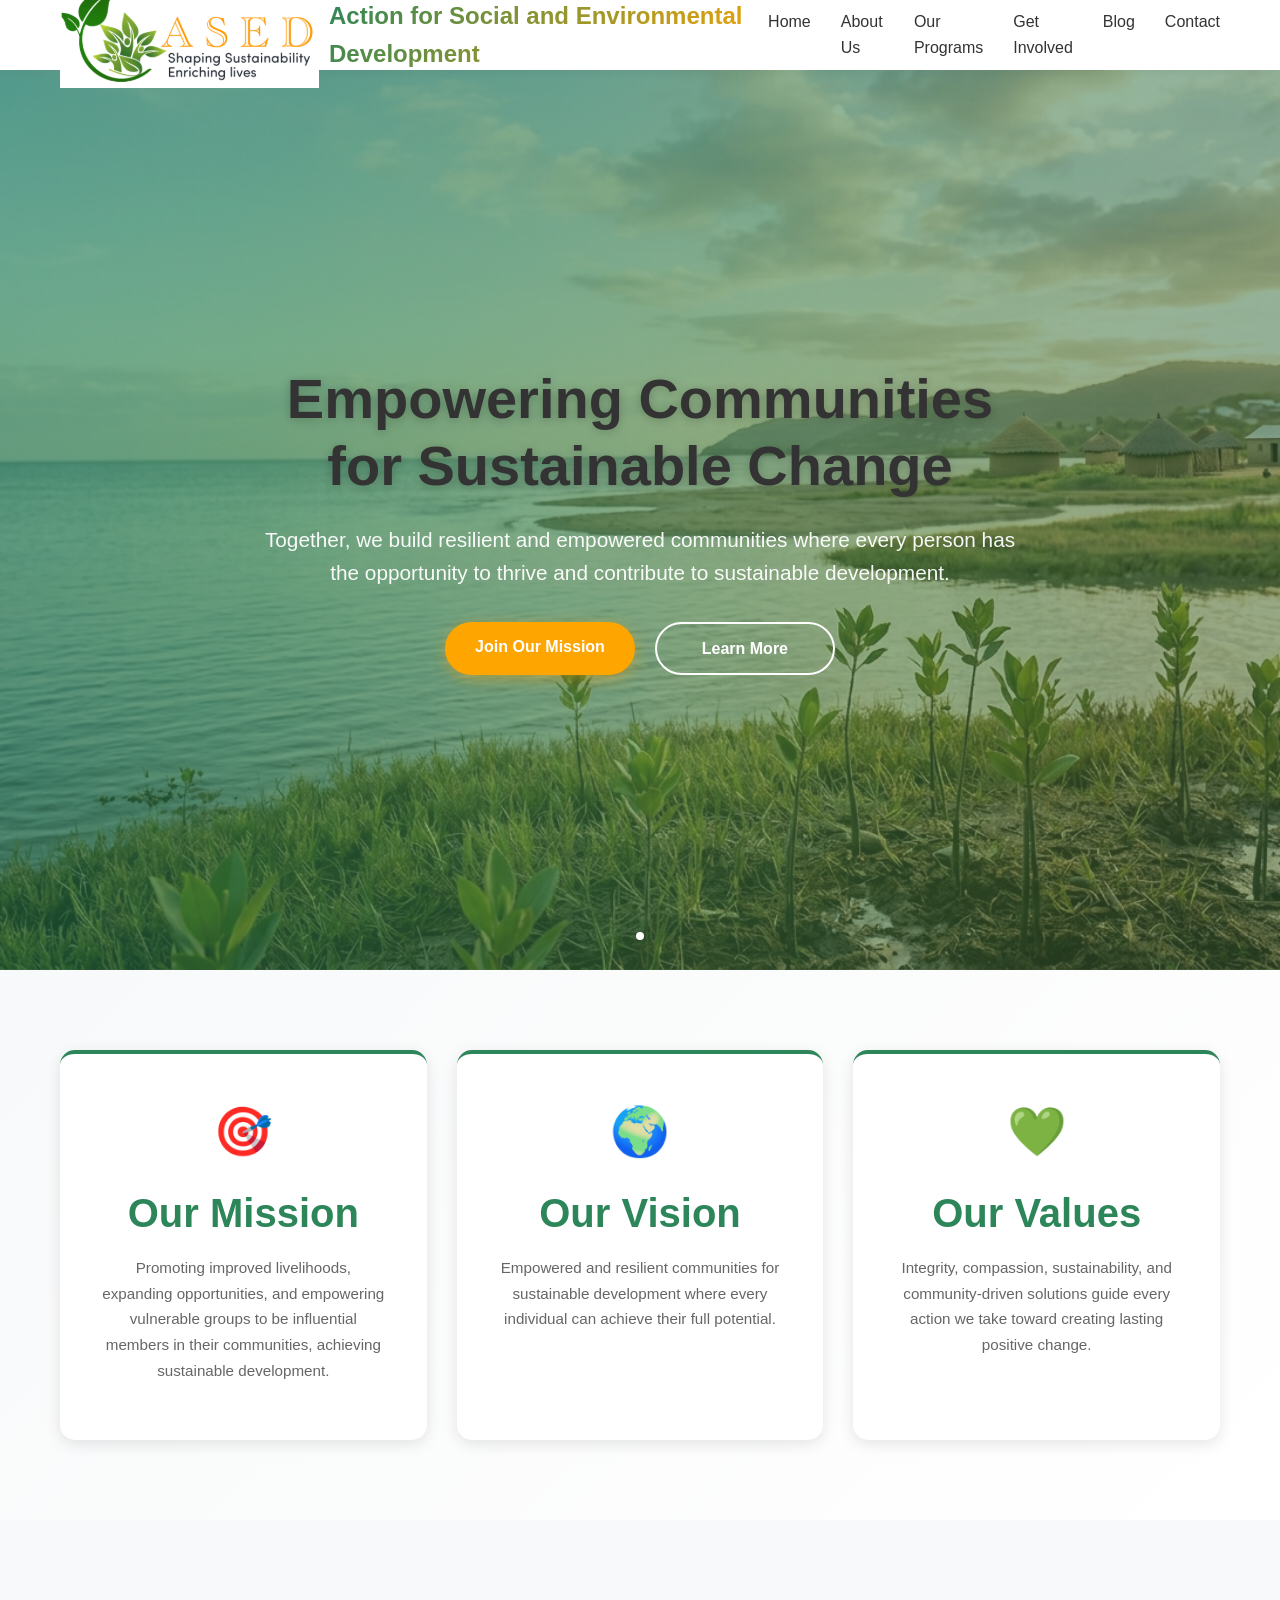
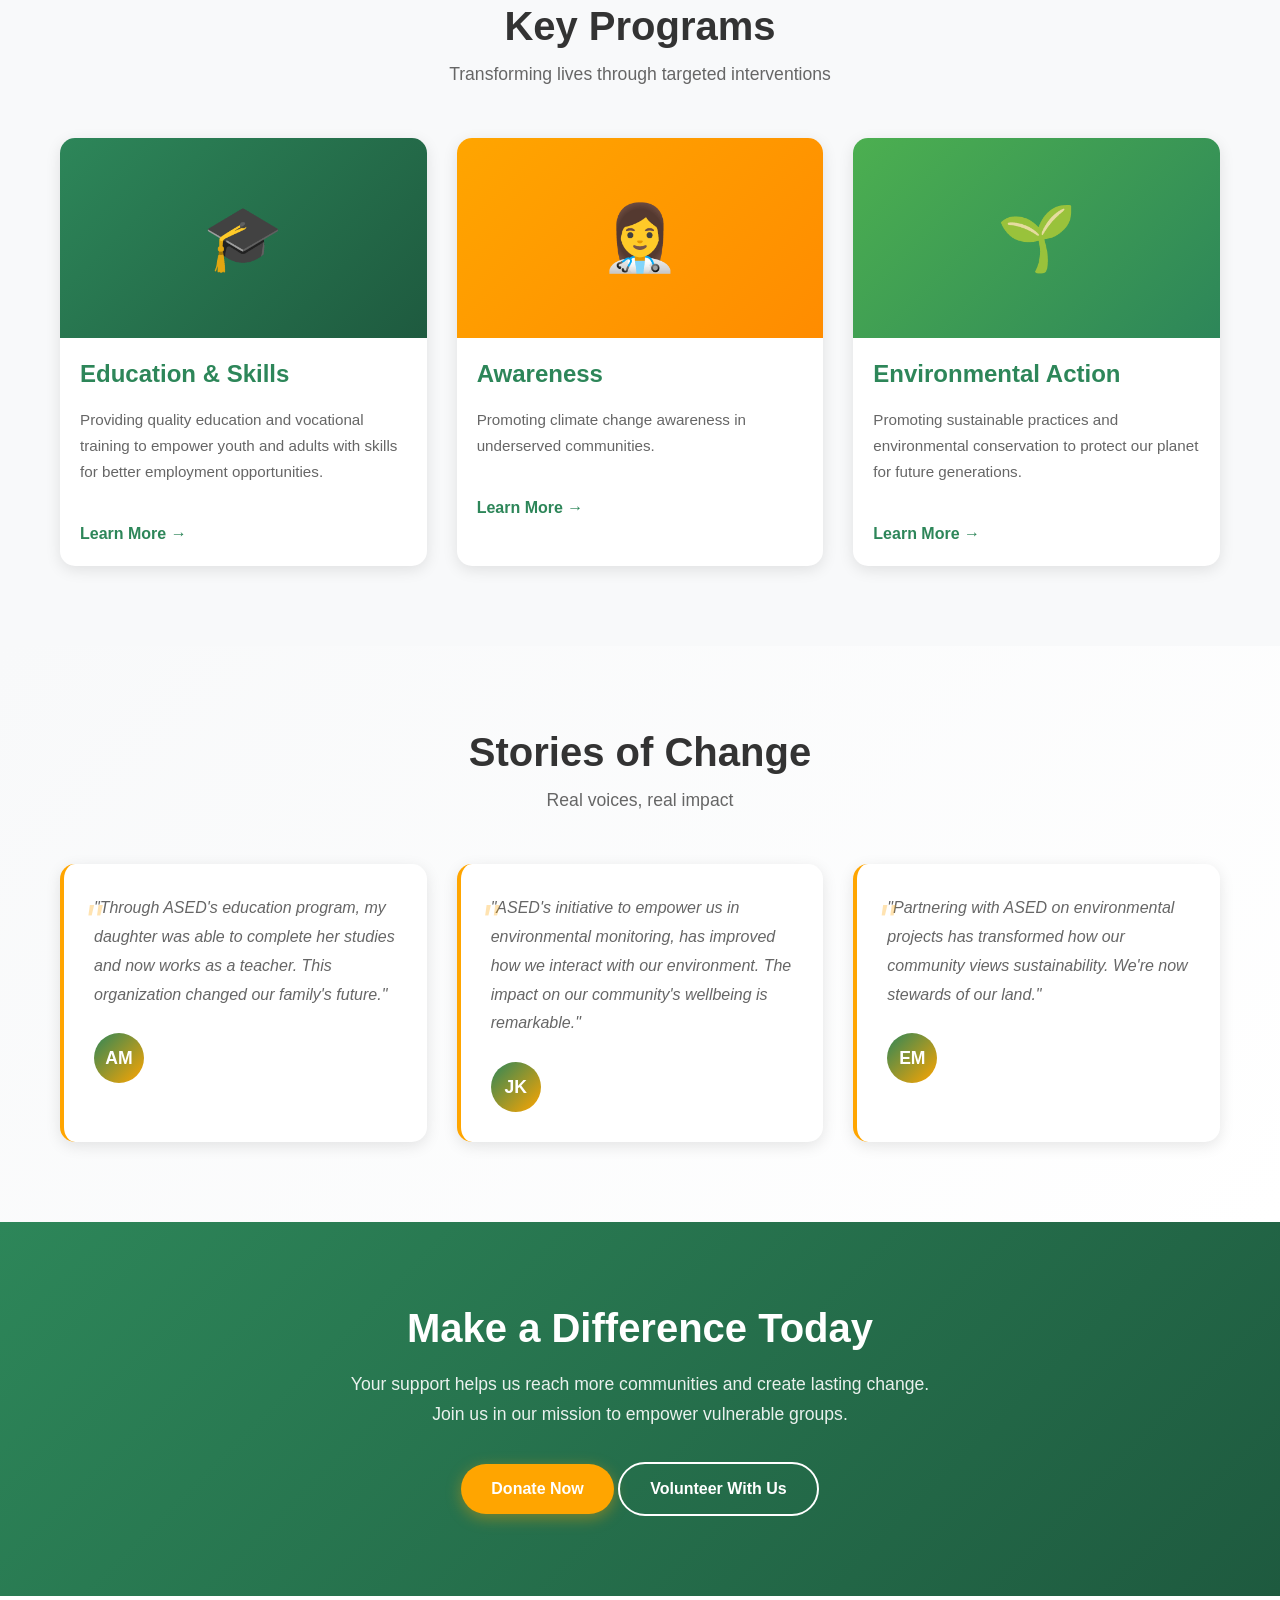
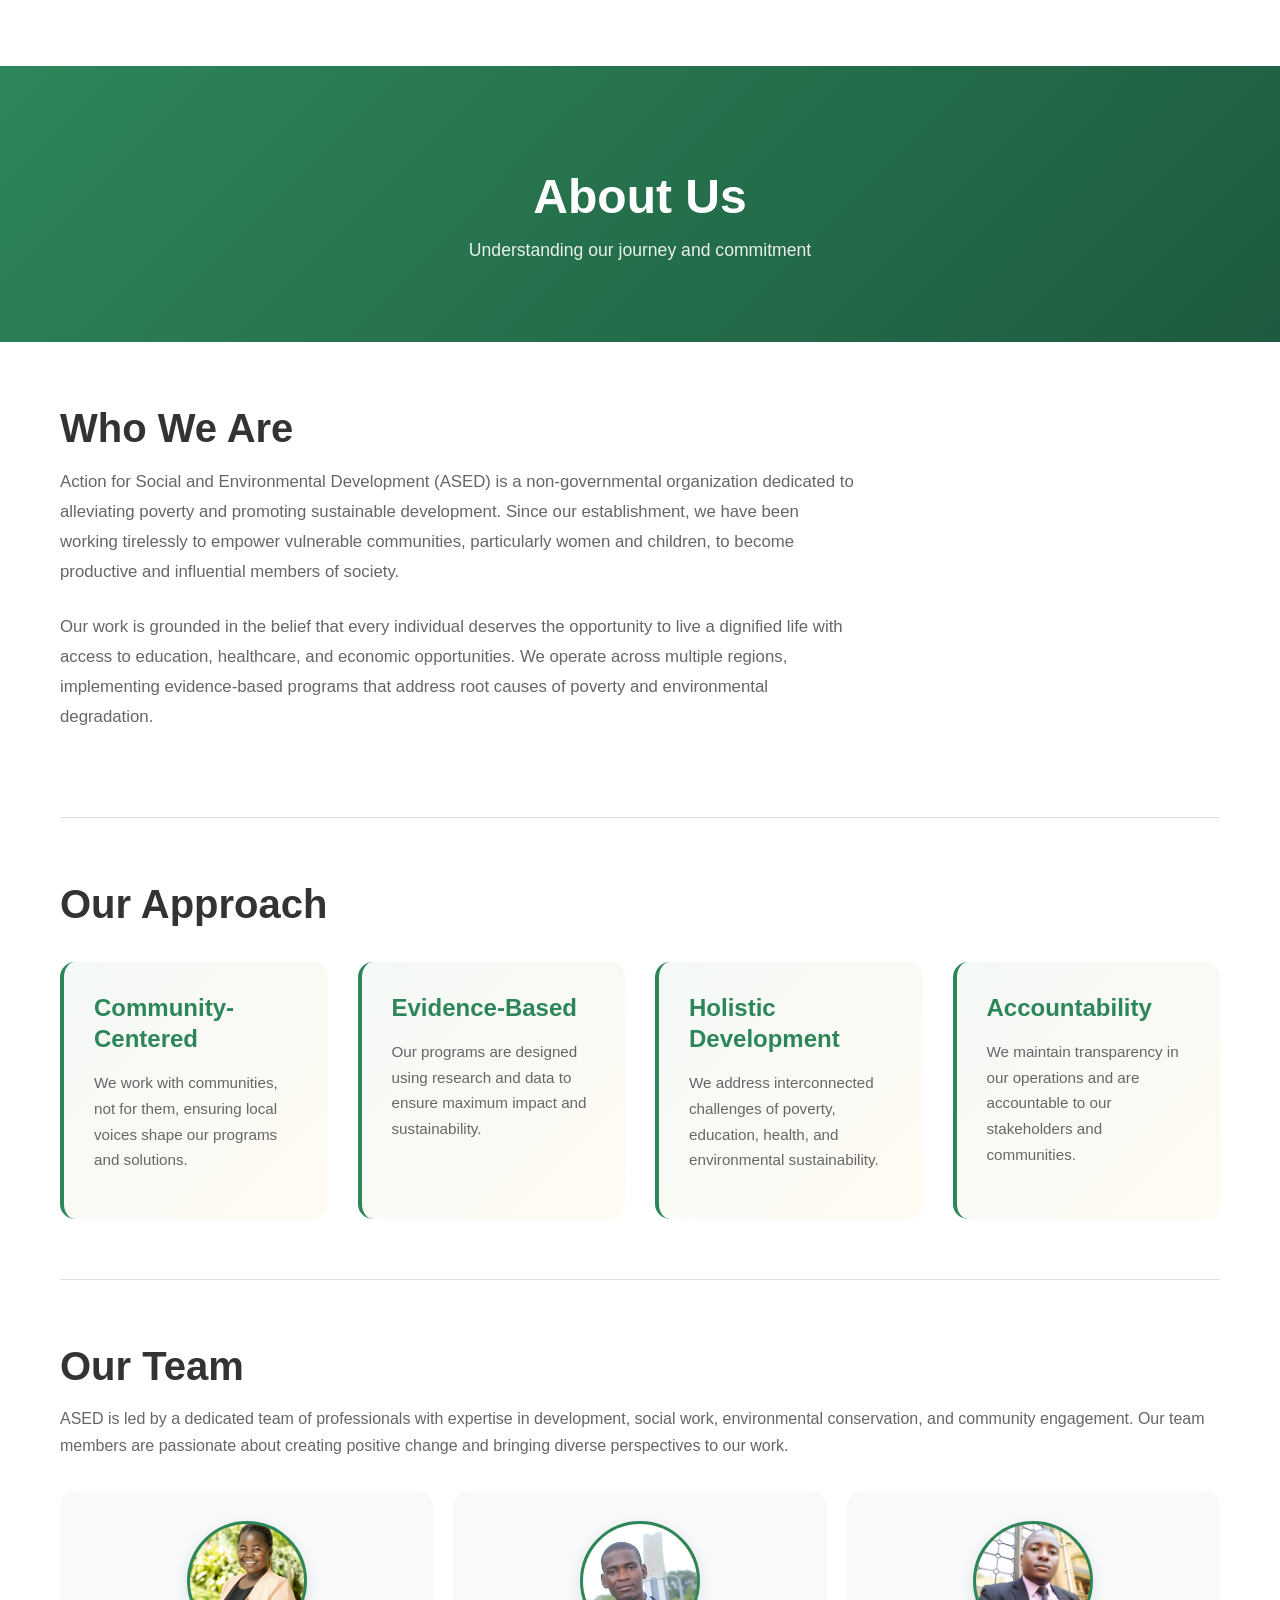
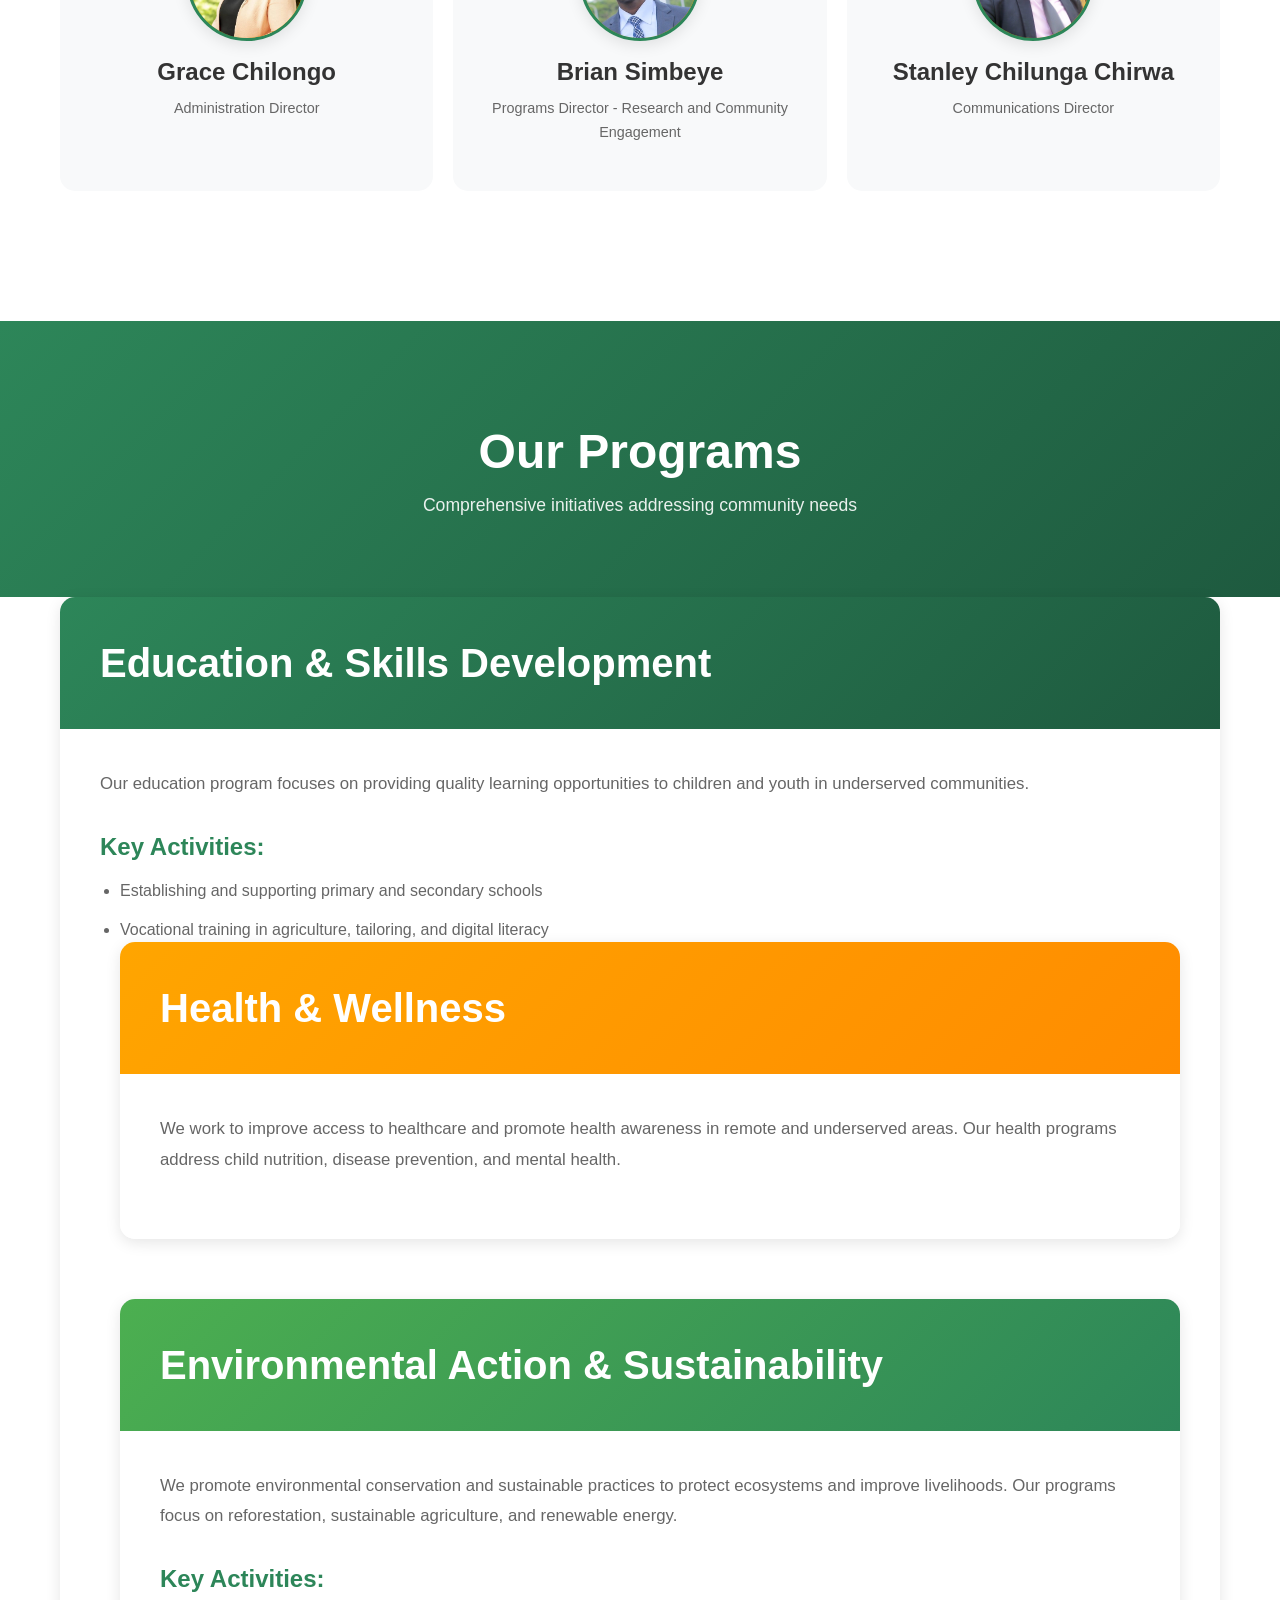
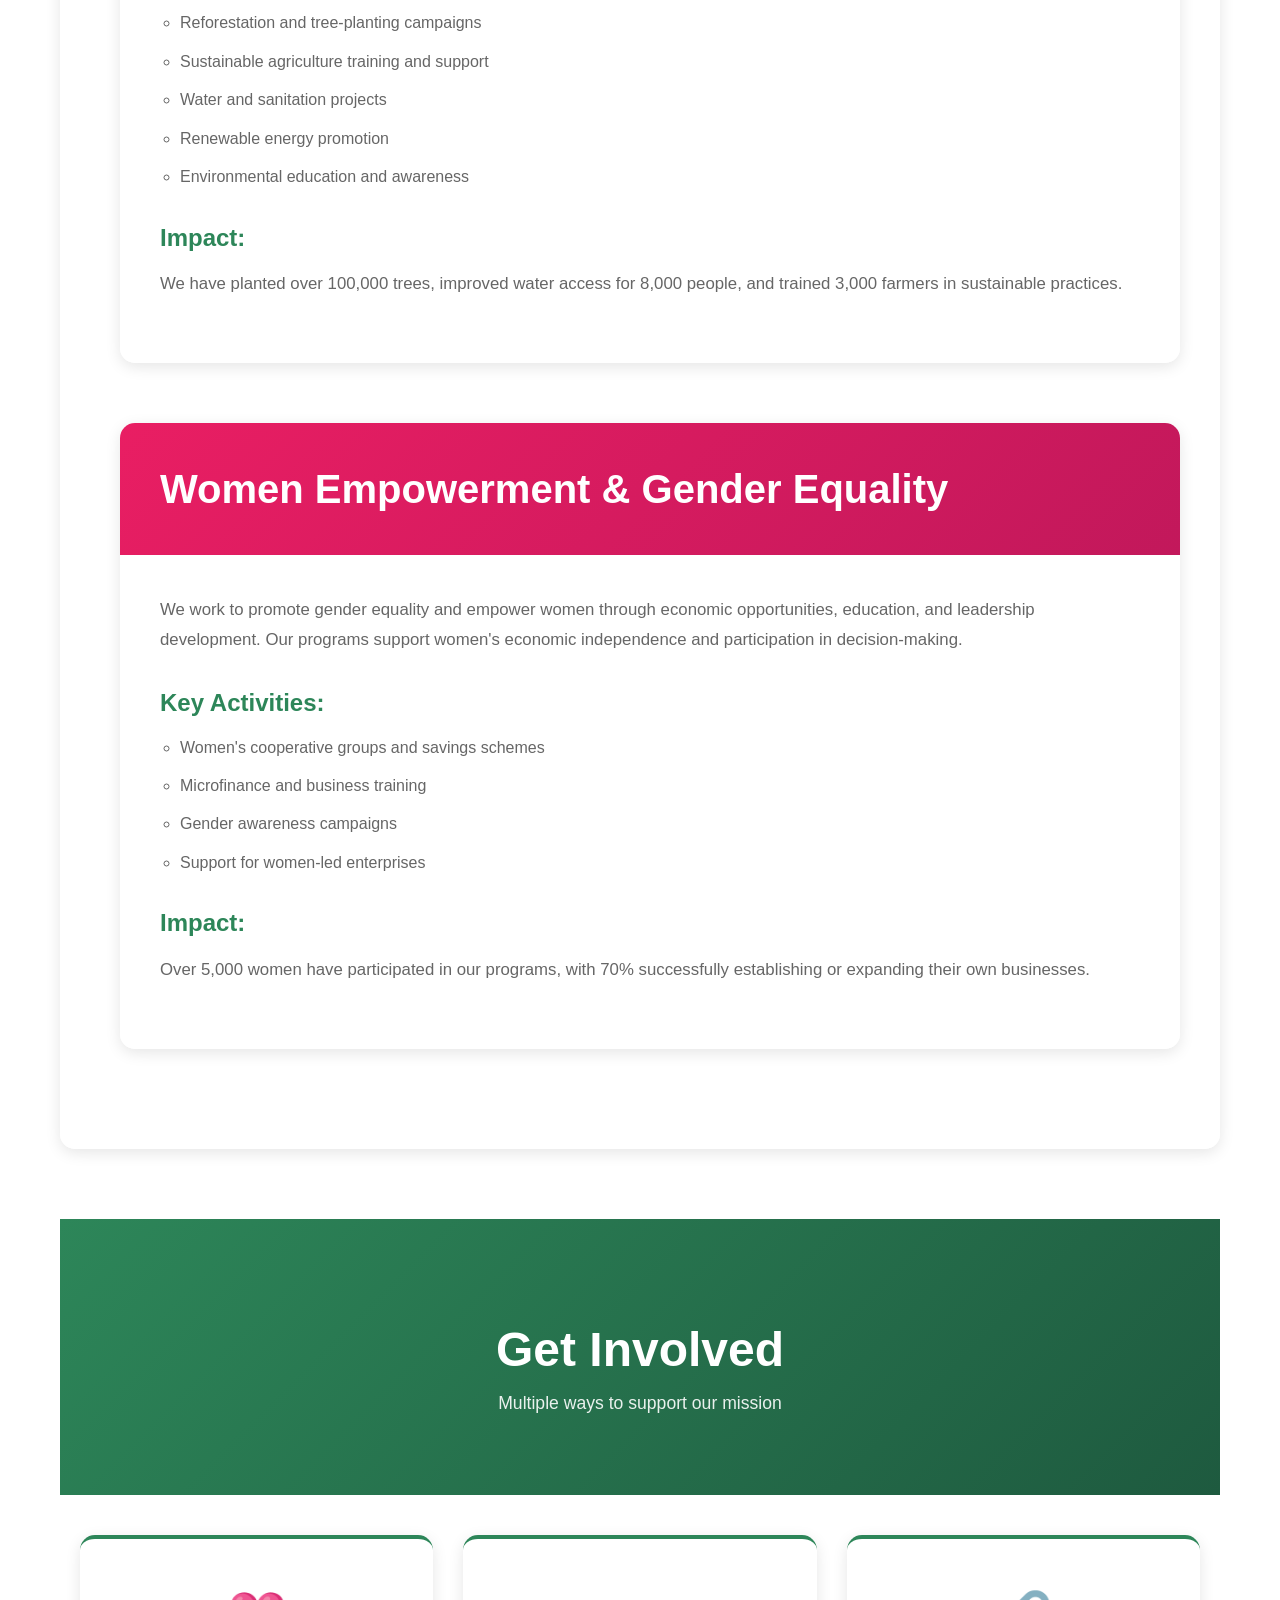
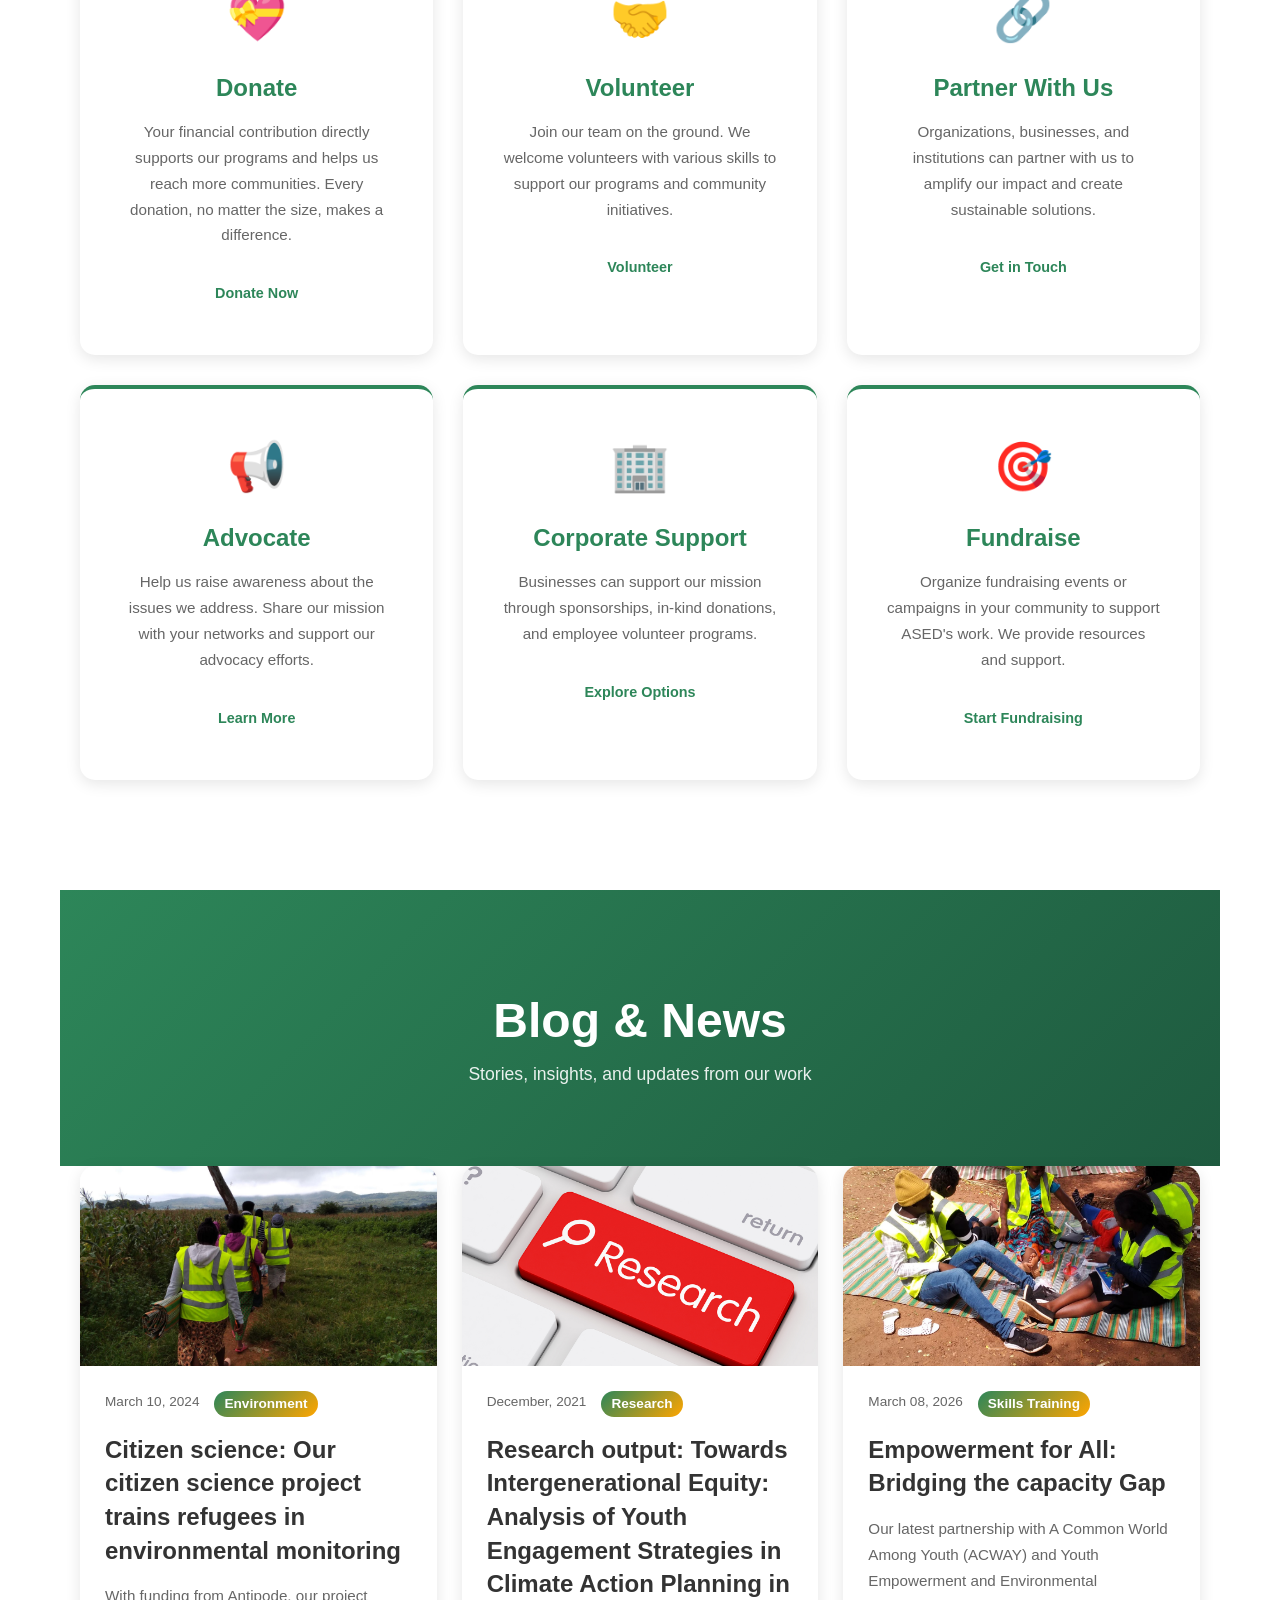
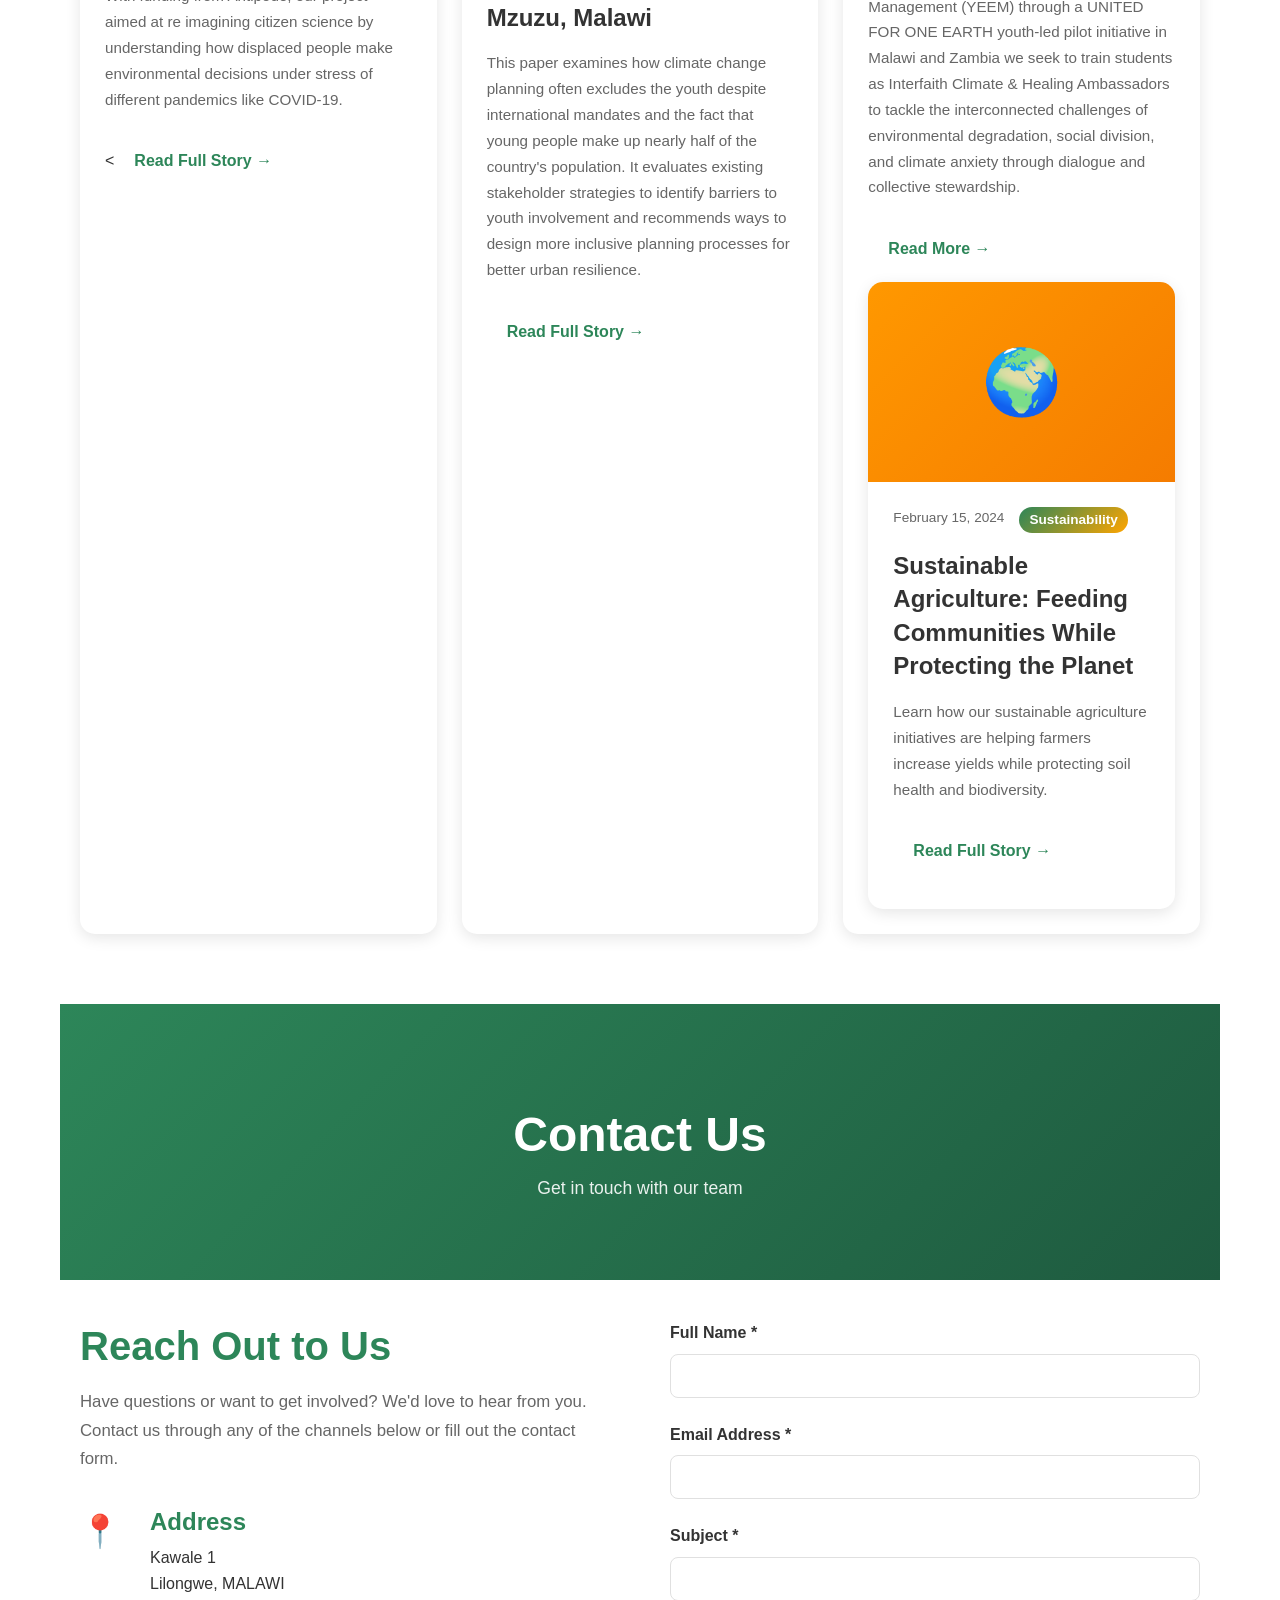
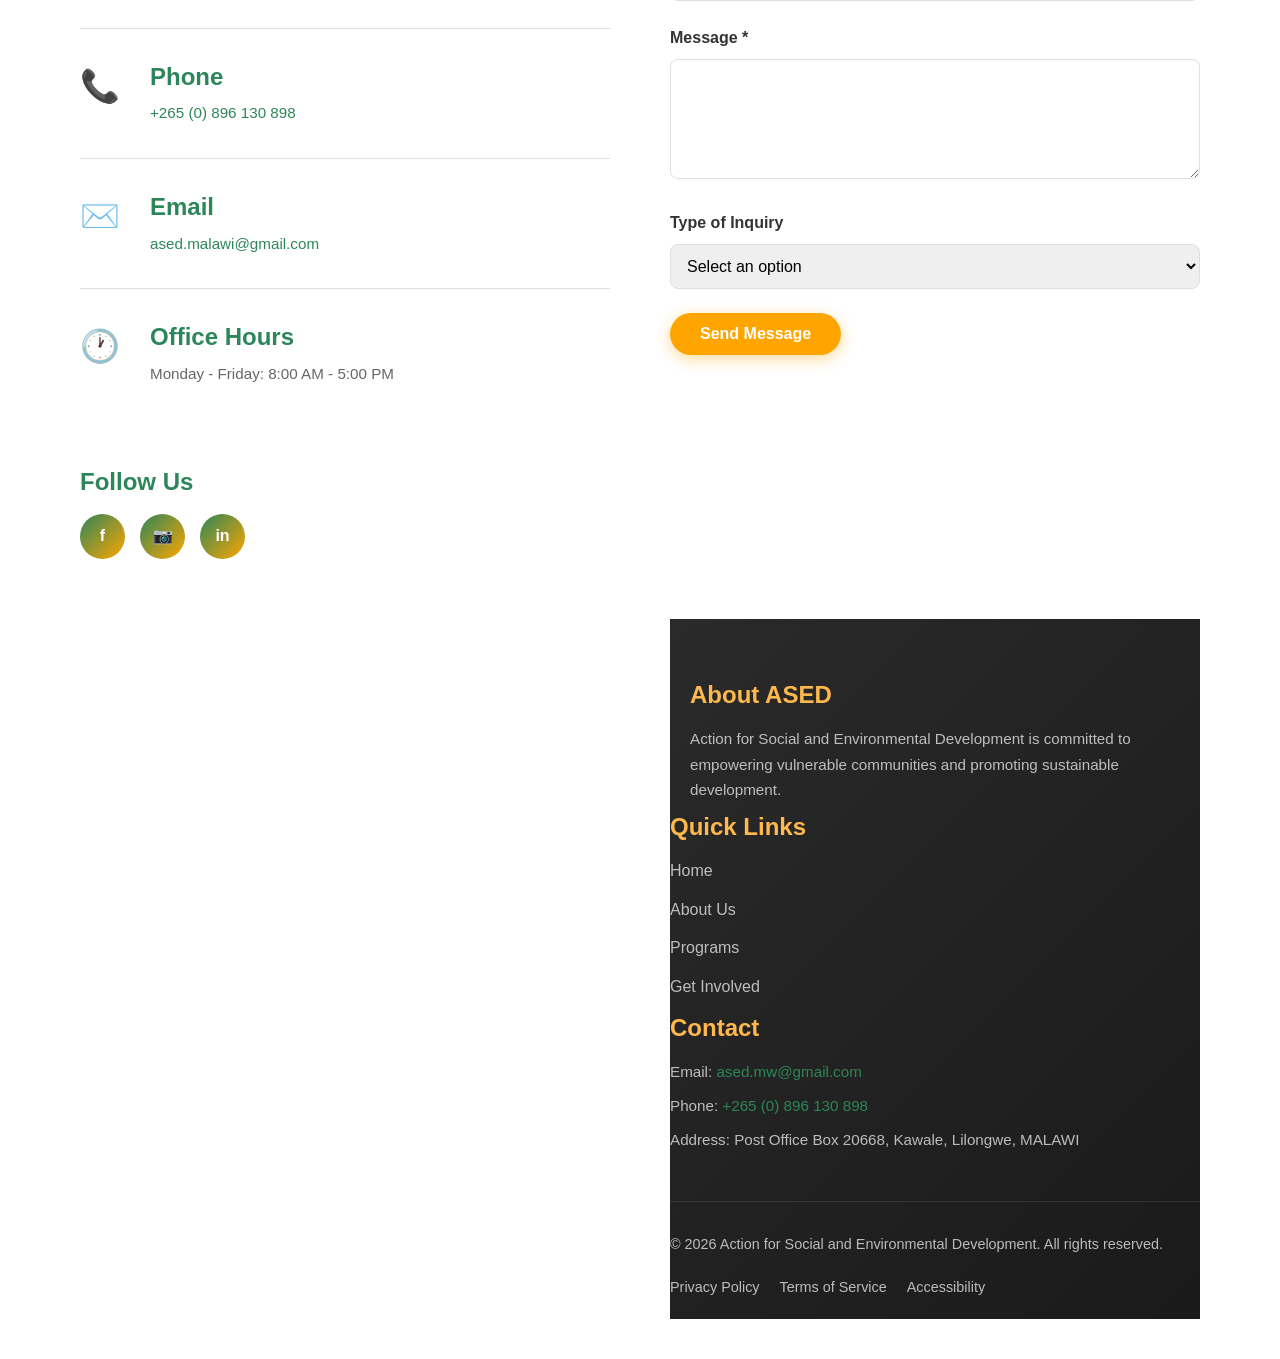
==== commit ce976cfa: "Update index.html" ====
--- a/index.html
+++ b/index.html
@@ -472,14 +472,19 @@
                     </div>
                     <div class="blog-content">
                         <div class="blog-meta">
-                            <time class="blog-date" datetime="2024-02-20">February 20, 2024</time>
+                            <time class="blog-date" datetime="2026-03-08">March 08, 2026</time>
                             <span class="blog-category">Skills Training</span>
                         </div>
-                        <h3>Digital Skills for All: Bridging the Technology Gap</h3>
-                        <p>Our new digital literacy program is equipping young people with essential tech skills, opening doors to better employment opportunities in the digital economy.</p>
-                        <a href="#" class="read-more">Read Full Story →</a>
-                    </div>
-                </article>
+                        <h3>Empowerment for All: Bridging the capacity Gap</h3>
+                        <p>Our latest partnership with A Common World Among Youth (ACWAY) and Youth Empowerment and Environmental Management (YEEM) through a UNITED FOR ONE EARTH youth-led pilot initiative in Malawi and Zambia we seek to train students as Interfaith Climate & Healing Ambassadors to tackle the interconnected challenges of environmental degradation, social division, and climate anxiety through dialogue and collective stewardship.</p>
+<details>
+  <summary class="read-more">Read More →</summary>
+  <p>
+Young people today are facing interconnected challenges of climate change, social division, and increasing mental health stress. In Malawi and Zambia, climate-related shocks such as floods, droughts, and environmental degradation directly affect schools, livelihoods, and young people’s sense of security and hope for the future. At the same time, youth experience growing levels of stress, trauma, and climate anxiety, often without safe spaces to express themselves or access peer support.
+While faith and belief systems play a central role in shaping values and community life, differences in belief can sometimes become sources of misunderstanding rather than strength. However, when approached intentionally, faith diversity can become a powerful foundation for cooperation, peacebuilding, and collective action on shared challenges such as climate change.
+UNITED FOR ONE EARTH is a youth-led pilot initiative that positions climate action and mental well-being as shared concerns that unite young people across faiths. By working with one secondary school wildlife club in Malawi, the project will train a small cohort of students as Interfaith Climate & Healing Ambassadors who can model respectful dialogue, environmental stewardship, and peer support. This pilot will generate lessons and a scalable model for future expansion to other schools and regions.
+  </p>
+</details>
 
                 <!-- Blog Post 4 -->
                 <article class="blog-card fade-in-up">
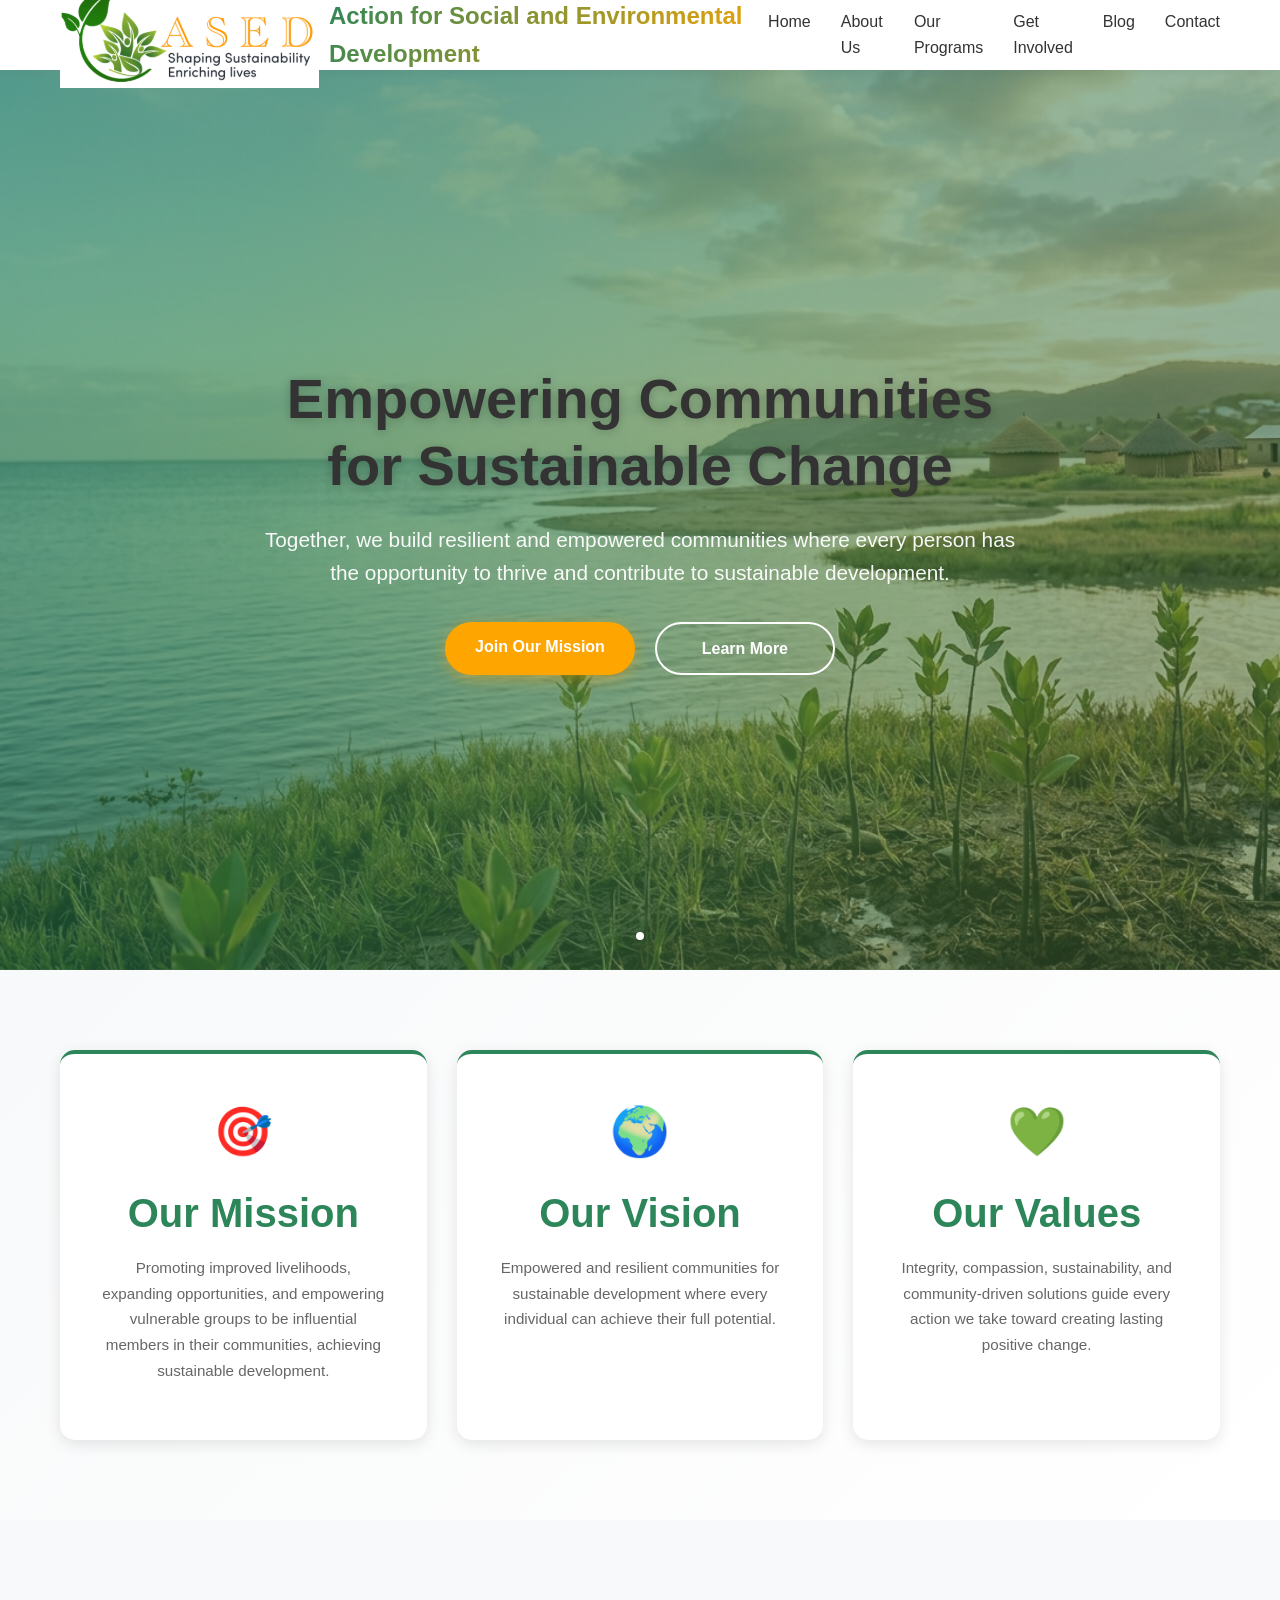
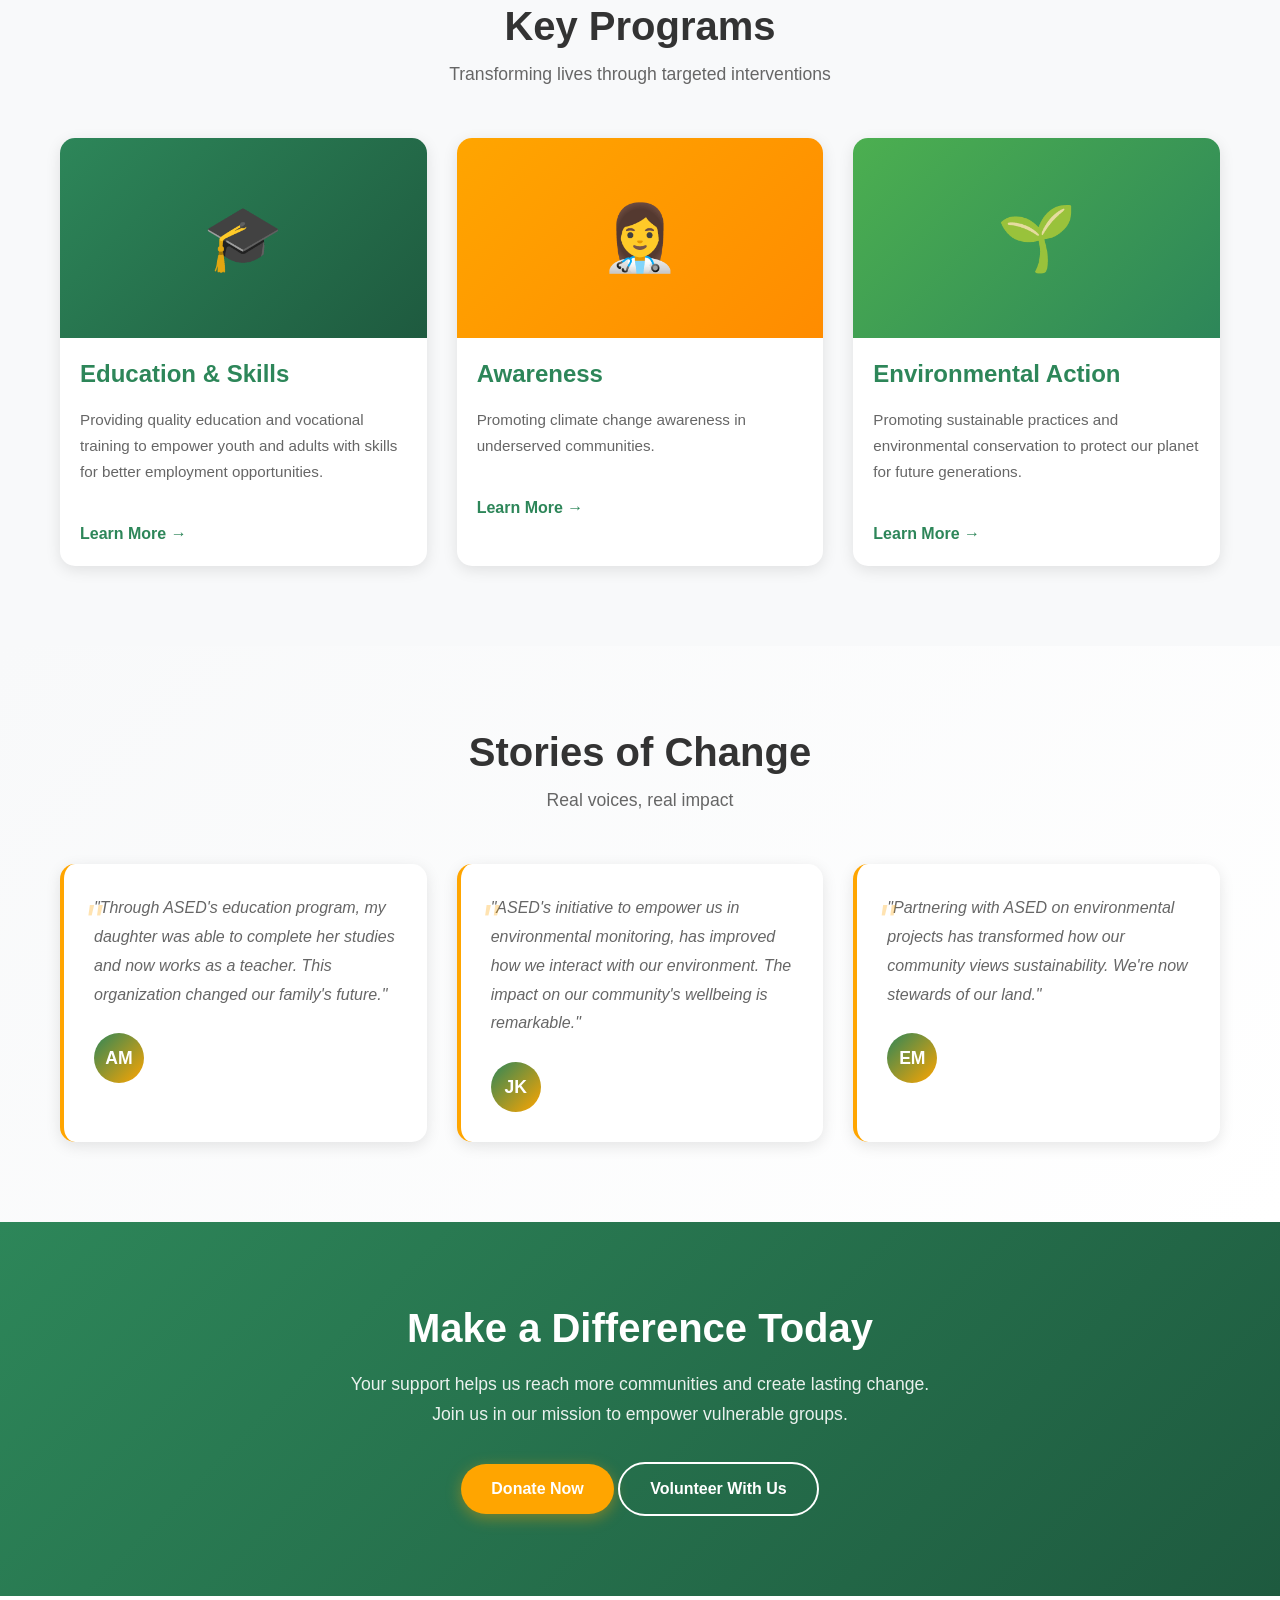
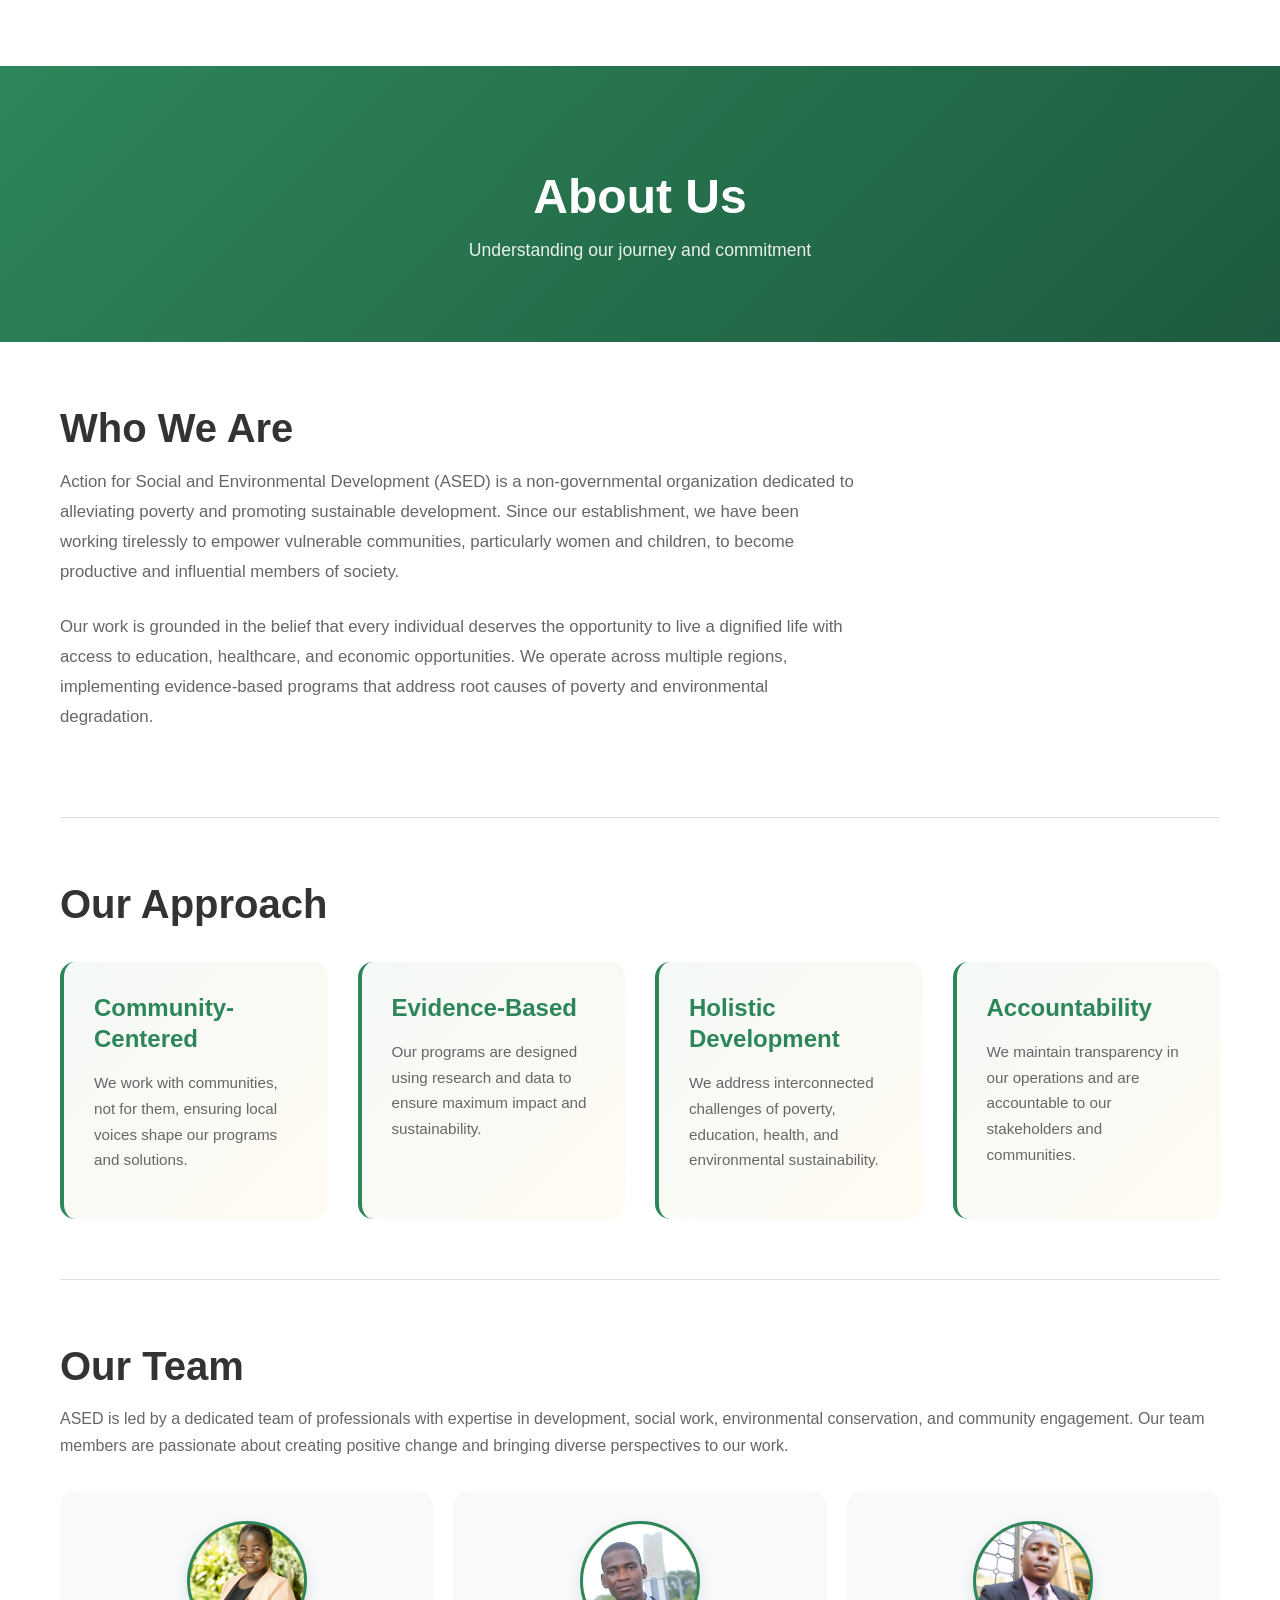
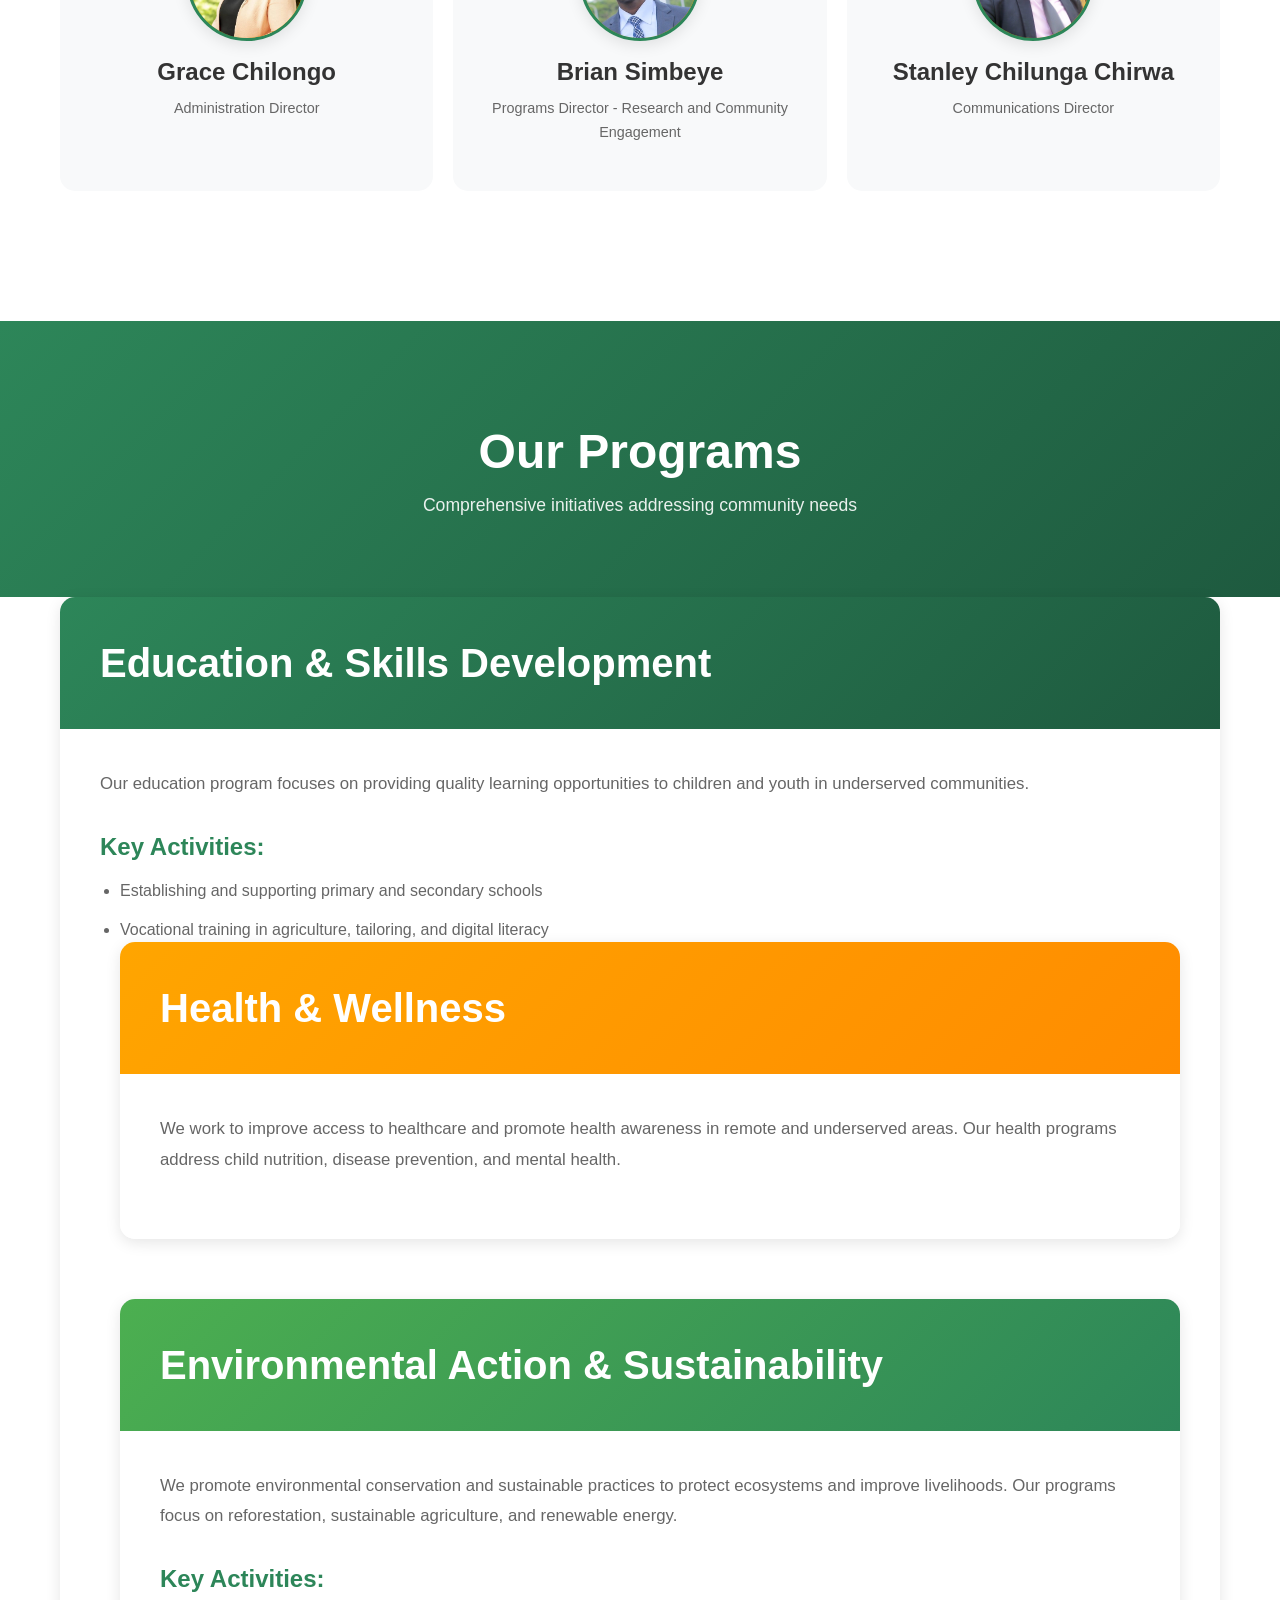
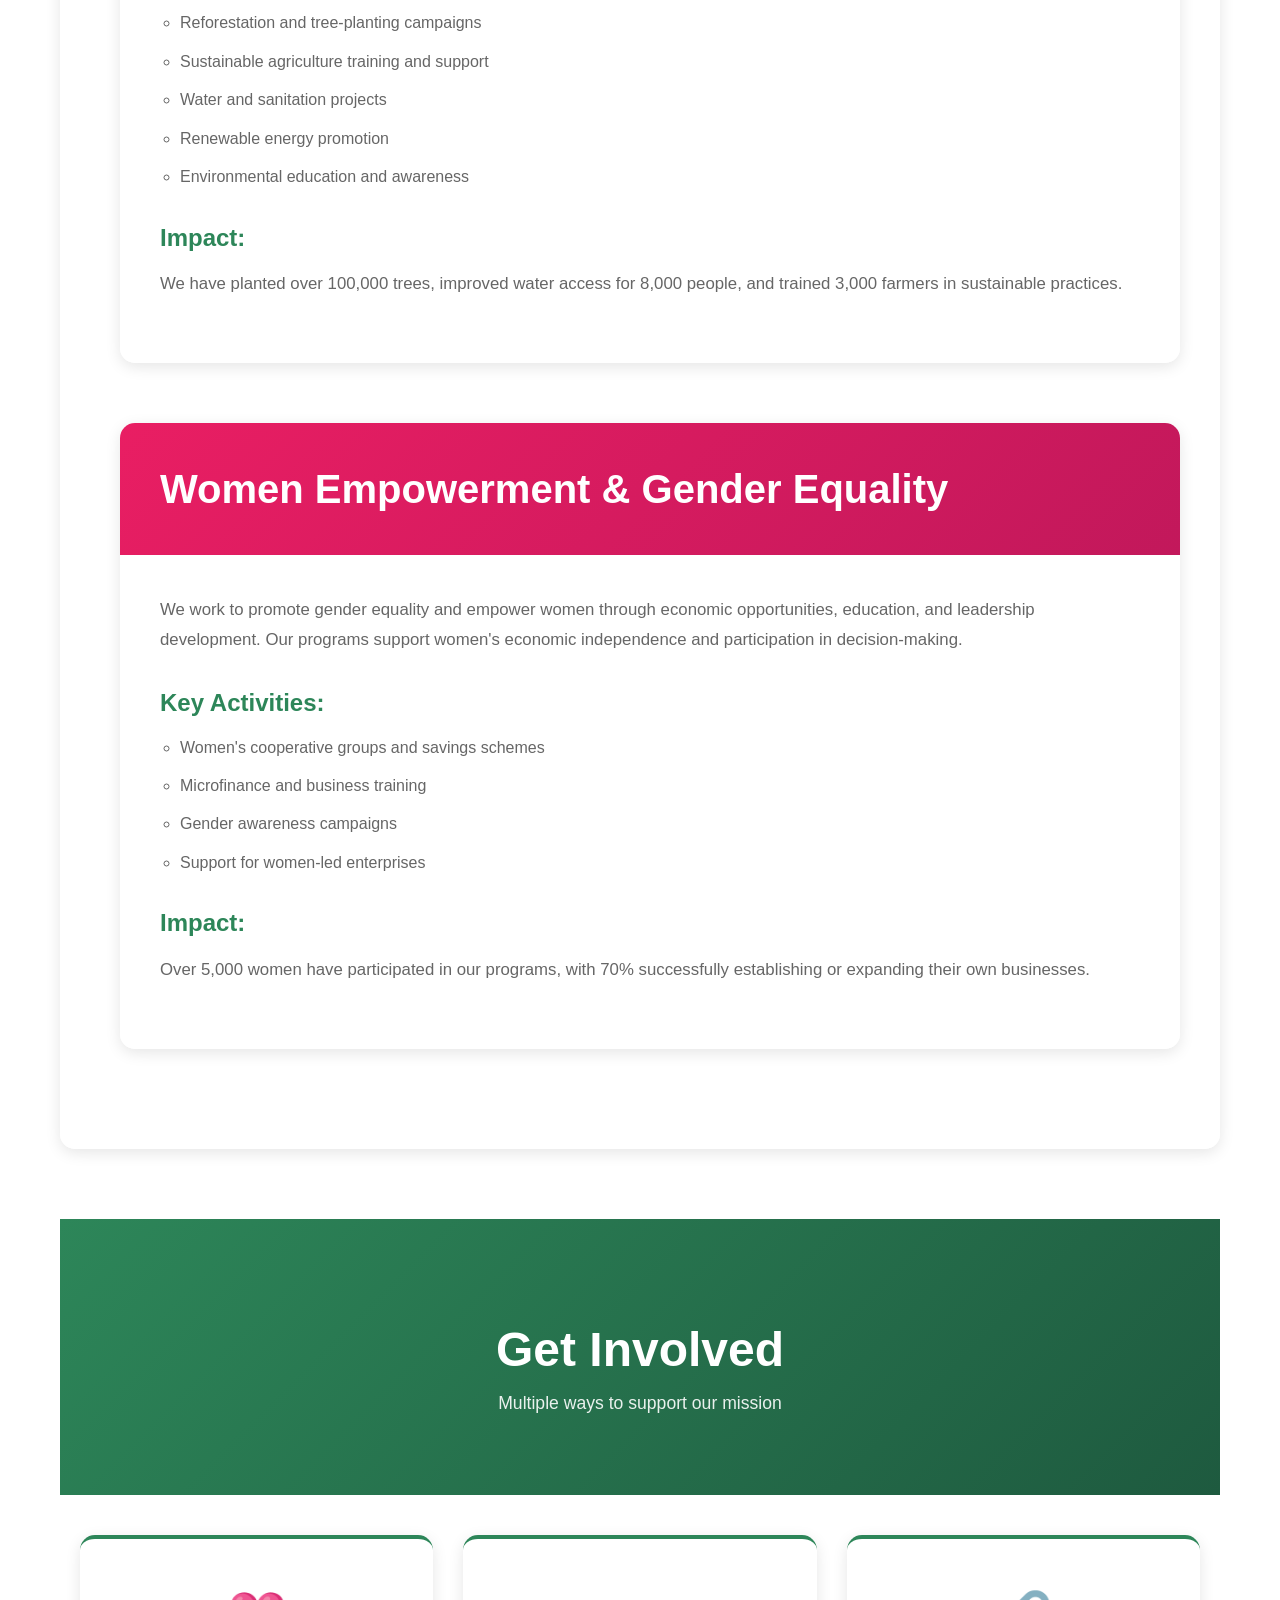
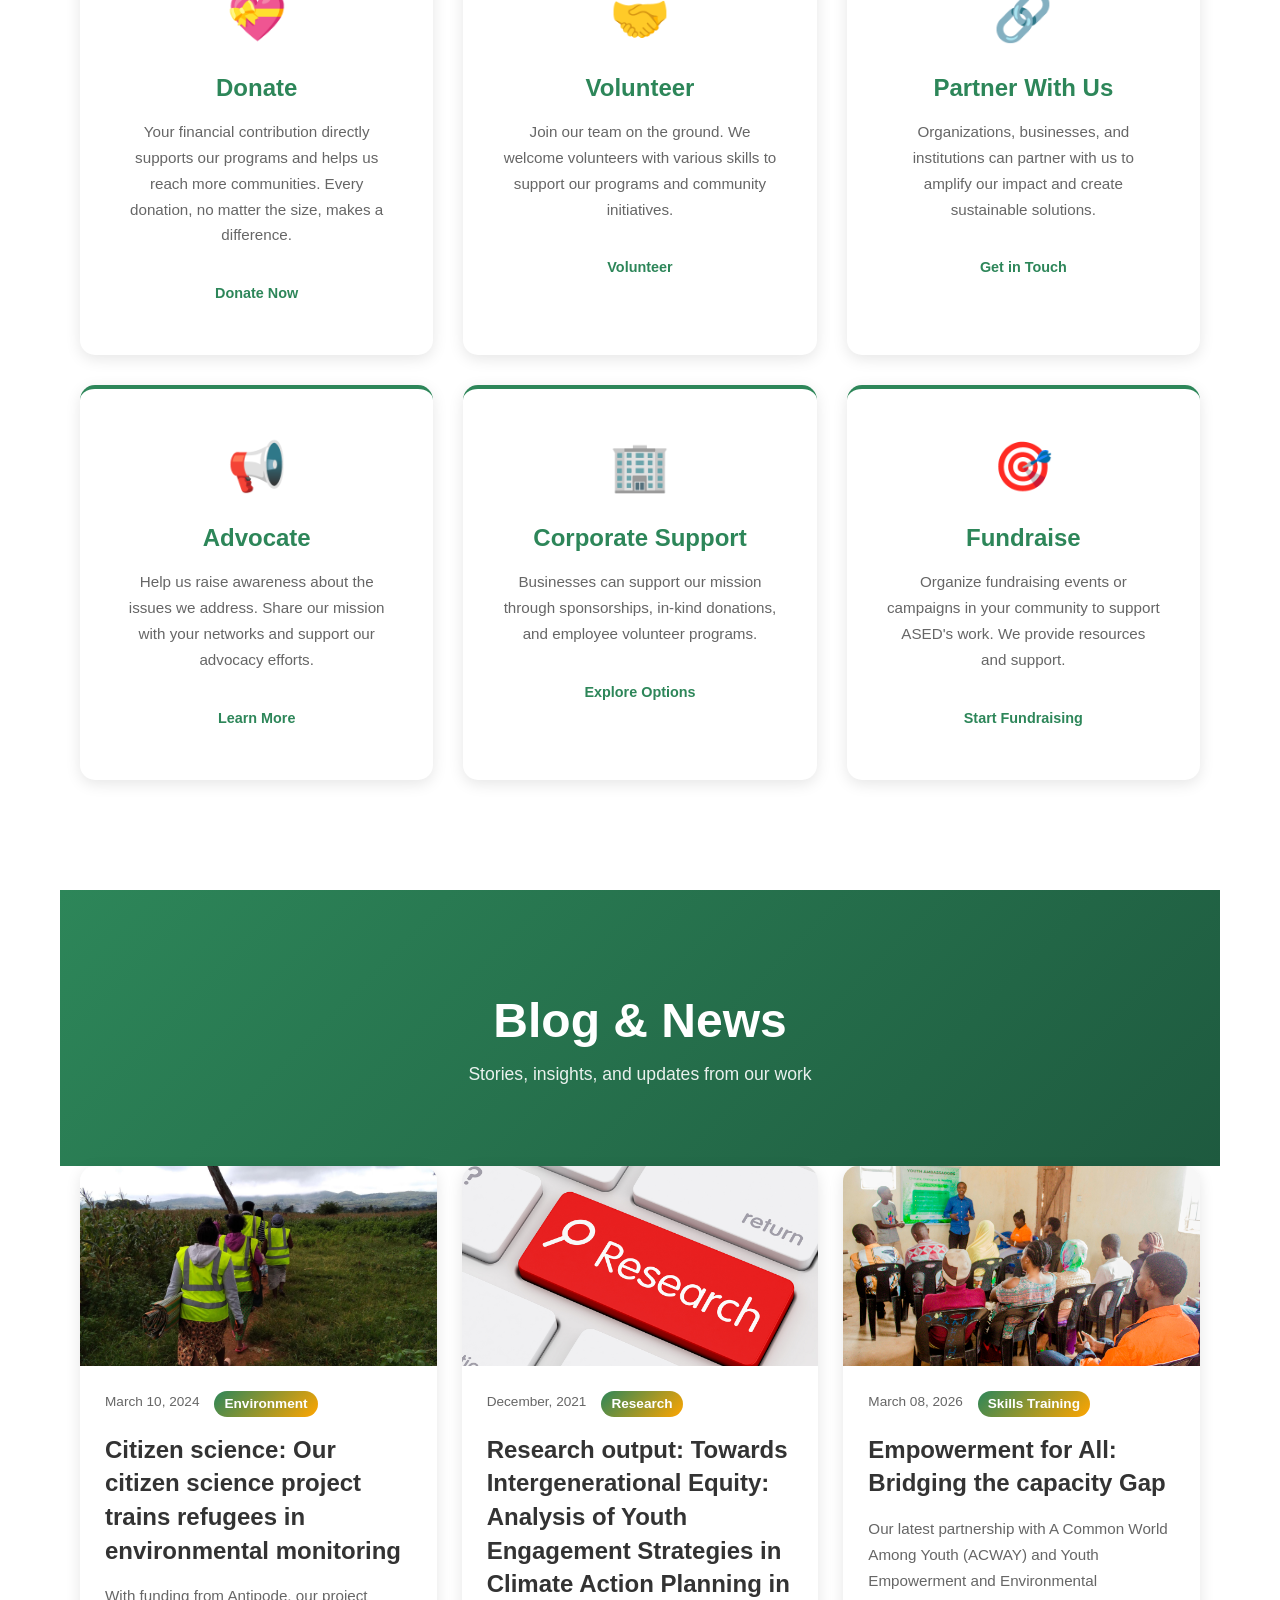
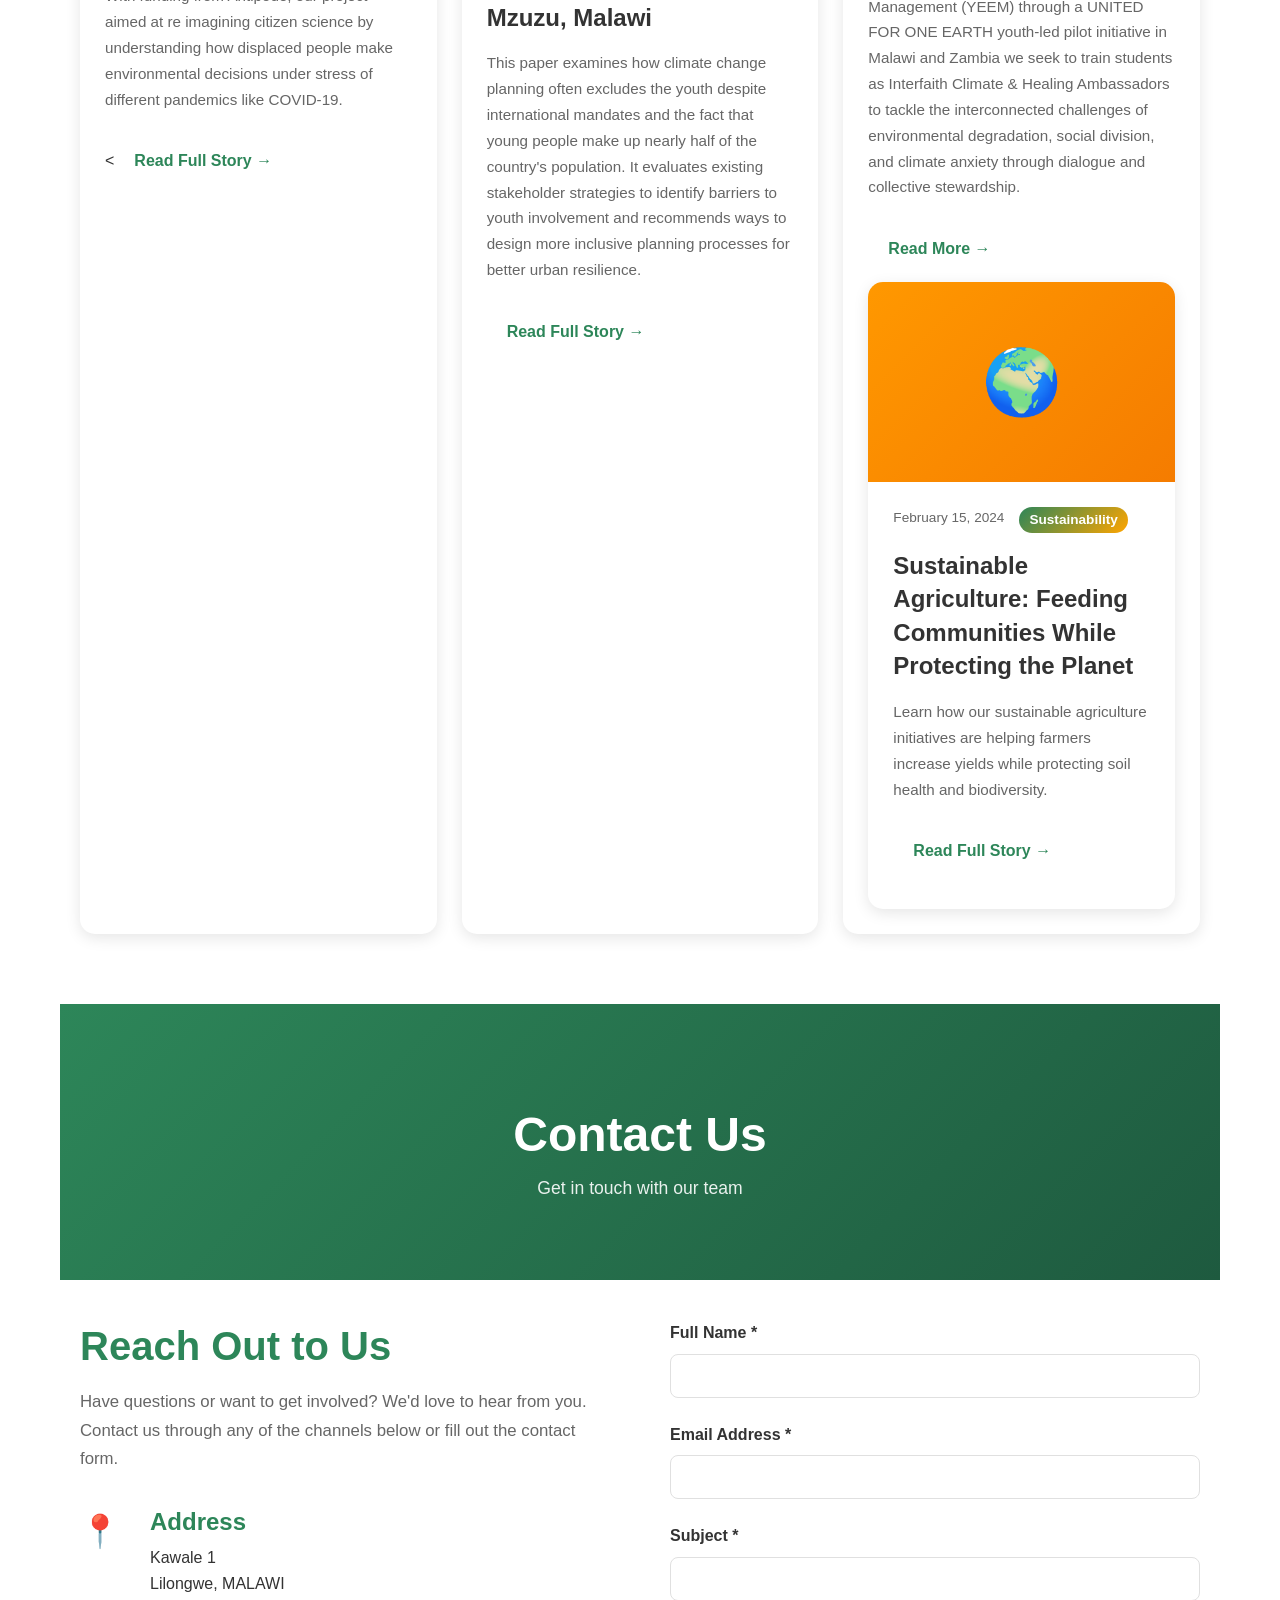
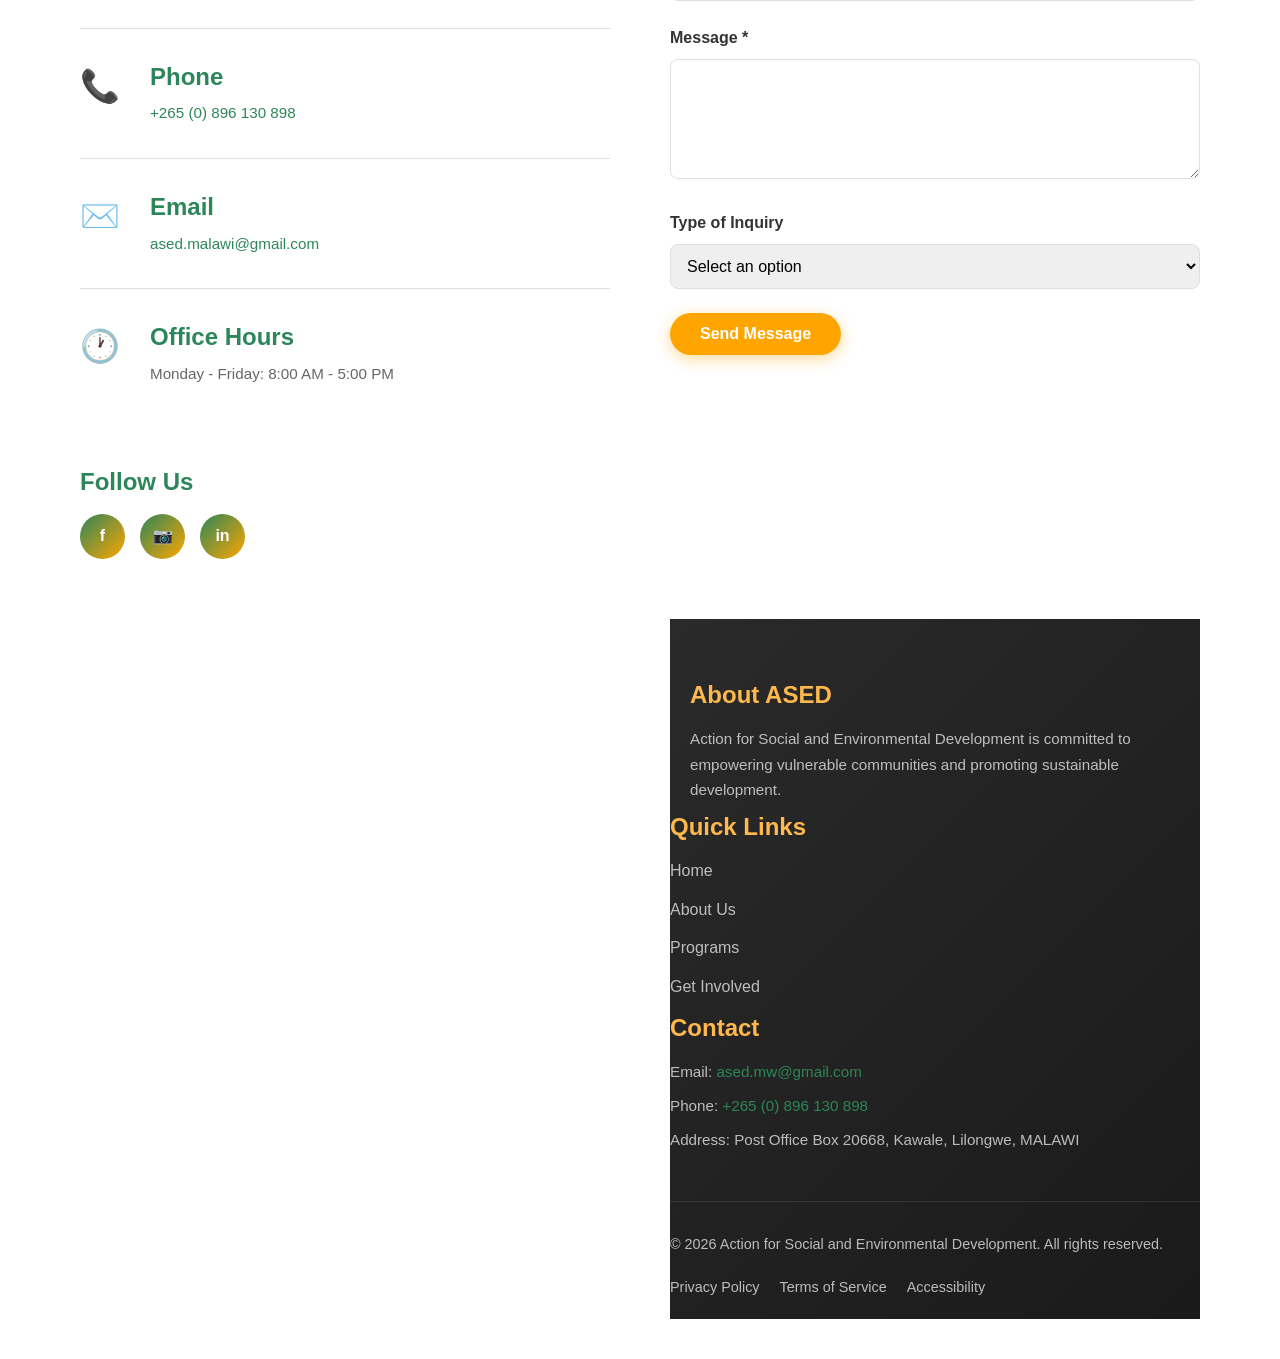
==== commit 414f1cc0: "Update index.html" ====
--- a/index.html
+++ b/index.html
@@ -468,7 +468,7 @@
                 <!-- Blog Post 3 -->
                 <article class="blog-card fade-in-up">
                     <div class="blog-image" style="background: linear-gradient(135deg, #2196f3 0%, #1976d2 100%);">
-<img src="images/dzaleka1.jpg" alt="Skills">
+<img src="images/acway.JPG" alt="Skills">
                     </div>
                     <div class="blog-content">
                         <div class="blog-meta">
